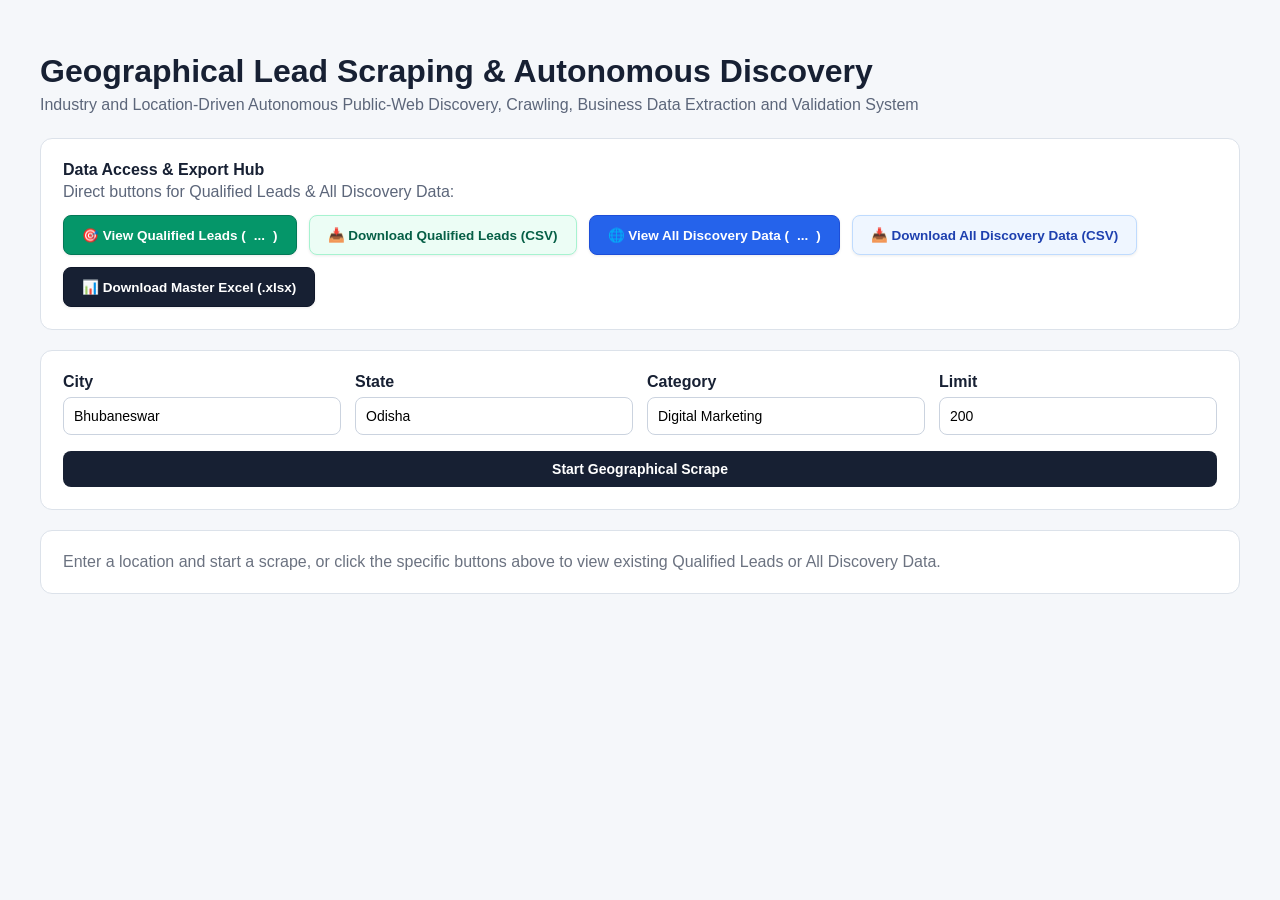
==== app/static/index.html @ 3cfa4105 "Getting the discovery data and qualified leads" ====
<!doctype html>
<html lang="en">

<head>
  <meta charset="utf-8" />
  <meta name="viewport" content="width=device-width, initial-scale=1" />
  <title>Geographical Lead Scraping POC</title>
  <style>
    body {
      font-family: Arial, sans-serif;
      max-width: 1200px;
      margin: 0 auto;
      padding: 32px;
      background: #f5f7fa;
      color: #172033;
    }

    h1 {
      margin-bottom: 6px;
    }

    .subtitle {
      color: #5c667a;
      margin-bottom: 24px;
    }

    .panel {
      background: white;
      border: 1px solid #dce2ea;
      border-radius: 12px;
      padding: 22px;
      margin-bottom: 20px;
    }

    .grid {
      display: grid;
      grid-template-columns: repeat(4, 1fr);
      gap: 14px;
    }

    label {
      display: block;
      font-weight: 600;
      margin-bottom: 6px;
    }

    input,
    select,
    button {
      width: 100%;
      box-sizing: border-box;
      padding: 10px;
      border: 1px solid #cbd3df;
      border-radius: 8px;
      font-size: 14px;
    }

    button {
      cursor: pointer;
      background: #172033;
      color: white;
      border: none;
      font-weight: 600;
    }

    button:hover {
      opacity: 0.92;
    }

    button:disabled {
      opacity: 0.6;
      cursor: wait;
    }

    /* Specific Action & Switcher Buttons */
    .button-bar {
      display: flex;
      flex-wrap: wrap;
      gap: 12px;
      align-items: center;
    }

    .btn-specific {
      display: inline-flex;
      align-items: center;
      gap: 8px;
      padding: 11px 18px;
      border-radius: 8px;
      font-weight: 600;
      font-size: 13.5px;
      text-decoration: none;
      border: 1px solid transparent;
      cursor: pointer;
      transition: all 0.15s ease-in-out;
      box-shadow: 0 1px 3px rgba(0, 0, 0, 0.08);
      width: auto;
    }

    .btn-specific:hover {
      transform: translateY(-1px);
      box-shadow: 0 3px 6px rgba(0, 0, 0, 0.12);
      opacity: 0.95;
    }

    /* Qualified Leads Style (Emerald Green) */
    .btn-qualified-primary {
      background: #059669;
      color: white;
      border-color: #047857;
    }

    .btn-qualified-outline {
      background: #ecfdf5;
      color: #065f46;
      border-color: #a7f3d0;
    }

    .btn-qualified-outline:hover {
      background: #d1fae5;
    }

    /* All Discovery Data Style (Royal Blue) */
    .btn-discovery-primary {
      background: #2563eb;
      color: white;
      border-color: #1d4ed8;
    }

    .btn-discovery-outline {
      background: #eff6ff;
      color: #1e40af;
      border-color: #bfdbfe;
    }

    .btn-discovery-outline:hover {
      background: #dbeafe;
    }

    /* Master Excel Style (Dark Navy) */
    .btn-excel-primary {
      background: #172033;
      color: white;
      border-color: #0f172a;
    }

    /* Switcher Tabs with Counts */
    .dataset-switcher {
      display: flex;
      gap: 10px;
      margin: 20px 0 16px 0;
      background: #e2e8f0;
      padding: 6px;
      border-radius: 10px;
      width: fit-content;
    }

    .switcher-tab {
      display: inline-flex;
      align-items: center;
      gap: 8px;
      padding: 10px 22px;
      border-radius: 8px;
      border: none;
      background: transparent;
      color: #475569;
      font-weight: 700;
      font-size: 14px;
      cursor: pointer;
      transition: all 0.2s;
      width: auto;
    }

    .switcher-tab.active-qualified {
      background: #059669;
      color: white;
      box-shadow: 0 2px 4px rgba(5, 150, 105, 0.25);
    }

    .switcher-tab.active-discovery {
      background: #2563eb;
      color: white;
      box-shadow: 0 2px 4px rgba(37, 99, 235, 0.25);
    }

    .counter-badge {
      display: inline-block;
      padding: 2px 8px;
      border-radius: 12px;
      font-size: 12px;
      background: rgba(255, 255, 255, 0.25);
      color: inherit;
    }

    .switcher-tab:not(.active-qualified):not(.active-discovery) .counter-badge {
      background: #cbd5e1;
      color: #334155;
    }

    .stats {
      display: grid;
      grid-template-columns: repeat(3, 1fr);
      gap: 14px;
      margin-bottom: 20px;
    }

    .stat {
      background: white;
      padding: 18px;
      border-radius: 10px;
      border: 1px solid #dce2ea;
    }

    .stat strong {
      display: block;
      font-size: 25px;
      margin-top: 5px;
    }

    .table-wrap {
      overflow-x: auto;
      background: white;
      border: 1px solid #dce2ea;
      border-radius: 12px;
    }

    table {
      width: 100%;
      border-collapse: collapse;
      min-width: 1000px;
    }

    th,
    td {
      text-align: left;
      padding: 11px;
      border-bottom: 1px solid #e6eaf0;
      vertical-align: top;
    }

    th {
      background: #f8fafc;
      font-size: 13px;
      color: #334155;
    }

    .score {
      font-weight: 700;
    }

    .muted {
      color: #6b7280;
    }

    .error {
      color: #b42318;
      white-space: pre-wrap;
      overflow-wrap: anywhere;
    }

    .success {
      color: #067647;
    }

    .badge {
      display: inline-block;
      padding: 3px 8px;
      border-radius: 10px;
      font-size: 11px;
      font-weight: 600;
      white-space: nowrap;
    }

    .badge-qualified {
      background: #dcfce7;
      color: #15803d;
    }

    .badge-disqualified {
      background: #fee2e2;
      color: #b91c1c;
    }

    .badge-pending {
      background: #fef3c7;
      color: #b45309;
    }

    @media (max-width: 800px) {

      .grid,
      .stats {
        grid-template-columns: 1fr;
      }

      body {
        padding: 16px;
      }

      .dataset-switcher {
        width: 100%;
        flex-direction: column;
      }
    }
  </style>
</head>

<body>
  <h1>Geographical Lead Scraping & Autonomous Discovery</h1>
  <div class="subtitle">
    Industry and Location-Driven Autonomous Public-Web Discovery, Crawling, Business Data Extraction and Validation System
  </div>

  <!-- Dedicated Specific Buttons Hub -->
  <div class="panel">
    <div style="font-weight: 700; font-size: 16px; margin-bottom: 4px;">Data Access & Export Hub</div>
    <div class="subtitle" style="margin-bottom: 14px;">Direct buttons for Qualified Leads & All Discovery Data:</div>
    <div class="button-bar">
      <!-- Qualified Leads Buttons -->
      <button id="btnViewMasterQualified" class="btn-specific btn-qualified-primary" type="button">
        🎯 View Qualified Leads (<span id="quickQualifiedCount">...</span>)
      </button>
      <a href="/api/export/companies" class="btn-specific btn-qualified-outline" download="dakini_companies_leads.csv">
        📥 Download Qualified Leads (CSV)
      </a>

      <!-- All Discovery Data Buttons -->
      <button id="btnViewMasterDiscovery" class="btn-specific btn-discovery-primary" type="button">
        🌐 View All Discovery Data (<span id="quickDiscoveryCount">...</span>)
      </button>
      <a href="/api/export/discovery" class="btn-specific btn-discovery-outline" download="dakini_all_discovery_data.csv">
        📥 Download All Discovery Data (CSV)
      </a>

      <!-- Master Excel Button -->
      <a href="/api/export/excel" class="btn-specific btn-excel-primary" download="dakini_master_leads_and_discovery.xlsx">
        📊 Download Master Excel (.xlsx)
      </a>
    </div>
  </div>

  <div class="panel">
    <form id="scrapeForm">
      <div class="grid">
        <div>
          <label for="city">City</label><input id="city" value="Bhubaneswar" required />
        </div>
        <div>
          <label for="state">State</label><input id="state" placeholder="Optional" value="Odisha" />
        </div>
        <div>
          <label for="category">Category</label><input id="category" value="Digital Marketing" required />
        </div>
        <div>
          <label for="limit">Limit</label><input id="limit" type="number" min="1" value="200" required />
        </div>
      </div>
      <div style="margin-top: 16px">
        <button id="submitButton" type="submit">
          Start Geographical Scrape
        </button>
      </div>
    </form>
  </div>

  <div id="status" class="panel muted">
    Enter a location and start a scrape, or click the specific buttons above to view existing Qualified Leads or All Discovery Data.
  </div>
  <div id="stats" class="stats" style="display: none"></div>
  
  <!-- Run Download Action Panel -->
  <div id="downloadActionPanel" class="panel" style="display: none">
    <div style="font-weight: 700; margin-bottom: 8px;">Run Export & Download Links:</div>
    <div id="downloadButtons" class="button-bar"></div>
  </div>

  <div id="results"></div>

  <script>
    const form = document.getElementById("scrapeForm");
    const submitButton = document.getElementById("submitButton");
    const statusBox = document.getElementById("status");
    const statsBox = document.getElementById("stats");
    const resultsBox = document.getElementById("results");
    const downloadPanel = document.getElementById("downloadActionPanel");
    const downloadButtons = document.getElementById("downloadButtons");

    let currentLeads = [];
    let currentDiscovery = [];
    let activeTab = "qualified";

    // Refresh database counts on load
    async function refreshCounts() {
      try {
        const [resQ, resD] = await Promise.all([
          fetch("/api/data/qualified"),
          fetch("/api/data/discovery")
        ]);
        if (resQ.ok) {
          const qData = await resQ.json();
          document.getElementById("quickQualifiedCount").textContent = qData.length;
        }
        if (resD.ok) {
          const dData = await resD.json();
          document.getElementById("quickDiscoveryCount").textContent = dData.length;
        }
      } catch (err) {
        console.warn("Could not fetch initial database counts:", err);
      }
    }

    // Button: View Master Qualified Leads
    document.getElementById("btnViewMasterQualified").addEventListener("click", async () => {
      statusBox.className = "panel muted";
      statusBox.textContent = "Loading Qualified Leads from SQLite Master Database...";
      try {
        const res = await fetch("/api/data/qualified");
        if (!res.ok) throw new Error(`HTTP ${res.status}`);
        const data = await res.json();
        currentLeads = data;
        activeTab = "qualified";
        statusBox.className = "panel success";
        statusBox.textContent = `Displaying ${data.length} Qualified Leads loaded from master database.`;
        downloadPanel.style.display = "block";
        downloadButtons.innerHTML = `
          <a href="/api/export/companies" class="btn-specific btn-qualified-primary" download>
            📥 Download Qualified Leads (CSV)
          </a>
          <a href="/api/export/excel" class="btn-specific btn-excel-primary" download>
            📊 Download Master Excel (.xlsx)
          </a>
        `;
        renderSwitcher();
      } catch (err) {
        statusBox.className = "panel error";
        statusBox.textContent = `Failed to load qualified leads: ${err.message}`;
      }
    });

    // Button: View Master All Discovery Data
    document.getElementById("btnViewMasterDiscovery").addEventListener("click", async () => {
      statusBox.className = "panel muted";
      statusBox.textContent = "Loading All Discovery Data from SQLite Master Database...";
      try {
        const res = await fetch("/api/data/discovery");
        if (!res.ok) throw new Error(`HTTP ${res.status}`);
        const data = await res.json();
        currentDiscovery = data;
        activeTab = "discovery";
        statusBox.className = "panel success";
        statusBox.textContent = `Displaying ${data.length} Discovery Candidates loaded from master database.`;
        downloadPanel.style.display = "block";
        downloadButtons.innerHTML = `
          <a href="/api/export/discovery" class="btn-specific btn-discovery-primary" download>
            📥 Download All Discovery Data (CSV)
          </a>
          <a href="/api/export/excel" class="btn-specific btn-excel-primary" download>
            📊 Download Master Excel (.xlsx)
          </a>
        `;
        renderSwitcher();
      } catch (err) {
        statusBox.className = "panel error";
        statusBox.textContent = `Failed to load discovery data: ${err.message}`;
      }
    });

    // Form Submit: Run Live Scrape
    form.addEventListener("submit", async (event) => {
      event.preventDefault();

      statusBox.className = "panel muted";
      statusBox.textContent =
        "Running autonomous discovery and public website enrichment. This may take a few moments...";
      statsBox.style.display = "none";
      statsBox.innerHTML = "";
      resultsBox.innerHTML = "";
      downloadPanel.style.display = "none";
      downloadButtons.innerHTML = "";

      const limit = Number(document.getElementById("limit").value);
      if (!Number.isInteger(limit) || limit < 1) {
        statusBox.className = "panel error";
        statusBox.textContent = "Limit must be a positive integer.";
        return;
      }

      const payload = {
        country: "India",
        state: document.getElementById("state").value.trim(),
        city: document.getElementById("city").value.trim(),
        category: document.getElementById("category").value.trim(),
        limit,
      };

      submitButton.disabled = true;
      submitButton.textContent = "Scraping...";

      try {
        const response = await fetch("/api/scrape", {
          method: "POST",
          headers: {
            "Content-Type": "application/json",
            Accept: "application/json",
          },
          body: JSON.stringify(payload),
        });

        const responseText = await response.text();
        let data;
        try {
          data = responseText ? JSON.parse(responseText) : {};
        } catch {
          throw new Error(
            `API returned non-JSON output (HTTP ${response.status}). First response characters: ${responseText.slice(0, 250) || "<empty response>"}`,
          );
        }

        if (!response.ok) {
          const detail =
            typeof data.detail === "string"
              ? data.detail
              : JSON.stringify(data.detail ?? data);
          throw new Error(
            `API request failed (HTTP ${response.status}): ${detail || "No error details returned."}`,
          );
        }

        currentLeads = Array.isArray(data.leads) ? data.leads : [];
        currentDiscovery = Array.isArray(data.discovery_data) ? data.discovery_data : [];

        // If leads are empty but discovery candidates exist, default tab to discovery
        activeTab = (currentLeads.length === 0 && currentDiscovery.length > 0) ? "discovery" : "qualified";

        statusBox.className = "panel success";
        statusBox.textContent = `Scraping completed: ${data.discovered ?? currentDiscovery.length} candidates discovered, ${currentLeads.length} qualified lead(s) returned.`;

        statsBox.style.display = "grid";
        statsBox.innerHTML = `
          <div class="stat">Discovered Candidates<strong>${escapeHtml(data.discovered ?? currentDiscovery.length ?? "—")}</strong></div>
          <div class="stat">Qualified Leads<strong>${escapeHtml(data.qualified ?? currentLeads.length)}</strong></div>
          <div class="stat">Category<strong>${escapeHtml(data.requested_category ?? payload.category)}</strong></div>
        `;

        // Render download panel with specific buttons
        downloadPanel.style.display = "block";
        downloadButtons.innerHTML = "";

        if (data.csv_file) {
          const qName = String(data.csv_file).replaceAll("\\", "/").split("/").pop();
          const btnQ = document.createElement("a");
          btnQ.className = "btn-specific btn-qualified-primary";
          btnQ.href = `/api/download?path=${encodeURIComponent(data.csv_file)}`;
          btnQ.textContent = `🎯 Download Qualified Leads (${qName})`;
          downloadButtons.appendChild(btnQ);
        }

        if (data.discovery_csv_file) {
          const dName = String(data.discovery_csv_file).replaceAll("\\", "/").split("/").pop();
          const btnD = document.createElement("a");
          btnD.className = "btn-specific btn-discovery-primary";
          btnD.href = `/api/download?path=${encodeURIComponent(data.discovery_csv_file)}`;
          btnD.textContent = `🌐 Download All Discovery Data (${dName})`;
          downloadButtons.appendChild(btnD);
        }

        const btnMasterXlsx = document.createElement("a");
        btnMasterXlsx.className = "btn-specific btn-excel-primary";
        btnMasterXlsx.href = `/api/export/excel`;
        btnMasterXlsx.textContent = `📊 Download Complete Master Excel (.xlsx)`;
        downloadButtons.appendChild(btnMasterXlsx);

        renderSwitcher();
        refreshCounts();
      } catch (error) {
        console.error("Scrape request failed:", error);
        statusBox.className = "panel error";
        statusBox.textContent = error.message || String(error);
      } finally {
        submitButton.disabled = false;
        submitButton.textContent = "Start Geographical Scrape";
      }
    });

    // Render Tab Switcher with Specific Buttons
    function renderSwitcher() {
      resultsBox.innerHTML = `
        <div class="dataset-switcher">
          <button 
            type="button" 
            class="switcher-tab ${activeTab === 'qualified' ? 'active-qualified' : ''}" 
            id="tabQualifiedBtn">
            🎯 Qualified Leads <span class="counter-badge">${currentLeads.length}</span>
          </button>
          <button 
            type="button" 
            class="switcher-tab ${activeTab === 'discovery' ? 'active-discovery' : ''}" 
            id="tabDiscoveryBtn">
            🌐 All Discovery Data <span class="counter-badge">${currentDiscovery.length}</span>
          </button>
        </div>
        <div id="tableContent"></div>
      `;

      document.getElementById("tabQualifiedBtn").addEventListener("click", () => {
        activeTab = "qualified";
        renderSwitcher();
      });

      document.getElementById("tabDiscoveryBtn").addEventListener("click", () => {
        activeTab = "discovery";
        renderSwitcher();
      });

      const container = document.getElementById("tableContent");
      if (activeTab === "qualified") {
        renderQualifiedTable(currentLeads, container);
      } else {
        renderDiscoveryTable(currentDiscovery, container);
      }
    }

    function renderQualifiedTable(leads, container) {
      if (!leads.length) {
        container.innerHTML =
          '<div class="panel muted">No qualified leads in this view. Click "🌐 All Discovery Data" above to inspect all discovered candidate websites.</div>';
        return;
      }

      const rows = leads
        .map(
          (lead) => `
        <tr>
          <td><strong>${escapeHtml(lead.company_name)}</strong></td>
          <td>${escapeHtml(lead.city || '—')}</td>
          <td>${escapeHtml(lead.state || '—')}</td>
          <td><a href="${escapeHtml(lead.website)}" target="_blank" rel="noopener">${escapeHtml(lead.website || '—')}</a></td>
          <td>${escapeHtml(lead.phone || '—')}</td>
          <td>${escapeHtml(lead.email || '—')}</td>
          <td><span class="badge badge-qualified">Qualified</span></td>
          <td>${escapeHtml(lead.location_type || lead.contact_validation || 'verified')}</td>
        </tr>
      `,
        )
        .join("");

      container.innerHTML = `
        <div class="table-wrap"><table>
          <thead>
            <tr>
              <th>Company</th>
              <th>City</th>
              <th>State</th>
              <th>Website</th>
              <th>Phone</th>
              <th>Email</th>
              <th>Status</th>
              <th>Location Type</th>
            </tr>
          </thead>
          <tbody>${rows}</tbody>
        </table></div>`;
    }

    function renderDiscoveryTable(discoveryData, container) {
      if (!discoveryData.length) {
        container.innerHTML =
          '<div class="panel muted">No discovery candidates in this view. Click "Start Geographical Scrape" or "View All Discovery Data" above.</div>';
        return;
      }

      const rows = discoveryData
        .map((item) => {
          const status = String(item.pipeline_status || "discovery_candidate");
          let badgeClass = "badge-pending";
          if (status.toLowerCase().includes("qualified")) {
            badgeClass = "badge-qualified";
          } else if (status.toLowerCase().includes("disqualified") || status.toLowerCase().includes("failed") || status.toLowerCase().includes("blocked")) {
            badgeClass = "badge-disqualified";
          }

          const url = item.url || item.normalized_url || "";
          const domain = item.domain || url.replace(/^https?:\/\//, '').split('/')[0];
          const query = item.query || item.discovery_query || "—";
          const method = item.method || item.discovery_method || "public_web";
          const title = item.title || item.qualified_company_name || item.company_name || "—";
          const crawl = item.crawl_status || "pending";
          const diag = item.reason || item.last_error || item.block_reason || "Candidate discovered from public gateway";

          return `
        <tr>
          <td><a href="${escapeHtml(url)}" target="_blank" rel="noopener">${escapeHtml(domain || url)}</a></td>
          <td>${escapeHtml(title)}</td>
          <td>${escapeHtml(query)}</td>
          <td>${escapeHtml(method)}</td>
          <td>${escapeHtml(crawl)}</td>
          <td><span class="badge ${badgeClass}">${escapeHtml(status)}</span></td>
          <td class="muted">${escapeHtml(diag)}</td>
        </tr>
      `;
        })
        .join("");

      container.innerHTML = `
        <div class="table-wrap"><table>
          <thead>
            <tr>
              <th>Discovered Domain / URL</th>
              <th>Entity / Title</th>
              <th>Discovery Query</th>
              <th>Method</th>
              <th>Crawl Status</th>
              <th>Pipeline Status</th>
              <th>Diagnostics / Reason</th>
            </tr>
          </thead>
          <tbody>${rows}</tbody>
        </table></div>`;
    }

    function escapeHtml(value) {
      return String(value ?? "")
        .replaceAll("&", "&amp;")
        .replaceAll("<", "&lt;")
        .replaceAll(">", "&gt;")
        .replaceAll('"', "&quot;")
        .replaceAll("'", "&#039;");
    }

    // Initialize counts on page load
    refreshCounts();
  </script>
</body>

</html>
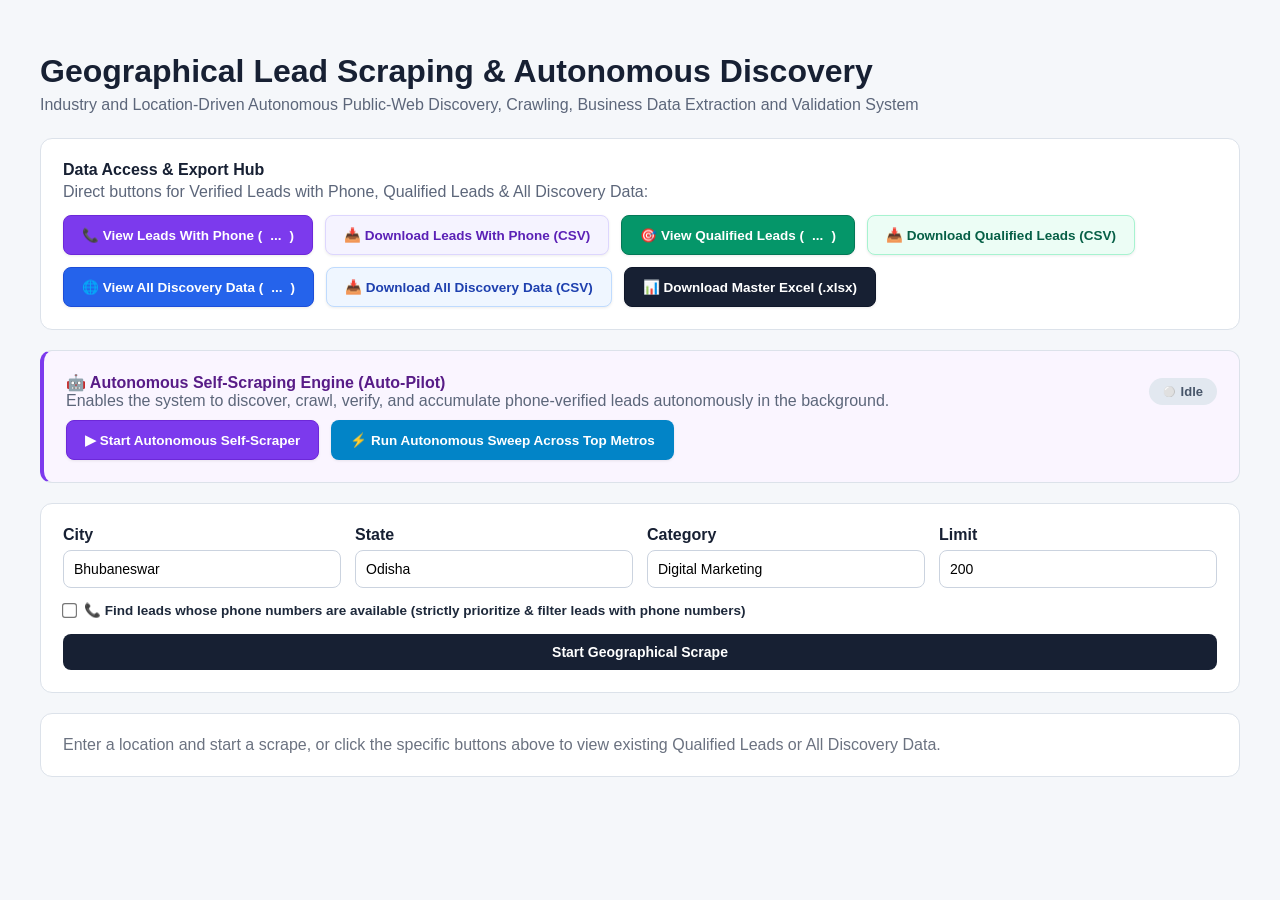
==== commit 9fcc5c39: "Added the files which required to make the system autonomous" ====
--- a/app/static/index.html
+++ b/app/static/index.html
@@ -136,6 +136,56 @@
       background: #dbeafe;
     }
 
+    /* Leads With Phone Style (Vibrant Purple / Indigo) */
+    .btn-phone-primary {
+      background: #7c3aed;
+      color: white;
+      border-color: #6d28d9;
+    }
+
+    .btn-phone-outline {
+      background: #f5f3ff;
+      color: #5b21b6;
+      border-color: #ddd6fe;
+    }
+
+    .btn-phone-outline:hover {
+      background: #ede9fe;
+    }
+
+    .switcher-tab.active-phone {
+      background: #7c3aed;
+      color: white;
+      box-shadow: 0 2px 4px rgba(124, 58, 237, 0.25);
+    }
+
+    .badge-phone {
+      background: #ecfdf5;
+      color: #047857;
+      font-weight: 700;
+      border: 1px solid #a7f3d0;
+      padding: 3px 8px;
+      border-radius: 6px;
+      display: inline-flex;
+      align-items: center;
+      gap: 4px;
+      text-decoration: none;
+      white-space: nowrap;
+    }
+
+    .badge-phone:hover {
+      background: #d1fae5;
+    }
+
+    .badge-no-phone {
+      background: #f1f5f9;
+      color: #94a3b8;
+      font-size: 11px;
+      padding: 2px 6px;
+      border-radius: 4px;
+      white-space: nowrap;
+    }
+
     /* Master Excel Style (Dark Navy) */
     .btn-excel-primary {
       background: #172033;
@@ -307,14 +357,24 @@
 <body>
   <h1>Geographical Lead Scraping & Autonomous Discovery</h1>
   <div class="subtitle">
-    Industry and Location-Driven Autonomous Public-Web Discovery, Crawling, Business Data Extraction and Validation System
+    Industry and Location-Driven Autonomous Public-Web Discovery, Crawling, Business Data Extraction and Validation
+    System
   </div>
 
   <!-- Dedicated Specific Buttons Hub -->
   <div class="panel">
     <div style="font-weight: 700; font-size: 16px; margin-bottom: 4px;">Data Access & Export Hub</div>
-    <div class="subtitle" style="margin-bottom: 14px;">Direct buttons for Qualified Leads & All Discovery Data:</div>
+    <div class="subtitle" style="margin-bottom: 14px;">Direct buttons for Verified Leads with Phone, Qualified Leads &
+      All Discovery Data:</div>
     <div class="button-bar">
+      <!-- Phone Leads Buttons -->
+      <button id="btnViewMasterPhone" class="btn-specific btn-phone-primary" type="button">
+        📞 View Leads With Phone (<span id="quickPhoneCount">...</span>)
+      </button>
+      <a href="/api/export/phone-leads" class="btn-specific btn-phone-outline" download="dakini_leads_with_phone.csv">
+        📥 Download Leads With Phone (CSV)
+      </a>
+
       <!-- Qualified Leads Buttons -->
       <button id="btnViewMasterQualified" class="btn-specific btn-qualified-primary" type="button">
         🎯 View Qualified Leads (<span id="quickQualifiedCount">...</span>)
@@ -327,14 +387,43 @@
       <button id="btnViewMasterDiscovery" class="btn-specific btn-discovery-primary" type="button">
         🌐 View All Discovery Data (<span id="quickDiscoveryCount">...</span>)
       </button>
-      <a href="/api/export/discovery" class="btn-specific btn-discovery-outline" download="dakini_all_discovery_data.csv">
+      <a href="/api/export/discovery" class="btn-specific btn-discovery-outline"
+        download="dakini_all_discovery_data.csv">
         📥 Download All Discovery Data (CSV)
       </a>
 
       <!-- Master Excel Button -->
-      <a href="/api/export/excel" class="btn-specific btn-excel-primary" download="dakini_master_leads_and_discovery.xlsx">
+      <a href="/api/export/excel" class="btn-specific btn-excel-primary"
+        download="dakini_master_leads_and_discovery.xlsx">
         📊 Download Master Excel (.xlsx)
       </a>
+    </div>
+  </div>
+
+  <!-- Autonomous Self-Scraping Control Hub -->
+  <div class="panel" style="border-left: 4px solid #7c3aed; background: #faf5ff;">
+    <div
+      style="display: flex; justify-content: space-between; align-items: center; flex-wrap: wrap; gap: 10px; margin-bottom: 8px;">
+      <div>
+        <div style="font-weight: 700; font-size: 16px; color: #581c87;">🤖 Autonomous Self-Scraping Engine (Auto-Pilot)
+        </div>
+        <div class="subtitle" style="margin-bottom: 0;">Enables the system to discover, crawl, verify, and accumulate
+          phone-verified leads autonomously in the background.</div>
+      </div>
+      <div id="autonomousStatusPill"
+        style="display: inline-flex; align-items: center; gap: 6px; padding: 6px 14px; border-radius: 20px; font-weight: 700; font-size: 13px; background: #e2e8f0; color: #475569;">
+        <span id="autonomousIndicatorDot" style="font-size: 10px;">⚪</span> <span id="autonomousStatusText">Idle</span>
+      </div>
+    </div>
+    <div class="button-bar" style="margin-top: 10px;">
+      <button id="btnToggleAutonomous" class="btn-specific btn-phone-primary" type="button">
+        ▶ Start Autonomous Self-Scraper
+      </button>
+      <button id="btnRunSweep" class="btn-specific" style="background: #0284c7; color: white;" type="button">
+        ⚡ Run Autonomous Sweep Across Top Metros
+      </button>
+      <div id="autonomousActivityTicker"
+        style="font-size: 12.5px; color: #6b21a8; font-style: italic; display: flex; align-items: center;"></div>
     </div>
   </div>
 
@@ -354,6 +443,14 @@
           <label for="limit">Limit</label><input id="limit" type="number" min="1" value="200" required />
         </div>
       </div>
+      <div style="margin-top: 14px; display: flex; align-items: center; gap: 8px;">
+        <input type="checkbox" id="phoneRequired"
+          style="width: auto; margin: 0; cursor: pointer; transform: scale(1.15);" />
+        <label for="phoneRequired"
+          style="margin: 0; cursor: pointer; font-weight: 600; color: #1e293b; font-size: 13.5px;">
+          📞 Find leads whose phone numbers are available (strictly prioritize & filter leads with phone numbers)
+        </label>
+      </div>
       <div style="margin-top: 16px">
         <button id="submitButton" type="submit">
           Start Geographical Scrape
@@ -363,10 +460,11 @@
   </div>
 
   <div id="status" class="panel muted">
-    Enter a location and start a scrape, or click the specific buttons above to view existing Qualified Leads or All Discovery Data.
+    Enter a location and start a scrape, or click the specific buttons above to view existing Qualified Leads or All
+    Discovery Data.
   </div>
   <div id="stats" class="stats" style="display: none"></div>
-  
+
   <!-- Run Download Action Panel -->
   <div id="downloadActionPanel" class="panel" style="display: none">
     <div style="font-weight: 700; margin-bottom: 8px;">Run Export & Download Links:</div>
@@ -391,9 +489,10 @@
     // Refresh database counts on load
     async function refreshCounts() {
       try {
-        const [resQ, resD] = await Promise.all([
+        const [resQ, resD, resP] = await Promise.all([
           fetch("/api/data/qualified"),
-          fetch("/api/data/discovery")
+          fetch("/api/data/discovery"),
+          fetch("/api/stats/phone")
         ]);
         if (resQ.ok) {
           const qData = await resQ.json();
@@ -403,10 +502,139 @@
           const dData = await resD.json();
           document.getElementById("quickDiscoveryCount").textContent = dData.length;
         }
+        if (resP.ok) {
+          const pStats = await resP.json();
+          document.getElementById("quickPhoneCount").textContent = pStats.with_phone;
+        }
       } catch (err) {
         console.warn("Could not fetch initial database counts:", err);
       }
     }
+
+    // Autonomous Engine Status and Controls
+    async function checkAutonomousStatus() {
+      try {
+        const res = await fetch("/api/autonomous/status");
+        if (!res.ok) return;
+        const status = await res.json();
+
+        const pill = document.getElementById("autonomousStatusPill");
+        const dot = document.getElementById("autonomousIndicatorDot");
+        const text = document.getElementById("autonomousStatusText");
+        const btnToggle = document.getElementById("btnToggleAutonomous");
+        const ticker = document.getElementById("autonomousActivityTicker");
+
+        if (status.is_running) {
+          pill.style.background = "#dcfce7";
+          pill.style.color = "#15803d";
+          dot.textContent = "🟢";
+          if (status.current_target) {
+            text.textContent = `Auto-Scraping: ${status.current_target.category} in ${status.current_target.city}`;
+          } else {
+            text.textContent = `Autonomous Active (${status.total_leads_accumulated} leads collected)`;
+          }
+          btnToggle.textContent = "⏹ Stop Autonomous Scraper";
+          btnToggle.className = "btn-specific";
+          btnToggle.style.background = "#dc2626";
+          btnToggle.style.color = "white";
+        } else {
+          pill.style.background = "#e2e8f0";
+          pill.style.color = "#475569";
+          dot.textContent = "⚪";
+          text.textContent = "Autonomous Mode Idle";
+          btnToggle.textContent = "▶ Start Autonomous Self-Scraper";
+          btnToggle.className = "btn-specific btn-phone-primary";
+          btnToggle.style.background = "";
+          btnToggle.style.color = "";
+        }
+
+        if (status.recent_activity && status.recent_activity.length > 0) {
+          const last = status.recent_activity[status.recent_activity.length - 1];
+          ticker.textContent = `Last activity [${last.timestamp}]: ${last.message}`;
+        }
+      } catch (err) {
+        console.warn("Could not check autonomous status:", err);
+      }
+    }
+
+    // Toggle Autonomous Worker
+    document.getElementById("btnToggleAutonomous").addEventListener("click", async () => {
+      try {
+        const statusRes = await fetch("/api/autonomous/status");
+        const statusData = await statusRes.json();
+        if (statusData.is_running) {
+          await fetch("/api/autonomous/stop", { method: "POST" });
+          statusBox.className = "panel muted";
+          statusBox.textContent = "Autonomous self-scraping engine paused.";
+        } else {
+          await fetch("/api/autonomous/start?interval_seconds=30&default_limit=25", { method: "POST" });
+          statusBox.className = "panel success";
+          statusBox.textContent = "Autonomous self-scraping engine started! It is now discovering and verifying leads on its own in the background.";
+        }
+        await checkAutonomousStatus();
+        refreshCounts();
+      } catch (err) {
+        statusBox.className = "panel error";
+        statusBox.textContent = `Autonomous engine toggle failed: ${err.message}`;
+      }
+    });
+
+    // Run Autonomous Multi-City Sweep
+    document.getElementById("btnRunSweep").addEventListener("click", async () => {
+      const btn = document.getElementById("btnRunSweep");
+      btn.disabled = true;
+      btn.textContent = "⚡ Starting Autonomous Sweep...";
+      statusBox.className = "panel muted";
+      statusBox.textContent = "Launching autonomous multi-metro sweep across top Indian business centers. The background engine will discover, crawl, and verify leads continuously...";
+      try {
+        const res = await fetch("/api/autonomous/sweep?limit=25&background=true", { method: "POST" });
+        if (!res.ok) throw new Error(`HTTP ${res.status}`);
+        const sweepData = await res.json();
+        statusBox.className = "panel success";
+        statusBox.textContent = `Autonomous Multi-Metro Sweep initiated in background! Live activity is displayed above. All verified leads with phone numbers will automatically accumulate in the master database.`;
+        refreshCounts();
+        checkAutonomousStatus();
+      } catch (err) {
+        statusBox.className = "panel error";
+        statusBox.textContent = `Autonomous sweep request failed: ${err.message}`;
+      } finally {
+        setTimeout(() => {
+          btn.disabled = false;
+          btn.textContent = "⚡ Run Autonomous Sweep Across Top Metros";
+        }, 1500);
+      }
+    });
+
+    // Button: View Master Leads With Phone
+    document.getElementById("btnViewMasterPhone").addEventListener("click", async () => {
+      statusBox.className = "panel muted";
+      statusBox.textContent = "Loading Verified Leads With Phone from SQLite Master Database...";
+      try {
+        const res = await fetch("/api/data/phone-leads");
+        if (!res.ok) throw new Error(`HTTP ${res.status}`);
+        const data = await res.json();
+        currentLeads = data;
+        activeTab = "phone";
+        statusBox.className = "panel success";
+        statusBox.textContent = `Displaying ${data.length} Verified Leads With Available Phone Numbers loaded from master database.`;
+        downloadPanel.style.display = "block";
+        downloadButtons.innerHTML = `
+          <a href="/api/export/phone-leads" class="btn-specific btn-phone-primary" download="dakini_leads_with_phone.csv">
+            📞 Download Leads With Phone (CSV)
+          </a>
+          <a href="/api/export/companies" class="btn-specific btn-qualified-outline" download>
+            📥 Download All Qualified Leads (CSV)
+          </a>
+          <a href="/api/export/excel" class="btn-specific btn-excel-primary" download>
+            📊 Download Master Excel (.xlsx)
+          </a>
+        `;
+        renderSwitcher();
+      } catch (err) {
+        statusBox.className = "panel error";
+        statusBox.textContent = `Failed to load phone leads: ${err.message}`;
+      }
+    });
 
     // Button: View Master Qualified Leads
     document.getElementById("btnViewMasterQualified").addEventListener("click", async () => {
@@ -484,12 +712,14 @@
         return;
       }
 
+      const phoneRequired = document.getElementById("phoneRequired").checked;
       const payload = {
         country: "India",
         state: document.getElementById("state").value.trim(),
         city: document.getElementById("city").value.trim(),
         category: document.getElementById("category").value.trim(),
         limit,
+        phone_required: phoneRequired,
       };
 
       submitButton.disabled = true;
@@ -528,29 +758,46 @@
         currentLeads = Array.isArray(data.leads) ? data.leads : [];
         currentDiscovery = Array.isArray(data.discovery_data) ? data.discovery_data : [];
 
-        // If leads are empty but discovery candidates exist, default tab to discovery
-        activeTab = (currentLeads.length === 0 && currentDiscovery.length > 0) ? "discovery" : "qualified";
-
+        // If phone required or leads have phone, prioritize phone view
+        if (phoneRequired) {
+          activeTab = "phone";
+        } else if (currentLeads.length === 0 && currentDiscovery.length > 0) {
+          activeTab = "discovery";
+        } else {
+          activeTab = "qualified";
+        }
+
+        const phoneLeadsCount = data.leads_with_phone ?? currentLeads.filter(l => Boolean(l.phone)).length;
         statusBox.className = "panel success";
-        statusBox.textContent = `Scraping completed: ${data.discovered ?? currentDiscovery.length} candidates discovered, ${currentLeads.length} qualified lead(s) returned.`;
+        statusBox.textContent = `Scraping completed: ${data.discovered ?? currentDiscovery.length} candidates discovered, ${currentLeads.length} qualified lead(s) returned (${phoneLeadsCount} with available phone numbers).`;
 
         statsBox.style.display = "grid";
         statsBox.innerHTML = `
           <div class="stat">Discovered Candidates<strong>${escapeHtml(data.discovered ?? currentDiscovery.length ?? "—")}</strong></div>
           <div class="stat">Qualified Leads<strong>${escapeHtml(data.qualified ?? currentLeads.length)}</strong></div>
+          <div class="stat">With Verified Phone<strong>${escapeHtml(phoneLeadsCount)}</strong></div>
           <div class="stat">Category<strong>${escapeHtml(data.requested_category ?? payload.category)}</strong></div>
         `;
 
         // Render download panel with specific buttons
         downloadPanel.style.display = "block";
         downloadButtons.innerHTML = "";
+
+        if (data.phone_leads_csv_file) {
+          const pName = String(data.phone_leads_csv_file).replaceAll("\\", "/").split("/").pop();
+          const btnP = document.createElement("a");
+          btnP.className = "btn-specific btn-phone-primary";
+          btnP.href = `/api/download?path=${encodeURIComponent(data.phone_leads_csv_file)}`;
+          btnP.textContent = `📞 Download Leads With Phone (${pName})`;
+          downloadButtons.appendChild(btnP);
+        }
 
         if (data.csv_file) {
           const qName = String(data.csv_file).replaceAll("\\", "/").split("/").pop();
           const btnQ = document.createElement("a");
           btnQ.className = "btn-specific btn-qualified-primary";
           btnQ.href = `/api/download?path=${encodeURIComponent(data.csv_file)}`;
-          btnQ.textContent = `🎯 Download Qualified Leads (${qName})`;
+          btnQ.textContent = `🎯 Download All Qualified Leads (${qName})`;
           downloadButtons.appendChild(btnQ);
         }
 
@@ -583,13 +830,20 @@
 
     // Render Tab Switcher with Specific Buttons
     function renderSwitcher() {
+      const phoneLeadsCount = currentLeads.filter(l => Boolean(l.phone)).length;
       resultsBox.innerHTML = `
         <div class="dataset-switcher">
           <button 
             type="button" 
+            class="switcher-tab ${activeTab === 'phone' ? 'active-phone' : ''}" 
+            id="tabPhoneBtn">
+            📞 Leads With Phone <span class="counter-badge">${phoneLeadsCount}</span>
+          </button>
+          <button 
+            type="button" 
             class="switcher-tab ${activeTab === 'qualified' ? 'active-qualified' : ''}" 
             id="tabQualifiedBtn">
-            🎯 Qualified Leads <span class="counter-badge">${currentLeads.length}</span>
+            🎯 All Qualified Leads <span class="counter-badge">${currentLeads.length}</span>
           </button>
           <button 
             type="button" 
@@ -601,6 +855,11 @@
         <div id="tableContent"></div>
       `;
 
+      document.getElementById("tabPhoneBtn").addEventListener("click", () => {
+        activeTab = "phone";
+        renderSwitcher();
+      });
+
       document.getElementById("tabQualifiedBtn").addEventListener("click", () => {
         activeTab = "qualified";
         renderSwitcher();
@@ -612,7 +871,9 @@
       });
 
       const container = document.getElementById("tableContent");
-      if (activeTab === "qualified") {
+      if (activeTab === "phone") {
+        renderQualifiedTable(currentLeads.filter(l => Boolean(l.phone)), container);
+      } else if (activeTab === "qualified") {
         renderQualifiedTable(currentLeads, container);
       } else {
         renderDiscoveryTable(currentDiscovery, container);
@@ -622,7 +883,7 @@
     function renderQualifiedTable(leads, container) {
       if (!leads.length) {
         container.innerHTML =
-          '<div class="panel muted">No qualified leads in this view. Click "🌐 All Discovery Data" above to inspect all discovered candidate websites.</div>';
+          '<div class="panel muted">No leads found in this view. Click "🎯 All Qualified Leads" or "🌐 All Discovery Data" above.</div>';
         return;
       }
 
@@ -634,12 +895,18 @@
           <td>${escapeHtml(lead.city || '—')}</td>
           <td>${escapeHtml(lead.state || '—')}</td>
           <td><a href="${escapeHtml(lead.website)}" target="_blank" rel="noopener">${escapeHtml(lead.website || '—')}</a></td>
-          <td>${escapeHtml(lead.phone || '—')}</td>
+          <td>
+            ${lead.phone ? `
+              <a href="tel:${escapeHtml(lead.phone)}" class="badge-phone" title="Call ${escapeHtml(lead.phone)}">
+                📞 ${escapeHtml(lead.phone)}
+              </a>
+            ` : '<span class="badge-no-phone">No Phone</span>'}
+          </td>
           <td>${escapeHtml(lead.email || '—')}</td>
           <td><span class="badge badge-qualified">Qualified</span></td>
           <td>${escapeHtml(lead.location_type || lead.contact_validation || 'verified')}</td>
         </tr>
-      `,
+          `,
         )
         .join("");
 
@@ -651,7 +918,7 @@
               <th>City</th>
               <th>State</th>
               <th>Website</th>
-              <th>Phone</th>
+              <th>Verified Phone</th>
               <th>Email</th>
               <th>Status</th>
               <th>Location Type</th>
@@ -726,9 +993,11 @@
         .replaceAll("'", "&#039;");
     }
 
-    // Initialize counts on page load
+    // Initialize counts and autonomous monitoring on page load
     refreshCounts();
+    checkAutonomousStatus();
+    setInterval(checkAutonomousStatus, 4000);
   </script>
 </body>
 
-</html>
+</html>
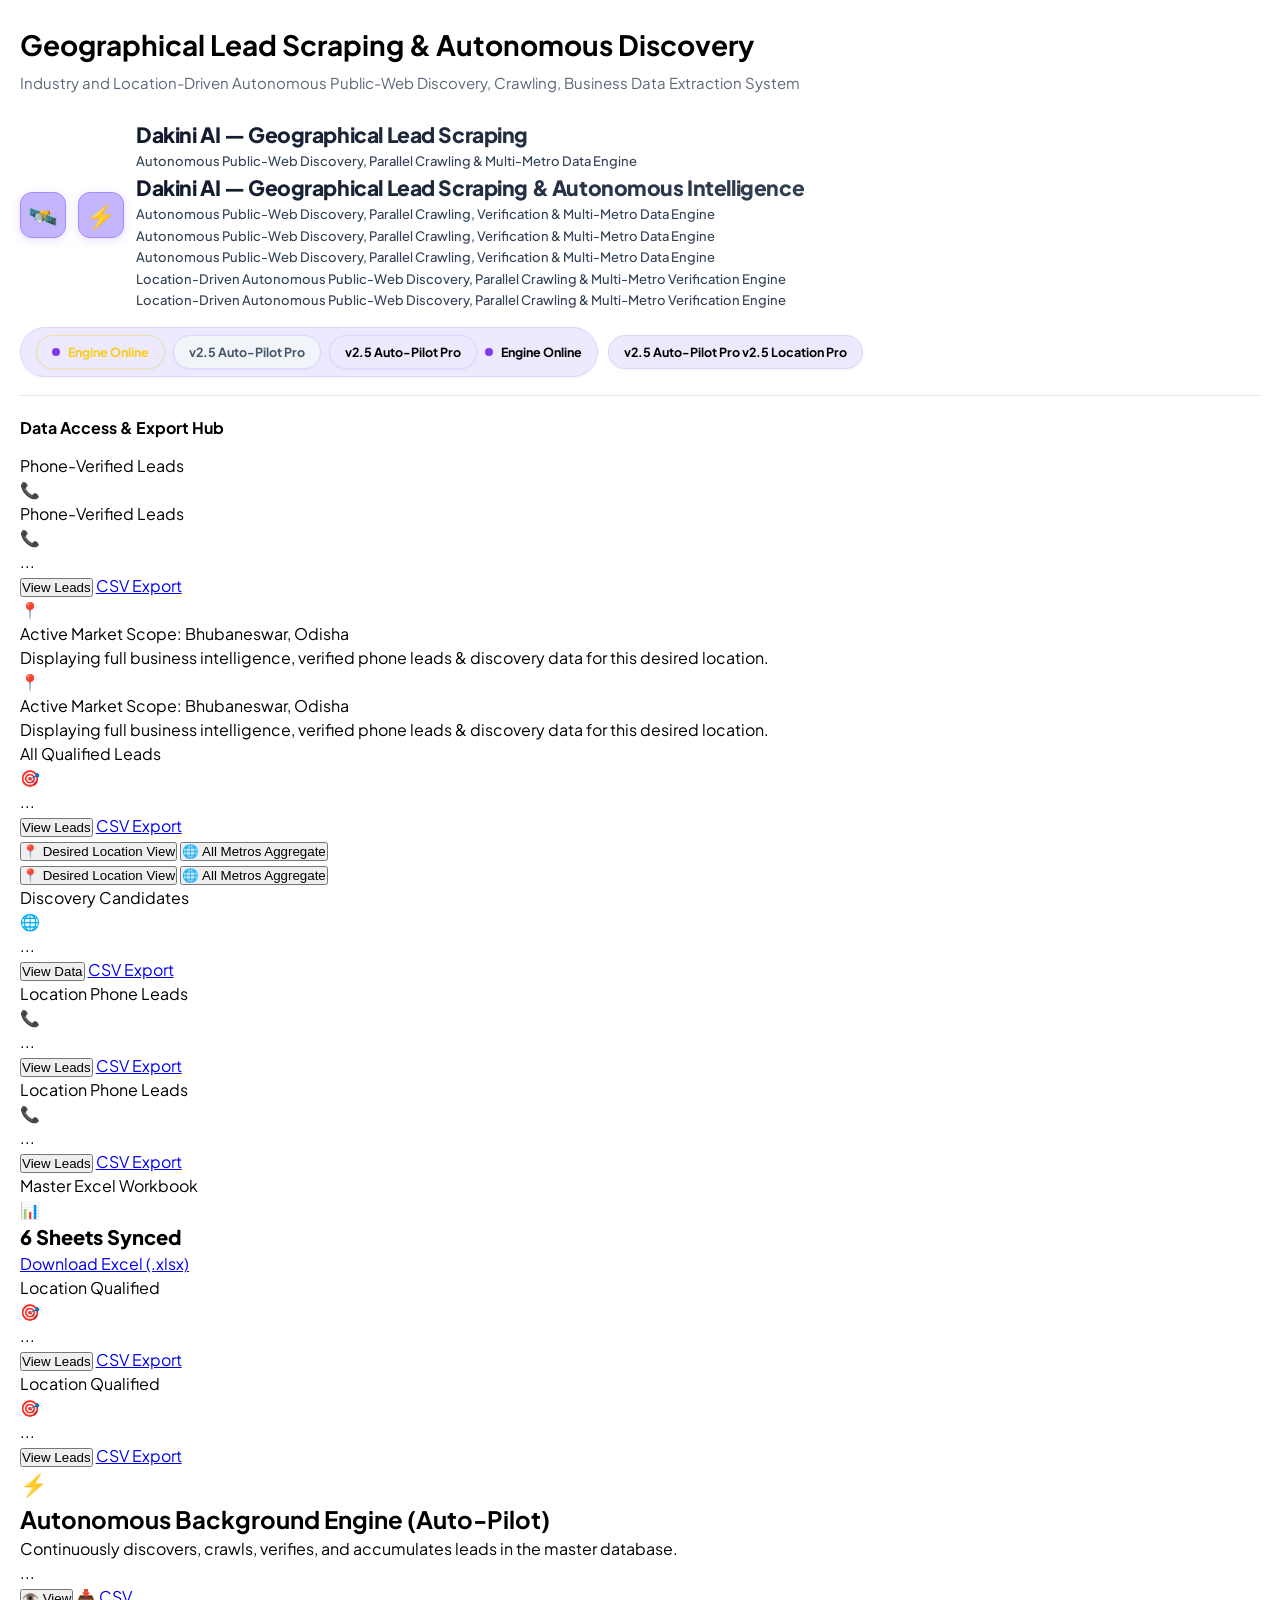
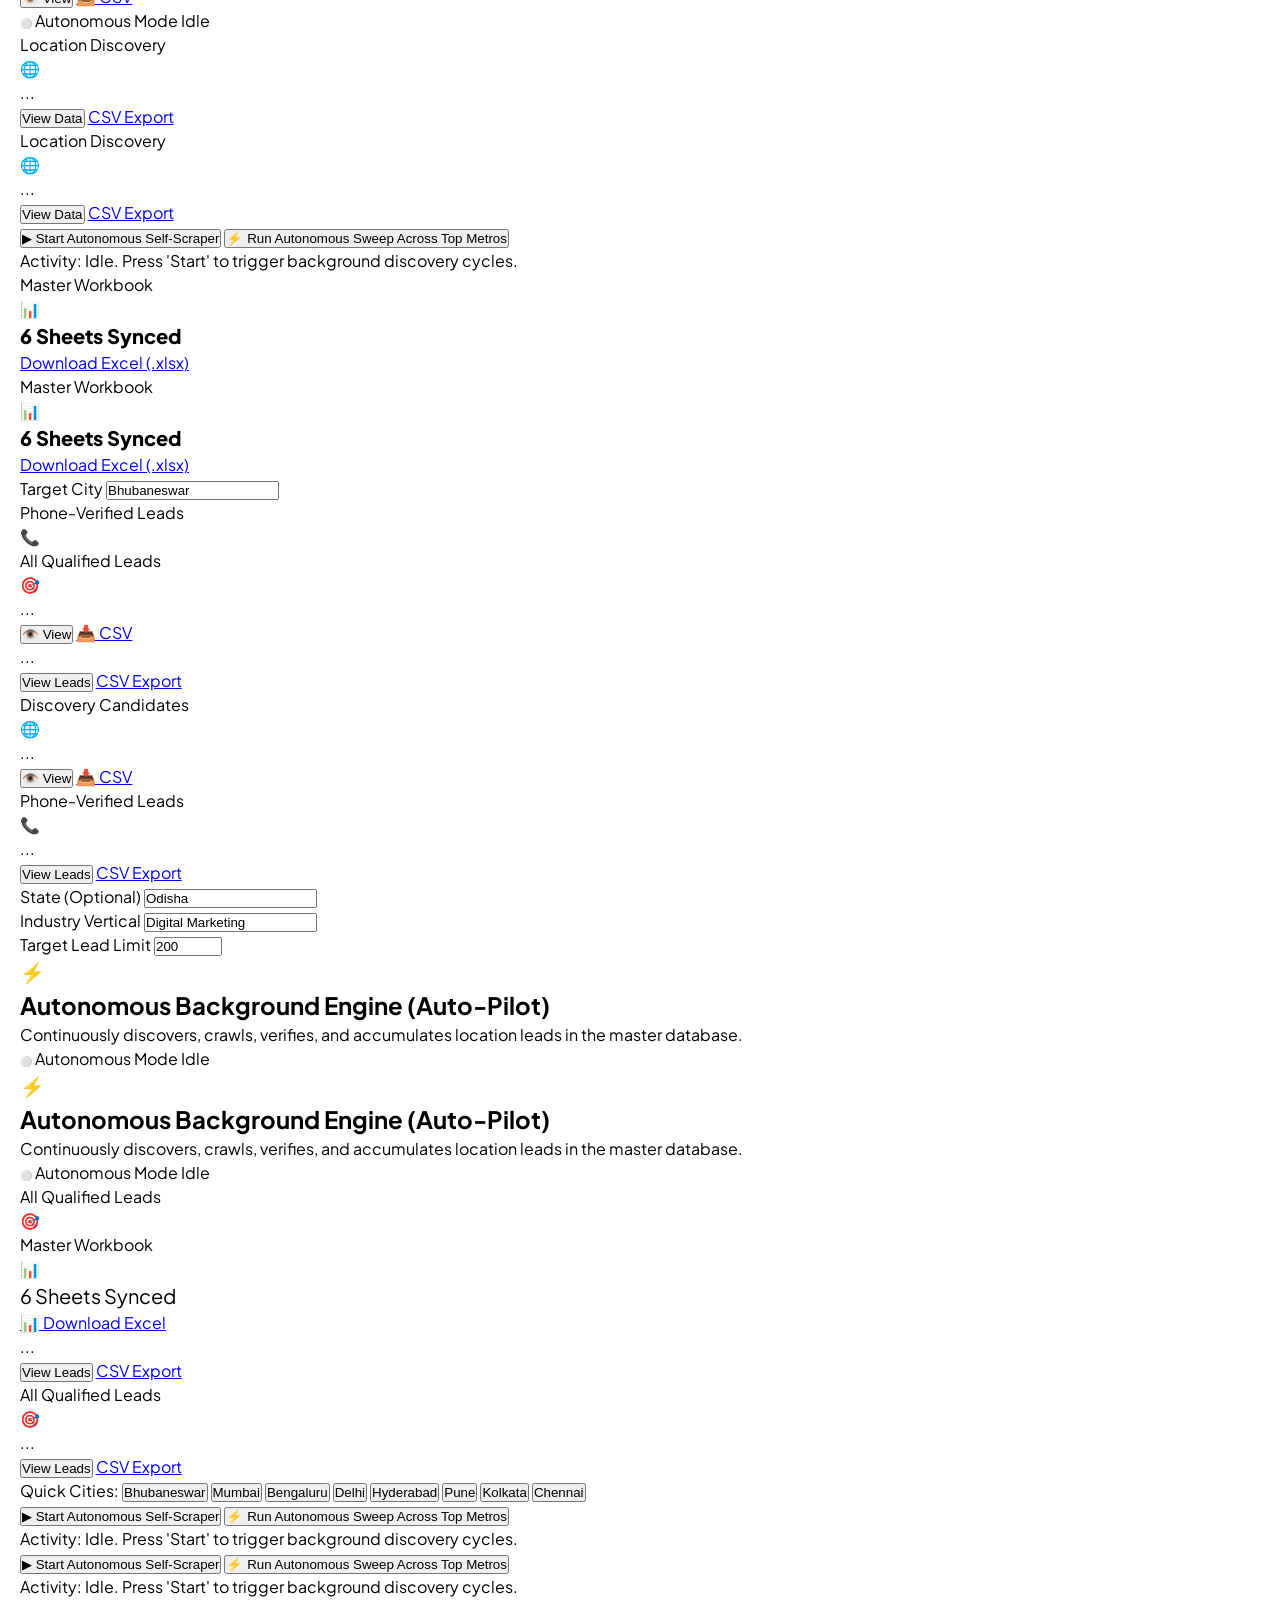
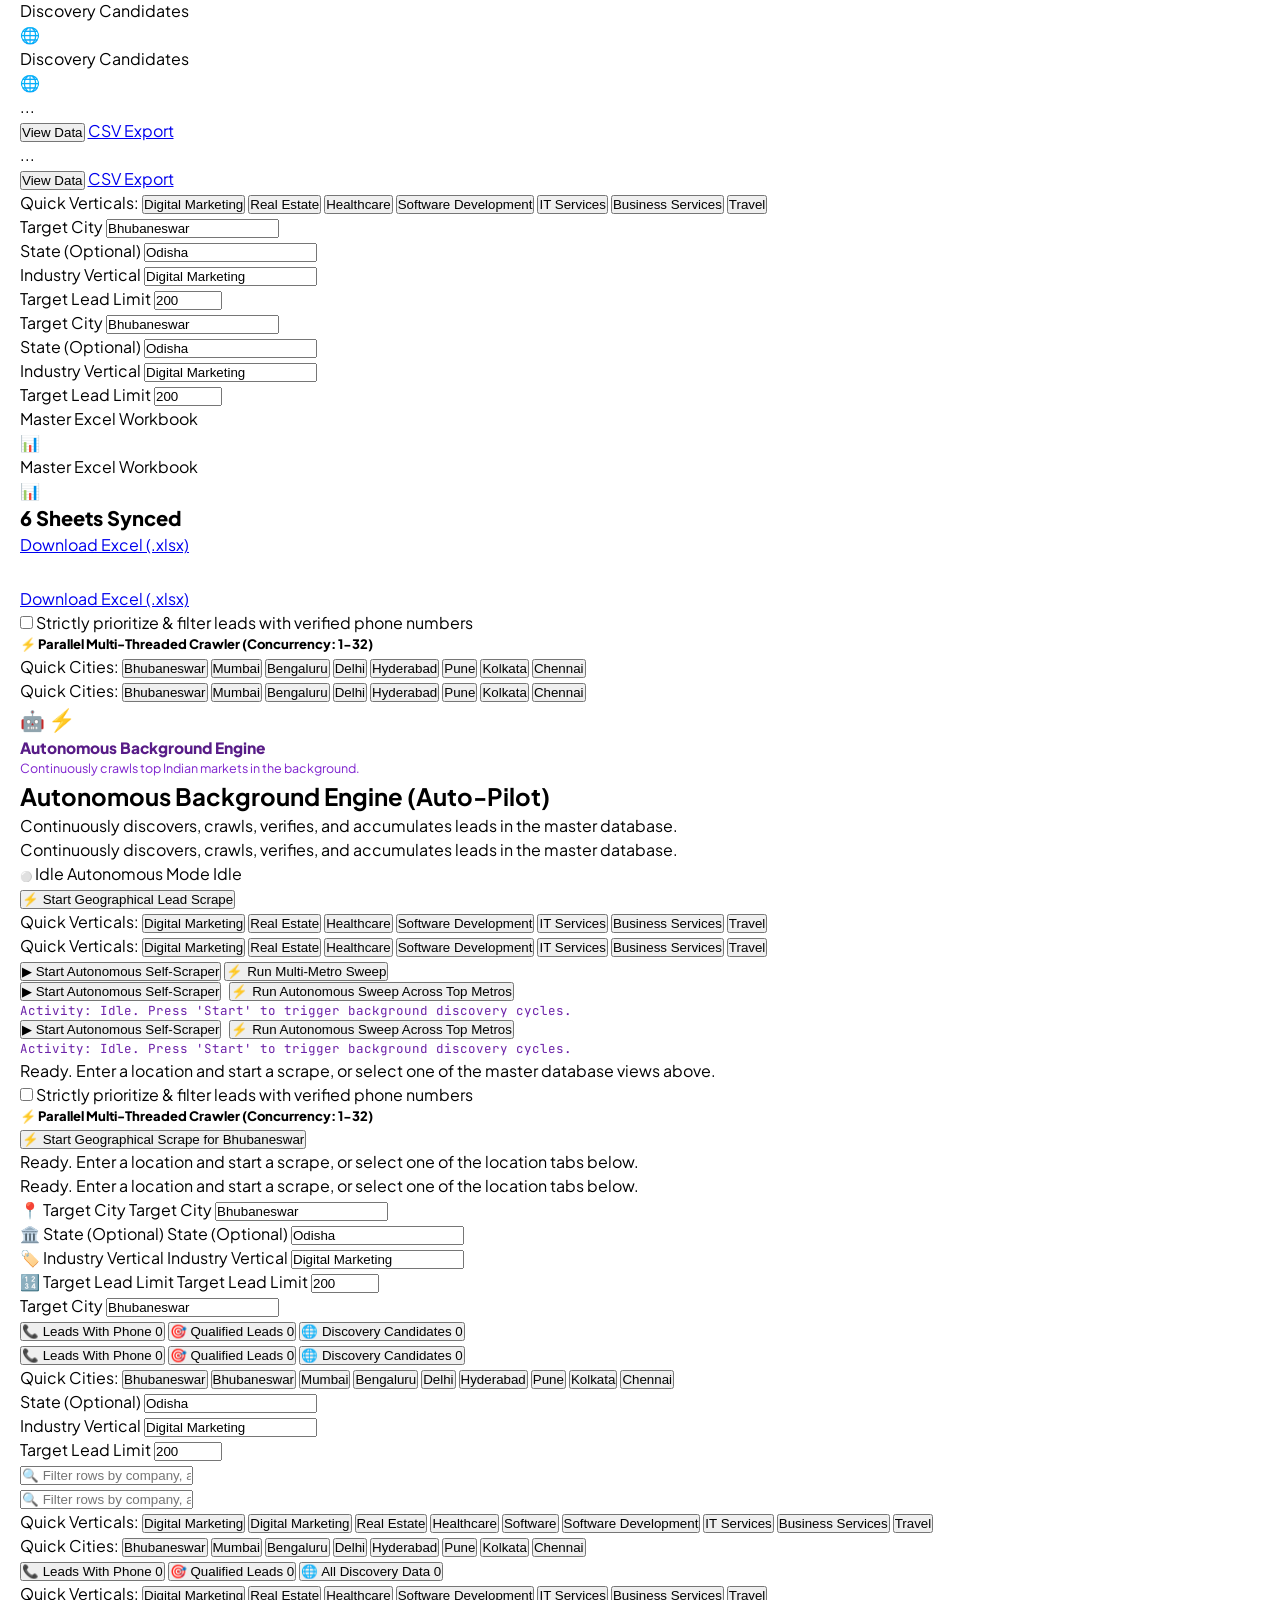
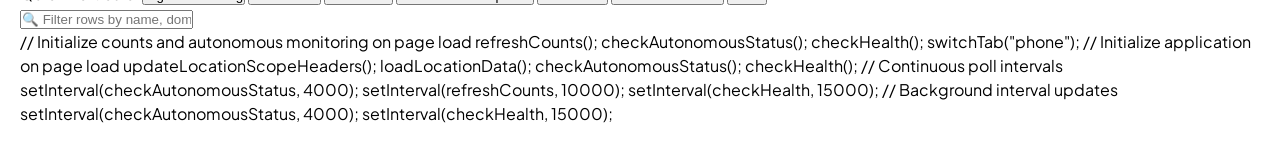
==== commit f356c3a3: "Worked upon the UI" ====
--- a/app/static/index.html
+++ b/app/static/index.html
@@ -5,999 +5,6832 @@
   <meta charset="utf-8" />
   <meta name="viewport" content="width=device-width, initial-scale=1" />
   <title>Geographical Lead Scraping POC</title>
+
+  <!-- Modern Font Stack -->
+  <!-- Modern Typography Stack -->
+  <!-- Google Fonts: Plus Jakarta Sans & JetBrains Mono -->
+  <link rel="preconnect" href="https://fonts.googleapis.com">
+  <link rel="preconnect" href="https://fonts.gstatic.com" crossorigin>
+  <link
+    href="https://fonts.googleapis.com/css2?family=Plus+Jakarta+Sans:wght@400;500;600;700;800&family=JetBrains+Mono:wght@400;500;600&display=swap"
+    rel="stylesheet">
+
   <style>
+    :root {
+      --font-main: 'Plus Jakarta Sans', -apple-system, BlinkMacSystemFont, 'Segoe UI', Roboto, sans-serif;
+      --font-mono: 'JetBrains Mono', monospace;
+
+      --color-bg: #f8fafc;
+      --color-surface: #ffffff;
+      --color-border: #e2e8f0;
+      --color-border-hover: #cbd5e1;
+      /* STRICT COLOR PALETTE: Midnight Black, Pure White, Vibrant Golden Yellow */
+      --midnight-black: #000000;
+      --midnight-surface: #0a0a0c;
+      --midnight-card: #121215;
+      --midnight-card-hover: #18181d;
+      --midnight-border: #27272a;
+      --midnight-border-light: #3f3f46;
+      /* THEME: Background White, Buttons Light Violet, Text Black */
+      --bg-white: #ffffff;
+      --surface-white: #ffffff;
+      /* Pure White & Clean Surfaces */
+      --bg-page: #ffffff;
+      --surface-card: #ffffff;
+      --surface-subtle: #f8fafc;
+      --border-gray: #e2e8f0;
+      --border-hover: #cbd5e1;
+      --border-light: #e2e8f0;
+      --border-focus: #a78bfa;
+
+      --color-text-main: #0f172a;
+      --color-text-muted: #64748b;
+      --color-text-light: #94a3b8;
+      --pure-white: #ffffff;
+      --white-muted: #e4e4e7;
+      --white-subtle: #a1a1aa;
+      --white-dim: #71717a;
+      /* High-Contrast Black Typography */
+      --text-black: #000000;
+      --text-slate: #0f172a;
+      --text-body: #0f172a;
+      --text-muted: #334155;
+      --text-subtle: #64748b;
+
+      --primary: #4f46e5;
+      --primary-hover: #4338ca;
+      --primary-light: #eef2ff;
+      --vibrant-gold: #facc15;
+      --vibrant-gold-hover: #eab308;
+      --gold-dark: #ca8a04;
+      --gold-glow: rgba(250, 204, 21, 0.25);
+      --gold-glow-strong: rgba(250, 204, 21, 0.45);
+      --gold-subtle: rgba(250, 204, 21, 0.12);
+      --gold-border: rgba(250, 204, 21, 0.35);
+      /* Light Violet Accents & Buttons */
+      --violet-lightest: #f5f3ff;
+      --violet-subtle: #ede9fe;
+      /* Light Violet Palette for Buttons & Badges */
+      /* Light Violet Palette for Buttons, Badges & Accents */
+      --violet-bg: #ede9fe;
+      --violet-border: #ddd6fe;
+      --violet-btn: #c4b5fd;
+      --violet-btn-hover: #a78bfa;
+      --violet-btn-active: #8b5cf6;
+      --violet-glow: rgba(196, 181, 253, 0.35);
+      --violet-glow: rgba(196, 181, 253, 0.45);
+
+      --emerald: #10b981;
+      --emerald-dark: #047857;
+      --emerald-light: #ecfdf5;
+
+      --blue: #2563eb;
+      --blue-dark: #1d4ed8;
+      --blue-light: #eff6ff;
+
+      --purple: #8b5cf6;
+      --purple-dark: #6d28d9;
+      --purple-light: #f5f3ff;
+
+      --amber: #f59e0b;
+      --amber-light: #fef3c7;
+
+      --rose: #f43f5e;
+      --rose-light: #fff1f2;
+
+      /* Layout & Spacing */
+      --radius-sm: 8px;
+      --radius-md: 12px;
+      --radius-lg: 16px;
+      --shadow-sm: 0 1px 2px 0 rgba(0, 0, 0, 0.05);
+      --shadow-md: 0 4px 6px -1px rgba(0, 0, 0, 0.07), 0 2px 4px -2px rgba(0, 0, 0, 0.05);
+      --radius-xl: 20px;
+
+      --shadow-sm: 0 1px 2px 0 rgba(0, 0, 0, 0.6);
+      --shadow-md: 0 4px 12px -2px rgba(0, 0, 0, 0.8);
+      --shadow-gold: 0 0 25px rgba(250, 204, 21, 0.2);
+      --shadow-sm: 0 1px 3px rgba(0, 0, 0, 0.05);
+      --shadow-md: 0 4px 6px -1px rgba(0, 0, 0, 0.06), 0 2px 4px -2px rgba(0, 0, 0, 0.04);
+      --shadow-lg: 0 10px 15px -3px rgba(0, 0, 0, 0.07);
+      --shadow-md: 0 4px 10px rgba(0, 0, 0, 0.06);
+    }
+
+    * {
+      box-sizing: border-box;
+      margin: 0;
+      padding: 0;
+    }
+
     body {
-      font-family: Arial, sans-serif;
-      max-width: 1200px;
+      font-family: var(--font-main);
+      background: radial-gradient(circle at 10% 0%, #f1f5f9 0%, #f8fafc 40%, #edf2f7 100%);
+      color: var(--color-text-main);
+      background: radial-gradient(circle at 50% 0%, #151408 0%, #08080a 45%, #000000 100%);
+      color: var(--pure-white);
+      background: var(--bg-white);
+      background-color: var(--bg-page);
+      color: var(--text-black);
+      min-height: 100vh;
+      line-height: 1.5;
+      padding: 32px 24px;
+      padding: 28px 24px;
+      padding: 24px 20px;
+      -webkit-font-smoothing: antialiased;
+    }
+
+    .container {
+      max-width: 1360px;
+      max-width: 1320px;
       margin: 0 auto;
-      padding: 32px;
-      background: #f5f7fa;
-      color: #172033;
     }
 
     h1 {
       margin-bottom: 6px;
+      font-size: 28px;
     }
 
     .subtitle {
       color: #5c667a;
       margin-bottom: 24px;
+      font-size: 15px;
     }
 
-    .panel {
-      background: white;
-      border: 1px solid #dce2ea;
-      border-radius: 12px;
-      padding: 22px;
+    /* Top Navigation Header */
+    /* ========================================================
+       TOP NAVIGATION BAR
+    ======================================================== */
+    .top-bar {
+      display: flex;
+      justify-content: space-between;
+      align-items: center;
+      flex-wrap: wrap;
+      gap: 16px;
+      margin-bottom: 28px;
+      padding-bottom: 20px;
+      border-bottom: 1px solid var(--color-border);
+      border-bottom: 1px solid var(--midnight-border);
+      border-bottom: 1px solid var(--border-gray);
+      margin-bottom: 24px;
+      padding-bottom: 18px;
       margin-bottom: 20px;
+      border-bottom: 1px solid var(--border-light);
     }
 
-    .grid {
-      display: grid;
-      grid-template-columns: repeat(4, 1fr);
+    .brand-group {
+      display: flex;
+      align-items: center;
       gap: 14px;
+      gap: 12px;
     }
 
-    label {
-      display: block;
-      font-weight: 600;
-      margin-bottom: 6px;
+    .brand-icon {
+      width: 44px;
+      height: 44px;
+      width: 46px;
+      height: 46px;
+      border-radius: var(--radius-md);
+      background: linear-gradient(135deg, #4f46e5 0%, #7c3aed 100%);
+      background: var(--vibrant-gold);
+      color: var(--midnight-black);
+      background: var(--violet-btn);
+      border: 1px solid var(--violet-btn-hover);
+      color: var(--text-black);
+      display: flex;
+      align-items: center;
+      justify-content: center;
+      font-size: 22px;
+      box-shadow: 0 4px 12px rgba(79, 70, 229, 0.3);
+      color: white;
+      font-size: 24px;
+      box-shadow: 0 0 20px rgba(250, 204, 21, 0.4);
+      box-shadow: 0 2px 8px var(--violet-glow);
+      font-weight: 800;
+      flex-shrink: 0;
     }
 
-    input,
-    select,
-    button {
-      width: 100%;
-      box-sizing: border-box;
-      padding: 10px;
-      border: 1px solid #cbd3df;
-      border-radius: 8px;
-      font-size: 14px;
+    .brand-title {
+      font-size: 22px;
+      font-size: 21px;
+      font-weight: 800;
+      letter-spacing: -0.02em;
+      background: linear-gradient(135deg, #0f172a 0%, #334155 100%);
+      -webkit-background-clip: text;
+      -webkit-text-fill-color: transparent;
+      color: var(--pure-white);
+      color: var(--text-black);
     }
 
-    button {
-      cursor: pointer;
-      background: #172033;
-      color: white;
-      border: none;
-      font-weight: 600;
+    .brand-title span {
+      color: var(--vibrant-gold);
+      color: #7c3aed;
+      color: #6d28d9;
     }
 
-    button:hover {
-      opacity: 0.92;
+    .brand-subtitle {
+      font-size: 13px;
+      color: var(--color-text-muted);
+      color: var(--white-subtle);
+      color: var(--text-muted);
+      font-weight: 500;
+      margin-top: 2px;
     }
 
-    button:disabled {
-      opacity: 0.6;
-      cursor: wait;
+    .top-meta {
+      display: flex;
+      align-items: center;
+      gap: 12px;
+      gap: 10px;
     }
 
-    /* Specific Action & Switcher Buttons */
-    .button-bar {
-      display: flex;
-      flex-wrap: wrap;
-      gap: 12px;
-      align-items: center;
-    }
-
-    .btn-specific {
+    .status-badge {
       display: inline-flex;
       align-items: center;
       gap: 8px;
-      padding: 11px 18px;
-      border-radius: 8px;
+      padding: 6px 14px;
+      padding: 7px 15px;
+      border-radius: 9999px;
+      font-size: 12.5px;
       font-weight: 600;
-      font-size: 13.5px;
-      text-decoration: none;
-      border: 1px solid transparent;
-      cursor: pointer;
-      transition: all 0.15s ease-in-out;
-      box-shadow: 0 1px 3px rgba(0, 0, 0, 0.08);
-      width: auto;
+      background: var(--color-surface);
+      border: 1px solid var(--color-border);
+      font-weight: 700;
+      background: var(--midnight-card);
+      border: 1px solid var(--midnight-border);
+      color: var(--pure-white);
+      background: var(--violet-lightest);
+      background: var(--violet-bg);
+      border: 1px solid var(--violet-border);
+      color: var(--text-black);
+      box-shadow: var(--shadow-sm);
     }
 
-    .btn-specific:hover {
-      transform: translateY(-1px);
-      box-shadow: 0 3px 6px rgba(0, 0, 0, 0.12);
-      opacity: 0.95;
+    .status-badge.highlight {
+      border-color: var(--gold-border);
+      color: var(--vibrant-gold);
     }
 
-    /* Qualified Leads Style (Emerald Green) */
-    .btn-qualified-primary {
-      background: #059669;
-      color: white;
-      border-color: #047857;
+    .pulse-dot {
+      width: 8px;
+      height: 8px;
+      border-radius: 50%;
+      background: var(--emerald);
+      box-shadow: 0 0 0 0 rgba(16, 185, 129, 0.7);
+      animation: pulse-green 2s infinite;
+      background: var(--vibrant-gold);
+      box-shadow: 0 0 0 0 rgba(250, 204, 21, 0.7);
+      animation: pulse-gold 1.8s infinite;
+      background: #7c3aed;
+      box-shadow: 0 0 0 0 rgba(124, 58, 237, 0.7);
+      animation: pulse-violet 1.8s infinite;
+      animation: pulse-dot 1.8s infinite;
     }
 
-    .btn-qualified-outline {
-      background: #ecfdf5;
-      color: #065f46;
-      border-color: #a7f3d0;
+    .pulse-dot.idle {
+      background: var(--color-text-light);
+      background: var(--white-subtle);
+      background: var(--text-subtle);
+      animation: none;
     }
 
-    .btn-qualified-outline:hover {
-      background: #d1fae5;
-    }
-
-    /* All Discovery Data Style (Royal Blue) */
-    .btn-discovery-primary {
-      background: #2563eb;
-      color: white;
-      border-color: #1d4ed8;
-    }
-
-    .btn-discovery-outline {
-      background: #eff6ff;
-      color: #1e40af;
-      border-color: #bfdbfe;
-    }
-
-    .btn-discovery-outline:hover {
-      background: #dbeafe;
-    }
-
-    /* Leads With Phone Style (Vibrant Purple / Indigo) */
-    .btn-phone-primary {
-      background: #7c3aed;
-      color: white;
-      border-color: #6d28d9;
-    }
-
-    .btn-phone-outline {
-      background: #f5f3ff;
-      color: #5b21b6;
-      border-color: #ddd6fe;
-    }
-
-    .btn-phone-outline:hover {
-      background: #ede9fe;
-    }
-
-    .switcher-tab.active-phone {
-      background: #7c3aed;
-      color: white;
-      box-shadow: 0 2px 4px rgba(124, 58, 237, 0.25);
-    }
-
-    .badge-phone {
-      background: #ecfdf5;
-      color: #047857;
-      font-weight: 700;
-      border: 1px solid #a7f3d0;
-      padding: 3px 8px;
-      border-radius: 6px;
-      display: inline-flex;
-      align-items: center;
-      gap: 4px;
-      text-decoration: none;
-      white-space: nowrap;
-    }
-
-    .badge-phone:hover {
-      background: #d1fae5;
-    }
-
-    .badge-no-phone {
-      background: #f1f5f9;
-      color: #94a3b8;
-      font-size: 11px;
-      padding: 2px 6px;
-      border-radius: 4px;
-      white-space: nowrap;
-    }
-
-    /* Master Excel Style (Dark Navy) */
-    .btn-excel-primary {
-      background: #172033;
-      color: white;
-      border-color: #0f172a;
-    }
-
-    /* Switcher Tabs with Counts */
-    .dataset-switcher {
-      display: flex;
-      gap: 10px;
-      margin: 20px 0 16px 0;
-      background: #e2e8f0;
-      padding: 6px;
-      border-radius: 10px;
-      width: fit-content;
-    }
-
-    .switcher-tab {
-      display: inline-flex;
-      align-items: center;
-      gap: 8px;
-      padding: 10px 22px;
-      border-radius: 8px;
-      border: none;
-      background: transparent;
-      color: #475569;
-      font-weight: 700;
-      font-size: 14px;
-      cursor: pointer;
-      transition: all 0.2s;
-      width: auto;
-    }
-
-    .switcher-tab.active-qualified {
-      background: #059669;
-      color: white;
-      box-shadow: 0 2px 4px rgba(5, 150, 105, 0.25);
-    }
-
-    .switcher-tab.active-discovery {
-      background: #2563eb;
-      color: white;
-      box-shadow: 0 2px 4px rgba(37, 99, 235, 0.25);
-    }
-
-    .counter-badge {
-      display: inline-block;
-      padding: 2px 8px;
-      border-radius: 12px;
-      font-size: 12px;
-      background: rgba(255, 255, 255, 0.25);
-      color: inherit;
-    }
-
-    .switcher-tab:not(.active-qualified):not(.active-discovery) .counter-badge {
-      background: #cbd5e1;
-      color: #334155;
-    }
-
-    .stats {
-      display: grid;
-      grid-template-columns: repeat(3, 1fr);
-      gap: 14px;
-      margin-bottom: 20px;
-    }
-
-    .stat {
-      background: white;
-      padding: 18px;
-      border-radius: 10px;
-      border: 1px solid #dce2ea;
-    }
-
-    .stat strong {
-      display: block;
-      font-size: 25px;
-      margin-top: 5px;
-    }
-
-    .table-wrap {
-      overflow-x: auto;
-      background: white;
-      border: 1px solid #dce2ea;
-      border-radius: 12px;
-    }
-
-    table {
-      width: 100%;
-      border-collapse: collapse;
-      min-width: 1000px;
-    }
-
-    th,
-    td {
-      text-align: left;
-      padding: 11px;
-      border-bottom: 1px solid #e6eaf0;
-      vertical-align: top;
-    }
-
-    th {
-      background: #f8fafc;
-      font-size: 13px;
-      color: #334155;
-    }
-
-    .score {
-      font-weight: 700;
-    }
-
-    .muted {
-      color: #6b7280;
-    }
-
-    .error {
-      color: #b42318;
-      white-space: pre-wrap;
-      overflow-wrap: anywhere;
-    }
-
-    .success {
-      color: #067647;
-    }
-
-    .badge {
-      display: inline-block;
-      padding: 3px 8px;
-      border-radius: 10px;
-      font-size: 11px;
-      font-weight: 600;
-      white-space: nowrap;
-    }
-
-    .badge-qualified {
-      background: #dcfce7;
-      color: #15803d;
-    }
-
-    .badge-disqualified {
-      background: #fee2e2;
-      color: #b91c1c;
-    }
-
-    .badge-pending {
-      background: #fef3c7;
-      color: #b45309;
-    }
-
-    @media (max-width: 800px) {
-
-      .grid,
-      .stats {
-        grid-template-columns: 1fr;
-      }
-
-      body {
-        padding: 16px;
-      }
-
-      .dataset-switcher {
-        width: 100%;
-        flex-direction: column;
-      }
-    }
+    @keyframes pulse-green {
+      @keyframes pulse-gold {
+        0% {
+          transform: scale(0.95);
+          box-shadow: 0 0 0 0 rgba(16, 185, 129, 0.7);
+          box-shadow: 0 0 0 0 rgba(250, 204, 21, 0.7);
+        }
+
+        @keyframes pulse-dot {
+          0% {
+            transform: scale(0.95);
+            box-shadow: 0 0 0 0 rgba(124, 58, 237, 0.7);
+          }
+
+          70% {
+            transform: scale(1);
+            box-shadow: 0 0 0 8px rgba(124, 58, 237, 0);
+          }
+
+          100% {
+            transform: scale(0.95);
+            box-shadow: 0 0 0 0 rgba(124, 58, 237, 0);
+          }
+        }
+
+        @keyframes pulse-dot {
+          0% {
+            transform: scale(0.95);
+            box-shadow: 0 0 0 0 rgba(124, 58, 237, 0.7);
+          }
+
+          70% {
+            transform: scale(1);
+            box-shadow: 0 0 0 8px rgba(124, 58, 237, 0);
+          }
+
+          100% {
+            transform: scale(0.95);
+            box-shadow: 0 0 0 0 rgba(124, 58, 237, 0);
+          }
+        }
+
+        70% {
+          transform: scale(1);
+          box-shadow: 0 0 0 8px rgba(16, 185, 129, 0);
+          box-shadow: 0 0 0 8px rgba(250, 204, 21, 0);
+        }
+
+        /* ========================================================
+       MASTER METRIC CARDS (4-Column Grid)
+    /* ========================================================
+       LOCATION SCOPE CONTROL BAR (Location-First Filtering)
+    ======================================================== */
+        .metric-grid {
+          display: grid;
+          grid-template-columns: repeat(4, 1fr);
+          gap: 16px;
+          margin-bottom: 22px;
+        }
+
+        .location-scope-panel {
+          background: #faf8ff;
+          border: 1px solid var(--violet-border);
+          border-radius: var(--radius-md);
+          padding: 14px 20px;
+          margin-bottom: 20px;
+          display: flex;
+          justify-content: space-between;
+          align-items: center;
+          flex-wrap: wrap;
+          gap: 12px;
+          box-shadow: var(--shadow-sm);
+        }
+
+        100% {
+          transform: scale(0.95);
+          box-shadow: 0 0 0 0 rgba(16, 185, 129, 0);
+          box-shadow: 0 0 0 0 rgba(250, 204, 21, 0);
+        }
+
+        .location-scope-info {
+          display: flex;
+          align-items: center;
+          gap: 10px;
+        }
+
+        .metric-card {
+          background: var(--surface-card);
+          border: 1px solid var(--border-light);
+          border-radius: var(--radius-lg);
+          padding: 20px;
+          display: flex;
+          flex-direction: column;
+          box-shadow: var(--shadow-sm);
+          position: relative;
+          overflow: hidden;
+          transition: transform 0.15s ease, border-color 0.15s ease, box-shadow 0.15s ease;
+        }
+
+        .location-pin-icon {
+          font-size: 22px;
+        }
+
+        @keyframes pulse-violet {
+          0% {
+            transform: scale(0.95);
+            box-shadow: 0 0 0 0 rgba(124, 58, 237, 0.7);
+          }
+
+          .location-title {
+            font-size: 15px;
+            font-weight: 800;
+            color: var(--text-black);
+          }
+
+          .metric-card:hover {
+            transform: translateY(-2px);
+            border-color: var(--violet-btn);
+            box-shadow: var(--shadow-md);
+          }
+
+          .location-title span {
+            background: var(--violet-btn);
+            padding: 3px 10px;
+            border-radius: 6px;
+            border: 1px solid var(--violet-btn-hover);
+          }
+
+          70% {
+            transform: scale(1);
+            box-shadow: 0 0 0 8px rgba(124, 58, 237, 0);
+          }
+
+          .location-subtext {
+            font-size: 12.5px;
+            color: var(--text-muted);
+            margin-top: 1px;
+          }
+
+          .metric-card::before {
+            content: '';
+            position: absolute;
+            top: 0;
+            left: 0;
+            right: 0;
+            height: 3px;
+            background: var(--violet-btn);
+          }
+
+          .location-mode-selector {
+            display: inline-flex;
+            background: #ffffff;
+            border: 1px solid var(--violet-border);
+            padding: 3px;
+            border-radius: var(--radius-sm);
+            gap: 4px;
+          }
+
+          100% {
+            transform: scale(0.95);
+            box-shadow: 0 0 0 0 rgba(124, 58, 237, 0);
+          }
+        }
+
+        .scope-toggle-btn {
+          padding: 6px 14px;
+          border-radius: 6px;
+          font-size: 12.5px;
+          font-weight: 700;
+          font-family: var(--font-main);
+          border: none;
+          cursor: pointer;
+          background: transparent;
+          color: var(--text-black);
+          transition: all 0.15s ease;
+        }
+
+        .metric-header {
+          display: flex;
+          justify-content: space-between;
+          align-items: center;
+          margin-bottom: 12px;
+        }
+
+        .scope-toggle-btn.active {
+          background: var(--violet-btn);
+          border: 1px solid var(--violet-btn-hover);
+          box-shadow: 0 1px 4px var(--violet-glow);
+        }
+
+        .panel {
+          background: white;
+          border: 1px solid #dce2ea;
+          border-radius: 12px;
+          padding: 22px;
+          margin-bottom: 20px;
+
+          /* ========================================================
+       4-COLUMN METRIC CARDS (Context-Aware to Location)
+    ======================================================== */
+          .metric-grid {
+            display: grid;
+            grid-template-columns: repeat(4, 1fr);
+            gap: 16px;
+            margin-bottom: 22px;
+          }
+
+          .metric-label {
+            font-size: 13px;
+            font-weight: 700;
+            color: var(--text-black);
+            text-transform: uppercase;
+            letter-spacing: 0.04em;
+          }
+
+          .metric-card {
+            background: var(--surface-card);
+            border: 1px solid var(--border-light);
+            border-radius: var(--radius-lg);
+            padding: 18px 20px;
+            display: flex;
+            flex-direction: column;
+            box-shadow: var(--shadow-sm);
+            position: relative;
+            overflow: hidden;
+            transition: transform 0.15s ease, border-color 0.15s ease;
+          }
+
+          /* Cards & Containers */
+          .card {
+            background: var(--surface-white);
+            border: 1px solid var(--border-gray);
+            border-radius: var(--radius-lg);
+            padding: 24px;
+            margin-bottom: 22px;
+            box-shadow: var(--shadow-sm);
+            transition: all 0.2s ease;
+          }
+
+          .metric-card:hover {
+            transform: translateY(-2px);
+            border-color: var(--violet-btn);
+            box-shadow: var(--shadow-md);
+          }
+
+          .metric-icon-wrap {
+            width: 34px;
+            height: 34px;
+            border-radius: var(--radius-sm);
+            display: flex;
+            align-items: center;
+            justify-content: center;
+            font-size: 17px;
+            background: var(--violet-bg);
+            border: 1px solid var(--violet-border);
+            flex-shrink: 0;
+          }
+
+          .metric-card::before {
+            content: '';
+            position: absolute;
+            top: 0;
+            left: 0;
+            right: 0;
+            height: 3px;
+            background: var(--violet-btn);
+          }
+
+          /* Cards & Containers */
+          .card {
+            background: var(--midnight-card);
+            border: 1px solid var(--midnight-border);
+            border-radius: var(--radius-lg);
+            padding: 24px;
+            margin-bottom: 22px;
+            box-shadow: var(--shadow-md);
+            transition: all 0.2s ease;
+          }
+
+          .metric-header {
+            display: flex;
+            justify-content: space-between;
+            align-items: center;
+            margin-bottom: 10px;
+          }
+
+          .metric-value {
+            font-size: 32px;
+            font-weight: 800;
+            letter-spacing: -0.02em;
+            color: var(--text-black);
+            margin-bottom: 14px;
+          }
+
+          .metric-label {
+            font-size: 12.5px;
+            font-weight: 800;
+            color: var(--text-black);
+            text-transform: uppercase;
+            letter-spacing: 0.04em;
+          }
+
+          .card:hover {
+            border-color: var(--violet-border);
+            box-shadow: var(--shadow-md);
+          }
+
+          .metric-icon-wrap {
+            width: 32px;
+            height: 32px;
+            border-radius: var(--radius-sm);
+            display: flex;
+            align-items: center;
+            justify-content: center;
+            font-size: 16px;
+            background: var(--violet-bg);
+            border: 1px solid var(--violet-border);
+            flex-shrink: 0;
+          }
+
+          .metric-actions {
+            display: flex;
+            gap: 8px;
+            margin-top: auto;
+          }
+
+          .metric-value {
+            font-size: 32px;
+            font-weight: 800;
+            letter-spacing: -0.02em;
+            color: var(--text-black);
+            margin-bottom: 12px;
+          }
+
+          .card:hover {
+            border-color: var(--midnight-border-light);
+          }
+
+          .metric-actions {
+            display: flex;
+            gap: 8px;
+            margin-top: auto;
+          }
+
+          /* ========================================================
+       BUTTONS (Light Violet Background, Solid Black Text)
+    ======================================================== */
+          .btn-action-sm {
+            flex: 1;
+            padding: 9px 12px;
+            border-radius: var(--radius-sm);
+            font-size: 13px;
+            font-weight: 800;
+            text-align: center;
+            text-decoration: none;
+            cursor: pointer;
+            display: inline-flex;
+            align-items: center;
+            justify-content: center;
+            gap: 6px;
+            white-space: nowrap;
+            transition: all 0.15s ease;
+            font-family: var(--font-main);
+          }
+
+          /* Buttons (Light Violet, High-Contrast Black Text) */
+          .btn-action-sm {
+            flex: 1;
+            padding: 8px 12px;
+            border-radius: var(--radius-sm);
+            font-size: 12.5px;
+            font-weight: 800;
+            text-align: center;
+            text-decoration: none;
+            cursor: pointer;
+            display: inline-flex;
+            align-items: center;
+            justify-content: center;
+            gap: 6px;
+            white-space: nowrap;
+            transition: all 0.15s ease;
+            font-family: var(--font-main);
+          }
+
+          /* Metric Cards Grid */
+          .metric-grid {
+            display: grid;
+            grid-template-columns: repeat(4, 1fr);
+            gap: 16px;
+            margin-bottom: 22px;
+          }
+
+          .btn-violet-solid {
+            background: var(--violet-btn);
+            color: var(--text-black);
+            border: 1px solid var(--violet-btn-hover);
+          }
+
+          .btn-violet-solid {
+            background: var(--violet-btn);
+            color: var(--text-black);
+            border: 1px solid var(--violet-btn-hover);
+          }
+
+          .btn-violet-solid:hover {
+            background: var(--violet-btn-hover);
+            color: var(--text-black);
+            box-shadow: 0 2px 8px var(--violet-glow);
+          }
+
+          /* Metric Cards Grid */
+          .metric-grid {
+            display: grid;
+            grid-template-columns: repeat(4, 1fr);
+            gap: 16px;
+            margin-bottom: 22px;
+          }
+
+          .btn-violet-outline {
+            background: var(--violet-bg);
+            color: var(--text-black);
+            border: 1px solid var(--violet-border);
+          }
+
+          .btn-violet-solid:hover {
+            background: var(--violet-btn-hover);
+            color: var(--text-black);
+            box-shadow: 0 2px 8px var(--violet-glow);
+          }
+
+          .btn-violet-outline:hover {
+            background: var(--violet-btn);
+            color: var(--text-black);
+            border-color: var(--violet-btn-hover);
+          }
+
+          .metric-card {
+            background: var(--surface-white);
+            border: 1px solid var(--border-gray);
+            border-radius: var(--radius-lg);
+            padding: 20px;
+            box-shadow: var(--shadow-sm);
+            transition: all 0.2s ease;
+            display: flex;
+            flex-direction: column;
+            position: relative;
+            overflow: hidden;
+          }
+
+          .btn-violet-outline {
+            background: var(--violet-bg);
+            color: var(--text-black);
+            border: 1px solid var(--violet-border);
+          }
+
+          .metric-card {
+            background: var(--color-surface);
+            border: 1px solid var(--color-border);
+            background: var(--midnight-card);
+            border: 1px solid var(--midnight-border);
+            border-radius: var(--radius-lg);
+            padding: 20px;
+            box-shadow: var(--shadow-sm);
+            box-shadow: var(--shadow-md);
+            transition: all 0.2s ease;
+            display: flex;
+            flex-direction: column;
+            position: relative;
+            overflow: hidden;
+          }
+
+          .btn-violet-outline:hover {
+            background: var(--violet-btn);
+            color: var(--text-black);
+            border-color: var(--violet-btn-hover);
+          }
+
+          .metric-card:hover {
+            transform: translateY(-2px);
+            border-color: var(--violet-btn-hover);
+            box-shadow: var(--shadow-md);
+          }
+
+          /* ========================================================
+       AUTONOMOUS ENGINE COMMAND PANEL
+    /* ========================================================
+       AUTONOMOUS ENGINE PANEL
+    ======================================================== */
+          .auto-command-panel {
+            background: #faf8ff;
+            border: 1px solid var(--violet-border);
+            border-left: 5px solid var(--violet-btn-hover);
+            border-radius: var(--radius-lg);
+            padding: 20px 24px;
+            margin-bottom: 22px;
+            box-shadow: var(--shadow-sm);
+          }
+
+          .auto-command-panel {
+            background: #ffffff;
+            border: 1px solid var(--border-light);
+            border-left: 5px solid var(--violet-btn-hover);
+            border-radius: var(--radius-lg);
+            padding: 18px 22px;
+            margin-bottom: 22px;
+            box-shadow: var(--shadow-sm);
+          }
+
+          .metric-card:hover {
+            transform: translateY(-2px);
+            box-shadow: var(--shadow-md);
+            border-color: var(--vibrant-gold);
+            box-shadow: var(--shadow-gold);
+          }
+
+          .auto-command-header {
+            display: flex;
+            justify-content: space-between;
+            align-items: center;
+            flex-wrap: wrap;
+            gap: 12px;
+            margin-bottom: 12px;
+          }
+
+          .auto-command-header {
+            display: flex;
+            justify-content: space-between;
+            align-items: center;
+            flex-wrap: wrap;
+            gap: 12px;
+            margin-bottom: 14px;
+          }
+
+          .auto-title-group {
+            display: flex;
+            align-items: center;
+            gap: 10px;
+          }
+
+          .metric-card::before {
+            content: '';
+            position: absolute;
+            top: 0;
+            left: 0;
+            right: 0;
+            height: 3px;
+            background: var(--violet-btn);
+          }
+
+          .auto-title-group h2 {
+            font-size: 15px;
+            font-weight: 800;
+            color: var(--text-black);
+          }
+
+          .auto-title-group {
+            display: flex;
+            align-items: center;
+            gap: 10px;
+          }
+
+          .auto-title-group .sub {
+            font-size: 12.5px;
+            color: var(--text-muted);
+          }
+
+          .metric-card::before {
+            content: '';
+            position: absolute;
+            top: 0;
+            left: 0;
+            right: 0;
+            height: 3px;
+            background: var(--vibrant-gold);
+          }
+
+          .auto-pill {
+            display: inline-flex;
+            align-items: center;
+            gap: 8px;
+            padding: 5px 12px;
+            border-radius: 9999px;
+            font-weight: 700;
+            font-size: 12.5px;
+            background: #ffffff;
+            color: var(--text-black);
+            border: 1px solid var(--violet-border);
+          }
+
+          .auto-title-group h2 {
+            font-size: 16px;
+            font-weight: 800;
+            color: var(--text-black);
+          }
+
+          .auto-pill.active {
+            background: var(--violet-bg);
+            border-color: var(--violet-btn);
+            box-shadow: 0 0 10px var(--violet-glow);
+          }
+
+          .metric-header {
+            display: flex;
+            justify-content: space-between;
+            align-items: flex-start;
+            margin-bottom: 12px;
+          }
+
+          .auto-btn-bar {
+            display: flex;
+            flex-wrap: wrap;
+            gap: 10px;
+            align-items: center;
+          }
+
+          .auto-title-group .sub {
+            font-size: 13px;
+            color: var(--text-muted);
+            margin-top: 1px;
+          }
+
+          .btn-auto-toggle {
+            background: var(--violet-btn);
+            color: var(--text-black);
+            border: 1px solid var(--violet-btn-hover);
+            padding: 9px 18px;
+            border-radius: var(--radius-sm);
+            font-weight: 800;
+            font-size: 13px;
+            cursor: pointer;
+            display: inline-flex;
+            align-items: center;
+            gap: 8px;
+            font-family: var(--font-main);
+            box-shadow: 0 2px 6px var(--violet-glow);
+            transition: all 0.15s ease;
+          }
+
+          .metric-card.phone::before {
+            background: linear-gradient(90deg, #7c3aed, #a855f7);
+          }
+
+          .btn-auto-toggle:hover {
+            background: var(--violet-btn-hover);
+            color: var(--text-black);
+          }
+
+          .auto-pill {
+            display: inline-flex;
+            align-items: center;
+            gap: 8px;
+            padding: 6px 14px;
+            border-radius: 9999px;
+            font-weight: 700;
+            font-size: 13px;
+            background: #ffffff;
+            color: var(--text-black);
+            border: 1px solid var(--violet-border);
+          }
+
+          .btn-auto-sweep {
+            background: #ffffff;
+            color: var(--text-black);
+            border: 1px solid var(--violet-btn);
+            padding: 9px 18px;
+            border-radius: var(--radius-sm);
+            font-weight: 800;
+            font-size: 13px;
+            cursor: pointer;
+            display: inline-flex;
+            align-items: center;
+            gap: 8px;
+            font-family: var(--font-main);
+            transition: all 0.15s ease;
+          }
+
+          .metric-label {
+            font-size: 13px;
+            font-weight: 700;
+            color: var(--text-black);
+            text-transform: uppercase;
+            letter-spacing: 0.04em;
+          }
+
+          .btn-auto-sweep:hover {
+            background: var(--violet-bg);
+          }
+
+          .auto-pill.active {
+            background: var(--violet-bg);
+            border-color: var(--violet-btn);
+            box-shadow: 0 0 10px var(--violet-glow);
+          }
+
+          .auto-ticker {
+            font-family: var(--font-mono);
+            font-size: 12px;
+            color: var(--text-black);
+            background: var(--surface-subtle);
+            border: 1px solid var(--border-light);
+            border-radius: var(--radius-sm);
+            padding: 8px 14px;
+            display: inline-flex;
+            align-items: center;
+            gap: 8px;
+            flex: 1;
+            min-width: 250px;
+            white-space: nowrap;
+            overflow: hidden;
+            text-overflow: ellipsis;
+          }
+
+          .metric-card.qualified::before {
+            background: linear-gradient(90deg, #059669, #10b981);
+          }
+
+          .auto-btn-bar {
+            display: flex;
+            flex-wrap: wrap;
+            gap: 12px;
+            align-items: center;
+          }
+
+          .metric-icon-wrap {
+            width: 36px;
+            height: 36px;
+            border-radius: var(--radius-sm);
+            display: flex;
+            align-items: center;
+            justify-content: center;
+            font-size: 18px;
+            background: var(--violet-lightest);
+            border: 1px solid var(--violet-border);
+            color: var(--text-black);
+          }
+
+          .btn-auto-toggle {
+            background: var(--violet-btn);
+            color: var(--text-black);
+            border: 1px solid var(--violet-btn-hover);
+            padding: 10px 20px;
+            border-radius: var(--radius-sm);
+            font-weight: 800;
+            font-size: 13.5px;
+            cursor: pointer;
+            display: inline-flex;
+            align-items: center;
+            gap: 8px;
+            font-family: var(--font-main);
+            box-shadow: 0 2px 6px var(--violet-glow);
+            transition: all 0.15s ease;
+          }
+
+          .metric-card.discovery::before {
+            background: linear-gradient(90deg, #2563eb, #38bdf8);
+          }
+
+          .btn-auto-toggle:hover {
+            background: var(--violet-btn-hover);
+            color: var(--text-black);
+            box-shadow: 0 4px 12px var(--violet-glow);
+          }
+
+          .metric-value {
+            font-size: 32px;
+            font-weight: 800;
+            letter-spacing: -0.02em;
+            margin-bottom: 14px;
+            color: var(--text-black);
+          }
+
+          .btn-auto-sweep {
+            background: #ffffff;
+            color: var(--text-black);
+            border: 1px solid var(--violet-btn);
+            padding: 10px 20px;
+            border-radius: var(--radius-sm);
+            font-weight: 800;
+            font-size: 13.5px;
+            cursor: pointer;
+            display: inline-flex;
+            align-items: center;
+            gap: 8px;
+            font-family: var(--font-main);
+            transition: all 0.15s ease;
+          }
+
+          .metric-card.excel::before {
+            background: linear-gradient(90deg, #0f172a, #475569);
+          }
+
+          .btn-auto-sweep:hover {
+            background: var(--violet-bg);
+            color: var(--text-black);
+            border-color: var(--violet-btn-hover);
+          }
+
+          .metric-actions {
+            display: flex;
+            gap: 8px;
+            margin-top: auto;
+          }
+
+          .auto-ticker {
+            font-family: var(--font-mono);
+            font-size: 12.5px;
+            color: var(--text-black);
+            background: #ffffff;
+            border: 1px solid var(--violet-border);
+            border-radius: var(--radius-sm);
+            padding: 9px 15px;
+            display: inline-flex;
+            align-items: center;
+            gap: 8px;
+            flex: 1;
+            min-width: 260px;
+            white-space: nowrap;
+            overflow: hidden;
+            text-overflow: ellipsis;
+          }
+
+          .metric-header {
+            display: flex;
+            justify-content: space-between;
+            align-items: flex-start;
+            margin-bottom: 12px;
+          }
+
+          /* ========================================================
+       FORM WORKSPACE (Perfect 4-Column Grid)
+    /* ========================================================
+       TARGETED SCRAPE FORM WORKSPACE
+    ======================================================== */
+          .card {
+            background: var(--surface-card);
+            border: 1px solid var(--border-light);
+            border-radius: var(--radius-lg);
+            padding: 24px;
+            margin-bottom: 22px;
+            box-shadow: var(--shadow-sm);
+          }
+
+          .card {
+            background: var(--surface-card);
+            border: 1px solid var(--border-light);
+            border-radius: var(--radius-lg);
+            padding: 22px;
+            margin-bottom: 22px;
+            box-shadow: var(--shadow-sm);
+          }
+
+          /* Light Violet Buttons with Black Text */
+          .btn-action-sm {
+            flex: 1;
+            padding: 8px 12px;
+            border-radius: var(--radius-sm);
+            font-size: 12.5px;
+            font-weight: 700;
+            text-align: center;
+            text-decoration: none;
+            cursor: pointer;
+            display: inline-flex;
+            align-items: center;
+            justify-content: center;
+            gap: 5px;
+            white-space: nowrap;
+            transition: all 0.15s ease;
+          }
+
+          .form-grid {
+            display: grid;
+            grid-template-columns: repeat(4, 1fr);
+            gap: 16px;
+            margin-bottom: 14px;
+          }
+
+          .form-grid {
+            display: grid;
+            grid-template-columns: repeat(4, 1fr);
+            gap: 16px;
+            margin-bottom: 16px;
+          }
+
+          .form-group {
+            display: flex;
+            flex-direction: column;
+            gap: 6px;
+          }
+
+          .metric-label {
+            font-size: 13px;
+            font-weight: 600;
+            color: var(--color-text-muted);
+            font-weight: 700;
+            color: var(--pure-white);
+            text-transform: uppercase;
+            letter-spacing: 0.04em;
+          }
+
+          .form-label {
+            font-size: 13px;
+            font-weight: 800;
+            color: var(--text-black);
+            display: flex;
+            align-items: center;
+            gap: 6px;
+          }
+
+          .form-group {
+            display: flex;
+            flex-direction: column;
+            gap: 6px;
+          }
+
+          .form-input {
+            padding: 10px 14px;
+            border: 1px solid var(--border-light);
+            border-radius: var(--radius-sm);
+            font-size: 14px;
+            font-family: var(--font-main);
+            color: var(--text-black);
+            background: #ffffff;
+            transition: all 0.15s ease;
+            width: 100%;
+          }
+
+          .btn-violet-solid {
+            background: var(--violet-btn);
+            color: var(--text-black);
+            border: 1px solid var(--violet-btn-hover);
+          }
+
+          .form-input:focus {
+            outline: none;
+            border-color: var(--violet-btn-hover);
+            box-shadow: 0 0 0 3px var(--violet-glow);
+          }
+
+          .form-label {
+            font-size: 13px;
+            font-weight: 700;
+            color: var(--text-black);
+            display: flex;
+            align-items: center;
+            gap: 6px;
+          }
+
+          /* Preset Buttons */
+          .preset-container {
+            display: flex;
+            align-items: center;
+            flex-wrap: wrap;
+            gap: 6px;
+            margin-bottom: 10px;
+          }
+
+          .metric-icon-wrap {
+            width: 36px;
+            height: 36px;
+            border-radius: var(--radius-sm);
+            display: flex;
+            align-items: center;
+            justify-content: center;
+            font-size: 18px;
+            background: var(--gold-subtle);
+            border: 1px solid var(--gold-border);
+            color: var(--vibrant-gold);
+          }
+
+          .preset-label {
+            font-size: 11.5px;
+            font-weight: 800;
+            color: var(--text-muted);
+            text-transform: uppercase;
+            letter-spacing: 0.03em;
+            margin-right: 4px;
+          }
+
+          .form-input {
+            padding: 11px 14px;
+            border: 1px solid var(--border-light);
+            border-radius: var(--radius-sm);
+            font-size: 14px;
+            font-family: var(--font-main);
+            color: var(--text-black);
+            background: #ffffff;
+            transition: all 0.15s ease;
+            width: 100%;
+          }
+
+          .preset-pill {
+            font-size: 12px;
+            padding: 4px 11px;
+            border-radius: 9999px;
+            background: var(--violet-bg);
+            color: var(--text-black);
+            border: 1px solid var(--violet-border);
+            cursor: pointer;
+            font-weight: 700;
+            font-family: var(--font-main);
+            transition: all 0.15s ease;
+          }
+
+          .btn-violet-solid:hover {
+            background: var(--violet-btn-hover);
+            color: var(--text-black);
+            box-shadow: 0 2px 8px var(--violet-glow);
+          }
+
+          .preset-pill:hover,
+          .preset-pill.active {
+            background: var(--violet-btn);
+            border-color: var(--violet-btn-hover);
+          }
+
+          .form-input:focus {
+            outline: none;
+            border-color: var(--violet-btn-hover);
+            box-shadow: 0 0 0 3px var(--violet-glow);
+          }
+
+          /* Filter & Submit Row */
+          .filter-toggle-row {
+            display: flex;
+            align-items: center;
+            justify-content: space-between;
+            flex-wrap: wrap;
+            gap: 12px;
+            padding: 11px 16px;
+            background: var(--violet-bg);
+            border: 1px solid var(--violet-border);
+            border-radius: var(--radius-sm);
+            margin-top: 12px;
+            margin-bottom: 16px;
+          }
+
+          .metric-card.phone .metric-icon-wrap {
+            background: var(--purple-light);
+            color: var(--purple-dark);
+          }
+
+          .checkbox-wrap {
+            display: inline-flex;
+            align-items: center;
+            gap: 10px;
+            cursor: pointer;
+          }
+
+          /* Preset Buttons */
+          .preset-container {
+            display: flex;
+            align-items: center;
+            flex-wrap: wrap;
+            gap: 6px;
+            margin-bottom: 12px;
+          }
+
+          .checkbox-wrap input[type="checkbox"] {
+            width: 18px;
+            height: 18px;
+            accent-color: #7c3aed;
+            cursor: pointer;
+          }
+
+          .btn-violet-outline {
+            background: var(--violet-lightest);
+            color: var(--text-black);
+            border: 1px solid var(--violet-border);
+          }
+
+          .checkbox-text {
+            font-size: 13.5px;
+            font-weight: 800;
+            color: var(--text-black);
+          }
+
+          .preset-label {
+            font-size: 12px;
+            font-weight: 700;
+            color: var(--text-muted);
+            text-transform: uppercase;
+            letter-spacing: 0.03em;
+            margin-right: 4px;
+          }
+
+          .btn-submit-scrape {
+            width: 100%;
+            padding: 13px 24px;
+            border-radius: var(--radius-sm);
+            border: 1px solid var(--violet-btn-hover);
+            background: var(--violet-btn);
+            color: var(--text-black);
+            font-size: 15px;
+            font-weight: 800;
+            font-family: var(--font-main);
+            cursor: pointer;
+            display: inline-flex;
+            align-items: center;
+            justify-content: center;
+            gap: 10px;
+            box-shadow: 0 3px 12px var(--violet-glow);
+            transition: all 0.15s ease;
+          }
+
+          .metric-card.qualified .metric-icon-wrap {
+            background: var(--emerald-light);
+            color: var(--emerald-dark);
+          }
+
+          .btn-submit-scrape:hover {
+            background: var(--violet-btn-hover);
+            color: var(--text-black);
+            box-shadow: 0 5px 16px rgba(139, 92, 246, 0.4);
+            transform: translateY(-1px);
+          }
+
+          .preset-pill {
+            font-size: 12px;
+            padding: 5px 12px;
+            border-radius: 9999px;
+            background: var(--violet-bg);
+            color: var(--text-black);
+            border: 1px solid var(--violet-border);
+            cursor: pointer;
+            font-weight: 700;
+            font-family: var(--font-main);
+            transition: all 0.15s ease;
+          }
+
+          .btn-submit-scrape:disabled {
+            opacity: 0.6;
+            cursor: wait;
+            transform: none;
+          }
+
+          .btn-violet-outline:hover {
+            background: var(--violet-subtle);
+            color: var(--text-black);
+            border-color: var(--violet-btn);
+          }
+
+          /* Status Banner & Location Run Stats */
+          .status-banner {
+            padding: 13px 18px;
+            border-radius: var(--radius-md);
+            font-size: 13.5px;
+            font-weight: 600;
+            margin-bottom: 18px;
+            display: flex;
+            align-items: center;
+            gap: 10px;
+            border: 1px solid var(--border-light);
+            background: var(--surface-subtle);
+            color: var(--text-black);
+          }
+
+          .preset-pill:hover {
+            background: var(--violet-btn);
+            border-color: var(--violet-btn-hover);
+          }
+
+          .status-banner.success {
+            background: var(--violet-bg);
+            color: var(--text-black);
+            border-color: var(--violet-btn);
+            box-shadow: 0 0 10px var(--violet-glow);
+          }
+
+          .metric-card.discovery .metric-icon-wrap {
+            background: var(--blue-light);
+            color: var(--blue-dark);
+          }
+
+          .status-banner.error {
+            background: #fef2f2;
+            color: #991b1b;
+            border-color: #fecdd3;
+            white-space: pre-wrap;
+          }
+
+          /* Filter & Submit Row */
+          .filter-toggle-row {
+            display: flex;
+            align-items: center;
+            justify-content: space-between;
+            flex-wrap: wrap;
+            gap: 12px;
+            padding: 12px 16px;
+            background: var(--violet-bg);
+            border: 1px solid var(--violet-border);
+            border-radius: var(--radius-sm);
+            margin-top: 14px;
+            margin-bottom: 16px;
+          }
+
+          .stat-cards-row {
+            display: grid;
+            grid-template-columns: repeat(4, 1fr);
+            gap: 14px;
+            margin-bottom: 18px;
+          }
+
+          /* Autonomous Self-Scraping Command Center */
+          .auto-command-panel {
+            background: var(--violet-lightest);
+            border: 1px solid var(--violet-border);
+            border-left: 5px solid var(--violet-btn-hover);
+            border-radius: var(--radius-lg);
+            padding: 22px;
+            margin-bottom: 22px;
+            box-shadow: var(--shadow-sm);
+          }
+
+          .stat-pill-card {
+            background: #ffffff;
+            border: 1px solid var(--border-light);
+            border-radius: var(--radius-md);
+            padding: 12px 16px;
+            box-shadow: var(--shadow-sm);
+          }
+
+          .checkbox-wrap {
+            display: inline-flex;
+            align-items: center;
+            gap: 10px;
+            cursor: pointer;
+          }
+
+          .stat-pill-card .label {
+            font-size: 11.5px;
+            color: var(--text-muted);
+            font-weight: 800;
+            text-transform: uppercase;
+          }
+
+          .metric-card.excel .metric-icon-wrap {
+            background: #f1f5f9;
+            color: #1e293b;
+          }
+
+          .stat-pill-card .val {
+            font-size: 24px;
+            font-weight: 800;
+            margin-top: 2px;
+            color: var(--text-black);
+          }
+
+          .checkbox-wrap input[type="checkbox"] {
+            width: 18px;
+            height: 18px;
+            accent-color: #7c3aed;
+            cursor: pointer;
+          }
+
+          /* Dedicated Location Download Bar */
+          .run-download-panel {
+            background: #faf8ff;
+            border: 1px solid var(--violet-border);
+            border-radius: var(--radius-md);
+            padding: 14px 18px;
+            margin-bottom: 20px;
+          }
+
+          .auto-command-header {
+            display: flex;
+            justify-content: space-between;
+            align-items: center;
+            flex-wrap: wrap;
+            gap: 12px;
+            margin-bottom: 14px;
+          }
+
+          .run-download-header {
+            font-size: 13px;
+            font-weight: 800;
+            color: var(--text-black);
+            text-transform: uppercase;
+            letter-spacing: 0.03em;
+            margin-bottom: 10px;
+          }
+
+          .checkbox-text {
+            font-size: 13.5px;
+            font-weight: 700;
+            color: var(--text-black);
+          }
+
+          .run-download-bar {
+            display: flex;
+            flex-wrap: wrap;
+            gap: 10px;
+          }
+
+          .metric-value {
+            font-size: 30px;
+            font-size: 32px;
+            font-weight: 800;
+            letter-spacing: -0.02em;
+            margin-bottom: 14px;
+            color: var(--color-text-main);
+            color: var(--vibrant-gold);
+          }
+
+          .btn-submit-scrape {
+            width: 100%;
+            padding: 14px 24px;
+            border-radius: var(--radius-sm);
+            border: 1px solid var(--violet-btn-hover);
+            background: var(--violet-btn);
+            color: var(--text-black);
+            font-size: 15px;
+            font-weight: 800;
+            font-family: var(--font-main);
+            cursor: pointer;
+            display: inline-flex;
+            align-items: center;
+            justify-content: center;
+            gap: 10px;
+            box-shadow: 0 4px 14px var(--violet-glow);
+            transition: all 0.2s ease;
+          }
+
+          .auto-title-group {
+            display: flex;
+            align-items: center;
+            gap: 10px;
+          }
+
+          .btn-submit-scrape:hover {
+            background: var(--violet-btn-hover);
+            color: var(--text-black);
+            box-shadow: 0 6px 18px rgba(139, 92, 246, 0.4);
+            transform: translateY(-1px);
+          }
+
+          .metric-actions {
+            display: flex;
+            gap: 8px;
+            margin-top: auto;
+          }
+
+          .btn-submit-scrape:disabled {
+            opacity: 0.6;
+            cursor: wait;
+            transform: none;
+          }
+
+          .auto-title-group h2 {
+            font-size: 16px;
+            font-weight: 800;
+            color: var(--text-black);
+          }
+
+          /* ========================================================
+       STATUS BANNER & RUN STATS
+    /* ========================================================
+       DATASET SWITCHER TABS & SEARCH
+    ======================================================== */
+          .status-banner {
+            padding: 14px 18px;
+            border-radius: var(--radius-md);
+            font-size: 13.5px;
+            font-weight: 600;
+            margin-bottom: 20px;
+            display: flex;
+            align-items: center;
+            gap: 10px;
+            border: 1px solid var(--border-light);
+            background: var(--surface-subtle);
+            color: var(--text-black);
+          }
+
+          .dataset-switcher-bar {
+            display: flex;
+            justify-content: space-between;
+            align-items: center;
+            flex-wrap: wrap;
+            gap: 12px;
+            margin-bottom: 14px;
+          }
+
+          .btn-action-sm {
+            flex: 1;
+            padding: 7px 10px;
+            padding: 8px 12px;
+            border-radius: var(--radius-sm);
+            font-size: 12px;
+            font-weight: 600;
+            font-weight: 700;
+            text-align: center;
+            text-decoration: none;
+            cursor: pointer;
+            border: 1px solid transparent;
+            display: inline-flex;
+            align-items: center;
+            justify-content: center;
+            gap: 5px;
+            white-space: nowrap;
+            transition: all 0.15s ease;
+          }
+
+          .switcher-pill-group {
+            display: inline-flex;
+            background: var(--violet-bg);
+            border: 1px solid var(--violet-border);
+            padding: 4px;
+            border-radius: var(--radius-md);
+            gap: 4px;
+          }
+
+          .status-banner.success {
+            background: var(--violet-bg);
+            color: var(--text-black);
+            border-color: var(--violet-btn);
+            box-shadow: 0 0 10px var(--violet-glow);
+          }
+
+          .tab-pill {
+            border: none;
+            background: transparent;
+            padding: 7px 16px;
+            border-radius: 8px;
+            font-size: 13px;
+            font-weight: 800;
+            font-family: var(--font-main);
+            color: var(--text-black);
+            cursor: pointer;
+            transition: all 0.15s ease;
+            display: inline-flex;
+            align-items: center;
+            gap: 8px;
+          }
+
+          .auto-title-group .sub {
+            font-size: 12.5px;
+            color: var(--text-muted);
+          }
+
+          .tab-pill:hover {
+            background: rgba(255, 255, 255, 0.7);
+          }
+
+          .status-banner.error {
+            background: #fef2f2;
+            color: #991b1b;
+            border-color: #fecdd3;
+            white-space: pre-wrap;
+          }
+
+          .tab-pill.active-phone,
+          .tab-pill.active-qualified,
+          .tab-pill.active-discovery {
+            background: var(--violet-btn);
+            color: var(--text-black);
+            border: 1px solid var(--violet-btn-hover);
+            box-shadow: 0 2px 6px var(--violet-glow);
+          }
+
+          .view-phone {
+            background: var(--purple-light);
+            color: var(--purple-dark);
+            border-color: #ddd6fe;
+
+            .counter-badge {
+              padding: 2px 8px;
+              border-radius: 9999px;
+              font-size: 11.5px;
+              background: rgba(0, 0, 0, 0.08);
+              color: var(--text-black);
+              font-weight: 800;
+            }
+
+            .stat-cards-row {
+              display: grid;
+              grid-template-columns: repeat(4, 1fr);
+              gap: 14px;
+              margin-bottom: 20px;
+            }
+
+            .table-search-input {
+              padding: 9px 14px;
+              border: 1px solid var(--border-light);
+              border-radius: var(--radius-sm);
+              font-size: 13.5px;
+              font-family: var(--font-main);
+              width: 300px;
+              background: #ffffff;
+              color: var(--text-black);
+            }
+
+            .auto-pill {
+              display: inline-flex;
+              align-items: center;
+              gap: 7px;
+              padding: 6px 14px;
+              border-radius: 9999px;
+              font-weight: 700;
+              font-size: 13px;
+              background: var(--surface-white);
+              color: var(--text-black);
+              border: 1px solid var(--violet-border);
+            }
+
+            .table-search-input:focus {
+              outline: none;
+              border-color: var(--violet-btn-hover);
+              box-shadow: 0 0 0 3px var(--violet-glow);
+            }
+
+            .stat-pill-card {
+              background: #ffffff;
+              border: 1px solid var(--border-light);
+              border-radius: var(--radius-md);
+              padding: 14px 18px;
+              box-shadow: var(--shadow-sm);
+            }
+
+            .btn-gold-solid {
+              background: var(--vibrant-gold);
+              color: var(--midnight-black);
+              border: none;
+            }
+
+            .stat-pill-card .label {
+              font-size: 12px;
+              color: var(--text-muted);
+              font-weight: 700;
+              text-transform: uppercase;
+            }
+
+            .auto-pill.active {
+              background: var(--violet-subtle);
+              color: var(--text-black);
+              border-color: var(--violet-btn);
+              box-shadow: 0 0 10px var(--violet-glow);
+            }
+
+            .stat-pill-card .val {
+              font-size: 26px;
+              font-weight: 800;
+              margin-top: 3px;
+              color: var(--text-black);
+            }
+
+            .view-phone:hover {
+              background: #ede9fe;
+
+              .run-download-panel {
+                background: var(--surface-subtle);
+                border: 1px solid var(--border-light);
+                border-radius: var(--radius-md);
+                padding: 16px 20px;
+                margin-bottom: 20px;
+              }
+
+              .auto-btn-bar {
+                display: flex;
+                flex-wrap: wrap;
+                gap: 12px;
+                align-items: center;
+              }
+
+              .run-download-header {
+                font-size: 13px;
+                font-weight: 700;
+                color: var(--text-black);
+                text-transform: uppercase;
+                letter-spacing: 0.03em;
+                margin-bottom: 10px;
+              }
+
+              .btn-gold-solid:hover {
+                background: var(--vibrant-gold-hover);
+                box-shadow: 0 0 14px rgba(250, 204, 21, 0.4);
+              }
+
+              .run-download-bar {
+                display: flex;
+                flex-wrap: wrap;
+                gap: 10px;
+              }
+
+              .btn-auto-toggle {
+                background: var(--violet-btn);
+                color: var(--text-black);
+                border: 1px solid var(--violet-btn-hover);
+                padding: 10px 20px;
+                border-radius: var(--radius-sm);
+                font-weight: 800;
+                font-size: 13.5px;
+                cursor: pointer;
+                display: inline-flex;
+                align-items: center;
+                gap: 8px;
+                box-shadow: 0 2px 6px var(--violet-glow);
+                transition: all 0.2s ease;
+              }
+
+              /* ========================================================
+       DATASET SWITCHER TABS & TABLE (Crisp Alignment)
+    /* ========================================================
+       RICH DETAILED LOCATION TABLE
+    ======================================================== */
+              .dataset-switcher-bar {
+                display: flex;
+                justify-content: space-between;
+                align-items: center;
+                flex-wrap: wrap;
+                gap: 14px;
+                margin-bottom: 16px;
+              }
+
+              .table-wrap {
+                overflow-x: auto;
+                background: #ffffff;
+                border: 1px solid var(--border-light);
+                border-radius: var(--radius-md);
+                box-shadow: var(--shadow-sm);
+              }
+
+              .dl-phone {
+                background: var(--purple-dark);
+                color: white;
+
+                table {
+                  width: 100%;
+                  border-collapse: collapse;
+                  min-width: 1100px;
+                  font-size: 13px;
+                }
+
+                .switcher-pill-group {
+                  display: inline-flex;
+                  background: var(--violet-bg);
+                  border: 1px solid var(--violet-border);
+                  padding: 4px;
+                  border-radius: var(--radius-md);
+                  gap: 4px;
+                }
+
+                th {
+                  background: var(--surface-subtle);
+                  padding: 12px 14px;
+                  text-align: left;
+                  font-weight: 800;
+                  color: var(--text-black);
+                  border-bottom: 1px solid var(--border-light);
+                  white-space: nowrap;
+                  font-size: 12.5px;
+                  text-transform: uppercase;
+                  letter-spacing: 0.02em;
+                }
+
+                .btn-auto-toggle:hover {
+                  background: var(--violet-btn-hover);
+                  color: var(--text-black);
+                  box-shadow: 0 4px 12px var(--violet-glow);
+                }
+
+                td {
+                  padding: 12px 14px;
+                  border-bottom: 1px solid var(--border-light);
+                  vertical-align: top;
+                  color: var(--text-black);
+                }
+
+                .tab-pill {
+                  border: none;
+                  background: transparent;
+                  padding: 8px 18px;
+                  border-radius: 8px;
+                  font-size: 13.5px;
+                  font-weight: 800;
+                  font-family: var(--font-main);
+                  color: var(--text-black);
+                  cursor: pointer;
+                  transition: all 0.15s ease;
+                  display: inline-flex;
+                  align-items: center;
+                  gap: 8px;
+                }
+
+                tr:last-child td {
+                  border-bottom: none;
+                }
+
+                .btn-white-outline {
+                  background: transparent;
+                  color: var(--pure-white);
+                  border: 1px solid var(--pure-white);
+                }
+
+                tr:hover td {
+                  background: #faf8ff;
+                }
+
+                .tab-pill:hover {
+                  background: rgba(255, 255, 255, 0.7);
+                }
+
+                /* Badges & Snippets */
+                .badge {
+                  display: inline-flex;
+                  align-items: center;
+                  gap: 4px;
+                  padding: 3px 8px;
+                  border-radius: 5px;
+                  font-size: 11.5px;
+                  font-weight: 800;
+                  white-space: nowrap;
+                }
+
+                .btn-auto-toggle.running {
+                  background: var(--violet-lightest);
+                  color: var(--text-black);
+                  border-color: var(--violet-btn);
+                }
+
+                .badge-phone {
+                  background: var(--violet-bg);
+                  color: var(--text-black);
+                  border: 1px solid var(--violet-border);
+                  text-decoration: none;
+                }
+
+                .tab-pill.active-phone,
+                .tab-pill.active-qualified,
+                .tab-pill.active-discovery {
+                  background: var(--violet-btn);
+                  color: var(--text-black);
+                  border: 1px solid var(--violet-btn-hover);
+                  box-shadow: 0 2px 6px var(--violet-glow);
+                }
+
+                .badge-phone:hover {
+                  background: var(--violet-btn);
+                }
+
+                .view-qual {
+                  background: var(--emerald-light);
+                  color: var(--emerald-dark);
+                  border-color: #a7f3d0;
+
+                  .badge-no-phone {
+                    background: var(--surface-subtle);
+                    color: var(--text-subtle);
+                    border: 1px solid var(--border-light);
+                    font-size: 11px;
+                  }
+
+                  .counter-badge {
+                    padding: 2px 8px;
+                    border-radius: 9999px;
+                    font-size: 11.5px;
+                    background: rgba(0, 0, 0, 0.08);
+                    color: var(--text-black);
+                    font-weight: 800;
+                  }
+
+                  .badge-qualified {
+                    background: var(--violet-btn);
+                    color: var(--text-black);
+                    border: 1px solid var(--violet-btn-hover);
+                  }
+
+                  .btn-auto-sweep {
+                    background: var(--surface-white);
+                    color: var(--text-black);
+                    border: 1px solid var(--violet-btn);
+                    padding: 10px 20px;
+                    border-radius: var(--radius-sm);
+                    font-weight: 800;
+                    font-size: 13.5px;
+                    cursor: pointer;
+                    display: inline-flex;
+                    align-items: center;
+                    gap: 8px;
+                    transition: all 0.2s ease;
+                  }
+
+                  .badge-location-type {
+                    background: #ffffff;
+                    color: var(--text-black);
+                    border: 1px solid var(--violet-border);
+                    font-size: 11px;
+                    font-weight: 700;
+                    text-transform: capitalize;
+                  }
+
+                  .table-search-input {
+                    padding: 10px 14px;
+                    border: 1px solid var(--border-light);
+                    border-radius: var(--radius-sm);
+                    font-size: 13.5px;
+                    font-family: var(--font-main);
+                    width: 280px;
+                    background: #ffffff;
+                    color: var(--text-black);
+                  }
+
+                  .evidence-box {
+                    font-size: 11.5px;
+                    color: var(--text-muted);
+                    line-height: 1.4;
+                    background: #f8fafc;
+                    padding: 6px 8px;
+                    border-radius: 4px;
+                    border-left: 3px solid var(--violet-btn);
+                    max-width: 320px;
+                    word-break: break-word;
+                  }
+
+                  .btn-white-outline:hover {
+                    background: var(--pure-white);
+                    color: var(--midnight-black);
+                  }
+
+                  .services-tag {
+                    display: inline-block;
+                    font-size: 11px;
+                    background: var(--violet-bg);
+                    color: var(--text-black);
+                    padding: 2px 6px;
+                    border-radius: 4px;
+                    margin-top: 3px;
+                    margin-right: 3px;
+                    font-weight: 600;
+                  }
+
+                  .table-search-input:focus {
+                    outline: none;
+                    border-color: var(--violet-btn-hover);
+                    box-shadow: 0 0 0 3px var(--violet-glow);
+                  }
+
+                  .copy-btn {
+                    background: var(--violet-bg);
+                    border: 1px solid var(--violet-border);
+                    color: var(--text-black);
+                    cursor: pointer;
+                    padding: 2px 5px;
+                    border-radius: 4px;
+                    margin-left: 4px;
+                    font-size: 11px;
+                    transition: background 0.15s;
+                  }
+
+                  .btn-auto-sweep:hover {
+                    background: var(--violet-subtle);
+                    color: var(--text-black);
+                  }
+
+                  .copy-btn:hover {
+                    background: var(--violet-btn);
+                  }
+
+                  .table-wrap {
+                    overflow-x: auto;
+                    background: #ffffff;
+                    border: 1px solid var(--border-light);
+                    border-radius: var(--radius-md);
+                    box-shadow: var(--shadow-sm);
+                  }
+
+                  @media (max-width: 1024px) {
+
+                    .metric-grid,
+                    .form-grid,
+                    .stat-cards-row {
+                      grid-template-columns: repeat(2, 1fr);
+                    }
+                  }
+
+                  .view-qual:hover {
+                    background: #d1fae5;
+                  }
+
+                  table {
+                    width: 100%;
+                    border-collapse: collapse;
+                    min-width: 1000px;
+                    font-size: 13.5px;
+                  }
+
+                  .auto-ticker {
+                    font-family: var(--font-mono);
+                    font-size: 12px;
+                    color: var(--text-black);
+                    background: var(--surface-white);
+                    border: 1px solid var(--violet-border);
+                    border-radius: var(--radius-sm);
+                    padding: 8px 14px;
+                    display: inline-flex;
+                    align-items: center;
+                    gap: 8px;
+                    max-width: 600px;
+                    white-space: nowrap;
+                    overflow: hidden;
+                    text-overflow: ellipsis;
+                  }
+
+                  th {
+                    background: var(--surface-subtle);
+                    padding: 13px 16px;
+                    text-align: left;
+                    font-weight: 800;
+                    color: var(--text-black);
+                    border-bottom: 1px solid var(--border-light);
+                    white-space: nowrap;
+                  }
+
+                  .dl-qual {
+                    background: var(--emerald-dark);
+                    color: white;
+                  }
+
+                  td {
+                    padding: 13px 16px;
+                    border-bottom: 1px solid var(--border-light);
+                    vertical-align: middle;
+                    color: var(--text-black);
+                  }
+
+                  /* Form & Input Workspace */
+                  .form-grid {
+                    display: grid;
+                    grid-template-columns: repeat(4, 1fr);
+                    gap: 16px;
+                    margin-bottom: 16px;
+                  }
+
+                  tr:last-child td {
+                    border-bottom: none;
+                  }
+
+                  .view-disc {
+                    background: var(--blue-light);
+                    color: var(--blue-dark);
+                    border-color: #bfdbfe;
+                  }
+
+                  tr:hover td {
+                    background: #faf8ff;
+                  }
+
+                  .form-group {
+                    display: flex;
+                    flex-direction: column;
+                    gap: 6px;
+                  }
+
+                  /* Badges */
+                  .badge {
+                    display: inline-flex;
+                    align-items: center;
+                    gap: 4px;
+                    padding: 4px 10px;
+                    border-radius: 6px;
+                    font-size: 12px;
+                    font-weight: 800;
+                    white-space: nowrap;
+                  }
+
+                  .view-disc:hover {
+                    background: #dbeafe;
+                  }
+
+                  .badge-phone {
+                    background: var(--violet-bg);
+                    color: var(--text-black);
+                    border: 1px solid var(--violet-border);
+                    text-decoration: none;
+                  }
+
+                  .form-label {
+                    font-size: 13px;
+                    font-weight: 700;
+                    color: var(--text-black);
+                    display: flex;
+                    align-items: center;
+                    gap: 6px;
+                  }
+
+                  .badge-phone:hover {
+                    background: var(--violet-btn);
+                  }
+
+                  .dl-disc {
+                    background: var(--blue-dark);
+                    color: white;
+                  }
+
+                  .badge-no-phone {
+                    background: var(--surface-subtle);
+                    color: var(--text-subtle);
+                    border: 1px solid var(--border-light);
+                    font-size: 11.5px;
+                  }
+
+                  .form-input {
+                    padding: 11px 14px;
+                    border: 1px solid var(--border-gray);
+                    border-radius: var(--radius-sm);
+                    font-size: 14px;
+                    font-family: var(--font-main);
+                    color: var(--text-black);
+                    background: var(--surface-white);
+                    transition: all 0.2s ease;
+                    width: 100%;
+                  }
+
+                  .badge-qualified {
+                    background: var(--violet-btn);
+                    color: var(--text-black);
+                    border: 1px solid var(--violet-btn-hover);
+                  }
+
+                  .dl-excel {
+                    background: #0f172a;
+                    color: white;
+                  }
+
+                  .badge-pending {
+                    background: var(--violet-bg);
+                    color: var(--text-black);
+                    border: 1px solid var(--violet-border);
+                  }
+
+                  .form-input:focus {
+                    outline: none;
+                    border-color: var(--violet-btn-hover);
+                    box-shadow: 0 0 0 3px var(--violet-glow);
+                  }
+
+                  .badge-disqualified {
+                    background: var(--surface-subtle);
+                    color: var(--text-black);
+                    border: 1px solid var(--border-light);
+                  }
+
+                  .dl-excel:hover {
+                    background: #1e293b;
+                  }
+
+                  .copy-btn {
+                    background: var(--violet-bg);
+                    border: 1px solid var(--violet-border);
+                    color: var(--text-black);
+                    cursor: pointer;
+                    padding: 3px 6px;
+                    border-radius: 4px;
+                    margin-left: 5px;
+                    font-size: 11px;
+                    transition: background 0.15s;
+                  }
+
+                  /* Quick Preset Tags */
+                  .preset-container {
+                    display: flex;
+                    align-items: center;
+                    flex-wrap: wrap;
+                    gap: 6px;
+                    margin-top: 6px;
+                    margin-bottom: 14px;
+                  }
+
+                  .copy-btn:hover {
+                    background: var(--violet-btn);
+                  }
+
+                  /* Form & Input Styles */
+                  .form-grid {
+                    display: grid;
+                    grid-template-columns: repeat(4, 1fr);
+                    gap: 16px;
+                    margin-bottom: 16px;
+                  }
+
+                  /* Responsive */
+                  @media (max-width: 1024px) {
+
+                    .metric-grid,
+                    .form-grid,
+                    .stat-cards-row {
+                      grid-template-columns: repeat(2, 1fr);
+                    }
+                  }
+
+                  .preset-label {
+                    font-size: 11.5px;
+                    font-weight: 700;
+                    color: var(--text-muted);
+                    text-transform: uppercase;
+                    letter-spacing: 0.03em;
+                    margin-right: 4px;
+                  }
+
+                  .form-group {
+                    display: flex;
+                    flex-direction: column;
+                    gap: 6px;
+                  }
+
+                  .preset-pill {
+                    font-size: 11.5px;
+                    padding: 4px 10px;
+                    border-radius: 9999px;
+                    background: var(--violet-lightest);
+                    color: var(--text-black);
+                    border: 1px solid var(--violet-border);
+                    cursor: pointer;
+                    transition: all 0.15s ease;
+                    font-weight: 600;
+                  }
+
+                  .form-label {
+                    font-size: 13px;
+                    font-weight: 700;
+                    color: var(--color-text-main);
+                    display: flex;
+                    align-items: center;
+                    gap: 6px;
+                  }
+
+                  .preset-pill:hover {
+                    background: var(--violet-btn);
+                    color: var(--text-black);
+                    border-color: var(--violet-btn-hover);
+                  }
+
+                  .form-input {
+                    padding: 11px 14px;
+                    border: 1px solid var(--color-border);
+                    border-radius: var(--radius-sm);
+                    font-size: 14px;
+                    font-family: var(--font-main);
+                    color: var(--color-text-main);
+                    background: #fafafa;
+                    transition: all 0.2s ease;
+                    width: 100%;
+                  }
+
+                  /* Checkbox & Accelerator Row */
+                  .filter-toggle-row {
+                    display: flex;
+                    align-items: center;
+                    justify-content: space-between;
+                    flex-wrap: wrap;
+                    gap: 12px;
+                    padding: 12px 16px;
+                    background: var(--violet-lightest);
+                    border: 1px solid var(--violet-border);
+                    border-radius: var(--radius-sm);
+                    margin-bottom: 18px;
+                  }
+
+                  .form-input:focus {
+                    outline: none;
+                    border-color: var(--primary);
+                    background: white;
+                    box-shadow: 0 0 0 3px rgba(79, 70, 229, 0.12);
+                  }
+
+                  .checkbox-wrap {
+                    display: inline-flex;
+                    align-items: center;
+                    gap: 10px;
+                    cursor: pointer;
+                  }
+
+                  .btn-submit-scrape {
+                    width: 100%;
+                    padding: 13px 24px;
+                    border-radius: var(--radius-sm);
+                    border: none;
+                    background: linear-gradient(135deg, #1e293b 0%, #0f172a 100%);
+                    color: white;
+                    font-size: 15px;
+                    font-weight: 700;
+                    cursor: pointer;
+                    display: inline-flex;
+                    align-items: center;
+                    justify-content: center;
+                    gap: 10px;
+                    box-shadow: 0 4px 12px rgba(15, 23, 42, 0.2);
+                    transition: all 0.2s ease;
+                  }
+
+                  .checkbox-wrap input[type="checkbox"] {
+                    width: 18px;
+                    height: 18px;
+                    accent-color: #7c3aed;
+                    cursor: pointer;
+                  }
+
+                  .btn-submit-scrape:hover {
+                    transform: translateY(-1px);
+                    box-shadow: 0 6px 16px rgba(15, 23, 42, 0.3);
+                  }
+
+                  .checkbox-text {
+                    font-size: 13.5px;
+                    font-weight: 700;
+                    color: var(--text-black);
+                  }
+
+                  .btn-submit-scrape:disabled {
+                    opacity: 0.7;
+                    cursor: wait;
+                    transform: none;
+                  }
+
+                  /* Primary Light Violet Submit Button with Black Text */
+                  .btn-submit-scrape {
+                    width: 100%;
+                    padding: 14px 24px;
+                    border-radius: var(--radius-sm);
+                    border: 1px solid var(--violet-btn-hover);
+                    background: linear-gradient(135deg, var(--violet-btn) 0%, var(--violet-btn-hover) 100%);
+                    color: var(--text-black);
+                    font-size: 15px;
+                    font-weight: 800;
+                    letter-spacing: 0.01em;
+                    cursor: pointer;
+                    display: inline-flex;
+                    align-items: center;
+                    justify-content: center;
+                    gap: 10px;
+                    box-shadow: 0 4px 14px var(--violet-glow);
+                    transition: all 0.2s ease;
+                  }
+
+                  /* Autonomous Panel */
+                  /* Autonomous Self-Scraping Command Center */
+                  .auto-command-panel {
+                    background: linear-gradient(135deg, #faf5ff 0%, #ffffff 50%, #f5f3ff 100%);
+                    border: 1px solid #e9d5ff;
+                    border-left: 5px solid #7c3aed;
+                    background: linear-gradient(135deg, #121215 0%, #1a1910 50%, #121215 100%);
+                    border: 1px solid var(--vibrant-gold);
+                    border-left: 5px solid var(--vibrant-gold);
+                    border-radius: var(--radius-lg);
+                    padding: 22px;
+                    margin-bottom: 22px;
+                    box-shadow: var(--shadow-sm);
+                    box-shadow: var(--shadow-gold);
+                  }
+
+                  .btn-submit-scrape:hover {
+                    background: linear-gradient(135deg, var(--violet-btn-hover) 0%, #8b5cf6 100%);
+                    color: var(--text-black);
+                    box-shadow: 0 6px 18px rgba(139, 92, 246, 0.35);
+                    transform: translateY(-1px);
+                  }
+
+                  .auto-command-header {
+                    display: flex;
+                    justify-content: space-between;
+                    align-items: center;
+                    flex-wrap: wrap;
+                    gap: 12px;
+                    margin-bottom: 14px;
+                  }
+
+                  .btn-submit-scrape:disabled {
+                    opacity: 0.6;
+                    cursor: wait;
+                    transform: none;
+                  }
+
+                  .auto-title-group {
+                    display: flex;
+                    align-items: center;
+                    gap: 10px;
+                  }
+
+                  /* Status Banner */
+                  .status-banner {
+                    padding: 14px 18px;
+                    border-radius: var(--radius-md);
+                    font-size: 13.5px;
+                    margin-bottom: 20px;
+                    display: flex;
+                    align-items: center;
+                    gap: 10px;
+                    border: 1px solid var(--border-gray);
+                    background: var(--surface-subtle);
+                    color: var(--text-black);
+                  }
+
+                  .auto-title-group h2 {
+                    font-size: 16px;
+                    font-weight: 800;
+                    color: var(--pure-white);
+                  }
+
+                  .status-banner.success {
+                    background: var(--violet-lightest);
+                    color: var(--text-black);
+                    border-color: var(--violet-btn);
+                    font-weight: 600;
+                    box-shadow: 0 0 12px var(--violet-glow);
+                  }
+
+                  .auto-title-group .sub {
+                    font-size: 12.5px;
+                    color: var(--vibrant-gold);
+                  }
+
+                  .status-banner.error {
+                    background: #fff1f2;
+                    color: #991b1b;
+                    border-color: #fecdd3;
+                    white-space: pre-wrap;
+                  }
+
+                  .auto-pill {
+                    display: inline-flex;
+                    align-items: center;
+                    gap: 7px;
+                    padding: 6px 14px;
+                    border-radius: 9999px;
+                    font-weight: 700;
+                    font-size: 13px;
+                    background: #f1f5f9;
+                    color: #475569;
+                    border: 1px solid rgba(0, 0, 0, 0.06);
+                    background: var(--midnight-black);
+                    color: var(--pure-white);
+                    border: 1px solid var(--midnight-border);
+                  }
+
+                  /* Live Yield Statistics Cards */
+                  .stat-cards-row {
+                    display: grid;
+                    grid-template-columns: repeat(4, 1fr);
+                    gap: 14px;
+                    margin-bottom: 20px;
+                  }
+
+                  .auto-pill.active {
+                    background: #dcfce7;
+                    color: #15803d;
+                    border-color: #bbf7d0;
+                    background: var(--midnight-black);
+                    color: var(--vibrant-gold);
+                    border-color: var(--vibrant-gold);
+                    box-shadow: 0 0 10px rgba(250, 204, 21, 0.3);
+                  }
+
+                  .stat-pill-card {
+                    background: var(--surface-white);
+                    border: 1px solid var(--border-gray);
+                    border-radius: var(--radius-md);
+                    padding: 14px 16px;
+                    box-shadow: var(--shadow-sm);
+                  }
+
+                  .auto-btn-bar {
+                    display: flex;
+                    flex-wrap: wrap;
+                    gap: 12px;
+                    align-items: center;
+                  }
+
+                  .stat-pill-card .label {
+                    font-size: 12px;
+                    color: var(--text-muted);
+                    font-weight: 700;
+                    text-transform: uppercase;
+                  }
+
+                  .btn-auto-toggle {
+                    background: linear-gradient(135deg, #7c3aed 0%, #6d28d9 100%);
+                    color: white;
+                    background: var(--vibrant-gold);
+                    color: var(--midnight-black);
+                    border: none;
+                    padding: 11px 18px;
+                    border-radius: 8px;
+                    font-weight: 600;
+                    padding: 10px 20px;
+                    border-radius: var(--radius-sm);
+                    font-weight: 800;
+                    font-size: 13.5px;
+                    cursor: pointer;
+                    display: inline-flex;
+                    align-items: center;
+                    gap: 8px;
+                    box-shadow: 0 2px 6px rgba(124, 58, 237, 0.3);
+                    box-shadow: 0 2px 8px rgba(250, 204, 21, 0.3);
+                    transition: all 0.2s ease;
+                  }
+
+                  .stat-pill-card .val {
+                    font-size: 26px;
+                    font-weight: 800;
+                    margin-top: 2px;
+                    color: var(--text-black);
+                  }
+
+                  .btn-auto-toggle:hover {
+                    background: var(--vibrant-gold-hover);
+                    box-shadow: 0 4px 14px rgba(250, 204, 21, 0.45);
+                  }
+
+                  /* Specific Run Export Links */
+                  .run-download-panel {
+                    background: var(--surface-subtle);
+                    border: 1px solid var(--border-gray);
+                    border-radius: var(--radius-md);
+                    padding: 16px 20px;
+                    margin-bottom: 20px;
+                  }
+
+                  .btn-auto-toggle.running {
+                    background: linear-gradient(135deg, #dc2626 0%, #b91c1c 100%);
+                    box-shadow: 0 2px 6px rgba(220, 38, 38, 0.3);
+                    background: var(--pure-white);
+                    color: var(--midnight-black);
+                    box-shadow: 0 2px 8px rgba(255, 255, 255, 0.4);
+                  }
+
+                  .run-download-header {
+                    font-size: 13px;
+                    font-weight: 700;
+                    color: var(--text-black);
+                    text-transform: uppercase;
+                    letter-spacing: 0.03em;
+                    margin-bottom: 10px;
+                  }
+
+                  .btn-auto-sweep {
+                    background: linear-gradient(135deg, #0284c7 0%, #0369a1 100%);
+                    color: white;
+                    border: none;
+                    padding: 11px 18px;
+                    border-radius: 8px;
+                    font-weight: 600;
+                    background: transparent;
+                    color: var(--pure-white);
+                    border: 1px solid var(--pure-white);
+                    padding: 10px 20px;
+                    border-radius: var(--radius-sm);
+                    font-weight: 800;
+                    font-size: 13.5px;
+                    cursor: pointer;
+                    display: inline-flex;
+                    align-items: center;
+                    gap: 8px;
+                    box-shadow: 0 2px 6px rgba(2, 132, 199, 0.3);
+                    transition: all 0.2s ease;
+                  }
+
+                  .run-download-bar {
+                    display: flex;
+                    flex-wrap: wrap;
+                    gap: 10px;
+                  }
+
+                  .btn-auto-sweep:hover {
+                    background: var(--pure-white);
+                    color: var(--midnight-black);
+                  }
+
+                  /* Dataset Switcher Tabs */
+                  .dataset-switcher-bar {
+                    display: flex;
+                    justify-content: space-between;
+                    align-items: center;
+                    flex-wrap: wrap;
+                    gap: 12px;
+                    margin-bottom: 16px;
+                  }
+
+                  .auto-ticker {
+                    font-family: var(--font-mono);
+                    font-size: 12px;
+                    color: var(--vibrant-gold);
+                    background: var(--midnight-black);
+                    border: 1px solid var(--midnight-border);
+                    border-radius: var(--radius-sm);
+                    padding: 8px 14px;
+                    display: inline-flex;
+                    align-items: center;
+                    gap: 8px;
+                    max-width: 600px;
+                    white-space: nowrap;
+                    overflow: hidden;
+                    text-overflow: ellipsis;
+                  }
+
+                  .switcher-pill-group {
+                    display: inline-flex;
+                    background: var(--violet-lightest);
+                    border: 1px solid var(--violet-border);
+                    padding: 4px;
+                    border-radius: var(--radius-md);
+                    gap: 4px;
+                  }
+
+                  /* Form & Input Workspace */
+                  .form-grid {
+                    display: grid;
+                    grid-template-columns: repeat(4, 1fr);
+                    gap: 16px;
+                    margin-bottom: 16px;
+                  }
+
+                  .tab-pill {
+                    border: none;
+                    background: transparent;
+                    padding: 8px 18px;
+                    border-radius: 8px;
+                    font-size: 13.5px;
+                    font-weight: 700;
+                    color: var(--text-black);
+                    cursor: pointer;
+                    transition: all 0.15s ease;
+                    display: inline-flex;
+                    align-items: center;
+                    gap: 8px;
+                  }
+
+                  .form-group {
+                    display: flex;
+                    flex-direction: column;
+                    gap: 6px;
+                  }
+
+                  .tab-pill:hover {
+                    background: var(--violet-subtle);
+                    color: var(--text-black);
+                  }
+
+                  .form-label {
+                    font-size: 13px;
+                    font-weight: 700;
+                    color: var(--pure-white);
+                    display: flex;
+                    align-items: center;
+                    gap: 6px;
+                  }
+
+                  .tab-pill.active-phone,
+                  .tab-pill.active-qualified,
+                  .tab-pill.active-discovery {
+                    background: var(--violet-btn);
+                    color: var(--text-black);
+                    border: 1px solid var(--violet-btn-hover);
+                    box-shadow: 0 2px 6px var(--violet-glow);
+                  }
+
+                  .form-input {
+                    padding: 11px 14px;
+                    border: 1px solid var(--midnight-border);
+                    border-radius: var(--radius-sm);
+                    font-size: 14px;
+                    font-family: var(--font-main);
+                    color: var(--pure-white);
+                    background: var(--midnight-surface);
+                    transition: all 0.2s ease;
+                    width: 100%;
+                  }
+
+                  .counter-badge {
+                    padding: 2px 8px;
+                    border-radius: 9999px;
+                    font-size: 11.5px;
+                    background: rgba(0, 0, 0, 0.1);
+                    color: var(--text-black);
+                  }
+
+                  .form-input:focus {
+                    outline: none;
+                    border-color: var(--vibrant-gold);
+                    background: var(--midnight-card);
+                    box-shadow: 0 0 0 3px rgba(250, 204, 21, 0.25);
+                  }
+
+                  .tab-pill:not(.active-phone):not(.active-qualified):not(.active-discovery) .counter-badge {
+                    background: var(--violet-border);
+                    color: var(--text-black);
+                  }
+
+                  /* Quick Preset Tags */
+                  .preset-container {
+                    display: flex;
+                    align-items: center;
+                    flex-wrap: wrap;
+                    gap: 6px;
+                    margin-top: 6px;
+                    margin-bottom: 14px;
+                  }
+
+                  .table-search-input {
+                    padding: 9px 14px;
+                    border: 1px solid var(--border-gray);
+                    border-radius: var(--radius-sm);
+                    font-size: 13px;
+                    font-family: var(--font-main);
+                    width: 270px;
+                    background: var(--surface-white);
+                    color: var(--text-black);
+                  }
+
+                  .preset-label {
+                    font-size: 11.5px;
+                    font-weight: 700;
+                    color: var(--color-text-muted);
+                    color: var(--vibrant-gold);
+                    text-transform: uppercase;
+                    letter-spacing: 0.03em;
+                    margin-right: 4px;
+                  }
+
+                  .table-search-input:focus {
+                    outline: none;
+                    border-color: var(--violet-btn-hover);
+                    box-shadow: 0 0 0 3px var(--violet-glow);
+                  }
+
+                  .preset-pill {
+                    font-size: 11.5px;
+                    padding: 3px 9px;
+                    padding: 4px 10px;
+                    border-radius: 9999px;
+                    background: #f1f5f9;
+                    color: #334155;
+                    border: 1px solid #e2e8f0;
+                    background: var(--midnight-surface);
+                    color: var(--white-muted);
+                    border: 1px solid var(--midnight-border);
+                    cursor: pointer;
+                    transition: all 0.15s ease;
+                    font-weight: 600;
+                    transition: all 0.15s ease;
+                  }
+
+                  /* Modern Table with White Background and Black Text */
+                  .table-wrap {
+                    overflow-x: auto;
+                    background: var(--surface-white);
+                    border: 1px solid var(--border-gray);
+                    border-radius: var(--radius-md);
+                    box-shadow: var(--shadow-sm);
+                  }
+
+                  .preset-pill:hover {
+                    background: var(--primary-light);
+                    color: var(--primary);
+                    border-color: #c7d2fe;
+                    background: var(--vibrant-gold);
+                    color: var(--midnight-black);
+                    border-color: var(--vibrant-gold);
+                  }
+
+                  table {
+                    width: 100%;
+                    border-collapse: collapse;
+                    min-width: 1000px;
+                    font-size: 13.5px;
+                  }
+
+                  /* Stats & Status */
+                  /* Checkbox & Accelerator Row */
+                  .filter-toggle-row {
+                    display: flex;
+                    align-items: center;
+                    justify-content: space-between;
+                    flex-wrap: wrap;
+                    gap: 12px;
+                    padding: 12px 16px;
+                    background: var(--midnight-surface);
+                    border: 1px solid var(--midnight-border);
+                    border-radius: var(--radius-sm);
+                    margin-bottom: 18px;
+                  }
+
+                  th {
+                    background: var(--surface-subtle);
+                    padding: 13px 15px;
+                    text-align: left;
+                    font-weight: 700;
+                    color: var(--text-black);
+                    border-bottom: 1px solid var(--border-gray);
+                    white-space: nowrap;
+                  }
+
+                  .checkbox-wrap {
+                    display: inline-flex;
+                    align-items: center;
+                    gap: 10px;
+                    cursor: pointer;
+                  }
+
+                  td {
+                    padding: 13px 15px;
+                    border-bottom: 1px solid var(--border-gray);
+                    vertical-align: middle;
+                    color: var(--text-black);
+                  }
+
+                  .checkbox-wrap input[type="checkbox"] {
+                    width: 18px;
+                    height: 18px;
+                    accent-color: var(--vibrant-gold);
+                    cursor: pointer;
+                  }
+
+                  tr:hover td {
+                    background: var(--violet-lightest);
+                  }
+
+                  .checkbox-text {
+                    font-size: 13.5px;
+                    font-weight: 700;
+                    color: var(--pure-white);
+                  }
+
+                  /* Badges */
+                  .badge {
+                    display: inline-flex;
+                    align-items: center;
+                    gap: 4px;
+                    padding: 4px 10px;
+                    border-radius: 6px;
+                    font-size: 12px;
+                    font-weight: 700;
+                    white-space: nowrap;
+                  }
+
+                  .btn-submit-scrape {
+                    width: 100%;
+                    padding: 14px 24px;
+                    border-radius: var(--radius-sm);
+                    border: none;
+                    background: linear-gradient(135deg, #facc15 0%, #eab308 100%);
+                    color: var(--midnight-black);
+                    font-size: 15px;
+                    font-weight: 800;
+                    letter-spacing: 0.02em;
+                    cursor: pointer;
+                    display: inline-flex;
+                    align-items: center;
+                    justify-content: center;
+                    gap: 10px;
+                    box-shadow: 0 4px 18px rgba(250, 204, 21, 0.35);
+                    transition: all 0.2s ease;
+                  }
+
+                  .badge-phone {
+                    background: var(--violet-subtle);
+                    color: var(--text-black);
+                    border: 1px solid var(--violet-border);
+                    text-decoration: none;
+                    font-weight: 700;
+                  }
+
+                  .btn-submit-scrape:hover {
+                    background: linear-gradient(135deg, #eab308 0%, #ca8a04 100%);
+                    box-shadow: 0 6px 22px rgba(250, 204, 21, 0.5);
+                    transform: translateY(-1px);
+                  }
+
+                  .badge-phone:hover {
+                    background: var(--violet-btn);
+                    color: var(--text-black);
+                  }
+
+                  .btn-submit-scrape:disabled {
+                    opacity: 0.6;
+                    cursor: wait;
+                    transform: none;
+                  }
+
+                  .badge-no-phone {
+                    background: var(--surface-subtle);
+                    color: var(--text-subtle);
+                    border: 1px solid var(--border-gray);
+                    font-size: 11px;
+                  }
+
+                  /* Status Banner */
+                  .status-banner {
+                    padding: 14px 18px;
+                    border-radius: var(--radius-md);
+                    font-size: 13.5px;
+                    margin-bottom: 20px;
+                    display: flex;
+                    align-items: center;
+                    gap: 10px;
+                    border: 1px solid transparent;
+                    border: 1px solid var(--midnight-border);
+                    background: var(--midnight-card);
+                    color: var(--pure-white);
+                  }
+
+                  .badge-qualified {
+                    background: var(--violet-btn);
+                    color: var(--text-black);
+                    border: 1px solid var(--violet-btn-hover);
+                  }
+
+                  .status-banner.muted {
+                    background: #f8fafc;
+                    color: var(--color-text-muted);
+                    border-color: var(--color-border);
+                  }
+
+                  .badge-pending {
+                    background: var(--violet-lightest);
+                    color: var(--text-black);
+                    border: 1px solid var(--violet-border);
+                  }
+
+                  .status-banner.success {
+                    background: #ecfdf5;
+                    color: #065f46;
+                    border-color: #a7f3d0;
+                    background: var(--midnight-surface);
+                    color: var(--vibrant-gold);
+                    border-color: var(--vibrant-gold);
+                    font-weight: 600;
+                    box-shadow: 0 0 15px rgba(250, 204, 21, 0.15);
+                  }
+
+                  .badge-disqualified {
+                    background: var(--surface-subtle);
+                    color: var(--text-black);
+                    border: 1px solid var(--border-gray);
+                  }
+
+                  .status-banner.error {
+                    background: #fff1f2;
+                    color: #be123c;
+                    border-color: #fecdd3;
+                    background: var(--midnight-surface);
+                    color: var(--pure-white);
+                    border-color: var(--pure-white);
+                    white-space: pre-wrap;
+                  }
+
+                  .copy-btn {
+                    background: var(--violet-lightest);
+                    border: 1px solid var(--violet-border);
+                    color: var(--text-black);
+                    cursor: pointer;
+                    padding: 3px 6px;
+                    border-radius: 4px;
+                    margin-left: 5px;
+                    font-size: 11px;
+                    transition: background 0.15s;
+                  }
+
+                  /* Live Yield Statistics Cards */
+                  .stat-cards-row {
+                    display: grid;
+                    grid-template-columns: repeat(4, 1fr);
+                    gap: 14px;
+                    margin-bottom: 20px;
+                  }
+
+                  .copy-btn:hover {
+                    background: var(--violet-btn);
+                  }
+
+                  .stat-pill-card {
+                    background: white;
+                    border: 1px solid var(--color-border);
+                    background: var(--midnight-card);
+                    border: 1px solid var(--midnight-border);
+                    border-radius: var(--radius-md);
+                    padding: 14px 16px;
+                    box-shadow: var(--shadow-sm);
+                  }
+
+                  @media (max-width: 900px) {
+
+                    .metric-grid,
+                    .form-grid,
+                    .stat-cards-row {
+                      grid-template-columns: 1fr;
+                    }
+
+                    .stat-pill-card .label {
+                      font-size: 12px;
+                      color: var(--color-text-muted);
+                      font-weight: 600;
+                      color: var(--white-subtle);
+                      font-weight: 700;
+                      text-transform: uppercase;
+                    }
+
+                    .stat-pill-card .val {
+                      font-size: 24px;
+                      font-size: 26px;
+                      font-weight: 800;
+                      margin-top: 2px;
+                      color: var(--color-text-main);
+                      color: var(--vibrant-gold);
+                    }
+
+                    /* Tables & Switcher */
+                    /* Specific Run Export Links */
+                    .run-download-panel {
+                      background: var(--midnight-card);
+                      border: 1px solid var(--midnight-border);
+                      border-radius: var(--radius-md);
+                      padding: 16px 20px;
+                      margin-bottom: 20px;
+                    }
+
+                    .run-download-header {
+                      font-size: 13px;
+                      font-weight: 700;
+                      color: var(--vibrant-gold);
+                      text-transform: uppercase;
+                      letter-spacing: 0.03em;
+                      margin-bottom: 10px;
+                    }
+
+                    .run-download-bar {
+                      display: flex;
+                      flex-wrap: wrap;
+                      gap: 10px;
+                    }
+
+                    /* Dataset Switcher Tabs */
+                    .dataset-switcher-bar {
+                      display: flex;
+                      justify-content: space-between;
+                      align-items: center;
+                      flex-wrap: wrap;
+                      gap: 12px;
+                      margin-bottom: 16px;
+                    }
+
+                    .switcher-pill-group {
+                      display: inline-flex;
+                      background: #e2e8f0;
+                      background: var(--midnight-surface);
+                      border: 1px solid var(--midnight-border);
+                      padding: 4px;
+                      border-radius: var(--radius-md);
+                      width: fit-content;
+                      gap: 4px;
+                    }
+
+                    .tab-pill {
+                      border: none;
+                      background: transparent;
+                      padding: 8px 18px;
+                      border-radius: 8px;
+                      font-size: 14px;
+                      font-size: 13.5px;
+                      font-weight: 700;
+                      color: #475569;
+                      color: var(--pure-white);
+                      cursor: pointer;
+                      transition: all 0.15s ease;
+                      display: inline-flex;
+                      align-items: center;
+                      gap: 8px;
+                    }
+
+                    .tab-pill.active-phone {
+                      background: #7c3aed;
+                      color: white;
+                      box-shadow: 0 2px 4px rgba(124, 58, 237, 0.25);
+
+                      .tab-pill:hover {
+                        color: var(--vibrant-gold);
+                      }
+
+                      .tab-pill.active-qualified {
+                        background: #059669;
+                        color: white;
+                        box-shadow: 0 2px 4px rgba(5, 150, 105, 0.25);
+                      }
+
+                      .tab-pill.active-phone,
+                      .tab-pill.active-qualified,
+                      .tab-pill.active-discovery {
+                        background: #2563eb;
+                        color: white;
+                        box-shadow: 0 2px 4px rgba(37, 99, 235, 0.25);
+                        background: var(--vibrant-gold);
+                        color: var(--midnight-black);
+                        box-shadow: 0 2px 8px rgba(250, 204, 21, 0.4);
+                      }
+
+                      .counter-badge {
+                        display: inline-block;
+                        padding: 2px 7px;
+                        padding: 2px 8px;
+                        border-radius: 9999px;
+                        font-size: 11.5px;
+                        background: rgba(255, 255, 255, 0.25);
+                        background: rgba(0, 0, 0, 0.25);
+                        color: inherit;
+                      }
+
+                      .tab-pill:not(.active-phone):not(.active-qualified):not(.active-discovery) .counter-badge {
+                        background: #cbd5e1;
+                        color: #334155;
+                        background: var(--midnight-border);
+                        color: var(--pure-white);
+                      }
+
+                      .table-search-input {
+                        padding: 11px 14px;
+                        border: 1px solid var(--color-border);
+                        padding: 9px 14px;
+                        border: 1px solid var(--midnight-border);
+                        border-radius: var(--radius-sm);
+                        font-size: 13px;
+                        font-family: var(--font-main);
+                        width: 260px;
+                        background: white;
+                        width: 270px;
+                        background: var(--midnight-surface);
+                        color: var(--pure-white);
+                      }
+
+                      .table-search-input:focus {
+                        outline: none;
+                        border-color: var(--primary);
+                        box-shadow: 0 0 0 3px rgba(79, 70, 229, 0.1);
+                        border-color: var(--vibrant-gold);
+                        box-shadow: 0 0 0 3px rgba(250, 204, 21, 0.2);
+                      }
+
+                      /* Luxury Midnight Table */
+                      .table-wrap {
+                        overflow-x: auto;
+                        background: white;
+                        border: 1px solid var(--color-border);
+                        background: var(--midnight-card);
+                        border: 1px solid var(--midnight-border);
+                        border-radius: var(--radius-md);
+                        box-shadow: var(--shadow-sm);
+                      }
+
+                      table {
+                        width: 100%;
+                        border-collapse: collapse;
+                        min-width: 1000px;
+                        font-size: 13.5px;
+                      }
+
+                      th,
+                      td {
+                        padding: 12px 14px;
+
+                        th {
+                          background: var(--midnight-surface);
+                          padding: 13px 15px;
+                          text-align: left;
+                        }
+
+                        th {
+                          background: #f8fafc;
+                          font-weight: 700;
+                          color: #334155;
+                          border-bottom: 1px solid var(--color-border);
+                          color: var(--pure-white);
+                          border-bottom: 1px solid var(--midnight-border);
+                          white-space: nowrap;
+                        }
+
+                        td {
+                          border-bottom: 1px solid #f1f5f9;
+                          padding: 13px 15px;
+                          border-bottom: 1px solid #1a1a20;
+                          vertical-align: middle;
+                          color: #1e293b;
+                          color: var(--pure-white);
+                        }
+
+                        tr:hover td {
+                          background: #f8fafc;
+                          background: var(--midnight-card-hover);
+                        }
+
+                        /* Badges */
+                        .badge {
+                          display: inline-block;
+                          padding: 3px 8px;
+                          border-radius: 10px;
+                          display: inline-flex;
+                          align-items: center;
+                          gap: 4px;
+                          padding: 3px 9px;
+                          border-radius: 6px;
+                          font-size: 11.5px;
+                          font-weight: 700;
+                          font-weight: 800;
+                          white-space: nowrap;
+                        }
+
+                        .badge-phone {
+                          background: #ecfdf5;
+                          color: #047857;
+                          border: 1px solid #a7f3d0;
+                          background: rgba(250, 204, 21, 0.15);
+                          color: var(--vibrant-gold);
+                          border: 1px solid var(--vibrant-gold);
+                          text-decoration: none;
+                          font-weight: 700;
+                        }
+
+                        .badge-phone:hover {
+                          background: var(--vibrant-gold);
+                          color: var(--midnight-black);
+                        }
+
+                        .badge-no-phone {
+                          background: #f1f5f9;
+                          color: #94a3b8;
+                          background: var(--midnight-surface);
+                          color: var(--white-subtle);
+                          border: 1px solid var(--midnight-border);
+                          font-size: 11px;
+                        }
+
+                        .badge-qualified {
+                          background: #dcfce7;
+                          color: #15803d;
+                          background: var(--vibrant-gold);
+                          color: var(--midnight-black);
+                        }
+
+                        .badge-pending {
+                          background: #fef3c7;
+                          color: #b45309;
+                          background: var(--pure-white);
+                          color: var(--midnight-black);
+                        }
+
+                        .badge-disqualified {
+                          background: #fee2e2;
+                          color: #b91c1c;
+                          background: var(--midnight-surface);
+                          color: var(--pure-white);
+                          border: 1px solid var(--midnight-border);
+                        }
+
+                        .copy-btn {
+                          background: none;
+                          border: none;
+                          color: var(--color-text-light);
+                          color: var(--vibrant-gold);
+                          cursor: pointer;
+                          padding: 2px 4px;
+                          border-radius: 4px;
+                          margin-left: 4px;
+                          font-size: 11px;
+                          transition: opacity 0.15s;
+                        }
+
+                        .copy-btn:hover {
+                          color: var(--primary);
+                          opacity: 0.8;
+                        }
+
+                        .run-download-panel {
+                          background: #f8fafc;
+                          border: 1px solid var(--color-border);
+                          border-radius: var(--radius-md);
+                          padding: 16px 20px;
+                          margin-bottom: 20px;
+                        }
+
+                        .run-download-header {
+                          font-size: 13px;
+                          font-weight: 700;
+                          color: var(--color-text-muted);
+                          text-transform: uppercase;
+                          margin-bottom: 10px;
+                        }
+
+                        .run-download-bar {
+                          display: flex;
+                          flex-wrap: wrap;
+                          gap: 10px;
+                        }
+
+                        .btn-specific {
+                          padding: 10px 18px;
+                          border-radius: var(--radius-sm);
+                          font-weight: 700;
+                          font-size: 13.5px;
+                          text-decoration: none;
+                          display: inline-flex;
+                          align-items: center;
+                          gap: 8px;
+                          border: 1px solid transparent;
+                          cursor: pointer;
+                        }
+
+                        .btn-phone-primary {
+                          background: #7c3aed;
+                          color: white;
+                        }
+
+                        .btn-qualified-primary {
+                          background: #059669;
+                          color: white;
+                        }
+
+                        .btn-discovery-primary {
+                          background: #2563eb;
+                          color: white;
+                        }
+
+                        .btn-excel-primary {
+                          background: #172033;
+                          color: white;
+                        }
+
+                        @media (max-width: 900px) {
+
+                          .metric-grid,
+                          .form-grid,
+                          .stat-cards-row {
+                            grid-template-columns: 1fr;
+                          }
+
+                          .dataset-switcher-bar {
+                            flex-direction: column;
+                            width: 100%;
+                            align-items: stretch;
+
+                            body {
+                              padding: 16px;
+                            }
+                          }
+
+                          body {
+                            padding: 16px;
+                          }
+                        }
+
+                        @media (max-width: 640px) {
+
+                          .metric-grid,
+                          .form-grid,
+                          .stat-cards-row {
+                            grid-template-columns: 1fr;
+                          }
+
+                          body {
+                            padding: 16px;
+                          }
+
+                          .table-search-input {
+                            width: 100%;
+                          }
+                        }
+
+                        @media (max-width: 640px) {
+
+                          .metric-grid,
+                          .form-grid,
+                          .stat-cards-row {
+                            grid-template-columns: 1fr;
+                          }
+
+                          body {
+                            padding: 14px;
+                          }
+
+                          .table-search-input {
+                            width: 100%;
+                          }
+                        }
   </style>
+  <!-- Production Modular Stylesheet -->
+  <link rel="stylesheet" href="/static/styles.css?v=2.5.3" />
 </head>
 
 <body>
-  <h1>Geographical Lead Scraping & Autonomous Discovery</h1>
-  <div class="subtitle">
-    Industry and Location-Driven Autonomous Public-Web Discovery, Crawling, Business Data Extraction and Validation
-    System
-  </div>
-
-  <!-- Dedicated Specific Buttons Hub -->
-  <div class="panel">
-    <div style="font-weight: 700; font-size: 16px; margin-bottom: 4px;">Data Access & Export Hub</div>
-    <div class="subtitle" style="margin-bottom: 14px;">Direct buttons for Verified Leads with Phone, Qualified Leads &
-      All Discovery Data:</div>
-    <div class="button-bar">
-      <!-- Phone Leads Buttons -->
-      <button id="btnViewMasterPhone" class="btn-specific btn-phone-primary" type="button">
-        📞 View Leads With Phone (<span id="quickPhoneCount">...</span>)
-      </button>
-      <a href="/api/export/phone-leads" class="btn-specific btn-phone-outline" download="dakini_leads_with_phone.csv">
-        📥 Download Leads With Phone (CSV)
-      </a>
-
-      <!-- Qualified Leads Buttons -->
-      <button id="btnViewMasterQualified" class="btn-specific btn-qualified-primary" type="button">
-        🎯 View Qualified Leads (<span id="quickQualifiedCount">...</span>)
-      </button>
-      <a href="/api/export/companies" class="btn-specific btn-qualified-outline" download="dakini_companies_leads.csv">
-        📥 Download Qualified Leads (CSV)
-      </a>
-
-      <!-- All Discovery Data Buttons -->
-      <button id="btnViewMasterDiscovery" class="btn-specific btn-discovery-primary" type="button">
-        🌐 View All Discovery Data (<span id="quickDiscoveryCount">...</span>)
-      </button>
-      <a href="/api/export/discovery" class="btn-specific btn-discovery-outline"
-        download="dakini_all_discovery_data.csv">
-        📥 Download All Discovery Data (CSV)
-      </a>
-
-      <!-- Master Excel Button -->
-      <a href="/api/export/excel" class="btn-specific btn-excel-primary"
-        download="dakini_master_leads_and_discovery.xlsx">
-        📊 Download Master Excel (.xlsx)
-      </a>
-    </div>
-  </div>
-
-  <!-- Autonomous Self-Scraping Control Hub -->
-  <div class="panel" style="border-left: 4px solid #7c3aed; background: #faf5ff;">
-    <div
-      style="display: flex; justify-content: space-between; align-items: center; flex-wrap: wrap; gap: 10px; margin-bottom: 8px;">
-      <div>
-        <div style="font-weight: 700; font-size: 16px; color: #581c87;">🤖 Autonomous Self-Scraping Engine (Auto-Pilot)
-        </div>
-        <div class="subtitle" style="margin-bottom: 0;">Enables the system to discover, crawl, verify, and accumulate
-          phone-verified leads autonomously in the background.</div>
-      </div>
-      <div id="autonomousStatusPill"
-        style="display: inline-flex; align-items: center; gap: 6px; padding: 6px 14px; border-radius: 20px; font-weight: 700; font-size: 13px; background: #e2e8f0; color: #475569;">
-        <span id="autonomousIndicatorDot" style="font-size: 10px;">⚪</span> <span id="autonomousStatusText">Idle</span>
-      </div>
-    </div>
-    <div class="button-bar" style="margin-top: 10px;">
-      <button id="btnToggleAutonomous" class="btn-specific btn-phone-primary" type="button">
-        ▶ Start Autonomous Self-Scraper
-      </button>
-      <button id="btnRunSweep" class="btn-specific" style="background: #0284c7; color: white;" type="button">
-        ⚡ Run Autonomous Sweep Across Top Metros
-      </button>
-      <div id="autonomousActivityTicker"
-        style="font-size: 12.5px; color: #6b21a8; font-style: italic; display: flex; align-items: center;"></div>
-    </div>
-  </div>
-
-  <div class="panel">
-    <form id="scrapeForm">
-      <div class="grid">
+  <div class="container">
+    <h1>Geographical Lead Scraping & Autonomous Discovery</h1>
+    <div class="subtitle">Industry and Location-Driven Autonomous Public-Web Discovery, Crawling, Business Data
+      Extraction System</div>
+
+    <!-- Top Navigation Header -->
+    <header class="top-bar">
+      <div class="brand-group">
+        <div class="brand-icon">🛰️</div>
+        <div class="brand-icon">⚡</div>
         <div>
-          <label for="city">City</label><input id="city" value="Bhubaneswar" required />
-        </div>
-        <div>
-          <label for="state">State</label><input id="state" placeholder="Optional" value="Odisha" />
-        </div>
-        <div>
-          <label for="category">Category</label><input id="category" value="Digital Marketing" required />
-        </div>
-        <div>
-          <label for="limit">Limit</label><input id="limit" type="number" min="1" value="200" required />
+          <div class="brand-title">Dakini AI — Geographical Lead Scraping</div>
+          <div class="brand-subtitle">Autonomous Public-Web Discovery, Parallel Crawling & Multi-Metro Data Engine</div>
+          <div class="brand-title">Dakini AI — <span>Geographical Lead Scraping & Autonomous Intelligence</span></div>
+          <div class="brand-subtitle">Autonomous Public-Web Discovery, Parallel Crawling, Verification & Multi-Metro
+            Data Engine</div>
+          <div class="brand-subtitle">Autonomous Public-Web Discovery, Parallel Crawling, Verification & Multi-Metro
+            Data Engine</div>
+          <div class="brand-subtitle">Autonomous Public-Web Discovery, Parallel Crawling, Verification & Multi-Metro
+            Data Engine</div>
+          <div class="brand-subtitle">Location-Driven Autonomous Public-Web Discovery, Parallel Crawling & Multi-Metro
+            Verification Engine</div>
+          <div class="brand-subtitle">Location-Driven Autonomous Public-Web Discovery, Parallel Crawling & Multi-Metro
+            Verification Engine</div>
         </div>
       </div>
-      <div style="margin-top: 14px; display: flex; align-items: center; gap: 8px;">
-        <input type="checkbox" id="phoneRequired"
-          style="width: auto; margin: 0; cursor: pointer; transform: scale(1.15);" />
-        <label for="phoneRequired"
-          style="margin: 0; cursor: pointer; font-weight: 600; color: #1e293b; font-size: 13.5px;">
-          📞 Find leads whose phone numbers are available (strictly prioritize & filter leads with phone numbers)
-        </label>
+      <div class="top-meta">
+        <div class="status-badge">
+          <div class="status-badge highlight">
+            <span id="systemLiveDot" class="pulse-dot"></span>
+            <span id="systemLiveText">Engine Online</span>
+          </div>
+          <div class="status-badge" style="background: #f1f5f9; color: #475569;">v2.5 Auto-Pilot Pro</div>
+          <div class="status-badge">
+            v2.5 Auto-Pilot Pro
+          </div>
+          <span id="systemLiveDot" class="pulse-dot"></span>
+          <span id="systemLiveText">Engine Online</span>
+        </div>
+        <div class="status-badge">
+          v2.5 Auto-Pilot Pro
+          v2.5 Location Pro
+        </div>
       </div>
-      <div style="margin-top: 16px">
-        <button id="submitButton" type="submit">
-          Start Geographical Scrape
+    </header>
+
+    <div class="panel">
+      <div style="font-weight: 700; font-size: 16px; margin-bottom: 14px;">Data Access & Export Hub</div>
+      <section class="metric-grid">
+        <div class="metric-card phone">
+          <div class="metric-header">
+            <span class="metric-label">Phone-Verified Leads</span>
+            <div class="metric-icon-wrap">📞</div>
+            <!-- Master Data Access & Export Metric Cards (Aligned 4-Column Grid) -->
+            <section class="metric-grid">
+              <!-- Card 1: Verified Leads With Phone -->
+              <div class="metric-card">
+                <div class="metric-header">
+                  <span class="metric-label">Phone-Verified Leads</span>
+                  <div class="metric-icon-wrap">📞</div>
+                </div>
+                <div id="quickPhoneCount" class="metric-value">...</div>
+                <div class="metric-actions">
+                  <button id="btnViewMasterPhone" class="btn-action-sm btn-violet-solid" type="button">
+                    View Leads
+                  </button>
+                  <a href="/api/export/phone-leads" class="btn-action-sm btn-violet-outline"
+                    download="dakini_leads_with_phone.csv">
+                    CSV Export
+                  </a>
+                </div>
+              </div>
+              <!-- Location Scope Control Bar (Location-First) -->
+              <section class="location-scope-panel">
+                <div class="location-scope-info">
+                  <span class="location-pin-icon">📍</span>
+                  <div>
+                    <div class="location-title">
+                      Active Market Scope: <span id="currentScopeTitle">Bhubaneswar, Odisha</span>
+                    </div>
+                    <div id="currentScopeSubtitle" class="location-subtext">
+                      Displaying full business intelligence, verified phone leads & discovery data for this desired
+                      location.
+                    </div>
+                  </div>
+                </div>
+                <!-- Location Scope Control Bar (Location-First) -->
+                <section class="location-scope-panel">
+                  <div class="location-scope-info">
+                    <span class="location-pin-icon">📍</span>
+                    <div>
+                      <div class="location-title">
+                        Active Market Scope: <span id="currentScopeTitle">Bhubaneswar, Odisha</span>
+                      </div>
+                      <div id="currentScopeSubtitle" class="location-subtext">
+                        Displaying full business intelligence, verified phone leads & discovery data for this desired
+                        location.
+                      </div>
+                    </div>
+                  </div>
+
+                  <!-- Card 2: All Qualified Leads -->
+                  <div class="metric-card">
+                    <div class="metric-header">
+                      <span class="metric-label">All Qualified Leads</span>
+                      <div class="metric-icon-wrap">🎯</div>
+                    </div>
+                    <div id="quickQualifiedCount" class="metric-value">...</div>
+                    <div class="metric-actions">
+                      <button id="btnViewMasterQualified" class="btn-action-sm btn-violet-solid" type="button">
+                        View Leads
+                      </button>
+                      <a href="/api/export/companies" class="btn-action-sm btn-violet-outline"
+                        download="dakini_companies_leads.csv">
+                        CSV Export
+                      </a>
+                    </div>
+                  </div>
+                  <div class="location-mode-selector">
+                    <button id="btnScopeLocationOnly" class="scope-toggle-btn active" type="button"
+                      onclick="setScopeMode('location')">
+                      📍 Desired Location View
+                    </button>
+                    <button id="btnScopeAllMetros" class="scope-toggle-btn" type="button" onclick="setScopeMode('all')">
+                      🌐 All Metros Aggregate
+                    </button>
+                  </div>
+                </section>
+                <div class="location-mode-selector">
+                  <button id="btnScopeLocationOnly" class="scope-toggle-btn active" type="button"
+                    onclick="setScopeMode('location')">
+                    📍 Desired Location View
+                  </button>
+                  <button id="btnScopeAllMetros" class="scope-toggle-btn" type="button" onclick="setScopeMode('all')">
+                    🌐 All Metros Aggregate
+                  </button>
+                </div>
+              </section>
+
+              <!-- Card 3: Discovery Candidates -->
+              <div class="metric-card">
+                <div class="metric-header">
+                  <span class="metric-label">Discovery Candidates</span>
+                  <div class="metric-icon-wrap">🌐</div>
+                </div>
+                <div id="quickDiscoveryCount" class="metric-value">...</div>
+                <div class="metric-actions">
+                  <button id="btnViewMasterDiscovery" class="btn-action-sm btn-violet-solid" type="button">
+                    View Data
+                  </button>
+                  <a href="/api/export/discovery" class="btn-action-sm btn-violet-outline"
+                    download="dakini_all_discovery_data.csv">
+                    CSV Export
+                  </a>
+                </div>
+              </div>
+              <!-- Master Metric Cards (Adapts to Desired Location or All Metros) -->
+              <section class="metric-grid">
+                <!-- Card 1: Phone-Verified Leads in Location -->
+                <div class="metric-card">
+                  <div class="metric-header">
+                    <span id="card1Label" class="metric-label">Location Phone Leads</span>
+                    <div class="metric-icon-wrap">📞</div>
+                  </div>
+                  <div id="quickPhoneCount" class="metric-value">...</div>
+                  <div class="metric-actions">
+                    <button id="btnViewMasterPhone" class="btn-action-sm btn-violet-solid" type="button">
+                      View Leads
+                    </button>
+                    <a id="linkExportPhoneCsv" href="/api/export/phone-leads?city=Bhubaneswar"
+                      class="btn-action-sm btn-violet-outline" download="bhubaneswar_leads_with_phone.csv">
+                      CSV Export
+                    </a>
+                  </div>
+                </div>
+                <!-- Master Metric Cards (Adapts to Desired Location or All Metros) -->
+                <section class="metric-grid">
+                  <!-- Card 1: Phone-Verified Leads in Location -->
+                  <div class="metric-card">
+                    <div class="metric-header">
+                      <span id="card1Label" class="metric-label">Location Phone Leads</span>
+                      <div class="metric-icon-wrap">📞</div>
+                    </div>
+                    <div id="quickPhoneCount" class="metric-value">...</div>
+                    <div class="metric-actions">
+                      <button id="btnViewMasterPhone" class="btn-action-sm btn-violet-solid" type="button">
+                        View Leads
+                      </button>
+                      <a id="linkExportPhoneCsv" href="/api/export/phone-leads?city=Bhubaneswar"
+                        class="btn-action-sm btn-violet-outline" download="bhubaneswar_leads_with_phone.csv">
+                        CSV Export
+                      </a>
+                    </div>
+                  </div>
+
+                  <!-- Card 4: Master Excel Workbook -->
+                  <div class="metric-card">
+                    <div class="metric-header">
+                      <span class="metric-label">Master Excel Workbook</span>
+                      <div class="metric-icon-wrap">📊</div>
+                    </div>
+                    <div class="metric-value"
+                      style="font-size: 20px; line-height: 1.5; color: var(--text-black); font-weight: 800;">
+                      6 Sheets Synced
+                    </div>
+                    <div class="metric-actions">
+                      <a href="/api/export/excel" class="btn-action-sm btn-violet-solid" style="width: 100%;"
+                        download="dakini_master_leads_and_discovery.xlsx">
+                        Download Excel (.xlsx)
+                      </a>
+                    </div>
+                  </div>
+                </section>
+                <!-- Card 2: Qualified Leads in Location -->
+                <div class="metric-card">
+                  <div class="metric-header">
+                    <span id="card2Label" class="metric-label">Location Qualified</span>
+                    <div class="metric-icon-wrap">🎯</div>
+                  </div>
+                  <div id="quickQualifiedCount" class="metric-value">...</div>
+                  <div class="metric-actions">
+                    <button id="btnViewMasterQualified" class="btn-action-sm btn-violet-solid" type="button">
+                      View Leads
+                    </button>
+                    <a id="linkExportQualifiedCsv" href="/api/export/companies?city=Bhubaneswar"
+                      class="btn-action-sm btn-violet-outline" download="bhubaneswar_companies_leads.csv">
+                      CSV Export
+                    </a>
+                  </div>
+                </div>
+                <!-- Card 2: Qualified Leads in Location -->
+                <div class="metric-card">
+                  <div class="metric-header">
+                    <span id="card2Label" class="metric-label">Location Qualified</span>
+                    <div class="metric-icon-wrap">🎯</div>
+                  </div>
+                  <div id="quickQualifiedCount" class="metric-value">...</div>
+                  <div class="metric-actions">
+                    <button id="btnViewMasterQualified" class="btn-action-sm btn-violet-solid" type="button">
+                      View Leads
+                    </button>
+                    <a id="linkExportQualifiedCsv" href="/api/export/companies?city=Bhubaneswar"
+                      class="btn-action-sm btn-violet-outline" download="bhubaneswar_companies_leads.csv">
+                      CSV Export
+                    </a>
+                  </div>
+                </div>
+
+                <!-- Autonomous Self-Scraping Command Center -->
+                <section class="auto-command-panel">
+                  <div class="auto-command-header">
+                    <div class="auto-title-group">
+                      <span style="font-size: 22px;">⚡</span>
+                      <div>
+                        <h2>Autonomous Background Engine (Auto-Pilot)</h2>
+                        <div class="sub">Continuously discovers, crawls, verifies, and accumulates leads in the master
+                          database.</div>
+                      </div>
+                      <div id="quickPhoneCount" class="metric-value">...</div>
+                      <div class="metric-actions">
+                        <button id="btnViewMasterPhone" class="btn-action-sm view-phone" type="button">👁️ View</button>
+                        <a href="/api/export/phone-leads" class="btn-action-sm dl-phone" download>📥 CSV</a>
+                      </div>
+                      <div id="autonomousStatusPill" class="auto-pill">
+                        <span id="autonomousIndicatorDot" style="font-size: 10px;">⚪</span>
+                        <span id="autonomousStatusText">Autonomous Mode Idle</span>
+                      </div>
+                    </div>
+                    <!-- Card 3: Discovery Candidates in Location -->
+                    <div class="metric-card">
+                      <div class="metric-header">
+                        <span id="card3Label" class="metric-label">Location Discovery</span>
+                        <div class="metric-icon-wrap">🌐</div>
+                      </div>
+                      <div id="quickDiscoveryCount" class="metric-value">...</div>
+                      <div class="metric-actions">
+                        <button id="btnViewMasterDiscovery" class="btn-action-sm btn-violet-solid" type="button">
+                          View Data
+                        </button>
+                        <a id="linkExportDiscoveryCsv" href="/api/export/discovery"
+                          class="btn-action-sm btn-violet-outline" download="all_discovery_data.csv">
+                          CSV Export
+                        </a>
+                      </div>
+                    </div>
+                    <!-- Card 3: Discovery Candidates in Location -->
+                    <div class="metric-card">
+                      <div class="metric-header">
+                        <span id="card3Label" class="metric-label">Location Discovery</span>
+                        <div class="metric-icon-wrap">🌐</div>
+                      </div>
+                      <div id="quickDiscoveryCount" class="metric-value">...</div>
+                      <div class="metric-actions">
+                        <button id="btnViewMasterDiscovery" class="btn-action-sm btn-violet-solid" type="button">
+                          View Data
+                        </button>
+                        <a id="linkExportDiscoveryCsv" href="/api/export/discovery"
+                          class="btn-action-sm btn-violet-outline" download="all_discovery_data.csv">
+                          CSV Export
+                        </a>
+                      </div>
+                    </div>
+
+                    <div class="auto-btn-bar">
+                      <button id="btnToggleAutonomous" class="btn-auto-toggle" type="button">
+                        ▶ Start Autonomous Self-Scraper
+                      </button>
+                      <button id="btnRunSweep" class="btn-auto-sweep" type="button">
+                        ⚡ Run Autonomous Sweep Across Top Metros
+                      </button>
+                      <div id="autonomousActivityTicker" class="auto-ticker">
+                        Activity: Idle. Press 'Start' to trigger background discovery cycles.
+                      </div>
+                    </div>
+                </section>
+                <!-- Card 4: Master Multi-Sheet Excel -->
+                <div class="metric-card">
+                  <div class="metric-header">
+                    <span class="metric-label">Master Workbook</span>
+                    <div class="metric-icon-wrap">📊</div>
+                  </div>
+                  <div class="metric-value"
+                    style="font-size: 20px; line-height: 1.5; color: var(--text-black); font-weight: 800;">
+                    6 Sheets Synced
+                  </div>
+                  <div class="metric-actions">
+                    <a href="/api/export/excel" class="btn-action-sm btn-violet-solid" style="width: 100%;"
+                      download="dakini_master_leads_and_discovery.xlsx">
+                      Download Excel (.xlsx)
+                    </a>
+                  </div>
+                </div>
+              </section>
+              <!-- Card 4: Master Multi-Sheet Excel -->
+              <div class="metric-card">
+                <div class="metric-header">
+                  <span class="metric-label">Master Workbook</span>
+                  <div class="metric-icon-wrap">📊</div>
+                </div>
+                <div class="metric-value"
+                  style="font-size: 20px; line-height: 1.5; color: var(--text-black); font-weight: 800;">
+                  6 Sheets Synced
+                </div>
+                <div class="metric-actions">
+                  <a href="/api/export/excel" class="btn-action-sm btn-violet-solid" style="width: 100%;"
+                    download="dakini_master_leads_and_discovery.xlsx">
+                    Download Excel (.xlsx)
+                  </a>
+                </div>
+              </div>
+            </section>
+
+            <!-- Targeted Scrape Form Workspace -->
+            <section class="card">
+              <form id="scrapeForm">
+                <div class="form-grid">
+                  <div class="form-group">
+                    <label class="form-label" for="city">Target City</label>
+                    <input id="city" class="form-input" value="Bhubaneswar" required />
+                  </div>
+                  <!-- Master Data Access & Export Metric Cards -->
+                  <section class="metric-grid">
+                    <!-- Card 1: Verified Leads With Phone -->
+                    <div class="metric-card">
+                      <div class="metric-header">
+                        <span class="metric-label">Phone-Verified Leads</span>
+                        <div class="metric-icon-wrap">📞</div>
+                      </div>
+                      <div class="metric-card qualified">
+                        <div class="metric-header">
+                          <span class="metric-label">All Qualified Leads</span>
+                          <div class="metric-icon-wrap">🎯</div>
+                        </div>
+                        <div id="quickQualifiedCount" class="metric-value">...</div>
+                        <div class="metric-actions">
+                          <button id="btnViewMasterQualified" class="btn-action-sm view-qual" type="button">👁️
+                            View</button>
+                          <a href="/api/export/companies" class="btn-action-sm dl-qual" download>📥 CSV</a>
+                        </div>
+                        <div id="quickPhoneCount" class="metric-value">...</div>
+                        <div class="metric-actions">
+                          <button id="btnViewMasterPhone" class="btn-action-sm btn-gold-solid" type="button">
+                            View Leads
+                          </button>
+                          <a href="/api/export/phone-leads" class="btn-action-sm btn-white-outline"
+                            download="dakini_leads_with_phone.csv">
+                            CSV Export
+                          </a>
+                        </div>
+                        <div class="metric-card discovery">
+                          <div class="metric-header">
+                            <span class="metric-label">Discovery Candidates</span>
+                            <div class="metric-icon-wrap">🌐</div>
+                          </div>
+                          <div id="quickDiscoveryCount" class="metric-value">...</div>
+                          <div class="metric-actions">
+                            <button id="btnViewMasterDiscovery" class="btn-action-sm view-disc" type="button">👁️
+                              View</button>
+                            <a href="/api/export/discovery" class="btn-action-sm dl-disc" download>📥 CSV</a>
+                          </div>
+                        </div>
+                        <!-- Master Data Access & Export Metric Cards -->
+                        <section class="metric-grid">
+                          <!-- Card 1: Verified Leads With Phone -->
+                          <div class="metric-card">
+                            <div class="metric-header">
+                              <span class="metric-label">Phone-Verified Leads</span>
+                              <div class="metric-icon-wrap">📞</div>
+                            </div>
+                            <div id="quickPhoneCount" class="metric-value">...</div>
+                            <div class="metric-actions">
+                              <button id="btnViewMasterPhone" class="btn-action-sm btn-violet-solid" type="button">
+                                View Leads
+                              </button>
+                              <a href="/api/export/phone-leads" class="btn-action-sm btn-violet-outline"
+                                download="dakini_leads_with_phone.csv">
+                                CSV Export
+                              </a>
+                            </div>
+                          </div>
+                          <div class="form-group">
+                            <label class="form-label" for="state">State (Optional)</label>
+                            <input id="state" class="form-input" placeholder="e.g. Odisha" value="Odisha" />
+                          </div>
+                          <div class="form-group">
+                            <label class="form-label" for="category">Industry Vertical</label>
+                            <input id="category" class="form-input" value="Digital Marketing" required />
+                          </div>
+                          <div class="form-group">
+                            <label class="form-label" for="limit">Target Lead Limit</label>
+                            <input id="limit" class="form-input" type="number" min="1" max="10000" value="200"
+                              required />
+                          </div>
+                      </div>
+                      <!-- Autonomous Background Self-Scraper Command Center -->
+                      <section class="auto-command-panel">
+                        <div class="auto-command-header">
+                          <div class="auto-title-group">
+                            <span style="font-size: 20px;">⚡</span>
+                            <div>
+                              <h2>Autonomous Background Engine (Auto-Pilot)</h2>
+                              <div class="sub">Continuously discovers, crawls, verifies, and accumulates location leads
+                                in the master database.</div>
+                            </div>
+                          </div>
+                          <div id="autonomousStatusPill" class="auto-pill">
+                            <span id="autonomousIndicatorDot" style="font-size: 10px;">⚪</span>
+                            <span id="autonomousStatusText">Autonomous Mode Idle</span>
+                          </div>
+                        </div>
+                        <!-- Autonomous Background Self-Scraper Command Center -->
+                        <section class="auto-command-panel">
+                          <div class="auto-command-header">
+                            <div class="auto-title-group">
+                              <span style="font-size: 20px;">⚡</span>
+                              <div>
+                                <h2>Autonomous Background Engine (Auto-Pilot)</h2>
+                                <div class="sub">Continuously discovers, crawls, verifies, and accumulates location
+                                  leads in the master database.</div>
+                              </div>
+                            </div>
+                            <div id="autonomousStatusPill" class="auto-pill">
+                              <span id="autonomousIndicatorDot" style="font-size: 10px;">⚪</span>
+                              <span id="autonomousStatusText">Autonomous Mode Idle</span>
+                            </div>
+                          </div>
+
+                          <!-- Card 2: All Qualified Leads -->
+                          <div class="metric-card">
+                            <div class="metric-header">
+                              <span class="metric-label">All Qualified Leads</span>
+                              <div class="metric-icon-wrap">🎯</div>
+                            </div>
+                            <div class="metric-card excel">
+                              <div class="metric-header">
+                                <span class="metric-label">Master Workbook</span>
+                                <div class="metric-icon-wrap">📊</div>
+                              </div>
+                              <div class="metric-value" style="font-size: 20px;">6 Sheets Synced</div>
+                              <div class="metric-actions">
+                                <a href="/api/export/excel" class="btn-action-sm dl-excel" style="width: 100%;"
+                                  download>📊
+                                  Download
+                                  Excel</a>
+                              </div>
+                              <div id="quickQualifiedCount" class="metric-value">...</div>
+                              <div class="metric-actions">
+                                <button id="btnViewMasterQualified" class="btn-action-sm btn-gold-solid" type="button">
+                                  View Leads
+                                </button>
+                                <a href="/api/export/companies" class="btn-action-sm btn-white-outline"
+                                  download="dakini_companies_leads.csv">
+                                  CSV Export
+                                </a>
+                              </div>
+                        </section>
+                        <!-- Card 2: All Qualified Leads -->
+                        <div class="metric-card">
+                          <div class="metric-header">
+                            <span class="metric-label">All Qualified Leads</span>
+                            <div class="metric-icon-wrap">🎯</div>
+                          </div>
+                        </div>
+                        <div id="quickQualifiedCount" class="metric-value">...</div>
+                        <div class="metric-actions">
+                          <button id="btnViewMasterQualified" class="btn-action-sm btn-violet-solid" type="button">
+                            View Leads
+                          </button>
+                          <a href="/api/export/companies" class="btn-action-sm btn-violet-outline"
+                            download="dakini_companies_leads.csv">
+                            CSV Export
+                          </a>
+                        </div>
+                    </div>
+                    <!-- Quick Pick Presets -->
+                    <div class="preset-container">
+                      <span class="preset-label">Quick Cities:</span>
+                      <button type="button" class="preset-pill"
+                        onclick="setPresetCity('Bhubaneswar', 'Odisha')">Bhubaneswar</button>
+                      <button type="button" class="preset-pill"
+                        onclick="setPresetCity('Mumbai', 'Maharashtra')">Mumbai</button>
+                      <button type="button" class="preset-pill"
+                        onclick="setPresetCity('Bengaluru', 'Karnataka')">Bengaluru</button>
+                      <button type="button" class="preset-pill" onclick="setPresetCity('Delhi', 'Delhi')">Delhi</button>
+                      <button type="button" class="preset-pill"
+                        onclick="setPresetCity('Hyderabad', 'Telangana')">Hyderabad</button>
+                      <button type="button" class="preset-pill"
+                        onclick="setPresetCity('Pune', 'Maharashtra')">Pune</button>
+                      <button type="button" class="preset-pill"
+                        onclick="setPresetCity('Kolkata', 'West Bengal')">Kolkata</button>
+                      <button type="button" class="preset-pill"
+                        onclick="setPresetCity('Chennai', 'Tamil Nadu')">Chennai</button>
+                    </div>
+                    <div class="auto-btn-bar">
+                      <button id="btnToggleAutonomous" class="btn-auto-toggle" type="button">
+                        ▶ Start Autonomous Self-Scraper
+                      </button>
+                      <button id="btnRunSweep" class="btn-auto-sweep" type="button">
+                        ⚡ Run Autonomous Sweep Across Top Metros
+                      </button>
+                      <div id="autonomousActivityTicker" class="auto-ticker">
+                        Activity: Idle. Press 'Start' to trigger background discovery cycles.
+                      </div>
+                    </div>
+                  </section>
+                  <div class="auto-btn-bar">
+                    <button id="btnToggleAutonomous" class="btn-auto-toggle" type="button">
+                      ▶ Start Autonomous Self-Scraper
+                    </button>
+                    <button id="btnRunSweep" class="btn-auto-sweep" type="button">
+                      ⚡ Run Autonomous Sweep Across Top Metros
+                    </button>
+                    <div id="autonomousActivityTicker" class="auto-ticker">
+                      Activity: Idle. Press 'Start' to trigger background discovery cycles.
+                    </div>
+                  </div>
+            </section>
+
+            <!-- Card 3: Discovery Candidates -->
+            <div class="metric-card">
+              <div class="metric-header">
+                <span class="metric-label">Discovery Candidates</span>
+                <div class="metric-icon-wrap">🌐</div>
+                <!-- Card 3: Discovery Candidates -->
+                <div class="metric-card">
+                  <div class="metric-header">
+                    <span class="metric-label">Discovery Candidates</span>
+                    <div class="metric-icon-wrap">🌐</div>
+                  </div>
+                  <div id="quickDiscoveryCount" class="metric-value">...</div>
+                  <div class="metric-actions">
+                    <button id="btnViewMasterDiscovery" class="btn-action-sm btn-violet-solid" type="button">
+                      View Data
+                    </button>
+                    <a href="/api/export/discovery" class="btn-action-sm btn-violet-outline"
+                      download="dakini_all_discovery_data.csv">
+                      CSV Export
+                    </a>
+                  </div>
+                </div>
+                <div id="quickDiscoveryCount" class="metric-value">...</div>
+                <div class="metric-actions">
+                  <button id="btnViewMasterDiscovery" class="btn-action-sm btn-gold-solid" type="button">
+                    View Data
+                  </button>
+                  <a href="/api/export/discovery" class="btn-action-sm btn-white-outline"
+                    download="dakini_all_discovery_data.csv">
+                    CSV Export
+                  </a>
+                </div>
+              </div>
+              <div class="preset-container">
+                <span class="preset-label">Quick Verticals:</span>
+                <button type="button" class="preset-pill" onclick="setPresetCategory('Digital Marketing')">Digital
+                  Marketing</button>
+                <button type="button" class="preset-pill" onclick="setPresetCategory('Real Estate')">Real
+                  Estate</button>
+                <button type="button" class="preset-pill" onclick="setPresetCategory('Healthcare')">Healthcare</button>
+                <button type="button" class="preset-pill" onclick="setPresetCategory('Software Development')">Software
+                  Development</button>
+                <button type="button" class="preset-pill" onclick="setPresetCategory('IT Services')">IT
+                  Services</button>
+                <button type="button" class="preset-pill" onclick="setPresetCategory('Business Services')">Business
+                  Services</button>
+                <button type="button" class="preset-pill" onclick="setPresetCategory('Travel')">Travel</button>
+              </div>
+              <!-- Targeted Scrape Form Workspace -->
+              <section class="card">
+                <form id="scrapeForm">
+                  <div class="form-grid">
+                    <div class="form-group">
+                      <label class="form-label" for="city">Target City</label>
+                      <input id="city" class="form-input" value="Bhubaneswar" required />
+                    </div>
+                    <div class="form-group">
+                      <label class="form-label" for="state">State (Optional)</label>
+                      <input id="state" class="form-input" placeholder="e.g. Odisha" value="Odisha" />
+                    </div>
+                    <div class="form-group">
+                      <label class="form-label" for="category">Industry Vertical</label>
+                      <input id="category" class="form-input" value="Digital Marketing" required />
+                    </div>
+                    <div class="form-group">
+                      <label class="form-label" for="limit">Target Lead Limit</label>
+                      <input id="limit" class="form-input" type="number" min="1" max="10000" value="200" required />
+                    </div>
+                  </div>
+                  <!-- Targeted Scrape Form Workspace -->
+                  <section class="card">
+                    <form id="scrapeForm">
+                      <div class="form-grid">
+                        <div class="form-group">
+                          <label class="form-label" for="city">Target City</label>
+                          <input id="city" class="form-input" value="Bhubaneswar" required />
+                        </div>
+                        <div class="form-group">
+                          <label class="form-label" for="state">State (Optional)</label>
+                          <input id="state" class="form-input" placeholder="e.g. Odisha" value="Odisha" />
+                        </div>
+                        <div class="form-group">
+                          <label class="form-label" for="category">Industry Vertical</label>
+                          <input id="category" class="form-input" value="Digital Marketing" required />
+                        </div>
+                        <div class="form-group">
+                          <label class="form-label" for="limit">Target Lead Limit</label>
+                          <input id="limit" class="form-input" type="number" min="1" max="10000" value="200" required />
+                        </div>
+                      </div>
+
+                      <!-- Card 4: Master Multi-Sheet Excel -->
+                      <div class="metric-card">
+                        <div class="metric-header">
+                          <span class="metric-label">Master Excel Workbook</span>
+                          <div class="metric-icon-wrap">📊</div>
+                          <!-- Card 4: Master Multi-Sheet Excel -->
+                          <div class="metric-card">
+                            <div class="metric-header">
+                              <span class="metric-label">Master Excel Workbook</span>
+                              <div class="metric-icon-wrap">📊</div>
+                            </div>
+                            <div class="metric-value"
+                              style="font-size: 20px; line-height: 1.5; color: var(--text-black); font-weight: 800;">
+                              6 Sheets Synced
+                            </div>
+                            <div class="metric-actions">
+                              <a href="/api/export/excel" class="btn-action-sm btn-violet-solid" style="width: 100%;"
+                                download="dakini_master_leads_and_discovery.xlsx">
+                                Download Excel (.xlsx)
+                              </a>
+                            </div>
+                          </div>
+                          <div class="metric-value"
+                            style="font-size: 20px; line-height: 1.5; color: var(--pure-white); font-weight: 700;">
+                            6 Sheets Synced
+                          </div>
+                          <div class="metric-actions">
+                            <a href="/api/export/excel" class="btn-action-sm btn-gold-solid" style="width: 100%;"
+                              download="dakini_master_leads_and_discovery.xlsx">
+                              Download Excel (.xlsx)
+                            </a>
+                          </div>
+                        </div>
+                  </section>
+                  <!-- Filter Row -->
+                  <div class="filter-toggle-row">
+                    <label class="checkbox-wrap">
+                      <input type="checkbox" id="phoneRequired" />
+                      <span class="checkbox-text">Strictly prioritize & filter leads with verified phone
+                        numbers</span>
+                    </label>
+                    <div style="font-size: 13px; color: var(--text-black); font-weight: 800;">
+                      ⚡ Parallel Multi-Threaded Crawler (Concurrency: 1-32)
+                    </div>
+                  </div>
+                  <!-- Quick Pick Presets -->
+                  <div class="preset-container">
+                    <span class="preset-label">Quick Cities:</span>
+                    <button type="button" class="preset-pill active"
+                      onclick="selectPresetCity('Bhubaneswar', 'Odisha', this)">Bhubaneswar</button>
+                    <button type="button" class="preset-pill"
+                      onclick="selectPresetCity('Mumbai', 'Maharashtra', this)">Mumbai</button>
+                    <button type="button" class="preset-pill"
+                      onclick="selectPresetCity('Bengaluru', 'Karnataka', this)">Bengaluru</button>
+                    <button type="button" class="preset-pill"
+                      onclick="selectPresetCity('Delhi', 'Delhi', this)">Delhi</button>
+                    <button type="button" class="preset-pill"
+                      onclick="selectPresetCity('Hyderabad', 'Telangana', this)">Hyderabad</button>
+                    <button type="button" class="preset-pill"
+                      onclick="selectPresetCity('Pune', 'Maharashtra', this)">Pune</button>
+                    <button type="button" class="preset-pill"
+                      onclick="selectPresetCity('Kolkata', 'West Bengal', this)">Kolkata</button>
+                    <button type="button" class="preset-pill"
+                      onclick="selectPresetCity('Chennai', 'Tamil Nadu', this)">Chennai</button>
+                  </div>
+                  <!-- Quick Pick Presets -->
+                  <div class="preset-container">
+                    <span class="preset-label">Quick Cities:</span>
+                    <button type="button" class="preset-pill active"
+                      onclick="selectPresetCity('Bhubaneswar', 'Odisha', this)">Bhubaneswar</button>
+                    <button type="button" class="preset-pill"
+                      onclick="selectPresetCity('Mumbai', 'Maharashtra', this)">Mumbai</button>
+                    <button type="button" class="preset-pill"
+                      onclick="selectPresetCity('Bengaluru', 'Karnataka', this)">Bengaluru</button>
+                    <button type="button" class="preset-pill"
+                      onclick="selectPresetCity('Delhi', 'Delhi', this)">Delhi</button>
+                    <button type="button" class="preset-pill"
+                      onclick="selectPresetCity('Hyderabad', 'Telangana', this)">Hyderabad</button>
+                    <button type="button" class="preset-pill"
+                      onclick="selectPresetCity('Pune', 'Maharashtra', this)">Pune</button>
+                    <button type="button" class="preset-pill"
+                      onclick="selectPresetCity('Kolkata', 'West Bengal', this)">Kolkata</button>
+                    <button type="button" class="preset-pill"
+                      onclick="selectPresetCity('Chennai', 'Tamil Nadu', this)">Chennai</button>
+                  </div>
+
+                  <!-- Autonomous Self-Scraping Command Center -->
+                  <section class="auto-command-panel">
+                    <div class="auto-command-header">
+                      <div class="auto-title-group">
+                        <span style="font-size: 20px;">🤖</span>
+                        <span style="font-size: 22px;">⚡</span>
+                        <div>
+                          <div style="font-weight: 800; font-size: 15.5px; color: #581c87;">Autonomous Background
+                            Engine</div>
+                          <div style="font-size: 12.5px; color: #7e22ce;">Continuously crawls top Indian markets in
+                            the
+                            background.
+                          </div>
+                          <h2>Autonomous Background Engine (Auto-Pilot)</h2>
+                          <div class="sub">Continuously discovers, crawls, verifies, and accumulates leads in the
+                            master
+                            database.
+                          </div>
+                          <div class="sub">Continuously discovers, crawls, verifies, and accumulates leads in the
+                            master
+                            database.</div>
+                        </div>
+                      </div>
+                      <div id="autonomousStatusPill" class="auto-pill">
+                        <span id="autonomousIndicatorDot" style="font-size: 10px;">⚪</span>
+                        <span id="autonomousStatusText">Idle</span>
+                        <span id="autonomousStatusText">Autonomous Mode Idle</span>
+                      </div>
+                    </div>
+                    <button id="submitButton" class="btn-submit-scrape" type="submit">
+                      ⚡ Start Geographical Lead Scrape
+                    </button>
+                </form>
+              </section>
+              <div class="preset-container">
+                <span class="preset-label">Quick Verticals:</span>
+                <button type="button" class="preset-pill active"
+                  onclick="setPresetCategory('Digital Marketing', this)">Digital Marketing</button>
+                <button type="button" class="preset-pill" onclick="setPresetCategory('Real Estate', this)">Real
+                  Estate</button>
+                <button type="button" class="preset-pill"
+                  onclick="setPresetCategory('Healthcare', this)">Healthcare</button>
+                <button type="button" class="preset-pill"
+                  onclick="setPresetCategory('Software Development', this)">Software Development</button>
+                <button type="button" class="preset-pill" onclick="setPresetCategory('IT Services', this)">IT
+                  Services</button>
+                <button type="button" class="preset-pill"
+                  onclick="setPresetCategory('Business Services', this)">Business
+                  Services</button>
+                <button type="button" class="preset-pill" onclick="setPresetCategory('Travel', this)">Travel</button>
+              </div>
+              <div class="preset-container">
+                <span class="preset-label">Quick Verticals:</span>
+                <button type="button" class="preset-pill active"
+                  onclick="setPresetCategory('Digital Marketing', this)">Digital Marketing</button>
+                <button type="button" class="preset-pill" onclick="setPresetCategory('Real Estate', this)">Real
+                  Estate</button>
+                <button type="button" class="preset-pill"
+                  onclick="setPresetCategory('Healthcare', this)">Healthcare</button>
+                <button type="button" class="preset-pill"
+                  onclick="setPresetCategory('Software Development', this)">Software Development</button>
+                <button type="button" class="preset-pill" onclick="setPresetCategory('IT Services', this)">IT
+                  Services</button>
+                <button type="button" class="preset-pill"
+                  onclick="setPresetCategory('Business Services', this)">Business Services</button>
+                <button type="button" class="preset-pill" onclick="setPresetCategory('Travel', this)">Travel</button>
+              </div>
+
+              <div class="auto-btn-bar">
+                <button id="btnToggleAutonomous" class="btn-auto-toggle" type="button">▶ Start Autonomous
+                  Self-Scraper</button>
+                <button id="btnRunSweep" class="btn-auto-sweep" type="button">⚡ Run Multi-Metro Sweep</button>
+                <div id="autonomousActivityTicker"
+                  style="font-size: 12.5px; color: #6b21a8; font-family: var(--font-mono);">
+                  <button id="btnToggleAutonomous" class="btn-auto-toggle" type="button">
+                    ▶ Start Autonomous Self-Scraper
+                  </button>
+                  <button id="btnRunSweep" class="btn-auto-sweep" type="button">
+                    ⚡ Run Autonomous Sweep Across Top Metros
+                  </button>
+                  <div id="autonomousActivityTicker" class="auto-ticker">
+                    Activity: Idle. Press 'Start' to trigger background discovery cycles.
+                  </div>
+                  <button id="btnToggleAutonomous" class="btn-auto-toggle" type="button">
+                    ▶ Start Autonomous Self-Scraper
+                  </button>
+                  <button id="btnRunSweep" class="btn-auto-sweep" type="button">
+                    ⚡ Run Autonomous Sweep Across Top Metros
+                  </button>
+                  <div id="autonomousActivityTicker" class="auto-ticker">
+                    Activity: Idle. Press 'Start' to trigger background discovery cycles.
+                  </div>
+                </div>
+      </section>
+      <!-- Status Banner -->
+      <div id="status" class="status-banner">
+        Ready. Enter a location and start a scrape, or select one of the master database views above.
+        <!-- Filter Row -->
+        <div class="filter-toggle-row">
+          <label class="checkbox-wrap">
+            <input type="checkbox" id="phoneRequired" />
+            <span class="checkbox-text">Strictly prioritize & filter leads with verified phone numbers</span>
+          </label>
+          <div style="font-size: 13px; color: var(--text-black); font-weight: 800;">
+            ⚡ Parallel Multi-Threaded Crawler (Concurrency: 1-32)
+          </div>
+        </div>
+
+        <button id="submitButton" class="btn-submit-scrape" type="submit">
+          ⚡ Start Geographical Scrape for <span id="submitCityName">Bhubaneswar</span>
         </button>
-      </div>
-    </form>
-  </div>
-
-  <div id="status" class="panel muted">
-    Enter a location and start a scrape, or click the specific buttons above to view existing Qualified Leads or All
-    Discovery Data.
-  </div>
-  <div id="stats" class="stats" style="display: none"></div>
-
-  <!-- Run Download Action Panel -->
-  <div id="downloadActionPanel" class="panel" style="display: none">
-    <div style="font-weight: 700; margin-bottom: 8px;">Run Export & Download Links:</div>
-    <div id="downloadButtons" class="button-bar"></div>
-  </div>
-
-  <div id="results"></div>
-
-  <script>
-    const form = document.getElementById("scrapeForm");
-    const submitButton = document.getElementById("submitButton");
-    const statusBox = document.getElementById("status");
-    const statsBox = document.getElementById("stats");
-    const resultsBox = document.getElementById("results");
-    const downloadPanel = document.getElementById("downloadActionPanel");
-    const downloadButtons = document.getElementById("downloadButtons");
-
-    let currentLeads = [];
-    let currentDiscovery = [];
-    let activeTab = "qualified";
-
-    // Refresh database counts on load
-    async function refreshCounts() {
+        </form>
+        </section>
+        </form>
+        </section>
+
+        <!-- Status Banner -->
+        <div id="status" class="status-banner">
+          Ready. Enter a location and start a scrape, or select one of the location tabs below.
+        </div>
+        <!-- Status Banner -->
+        <div id="status" class="status-banner">
+          Ready. Enter a location and start a scrape, or select one of the location tabs below.
+        </div>
+
+        <!-- Live Scrape Metric Yield Stats -->
+        <div id="stats" class="stat-cards-row" style="display: none;"></div>
+        <!-- Live Scrape Metric Yield Stats -->
+        <div id="stats" class="stat-cards-row" style="display: none;"></div>
+
+        <!-- Dedicated Direct CSV Downloads for Scraped Location -->
+        <div id="runExportContainer" class="run-download-panel" style="display: none;">
+          <div class="run-download-header">Direct CSV Exports from this Run:</div>
+          <div class="run-download-bar">
+            <a id="runPhoneCsvLink" class="btn-action-sm btn-violet-solid" style="display: none;" download>
+              📞 Download Run Phone Leads (CSV)
+            </a>
+            <a id="runQualifiedCsvLink" class="btn-action-sm btn-violet-solid" style="display: none;" download>
+              🎯 Download Run Qualified Leads (CSV)
+            </a>
+            <a id="runDiscoveryCsvLink" class="btn-action-sm btn-violet-outline" style="display: none;" download>
+              🌐 Download Run Discovery All (CSV)
+            </a>
+          </div>
+        </div>
+        <!-- Dedicated Direct CSV Downloads for Scraped Location -->
+        <div id="runExportContainer" class="run-download-panel" style="display: none;">
+          <div class="run-download-header">Direct CSV Exports from this Run:</div>
+          <div class="run-download-bar">
+            <a id="runPhoneCsvLink" class="btn-action-sm btn-violet-solid" style="display: none;" download>
+              📞 Download Run Phone Leads (CSV)
+            </a>
+            <a id="runQualifiedCsvLink" class="btn-action-sm btn-violet-solid" style="display: none;" download>
+              🎯 Download Run Qualified Leads (CSV)
+            </a>
+            <a id="runDiscoveryCsvLink" class="btn-action-sm btn-violet-outline" style="display: none;" download>
+              🌐 Download Run Discovery All (CSV)
+            </a>
+          </div>
+        </div>
+
+        <div class="panel">
+          <!-- Targeted Scrape Form Workspace -->
+          <section class="card">
+            <form id="scrapeForm">
+              <div class="form-grid">
+                <div class="form-group">
+                  <label class="form-label" for="city">📍 Target City</label>
+                  <label class="form-label" for="city">Target City</label>
+                  <input id="city" class="form-input" value="Bhubaneswar" required />
+                </div>
+                <div class="form-group">
+                  <label class="form-label" for="state">🏛️ State (Optional)</label>
+                  <label class="form-label" for="state">State (Optional)</label>
+                  <input id="state" class="form-input" placeholder="e.g. Odisha" value="Odisha" />
+                </div>
+                <div class="form-group">
+                  <label class="form-label" for="category">🏷️ Industry Vertical</label>
+                  <label class="form-label" for="category">Industry Vertical</label>
+                  <input id="category" class="form-input" value="Digital Marketing" required />
+                </div>
+                <div class="form-group">
+                  <label class="form-label" for="limit">🔢 Target Lead Limit</label>
+                  <label class="form-label" for="limit">Target Lead Limit</label>
+                  <input id="limit" class="form-input" type="number" min="1" max="10000" value="200" required />
+                </div>
+                <!-- Targeted Scrape Form Workspace -->
+                <section class="card">
+                  <form id="scrapeForm">
+                    <div class="form-grid">
+                      <div class="form-group">
+                        <label class="form-label" for="city">Target City</label>
+                        <input id="city" class="form-input" value="Bhubaneswar" required />
+                      </div>
+                      <!-- Live Scrape Metric Yield Stats -->
+                      <div id="stats" class="stat-cards-row" style="display: none;"></div>
+                      <!-- Dataset Switcher Bar -->
+                      <div class="dataset-switcher-bar">
+                        <div class="switcher-pill-group">
+                          <button id="tabPhoneLeads" class="tab-pill active-phone" type="button">
+                            📞 Leads With Phone
+                            <span id="phoneCountBadge" class="counter-badge">0</span>
+                          </button>
+                          <button id="tabQualifiedLeads" class="tab-pill" type="button">
+                            🎯 Qualified Leads
+                            <span id="qualifiedCountBadge" class="counter-badge">0</span>
+                          </button>
+                          <button id="tabAllDiscovery" class="tab-pill" type="button">
+                            🌐 Discovery Candidates
+                            <span id="discoveryCountBadge" class="counter-badge">0</span>
+                          </button>
+                        </div>
+                        <!-- Dataset Switcher Bar -->
+                        <div class="dataset-switcher-bar">
+                          <div class="switcher-pill-group">
+                            <button id="tabPhoneLeads" class="tab-pill active-phone" type="button">
+                              📞 Leads With Phone
+                              <span id="phoneCountBadge" class="counter-badge">0</span>
+                            </button>
+                            <button id="tabQualifiedLeads" class="tab-pill" type="button">
+                              🎯 Qualified Leads
+                              <span id="qualifiedCountBadge" class="counter-badge">0</span>
+                            </button>
+                            <button id="tabAllDiscovery" class="tab-pill" type="button">
+                              🌐 Discovery Candidates
+                              <span id="discoveryCountBadge" class="counter-badge">0</span>
+                            </button>
+                          </div>
+
+                          <!-- Quick Pick Presets -->
+                          <div class="preset-container">
+                            <span class="preset-label">Quick Cities:</span>
+                            <button type="button" class="preset-pill"
+                              onclick="setPresetCity('Bhubaneswar', 'Odisha')">Bhubaneswar</button>
+                            <button type="button" class="preset-pill"
+                              onclick="setPresetCity('Bhubaneswar', 'Odisha')">Bhubaneswar</button>
+                            <button type="button" class="preset-pill"
+                              onclick="setPresetCity('Mumbai', 'Maharashtra')">Mumbai</button>
+                            <button type="button" class="preset-pill"
+                              onclick="setPresetCity('Bengaluru', 'Karnataka')">Bengaluru</button>
+                            <button type="button" class="preset-pill"
+                              onclick="setPresetCity('Delhi', 'Delhi')">Delhi</button>
+                            <button type="button" class="preset-pill"
+                              onclick="setPresetCity('Hyderabad', 'Telangana')">Hyderabad</button>
+                            <button type="button" class="preset-pill"
+                              onclick="setPresetCity('Pune', 'Maharashtra')">Pune</button>
+                            <button type="button" class="preset-pill"
+                              onclick="setPresetCity('Kolkata', 'West Bengal')">Kolkata</button>
+                            <button type="button" class="preset-pill"
+                              onclick="setPresetCity('Chennai', 'Tamil Nadu')">Chennai</button>
+                            <div class="form-group">
+                              <label class="form-label" for="state">State (Optional)</label>
+                              <input id="state" class="form-input" placeholder="e.g. Odisha" value="Odisha" />
+                            </div>
+                            <div class="form-group">
+                              <label class="form-label" for="category">Industry Vertical</label>
+                              <input id="category" class="form-input" value="Digital Marketing" required />
+                            </div>
+                            <div class="form-group">
+                              <label class="form-label" for="limit">Target Lead Limit</label>
+                              <input id="limit" class="form-input" type="number" min="1" max="10000" value="200"
+                                required />
+                            </div>
+                          </div>
+                          <!-- Targeted Run Direct CSV Downloads -->
+                          <div id="runExportContainer" class="run-download-panel" style="display: none;">
+                            <div class="run-download-header">Direct CSV Exports from this Run:</div>
+                            <div class="run-download-bar">
+                              <a id="runPhoneCsvLink" class="btn-action-sm btn-violet-solid" style="display: none;"
+                                download>
+                                📞 Download Run Phone Leads (CSV)
+                              </a>
+                              <a id="runQualifiedCsvLink" class="btn-action-sm btn-violet-solid" style="display: none;"
+                                download>
+                                🎯 Download Run Qualified Leads (CSV)
+                              </a>
+                              <a id="runDiscoveryCsvLink" class="btn-action-sm btn-violet-outline"
+                                style="display: none;" download>
+                                🌐 Download Run Discovery All (CSV)
+                              </a>
+                            </div>
+                          </div>
+                          <input id="tableSearchInput" class="table-search-input" type="text"
+                            placeholder="🔍 Filter rows by company, address, phone..." />
+                        </div>
+                        <input id="tableSearchInput" class="table-search-input" type="text"
+                          placeholder="🔍 Filter rows by company, address, phone..." />
+                      </div>
+
+                      <div class="preset-container">
+                        <span class="preset-label">Quick Verticals:</span>
+                        <button type="button" class="preset-pill"
+                          onclick="setPresetCategory('Digital Marketing')">Digital
+                          Marketing</button>
+                        <button type="button" class="preset-pill"
+                          onclick="setPresetCategory('Digital Marketing')">Digital
+                          Marketing</button>
+                        <button type="button" class="preset-pill" onclick="setPresetCategory('Real Estate')">Real
+                          Estate</button>
+                        <button type="button" class="preset-pill"
+                          onclick="setPresetCategory('Healthcare')">Healthcare</button>
+                        <button type="button" class="preset-pill"
+                          onclick="setPresetCategory('Software Development')">Software</button>
+                        <button type="button" class="preset-pill"
+                          onclick="setPresetCategory('Software Development')">Software
+                          Development</button>
+                        <button type="button" class="preset-pill" onclick="setPresetCategory('IT Services')">IT
+                          Services</button>
+                        <button type="button" class="preset-pill"
+                          onclick="setPresetCategory('Business Services')">Business
+                          Services</button>
+                        <button type="button" class="preset-pill" onclick="setPresetCategory('Travel')">Travel</button>
+                        <!-- Quick Pick Presets -->
+                        <div class="preset-container">
+                          <span class="preset-label">Quick Cities:</span>
+                          <button type="button" class="preset-pill"
+                            onclick="setPresetCity('Bhubaneswar', 'Odisha')">Bhubaneswar</button>
+                          <button type="button" class="preset-pill"
+                            onclick="setPresetCity('Mumbai', 'Maharashtra')">Mumbai</button>
+                          <button type="button" class="preset-pill"
+                            onclick="setPresetCity('Bengaluru', 'Karnataka')">Bengaluru</button>
+                          <button type="button" class="preset-pill"
+                            onclick="setPresetCity('Delhi', 'Delhi')">Delhi</button>
+                          <button type="button" class="preset-pill"
+                            onclick="setPresetCity('Hyderabad', 'Telangana')">Hyderabad</button>
+                          <button type="button" class="preset-pill"
+                            onclick="setPresetCity('Pune', 'Maharashtra')">Pune</button>
+                          <button type="button" class="preset-pill"
+                            onclick="setPresetCity('Kolkata', 'West Bengal')">Kolkata</button>
+                          <button type="button" class="preset-pill"
+                            onclick="setPresetCity('Chennai', 'Tamil Nadu')">Chennai</button>
+                        </div>
+                        <!-- Dataset Switcher Bar -->
+                        <div class="dataset-switcher-bar">
+                          <div class="switcher-pill-group">
+                            <button id="tabPhoneLeads" class="tab-pill active-phone" type="button">
+                              📞 Leads With Phone
+                              <span id="phoneCountBadge" class="counter-badge">0</span>
+                            </button>
+                            <button id="tabQualifiedLeads" class="tab-pill" type="button">
+                              🎯 Qualified Leads
+                              <span id="qualifiedCountBadge" class="counter-badge">0</span>
+                            </button>
+                            <button id="tabAllDiscovery" class="tab-pill" type="button">
+                              🌐 All Discovery Data
+                              <span id="discoveryCountBadge" class="counter-badge">0</span>
+                            </button>
+                          </div>
+                          <!-- Master Results Table Container -->
+                          <div id="resultsContainer"></div>
+                        </div>
+                        <!-- Master Results Table Container -->
+                        <div id="resultsContainer"></div>
+                      </div>
+
+                      <div class="preset-container">
+                        <span class="preset-label">Quick Verticals:</span>
+                        <button type="button" class="preset-pill"
+                          onclick="setPresetCategory('Digital Marketing')">Digital Marketing</button>
+                        <button type="button" class="preset-pill" onclick="setPresetCategory('Real Estate')">Real
+                          Estate</button>
+                        <button type="button" class="preset-pill"
+                          onclick="setPresetCategory('Healthcare')">Healthcare</button>
+                        <button type="button" class="preset-pill"
+                          onclick="setPresetCategory('Software Development')">Software Development</button>
+                        <button type="button" class="preset-pill" onclick="setPresetCategory('IT Services')">IT
+                          Services</button>
+                        <button type="button" class="preset-pill"
+                          onclick="setPresetCategory('Business Services')">Business Services</button>
+                        <button type="button" class="preset-pill" onclick="setPresetCategory('Travel')">Travel</button>
+                      </div>
+                      <input id="tableSearchInput" class="table-search-input" type="text"
+                        placeholder="🔍 Filter rows by name, domain, city..." />
+                    </div>
+                    <!-- Application Logic & API Bindings -->
+                    <script>
+                      const form = document.getElementById("scrapeForm");
+                      const submitButton = document.getElementById("submitButton");
+                      const statusBox = document.getElementById("status");
+                      const statsBox = document.getElementById("stats");
+                      const resultsContainer = document.getElementById("resultsContainer");
+                      const phoneRequiredCheckbox = document.getElementById("phoneRequired");
+
+                      <!-- Filter Row -->
+                      <div class="filter-toggle-row">
+                        <label class="checkbox-wrap">
+                          <input type="checkbox" id="phoneRequired" />
+                          <span class="checkbox-text">Strictly prioritize & filter leads with verified phone
+                            numbers</span>
+                        </label>
+                        <div style="font-size: 12.5px; color: var(--text-black); font-weight: 700;">
+                          ⚡ Parallel Multi-Threaded Crawler (Concurrency: 1-32)
+                        </div>
+                      </div>
+                      <!--Master Results Table Container-- >
+                        <div id="resultsContainer"></div>
+                    </div >
+    const cityInput = document.getElementById("city");
+                      const stateInput = document.getElementById("state");
+                      const categoryInput = document.getElementById("category");
+                      const limitInput = document.getElementById("limit");
+                      const submitCityName = document.getElementById("submitCityName");
+
+                    <div style="margin-top: 14px; display: flex; align-items: center; gap: 8px;">
+                      <input type="checkbox" id="phoneRequired"
+                        style="width: auto; margin: 0; cursor: pointer; transform: scale(1.15);" />
+                      <label for="phoneRequired"
+                        style="margin: 0; cursor: pointer; font-weight: 600; font-size: 13.5px;">
+                        📞 Strictly prioritize & filter leads with verified phone numbers
+                        <!-- Filter Row -->
+                        <div class="filter-toggle-row">
+                          <label class="checkbox-wrap">
+                            <input type="checkbox" id="phoneRequired" />
+                            <span class="checkbox-text">Strictly prioritize & filter leads with verified phone
+                              numbers</span>
+                          </label>
+                          <div style="font-size: 12.5px; color: var(--vibrant-gold); font-weight: 600;">
+                            ⚡ Parallel Multi-Threaded Crawler (Concurrency: 1-32)
+                          </div>
+                        </div>
+                        <button id="submitButton" class="btn-submit-scrape" type="submit">
+                          ⚡ Start Geographical Lead Scrape
+                        </button>
+                </form>
+              </section>
+              <!--Application Logic & API Bindings-- >
+              <script>
+                const form = document.getElementById("scrapeForm");
+                const submitButton = document.getElementById("submitButton");
+                const statusBox = document.getElementById("status");
+                const statsBox = document.getElementById("stats");
+                const resultsContainer = document.getElementById("resultsContainer");
+                const phoneRequiredCheckbox = document.getElementById("phoneRequired");
+    const currentScopeTitle = document.getElementById("currentScopeTitle");
+    const currentScopeSubtitle = document.getElementById("currentScopeSubtitle");
+    const btnScopeLocationOnly = document.getElementById("btnScopeLocationOnly");
+    const btnScopeAllMetros = document.getElementById("btnScopeAllMetros");
+
+                  <div style="margin-top: 16px">
+                    <button id="submitButton" class="btn-submit-scrape" type="submit">
+                      ⚡ Start Geographical Lead Scrape
+                    </button>
+                  </div>
+                  <button id="submitButton" class="btn-submit-scrape" type="submit">
+                    ⚡ Start Geographical Lead Scrape
+                  </button>
+              </form >
+                  <!--Status Banner-- >
+                        <div id="status" class="status-banner">
+                          Ready. Enter a location and start a scrape, or select one of the master database views above.
+                        </div>
+            </section >
+    const quickPhoneCount = document.getElementById("quickPhoneCount");
+                      const quickQualifiedCount = document.getElementById("quickQualifiedCount");
+                      const quickDiscoveryCount = document.getElementById("quickDiscoveryCount");
+                      const quickQualifiedCount = document.getElementById("quickQualifiedCount");
+                      const quickDiscoveryCount = document.getElementById("quickDiscoveryCount");
+
+                      <div id="statusBox" class="status-banner muted">
+                        <!-- Status Banner -->
+                        <div id="status" class="status-banner">
+                          Ready. Enter a location and start a scrape, or select one of the master database views above.
+                        </div>
+                        <!-- Live Scrape Metric Yield Stats -->
+                        <div id="stats" class="stat-cards-row" style="display: none;"></div>
+                        const tabPhoneLeads = document.getElementById("tabPhoneLeads");
+                        const tabQualifiedLeads = document.getElementById("tabQualifiedLeads");
+                        const tabAllDiscovery = document.getElementById("tabAllDiscovery");
+                        const card1Label = document.getElementById("card1Label");
+                        const card2Label = document.getElementById("card2Label");
+                        const card3Label = document.getElementById("card3Label");
+
+                        <div id="statsBox" class="stat-cards-row" style="display: none;"></div>
+                        <!-- Live Scrape Metric Yield Stats -->
+                        <div id="stats" class="stat-cards-row" style="display: none;"></div>
+                        <!-- Specific Run Export & Download Links -->
+                        <div id="downloadActionPanel" class="run-download-panel" style="display: none;">
+                          <div class="run-download-header">Run Export & Download Links:</div>
+                          <div id="downloadButtons" class="run-download-bar"></div>
+                        </div>
+                        const phoneCountBadge = document.getElementById("phoneCountBadge");
+                        const qualifiedCountBadge = document.getElementById("qualifiedCountBadge");
+                        const discoveryCountBadge = document.getElementById("discoveryCountBadge");
+                        const linkExportPhoneCsv = document.getElementById("linkExportPhoneCsv");
+                        const linkExportQualifiedCsv = document.getElementById("linkExportQualifiedCsv");
+                        const linkExportDiscoveryCsv = document.getElementById("linkExportDiscoveryCsv");
+
+                        <!-- Specific Run Export & Download Links -->
+                        <div id="downloadActionPanel" class="run-download-panel" style="display: none;">
+                          <div class="run-download-header">Run Export & Download Links:</div>
+                          <div id="downloadButtons" class="run-download-bar"></div>
+                        </div>
+                        <!-- Results Workspace & Table -->
+                        <section id="results" class="card" style="padding: 20px;"></section>
+                      </div>
+                      const tableSearchInput = document.getElementById("tableSearchInput");
+                      const runExportContainer = document.getElementById("runExportContainer");
+                      const runPhoneCsvLink = document.getElementById("runPhoneCsvLink");
+                      const runQualifiedCsvLink = document.getElementById("runQualifiedCsvLink");
+                      const runDiscoveryCsvLink = document.getElementById("runDiscoveryCsvLink");
+                      const tabPhoneLeads = document.getElementById("tabPhoneLeads");
+                      const tabQualifiedLeads = document.getElementById("tabQualifiedLeads");
+                      const tabAllDiscovery = document.getElementById("tabAllDiscovery");
+
+            <div id="resultsBox"></div>
+            <!--Results Workspace & Table-- >
+                        <section id="results" class="card" style="padding: 20px;"></section>
+          </div >
+                        <script>
+                          const form = document.getElementById("scrapeForm");
+                          const submitButton = document.getElementById("submitButton");
+                          const statusBox = document.getElementById("status");
+                          const statsBox = document.getElementById("stats");
+                          const resultsBox = document.getElementById("results");
+                          const downloadPanel = document.getElementById("downloadActionPanel");
+                          const downloadButtons = document.getElementById("downloadButtons");
+                          const btnToggleAutonomous = document.getElementById("btnToggleAutonomous");
+                          const btnRunSweep = document.getElementById("btnRunSweep");
+                          const autonomousStatusPill = document.getElementById("autonomousStatusPill");
+                          const autonomousIndicatorDot = document.getElementById("autonomousIndicatorDot");
+                          const autonomousStatusText = document.getElementById("autonomousStatusText");
+                          const autonomousActivityTicker = document.getElementById("autonomousActivityTicker");
+                          const phoneCountBadge = document.getElementById("phoneCountBadge");
+                          const qualifiedCountBadge = document.getElementById("qualifiedCountBadge");
+                          const discoveryCountBadge = document.getElementById("discoveryCountBadge");
+
+                          <script>
+                            const form = document.getElementById("scrapeForm");
+                            const submitButton = document.getElementById("submitButton");
+                            const statusBox = document.getElementById("statusBox");
+                            const statsBox = document.getElementById("statsBox");
+                            const resultsBox = document.getElementById("resultsBox");
+                            const statusBox = document.getElementById("status");
+                            const statsBox = document.getElementById("stats");
+                            const resultsBox = document.getElementById("results");
+                            const downloadPanel = document.getElementById("downloadActionPanel");
+                            const downloadButtons = document.getElementById("downloadButtons");
+                            let currentLeads = [];
+                            let currentDiscovery = [];
+                            let activeTab = "qualified";
+                            let searchFilterQuery = "";
+                            // Local data caches
+                            let cachedPhoneLeads = [];
+                            let cachedQualifiedLeads = [];
+                            let cachedDiscoveryData = [];
+                            let currentActiveTab = "phone";
+                            let searchFilterQuery = "";
+                            const tableSearchInput = document.getElementById("tableSearchInput");
+                            const runExportContainer = document.getElementById("runExportContainer");
+                            const runPhoneCsvLink = document.getElementById("runPhoneCsvLink");
+                            const runQualifiedCsvLink = document.getElementById("runQualifiedCsvLink");
+                            const runDiscoveryCsvLink = document.getElementById("runDiscoveryCsvLink");
+
+                            let currentLeads = [];
+                            let currentDiscovery = [];
+                            let activeTab = "qualified";
+                            let searchFilterQuery = "";
+                            // Preset helper functions
+                            function setPresetCity(city, state) {
+                              document.getElementById("city").value = city;
+                            document.getElementById("state").value = state;
+                            function setPresetCity(city, state) {
+                              document.getElementById("city").value = city;
+                            document.getElementById("state").value = state;
+                            const btnToggleAutonomous = document.getElementById("btnToggleAutonomous");
+                            const btnRunSweep = document.getElementById("btnRunSweep");
+                            const autonomousStatusPill = document.getElementById("autonomousStatusPill");
+                            const autonomousIndicatorDot = document.getElementById("autonomousIndicatorDot");
+                            const autonomousStatusText = document.getElementById("autonomousStatusText");
+                            const autonomousActivityTicker = document.getElementById("autonomousActivityTicker");
+
+                            // Local application state
+                            let activeCity = "Bhubaneswar";
+                            let activeState = "Odisha";
+                            let scopeMode = "location"; // "location" or "all"
+                            let currentActiveTab = "phone";
+                            let searchFilterQuery = "";
+
+                            // Data caches
+                            let cachedPhoneLeads = [];
+                            let cachedQualifiedLeads = [];
+                            let cachedDiscoveryData = [];
+
+    // Sync input changes to UI
+    cityInput.addEventListener("input", (e) => {
+                              activeCity = (e.target.value || "").trim();
+                            submitCityName.textContent = activeCity || "Desired Location";
+                            updateLocationScopeHeaders();
+    });
+
+    stateInput.addEventListener("input", (e) => {
+                              activeState = (e.target.value || "").trim();
+                            updateLocationScopeHeaders();
+    });
+
+                            function selectPresetCity(city, state, btn) {
+                              document.querySelectorAll(".preset-pill").forEach(p => {
+                                if (p.textContent === city) p.classList.add("active");
+                                else if (["Bhubaneswar", "Mumbai", "Bengaluru", "Delhi", "Hyderabad", "Pune", "Kolkata", "Chennai"].includes(p.textContent)) {
+                                  p.classList.remove("active");
+                                }
+                              });
+                            cityInput.value = city;
+                            stateInput.value = state;
+                            activeCity = city;
+                            activeState = state;
+                            submitCityName.textContent = city;
+                            updateLocationScopeHeaders();
+                            loadLocationData();
+    }
+
+                            // Preset helper functions
+                            function setPresetCity(city, state) {
+                              document.getElementById("city").value = city;
+                            document.getElementById("state").value = state;
+                            function setPresetCategory(cat, btn) {
+                              categoryInput.value = cat;
+      document.querySelectorAll(".preset-pill").forEach(p => {
+        if (p.textContent === cat) p.classList.add("active");
+                            else if (!["Bhubaneswar", "Mumbai", "Bengaluru", "Delhi", "Hyderabad", "Pune", "Kolkata", "Chennai"].includes(p.textContent)) {
+                              p.classList.remove("active");
+        }
+      });
+    }
+
+                            function setScopeMode(mode) {
+                              scopeMode = mode;
+                            if (mode === "location") {
+                              btnScopeLocationOnly.classList.add("active");
+                            btnScopeAllMetros.classList.remove("active");
+      } else {
+                              btnScopeLocationOnly.classList.remove("active");
+                            btnScopeAllMetros.classList.add("active");
+      }
+                            function setPresetCategory(category) {
+                              document.getElementById("category").value = category;
+                            function setPresetCategory(cat) {
+                              document.getElementById("category").value = cat;
+                            updateLocationScopeHeaders();
+                            loadLocationData();
+    }
+
+                            function setPresetCategory(category) {
+                              document.getElementById("category").value = category;
+                            function updateLocationScopeHeaders() {
+      const citySlug = activeCity.toLowerCase().replace(/\s+/g, '_');
+                            if (scopeMode === "location") {
+                              currentScopeTitle.textContent = `${activeCity || 'Desired Location'}${activeState ? ', ' + activeState : ''}`;
+                            currentScopeSubtitle.textContent = `Displaying full business intelligence, verified phone leads & discovery data for ${activeCity}.`;
+
+                            card1Label.textContent = `${activeCity} Phone Leads`;
+                            card2Label.textContent = `${activeCity} Qualified`;
+                            card3Label.textContent = `${activeCity} Discovery`;
+
+                            linkExportPhoneCsv.href = `/api/export/phone-leads?city=${encodeURIComponent(activeCity)}`;
+                            linkExportPhoneCsv.download = `${citySlug}_leads_with_phone.csv`;
+
+                            linkExportQualifiedCsv.href = `/api/export/companies?city=${encodeURIComponent(activeCity)}`;
+                            linkExportQualifiedCsv.download = `${citySlug}_companies_leads.csv`;
+      } else {
+                              currentScopeTitle.textContent = "All Metros Aggregate";
+                            currentScopeSubtitle.textContent = "Displaying cumulative database records across all Indian geographical markets.";
+
+                            card1Label.textContent = "Total Phone Leads";
+                            card2Label.textContent = "Total Qualified Leads";
+                            card3Label.textContent = "Total Discovery Data";
+
+                            linkExportPhoneCsv.href = "/api/export/phone-leads";
+                            linkExportPhoneCsv.download = "dakini_leads_with_phone.csv";
+
+                            linkExportQualifiedCsv.href = "/api/export/companies";
+                            linkExportQualifiedCsv.download = "dakini_companies_leads.csv";
+      }
+                            // Refresh count metrics across DB
+                            async function refreshCounts() {
+                            }
+
+    // Load counts and table data for the active scope
+                            async function loadLocationData() {
+      const targetCity = scopeMode === "location" ? activeCity : "";
+                            try {
+        const res = await fetch("/api/data/counts");
+                            if (res.ok) {
+        const countUrl = targetCity ? `/api/data/counts?city=${encodeURIComponent(targetCity)}` : `/api/data/counts`;
+                            const res = await fetch(countUrl);
+                            if (res.ok) {
+          const data = await res.json();
+                            quickPhoneCount.textContent = (data.phone_leads || 0).toLocaleString();
+                            quickQualifiedCount.textContent = (data.qualified_companies || 0).toLocaleString();
+                            quickDiscoveryCount.textContent = (data.discovery_records || 0).toLocaleString();
+                            quickPhoneCount.textContent = (data.phone_leads || 0).toLocaleString();
+                            quickQualifiedCount.textContent = (data.qualified_companies || 0).toLocaleString();
+                            quickDiscoveryCount.textContent = (data.discovery_records || 0).toLocaleString();
+
+                            // Refresh database counts on load
+                            async function refreshCounts() {
+        try {
+          const [resQ, resD, resP] = await Promise.all([
+                            fetch("/api/data/qualified"),
+                            fetch("/api/data/discovery"),
+                            fetch("/api/stats/phone")
+                            ]);
+                            if (resQ.ok) {
+            const qData = await resQ.json();
+                            document.getElementById("quickQualifiedCount").textContent = Number(qData.length).toLocaleString();
+          }
+                            if (resD.ok) {
+            const dData = await resD.json();
+                            document.getElementById("quickDiscoveryCount").textContent = Number(dData.length).toLocaleString();
+          }
+                            if (resP.ok) {
+            const pStats = await resP.json();
+                            document.getElementById("quickPhoneCount").textContent = Number(pStats.with_phone).toLocaleString();
+          }
+        } catch (err) {
+                              console.warn("Could not fetch initial database counts:", err);
+                            // Refresh database counts on load
+                            async function refreshCounts() {
       try {
         const [resQ, resD, resP] = await Promise.all([
-          fetch("/api/data/qualified"),
-          fetch("/api/data/discovery"),
-          fetch("/api/stats/phone")
-        ]);
-        if (resQ.ok) {
+                            fetch("/api/data/qualified"),
+                            fetch("/api/data/discovery"),
+                            fetch("/api/stats/phone")
+                            ]);
+                            if (resQ.ok) {
           const qData = await resQ.json();
-          document.getElementById("quickQualifiedCount").textContent = qData.length;
+                            document.getElementById("quickQualifiedCount").textContent = Number(qData.length).toLocaleString();
+                            phoneCountBadge.textContent = (data.phone_leads || 0).toLocaleString();
+                            qualifiedCountBadge.textContent = (data.qualified_companies || 0).toLocaleString();
+                            discoveryCountBadge.textContent = (data.discovery_records || 0).toLocaleString();
+                            phoneCountBadge.textContent = (data.phone_leads || 0).toLocaleString();
+                            qualifiedCountBadge.textContent = (data.qualified_companies || 0).toLocaleString();
+                            discoveryCountBadge.textContent = (data.discovery_records || 0).toLocaleString();
         }
-        if (resD.ok) {
+                            if (resD.ok) {
           const dData = await resD.json();
-          document.getElementById("quickDiscoveryCount").textContent = dData.length;
+                            document.getElementById("quickDiscoveryCount").textContent = Number(dData.length).toLocaleString();
         }
-        if (resP.ok) {
+                            if (resP.ok) {
           const pStats = await resP.json();
-          document.getElementById("quickPhoneCount").textContent = pStats.with_phone;
+                            document.getElementById("quickPhoneCount").textContent = Number(pStats.with_phone).toLocaleString();
         }
       } catch (err) {
-        console.warn("Could not fetch initial database counts:", err);
+                              console.warn("Could not fetch initial database counts:", err);
+      } catch (e) {
+                              console.warn("Could not load counts", e);
+                            console.warn("Could not load counts", e);
       }
+
+                            // Fetch fresh dataset for active tab
+                            await fetchTabDataset(currentActiveTab);
     }
 
-    // Autonomous Engine Status and Controls
-    async function checkAutonomousStatus() {
-      try {
-        const res = await fetch("/api/autonomous/status");
-        if (!res.ok) return;
-        const status = await res.json();
-
-        const pill = document.getElementById("autonomousStatusPill");
-        const dot = document.getElementById("autonomousIndicatorDot");
-        const text = document.getElementById("autonomousStatusText");
-        const btnToggle = document.getElementById("btnToggleAutonomous");
-        const ticker = document.getElementById("autonomousActivityTicker");
-
-        if (status.is_running) {
-          pill.style.background = "#dcfce7";
-          pill.style.color = "#15803d";
-          dot.textContent = "🟢";
-          if (status.current_target) {
-            text.textContent = `Auto-Scraping: ${status.current_target.category} in ${status.current_target.city}`;
-          } else {
-            text.textContent = `Autonomous Active (${status.total_leads_accumulated} leads collected)`;
-          }
-          btnToggle.textContent = "⏹ Stop Autonomous Scraper";
-          btnToggle.className = "btn-specific";
-          btnToggle.style.background = "#dc2626";
-          btnToggle.style.color = "white";
-        } else {
-          pill.style.background = "#e2e8f0";
-          pill.style.color = "#475569";
-          dot.textContent = "⚪";
-          text.textContent = "Autonomous Mode Idle";
-          btnToggle.textContent = "▶ Start Autonomous Self-Scraper";
-          btnToggle.className = "btn-specific btn-phone-primary";
-          btnToggle.style.background = "";
-          btnToggle.style.color = "";
-        }
-
-        if (status.recent_activity && status.recent_activity.length > 0) {
-          const last = status.recent_activity[status.recent_activity.length - 1];
-          ticker.textContent = `Last activity [${last.timestamp}]: ${last.message}`;
-        }
-      } catch (err) {
-        console.warn("Could not check autonomous status:", err);
-      }
-    }
-
-    // Toggle Autonomous Worker
-    document.getElementById("btnToggleAutonomous").addEventListener("click", async () => {
-      try {
-        const statusRes = await fetch("/api/autonomous/status");
-        const statusData = await statusRes.json();
-        if (statusData.is_running) {
-          await fetch("/api/autonomous/stop", { method: "POST" });
-          statusBox.className = "panel muted";
-          statusBox.textContent = "Autonomous self-scraping engine paused.";
-        } else {
-          await fetch("/api/autonomous/start?interval_seconds=30&default_limit=25", { method: "POST" });
-          statusBox.className = "panel success";
-          statusBox.textContent = "Autonomous self-scraping engine started! It is now discovering and verifying leads on its own in the background.";
-        }
-        await checkAutonomousStatus();
-        refreshCounts();
-      } catch (err) {
-        statusBox.className = "panel error";
-        statusBox.textContent = `Autonomous engine toggle failed: ${err.message}`;
-      }
-    });
-
+                            // Autonomous Engine Status and Controls
+                            async function checkAutonomousStatus() {
+        try {
+          const res = await fetch("/api/autonomous/status");
+                            if (!res.ok) return;
+                            const status = await res.json();
+                            // Autonomous Engine Status and Controls
+                            async function checkAutonomousStatus() {
+                              // Health check polling
+                              async function checkHealth() {
+                                try {
+                                  const res = await fetch("/api/autonomous/status");
+                                  if (!res.ok) return;
+                                  const status = await res.json();
+                                  async function fetchTabDataset(tab) {
+                                    resultsContainer.innerHTML = '<div class="status-banner" style="margin-top: 10px;">Loading records for ' + (scopeMode === 'location' ? activeCity : 'all locations') + '...</div>';
+                                    const targetCity = scopeMode === "location" ? activeCity : "";
+
+                                    const pill = document.getElementById("autonomousStatusPill");
+                                    const dot = document.getElementById("autonomousIndicatorDot");
+                                    const text = document.getElementById("autonomousStatusText");
+                                    const btnToggle = document.getElementById("btnToggleAutonomous");
+                                    const ticker = document.getElementById("autonomousActivityTicker");
+                                    const pill = document.getElementById("autonomousStatusPill");
+                                    const dot = document.getElementById("autonomousIndicatorDot");
+                                    const text = document.getElementById("autonomousStatusText");
+                                    const btnToggle = document.getElementById("btnToggleAutonomous");
+                                    const ticker = document.getElementById("autonomousActivityTicker");
+                                    try {
+                                      if (tab === "phone") {
+                                        const url = targetCity
+                                          ? `/api/data/phone-leads?city=${encodeURIComponent(targetCity)}&limit=500`
+                                          : `/api/data/phone-leads?limit=500`;
+                                        const res = await fetch(url);
+                                        cachedPhoneLeads = await res.json();
+                                      } else if (tab === "qualified") {
+                                        const url = targetCity
+                                          ? `/api/data/qualified?city=${encodeURIComponent(targetCity)}&limit=500`
+                                          : `/api/data/qualified?limit=500`;
+                                        const res = await fetch(url);
+                                        cachedQualifiedLeads = await res.json();
+                                      } else if (tab === "discovery") {
+                                        const url = targetCity
+                                          ? `/api/data/discovery?city=${encodeURIComponent(targetCity)}&limit=500`
+                                          : `/api/data/discovery?limit=500`;
+                                        const res = await fetch(url);
+                                        cachedDiscoveryData = await res.json();
+                                      }
+                                      filterAndRender();
+                                    } catch (e) {
+                                      resultsContainer.innerHTML = '<div class="status-banner error" style="margin-top: 10px;">Failed to load data: ' + e.message + '</div>';
+                                    }
+                                  }
+
+                                  if (status.is_running) {
+                                    pill.className = "auto-pill active";
+                                    dot.textContent = "🟢";
+                                    text.textContent = status.current_target ? `Auto-Scraping: ${status.current_target.category}` : `Autonomous Active`;
+                                    dot.textContent = "⚡";
+                                    if (status.current_target) {
+                                      text.textContent = `Auto-Scraping: ${status.current_target.category} in ${status.current_target.city}`;
+                                    } else {
+                                      text.textContent = `Autonomous Active (${status.total_leads_accumulated} leads collected)`;
+                                    }
+                                    btnToggle.textContent = "⏹ Stop Autonomous Scraper";
+                                    btnToggle.className = "btn-auto-toggle running";
+                                    if (status.is_running) {
+                                      pill.className = "auto-pill active";
+                                      dot.textContent = "⚡";
+                                      if (status.current_target) {
+                                        text.textContent = `Auto-Scraping: ${status.current_target.category} in ${status.current_target.city}`;
+                                      } else {
+                                        pill.className = "auto-pill";
+                                        dot.textContent = "⚪";
+                                        text.textContent = "Idle";
+                                        text.textContent = "Autonomous Mode Idle";
+                                        btnToggle.textContent = "▶ Start Autonomous Self-Scraper";
+                                        btnToggle.className = "btn-auto-toggle";
+                                        text.textContent = `Autonomous Active (${status.total_leads_accumulated} leads collected)`;
+                                      }
+                                      btnToggle.textContent = "⏹ Stop Autonomous Scraper";
+                                      btnToggle.className = "btn-auto-toggle running";
+                                      const res = await fetch("/api/health");
+                                      const dot = document.getElementById("systemLiveDot");
+                                      const text = document.getElementById("systemLiveText");
+                                      if (res.ok) {
+                                        dot.className = "pulse-dot";
+                                        text.textContent = "Engine Online";
+                                      } else {
+                                        pill.className = "auto-pill";
+                                        dot.textContent = "⚪";
+                                        text.textContent = "Autonomous Mode Idle";
+                                        btnToggle.textContent = "▶ Start Autonomous Self-Scraper";
+                                        btnToggle.className = "btn-auto-toggle";
+                                        dot.className = "pulse-dot idle";
+                                        text.textContent = "Engine Paused";
+                                      }
+                                      // Health check polling
+                                      async function checkHealth() {
+                                        try {
+                                          const res = await fetch("/api/health");
+                                          const dot = document.getElementById("systemLiveDot");
+                                          const text = document.getElementById("systemLiveText");
+                                          if (res.ok) {
+                                            dot.className = "pulse-dot";
+                                            text.textContent = "Engine Online";
+                                          } else {
+                                            dot.className = "pulse-dot idle";
+                                            text.textContent = "Engine Paused";
+                                          }
+                                        } catch (e) {
+                                          const dot = document.getElementById("systemLiveDot");
+                                          const text = document.getElementById("systemLiveText");
+                                          if (dot) dot.className = "pulse-dot idle";
+                                          if (text) text.textContent = "Offline";
+                                        }
+                                      }
+
+                                      if (status.recent_activity && status.recent_activity.length > 0) {
+                                        const last = status.recent_activity[status.recent_activity.length - 1];
+                                        ticker.textContent = `[${last.timestamp}] ${last.message}`;
+                                      }
+                                    } catch (err) {
+                                      console.warn("Could not check autonomous status:", err);
+                                      if (status.recent_activity && status.recent_activity.length > 0) {
+                                        const last = status.recent_activity[status.recent_activity.length - 1];
+                                        ticker.textContent = `[${last.timestamp}] ${last.message}`;
+                                      }
+                                    } catch (err) {
+                                      console.warn("Could not check autonomous status:", err);
+                                    } catch (e) {
+                                      const dot = document.getElementById("systemLiveDot");
+                                      const text = document.getElementById("systemLiveText");
+                                      if (dot) dot.className = "pulse-dot idle";
+                                      if (text) text.textContent = "Offline";
+                                    }
+                                  }
+                                  // Autonomous Mode Controller
+                                  async function checkAutonomousStatus() {
+                                    try {
+                                      const res = await fetch("/api/autonomous/status");
+                                      if (res.ok) {
+                                        const state = await res.json();
+                                        updateAutonomousUI(state);
+                                      }
+                                    } catch (e) {
+                                      console.warn("Could not load autonomous status", e);
+                                    }
+                                  }
+
+                                  // Toggle Autonomous Worker
+                                  document.getElementById("btnToggleAutonomous").addEventListener("click", async () => {
+                                    try {
+                                      const statusRes = await fetch("/api/autonomous/status");
+                                      const statusData = await statusRes.json();
+                                      if (statusData.is_running) {
+                                        await fetch("/api/autonomous/stop", { method: "POST" });
+                                        statusBox.className = "status-banner muted";
+                                        statusBox.textContent = "Autonomous engine paused.";
+                                        statusBox.className = "status-banner";
+                                        statusBox.textContent = "Autonomous self-scraping engine paused.";
+                                      } else {
+                                        await fetch("/api/autonomous/start?interval_seconds=30&default_limit=25", { method: "POST" });
+                                        statusBox.className = "status-banner success";
+                                        statusBox.textContent = "Autonomous engine started! Discovering in the background.";
+                                        statusBox.textContent = "Autonomous self-scraping engine started! It is now discovering and verifying leads on its own in the background.";
+                                      }
+                                      await checkAutonomousStatus();
+                                      refreshCounts();
+                                    } catch (err) {
+                                      statusBox.className = "status-banner error";
+                                      statusBox.textContent = `Toggle failed: ${err.message}`;
+                                      statusBox.textContent = `Autonomous engine toggle failed: ${err.message}`;
+                                    }
+                                  });
+
+                                  // Run Autonomous Multi-City Sweep
+                                  document.getElementById("btnRunSweep").addEventListener("click", async () => {
+                                    const btn = document.getElementById("btnRunSweep");
+                                    btn.disabled = true;
+                                    statusBox.className = "status-banner muted";
+                                    statusBox.textContent = "Launching autonomous multi-metro sweep in background...";
+                                    btn.textContent = "⚡ Starting Sweep...";
+                                    statusBox.className = "status-banner";
+                                    statusBox.textContent = "Launching autonomous multi-metro sweep across top Indian business centers in background...";
+                                    try {
+                                      const res = await fetch("/api/autonomous/sweep?limit=25&background=true", { method: "POST" });
+                                      if (!res.ok) throw new Error(`HTTP ${res.status}`);
+                                      const sweepData = await res.json();
+                                      // Toggle Autonomous Worker
+                                      document.getElementById("btnToggleAutonomous").addEventListener("click", async () => {
+                                        // Autonomous Mode Controller
+                                        async function checkAutonomousStatus() {
+                                          try {
+                                            const statusRes = await fetch("/api/autonomous/status");
+                                            const statusData = await statusRes.json();
+                                            if (statusData.is_running) {
+                                              await fetch("/api/autonomous/stop", { method: "POST" });
+                                              statusBox.className = "status-banner";
+                                              statusBox.textContent = "Autonomous self-scraping engine paused.";
+                                            } else {
+                                              await fetch("/api/autonomous/start?interval_seconds=30&default_limit=25", { method: "POST" });
+                                              statusBox.className = "status-banner success";
+                                              statusBox.textContent = `Sweep initiated in background! Live activity displayed above.`;
+                                              statusBox.textContent = `Autonomous Multi-Metro Sweep initiated in background! Live activity is displayed above. All verified leads will accumulate in SQLite.`;
+                                              refreshCounts();
+                                              checkAutonomousStatus();
+                                            } catch (err) {
+                                              statusBox.className = "status-banner error";
+                                              statusBox.textContent = `Sweep request failed: ${err.message}`;
+                                              statusBox.textContent = `Autonomous sweep request failed: ${err.message}`;
+                                            } finally {
+                                              setTimeout(() => { btn.disabled = false; }, 1500);
+                                              setTimeout(() => {
+                                                btn.disabled = false;
+                                                btn.textContent = "⚡ Run Autonomous Sweep Across Top Metros";
+                                              }, 1500);
+                                              statusBox.textContent = "Autonomous self-scraping engine started! It is now discovering and verifying leads on its own in the background.";
+                                              const res = await fetch("/api/autonomous/status");
+                                              if (res.ok) {
+                                                const state = await res.json();
+                                                updateAutonomousUI(state);
+                                              }
+                                            });
+                                      await checkAutonomousStatus();
+                                      refreshCounts();
+                                    } catch (err) {
+                                      statusBox.className = "status-banner error";
+                                      statusBox.textContent = `Autonomous engine toggle failed: ${err.message}`;
+                                    } catch (e) {
+                                      console.warn("Could not load autonomous status", e);
+                                    }
+                                  });
+                                }
+
+      // Button: View Master Leads With Phone
+      document.getElementById("btnViewMasterPhone").addEventListener("click", async () => {
+                                  loadMasterData("/api/data/phone-leads", "phone", "Verified Leads With Phone");
+                                  statusBox.className = "status-banner";
+                                  statusBox.textContent = "Loading Verified Leads With Phone from SQLite Master Database...";
+                                  try {
+                                    const res = await fetch("/api/data/phone-leads");
+                                    if (!res.ok) throw new Error(`HTTP ${res.status}`);
+                                    const data = await res.json();
+                                    currentLeads = data;
+                                    activeTab = "phone";
+                                    searchFilterQuery = "";
+                                    statusBox.className = "status-banner success";
+                                    statusBox.textContent = `Displaying ${data.length} Verified Leads With Available Phone Numbers from master database.`;
+                                    downloadPanel.style.display = "block";
+                                    downloadButtons.innerHTML = `
+              <a href="/api/export/phone-leads" class="btn-action-sm btn-gold-solid" download="dakini_leads_with_phone.csv">
     // Run Autonomous Multi-City Sweep
     document.getElementById("btnRunSweep").addEventListener("click", async () => {
       const btn = document.getElementById("btnRunSweep");
-      btn.disabled = true;
-      btn.textContent = "⚡ Starting Autonomous Sweep...";
-      statusBox.className = "panel muted";
-      statusBox.textContent = "Launching autonomous multi-metro sweep across top Indian business centers. The background engine will discover, crawl, and verify leads continuously...";
-      try {
-        const res = await fetch("/api/autonomous/sweep?limit=25&background=true", { method: "POST" });
-        if (!res.ok) throw new Error(`HTTP ${res.status}`);
-        const sweepData = await res.json();
-        statusBox.className = "panel success";
-        statusBox.textContent = `Autonomous Multi-Metro Sweep initiated in background! Live activity is displayed above. All verified leads with phone numbers will automatically accumulate in the master database.`;
-        refreshCounts();
-        checkAutonomousStatus();
+                btn.disabled = true;
+                btn.textContent = "⚡ Starting Sweep...";
+                statusBox.className = "status-banner";
+                statusBox.textContent = "Launching autonomous multi-metro sweep across top Indian business centers in background...";
+                try {
+        const res = await fetch("/api/autonomous/sweep?limit=25&background=true", {method: "POST" });
+                if (!res.ok) throw new Error(`HTTP ${ res.status } `);
+                const sweepData = await res.json();
+                statusBox.className = "status-banner success";
+                statusBox.textContent = `Autonomous Multi - Metro Sweep initiated in background! Live activity is displayed above.All verified leads will accumulate in SQLite.`;
+                refreshCounts();
+                checkAutonomousStatus();
       } catch (err) {
-        statusBox.className = "panel error";
-        statusBox.textContent = `Autonomous sweep request failed: ${err.message}`;
+                  statusBox.className = "status-banner error";
+                statusBox.textContent = `Autonomous sweep request failed: ${ err.message } `;
       } finally {
-        setTimeout(() => {
-          btn.disabled = false;
-          btn.textContent = "⚡ Run Autonomous Sweep Across Top Metros";
-        }, 1500);
+                  setTimeout(() => {
+                    btn.disabled = false;
+                    btn.textContent = "⚡ Run Autonomous Sweep Across Top Metros";
+                  }, 1500);
+    function updateAutonomousUI(state) {
+      if (state.running) {
+        autonomousStatusPill.className = "auto-pill active";
+        autonomousIndicatorDot.textContent = "🟢";
+        autonomousStatusText.textContent = `Auto - Pilot Running(${ state.cycles_completed || 0 } cycles)`;
+        autonomousStatusText.textContent = `Auto - Pilot Running(${ state.cycles_completed || 0 } cycles)`;
+        btnToggleAutonomous.innerHTML = "⏸ Pause Autonomous Self-Scraper";
+        btnToggleAutonomous.className = "btn-auto-toggle running";
+      } else {
+        autonomousStatusPill.className = "auto-pill";
+        autonomousIndicatorDot.textContent = "⚪";
+        autonomousStatusText.textContent = "Autonomous Mode Idle";
+        btnToggleAutonomous.innerHTML = "▶ Start Autonomous Self-Scraper";
+        btnToggleAutonomous.className = "btn-auto-toggle";
       }
     });
 
     // Button: View Master Leads With Phone
     document.getElementById("btnViewMasterPhone").addEventListener("click", async () => {
-      statusBox.className = "panel muted";
-      statusBox.textContent = "Loading Verified Leads With Phone from SQLite Master Database...";
-      try {
+                  statusBox.className = "status-banner";
+                statusBox.textContent = "Loading Verified Leads With Phone from SQLite Master Database...";
+                try {
         const res = await fetch("/api/data/phone-leads");
-        if (!res.ok) throw new Error(`HTTP ${res.status}`);
-        const data = await res.json();
-        currentLeads = data;
-        activeTab = "phone";
-        statusBox.className = "panel success";
-        statusBox.textContent = `Displaying ${data.length} Verified Leads With Available Phone Numbers loaded from master database.`;
-        downloadPanel.style.display = "block";
-        downloadButtons.innerHTML = `
-          <a href="/api/export/phone-leads" class="btn-specific btn-phone-primary" download="dakini_leads_with_phone.csv">
-            📞 Download Leads With Phone (CSV)
-          </a>
-          <a href="/api/export/companies" class="btn-specific btn-qualified-outline" download>
-            📥 Download All Qualified Leads (CSV)
-          </a>
-          <a href="/api/export/excel" class="btn-specific btn-excel-primary" download>
-            📊 Download Master Excel (.xlsx)
-          </a>
-        `;
-        renderSwitcher();
+                if (!res.ok) throw new Error(`HTTP ${ res.status } `);
+                const data = await res.json();
+                currentLeads = data;
+                activeTab = "phone";
+                searchFilterQuery = "";
+                statusBox.className = "status-banner success";
+                statusBox.textContent = `Displaying ${ data.length } Verified Leads With Available Phone Numbers from master database.`;
+                downloadPanel.style.display = "block";
+                downloadButtons.innerHTML = `
+                                      < a href = "/api/export/phone-leads" class="btn-action-sm btn-violet-solid" download = "dakini_leads_with_phone.csv" >
+                  📞 Download Leads With Phone (CSV)
+                          </a>
+                          <a href="/api/export/companies" class="btn-action-sm btn-white-outline" download="dakini_companies_leads.csv">
+                            <a href="/api/export/companies" class="btn-action-sm btn-violet-outline" download="dakini_companies_leads.csv">
+                              📥 Download Qualified Leads (CSV)
+                            </a>
+                            <a href="/api/export/excel" class="btn-action-sm btn-white-outline" download="dakini_master_leads.xlsx">
+                              <a href="/api/export/excel" class="btn-action-sm btn-violet-outline" download="dakini_master_leads.xlsx">
+                                📊 Download Master Excel (.xlsx)
+                              </a>
+                              `;
+                              renderSwitcher();
+        } catch (err) {
+                                statusBox.className = "status-banner error";
+                              statusBox.textContent = `Failed to load phone leads: ${err.message}`;
+        }
+      });
+                              renderSwitcher();
       } catch (err) {
-        statusBox.className = "panel error";
-        statusBox.textContent = `Failed to load phone leads: ${err.message}`;
+                                statusBox.className = "status-banner error";
+                              statusBox.textContent = `Failed to load phone leads: ${err.message}`;
+                              if (state.current_target) {
+                                autonomousActivityTicker.textContent = `⚡ Active: Scraping ${state.current_target.category} in ${state.current_target.city}, ${state.current_target.state || ''} [Concurrency: ${state.concurrency || 6}]`;
+                              if (state.current_target) {
+                                autonomousActivityTicker.textContent = `⚡ Active: Scraping ${state.current_target.category} in ${state.current_target.city}, ${state.current_target.state || ''} [Concurrency: ${state.concurrency || 6}]`;
+      } else if (state.running) {
+                                autonomousActivityTicker.textContent = `⚡ Auto-Pilot searching for next high-yield metro target...`;
+                              autonomousActivityTicker.textContent = `⚡ Auto-Pilot searching for next high-yield metro target...`;
+      } else {
+                                autonomousActivityTicker.textContent = `Activity: Idle. Press 'Start' to trigger background discovery cycles.`;
+                              autonomousActivityTicker.textContent = `Activity: Idle. Press 'Start' to trigger background discovery cycles.`;
       }
     });
-
+    }
+
+      // Button: View Master Qualified Leads
+      document.getElementById("btnViewMasterQualified").addEventListener("click", async () => {
+                                loadMasterData("/api/data/qualified", "qualified", "Qualified Leads");
+                              statusBox.className = "status-banner";
+                              statusBox.textContent = "Loading Qualified Leads from SQLite Master Database...";
+                              try {
+          const res = await fetch("/api/data/qualified");
+                              if (!res.ok) throw new Error(`HTTP ${res.status}`);
+                              const data = await res.json();
+                              currentLeads = data;
+                              activeTab = "qualified";
+                              searchFilterQuery = "";
+                              statusBox.className = "status-banner success";
+                              statusBox.textContent = `Displaying ${data.length} Qualified Leads loaded from master database.`;
+                              downloadPanel.style.display = "block";
+                              downloadButtons.innerHTML = `
+                              <a href="/api/export/companies" class="btn-action-sm btn-gold-solid" download="dakini_companies_leads.csv">
     // Button: View Master Qualified Leads
     document.getElementById("btnViewMasterQualified").addEventListener("click", async () => {
-      statusBox.className = "panel muted";
-      statusBox.textContent = "Loading Qualified Leads from SQLite Master Database...";
+                                  statusBox.className = "status-banner";
+                                statusBox.textContent = "Loading Qualified Leads from SQLite Master Database...";
+                                try {
+        const res = await fetch("/api/data/qualified");
+                                if (!res.ok) throw new Error(`HTTP ${res.status}`);
+                                const data = await res.json();
+                                currentLeads = data;
+                                activeTab = "qualified";
+                                searchFilterQuery = "";
+                                statusBox.className = "status-banner success";
+                                statusBox.textContent = `Displaying ${data.length} Qualified Leads loaded from master database.`;
+                                downloadPanel.style.display = "block";
+                                downloadButtons.innerHTML = `
+                                <a href="/api/export/companies" class="btn-action-sm btn-violet-solid" download="dakini_companies_leads.csv">
+                                  📥 Download Qualified Leads (CSV)
+                                </a>
+                                <a href="/api/export/excel" class="btn-action-sm btn-white-outline" download="dakini_master_leads.xlsx">
+                                  <a href="/api/export/excel" class="btn-action-sm btn-violet-outline" download="dakini_master_leads.xlsx">
+                                    📊 Download Master Excel (.xlsx)
+                                  </a>
+                                  `;
+                                  renderSwitcher();
+        } catch (err) {
+                                    statusBox.className = "status-banner error";
+                                  statusBox.textContent = `Failed to load qualified leads: ${err.message}`;
+    btnToggleAutonomous.addEventListener("click", async () => {
       try {
-        const res = await fetch("/api/data/qualified");
-        if (!res.ok) throw new Error(`HTTP ${res.status}`);
-        const data = await res.json();
-        currentLeads = data;
-        activeTab = "qualified";
-        statusBox.className = "panel success";
-        statusBox.textContent = `Displaying ${data.length} Qualified Leads loaded from master database.`;
-        downloadPanel.style.display = "block";
-        downloadButtons.innerHTML = `
-          <a href="/api/export/companies" class="btn-specific btn-qualified-primary" download>
-            📥 Download Qualified Leads (CSV)
-          </a>
-          <a href="/api/export/excel" class="btn-specific btn-excel-primary" download>
-            📊 Download Master Excel (.xlsx)
-          </a>
-        `;
-        renderSwitcher();
+        const isRunning = btnToggleAutonomous.classList.contains("running");
+                                  const endpoint = isRunning ? "/api/autonomous/stop" : "/api/autonomous/start";
+                                  const res = await fetch(endpoint, {method: "POST" });
+                                  if (res.ok) {
+        const isRunning = btnToggleAutonomous.textContent.includes("Pause");
+                                  const endpoint = isRunning ? "/api/autonomous/stop" : "/api/autonomous/start";
+                                  const res = await fetch(endpoint, {method: "POST" });
+                                  if (res.ok) {
+          const state = await res.json();
+                                  updateAutonomousUI(state);
+                                  refreshCounts();
+                                  updateAutonomousUI(state);
+                                  loadLocationData();
+        }
+      });
+                                  renderSwitcher();
       } catch (err) {
-        statusBox.className = "panel error";
-        statusBox.textContent = `Failed to load qualified leads: ${err.message}`;
+                                    statusBox.className = "status-banner error";
+                                  statusBox.textContent = `Failed to load qualified leads: ${err.message}`;
+                                  alert("Failed to toggle autonomous engine: " + err.message);
+                                  alert("Failed to toggle autonomous engine: " + err.message);
       }
     });
 
+      // Button: View Master All Discovery Data
+      document.getElementById("btnViewMasterDiscovery").addEventListener("click", async () => {
+                                    loadMasterData("/api/data/discovery", "discovery", "Discovery Candidates");
+      });
+
+                                  async function loadMasterData(url, tab, title) {
+                                    statusBox.className = "status-banner muted";
+                                  statusBox.textContent = `Loading ${title} from Master Database...`;
+                                  statusBox.className = "status-banner";
+                                  statusBox.textContent = "Loading All Discovery Data from SQLite Master Database...";
+                                  try {
+          const res = await fetch(url);
+                                  const res = await fetch("/api/data/discovery");
+                                  if (!res.ok) throw new Error(`HTTP ${res.status}`);
+                                  const data = await res.json();
+                                  if (tab === 'discovery') currentDiscovery = data;
+                                  else currentLeads = data;
+
+                                  activeTab = tab;
+                                  currentDiscovery = data;
+                                  activeTab = "discovery";
+                                  searchFilterQuery = "";
+                                  statusBox.className = "status-banner success";
+                                  statusBox.textContent = `Displaying ${data.length} ${title} from master database.`;
+                                  downloadPanel.style.display = "none";
+                                  statusBox.textContent = `Displaying ${data.length} Discovery Candidates loaded from master database.`;
+                                  downloadPanel.style.display = "block";
+                                  downloadButtons.innerHTML = `
+                                  <a href="/api/export/discovery" class="btn-action-sm btn-gold-solid" download="dakini_all_discovery_data.csv">
     // Button: View Master All Discovery Data
     document.getElementById("btnViewMasterDiscovery").addEventListener("click", async () => {
-      statusBox.className = "panel muted";
-      statusBox.textContent = "Loading All Discovery Data from SQLite Master Database...";
+                                      statusBox.className = "status-banner";
+                                    statusBox.textContent = "Loading All Discovery Data from SQLite Master Database...";
+                                    try {
+        const res = await fetch("/api/data/discovery");
+                                    if (!res.ok) throw new Error(`HTTP ${res.status}`);
+                                    const data = await res.json();
+                                    currentDiscovery = data;
+                                    activeTab = "discovery";
+                                    searchFilterQuery = "";
+                                    statusBox.className = "status-banner success";
+                                    statusBox.textContent = `Displaying ${data.length} Discovery Candidates loaded from master database.`;
+                                    downloadPanel.style.display = "block";
+                                    downloadButtons.innerHTML = `
+                                    <a href="/api/export/discovery" class="btn-action-sm btn-violet-solid" download="dakini_all_discovery_data.csv">
+                                      📥 Download All Discovery Data (CSV)
+                                    </a>
+                                    <a href="/api/export/excel" class="btn-action-sm btn-white-outline" download="dakini_master_leads.xlsx">
+                                      <a href="/api/export/excel" class="btn-action-sm btn-violet-outline" download="dakini_master_leads.xlsx">
+                                        📊 Download Master Excel (.xlsx)
+                                      </a>
+                                      `;
+                                      renderSwitcher();
+        } catch (err) {
+                                        statusBox.className = "status-banner error";
+                                      statusBox.textContent = `Failed to load data: ${err.message}`;
+                                      statusBox.textContent = `Failed to load discovery data: ${err.message}`;
+    btnRunSweep.addEventListener("click", async () => {
+      if (!confirm("Run an immediate multi-metro autonomous sweep across top Indian business hubs?")) return;
+                                      try {
+                                        autonomousActivityTicker.textContent = "⚡ Triggering multi-metro sweep across top cities...";
+                                      const res = await fetch("/api/autonomous/sweep", {method: "POST" });
+                                      if (res.ok) {
       try {
-        const res = await fetch("/api/data/discovery");
-        if (!res.ok) throw new Error(`HTTP ${res.status}`);
-        const data = await res.json();
-        currentDiscovery = data;
-        activeTab = "discovery";
-        statusBox.className = "panel success";
-        statusBox.textContent = `Displaying ${data.length} Discovery Candidates loaded from master database.`;
-        downloadPanel.style.display = "block";
-        downloadButtons.innerHTML = `
-          <a href="/api/export/discovery" class="btn-specific btn-discovery-primary" download>
-            📥 Download All Discovery Data (CSV)
-          </a>
-          <a href="/api/export/excel" class="btn-specific btn-excel-primary" download>
-            📊 Download Master Excel (.xlsx)
-          </a>
-        `;
-        renderSwitcher();
+                                        autonomousActivityTicker.textContent = "⚡ Triggering multi-metro sweep across top cities...";
+                                      const res = await fetch("/api/autonomous/sweep", {method: "POST" });
+                                      if (res.ok) {
+          const data = await res.json();
+                                      statusBox.className = "status-banner success";
+                                      statusBox.textContent = `Autonomous sweep initiated: ${data.message || 'Queued top metros for background discovery'}.`;
+                                      statusBox.className = "status-banner success";
+                                      statusBox.textContent = `Autonomous sweep initiated: ${data.message || 'Queued top metros for background discovery'}.`;
+          setTimeout(() => {
+                                        checkAutonomousStatus();
+                                      refreshCounts();
+                                      checkAutonomousStatus();
+                                      loadLocationData();
+          }, 1500);
+        }
+                                      renderSwitcher();
       } catch (err) {
-        statusBox.className = "panel error";
-        statusBox.textContent = `Failed to load discovery data: ${err.message}`;
+                                        statusBox.className = "status-banner error";
+                                      statusBox.textContent = `Failed to load discovery data: ${err.message}`;
+                                      alert("Failed to start sweep: " + err.message);
+                                      alert("Failed to start sweep: " + err.message);
       }
     });
 
+      // Form Submit: Run Live Scrape
+      form.addEventListener("submit", async (event) => {
+                                        event.preventDefault();
+                                      statusBox.className = "status-banner muted";
+                                      statusBox.textContent = "Running discovery, parallel crawling, and contact verification...";
     // Form Submit: Run Live Scrape
     form.addEventListener("submit", async (event) => {
-      event.preventDefault();
-
-      statusBox.className = "panel muted";
-      statusBox.textContent =
-        "Running autonomous discovery and public website enrichment. This may take a few moments...";
-      statsBox.style.display = "none";
-      statsBox.innerHTML = "";
-      resultsBox.innerHTML = "";
-      downloadPanel.style.display = "none";
-      downloadButtons.innerHTML = "";
-
-      const limit = Number(document.getElementById("limit").value);
-      if (!Number.isInteger(limit) || limit < 1) {
-        statusBox.className = "panel error";
-        statusBox.textContent = "Limit must be a positive integer.";
-        return;
+                                        event.preventDefault();
+    // Master View Loaders
+    document.getElementById("btnViewMasterPhone").addEventListener("click", () => switchTab("phone"));
+    document.getElementById("btnViewMasterQualified").addEventListener("click", () => switchTab("qualified"));
+    document.getElementById("btnViewMasterDiscovery").addEventListener("click", () => switchTab("discovery"));
+
+                                      statusBox.className = "status-banner";
+                                      statusBox.textContent = "Running autonomous discovery, parallel crawling, and contact verification...";
+                                      statsBox.style.display = "none";
+                                      statsBox.innerHTML = "";
+                                      resultsBox.innerHTML = "";
+                                      downloadPanel.style.display = "none";
+                                      downloadButtons.innerHTML = "";
+                                      statusBox.className = "status-banner";
+                                      statusBox.textContent = "Running autonomous discovery, parallel crawling, and contact verification...";
+                                      statsBox.style.display = "none";
+                                      statsBox.innerHTML = "";
+                                      resultsBox.innerHTML = "";
+                                      downloadPanel.style.display = "none";
+                                      downloadButtons.innerHTML = "";
+    tabPhoneLeads.addEventListener("click", () => switchTab("phone"));
+    tabQualifiedLeads.addEventListener("click", () => switchTab("qualified"));
+    tabAllDiscovery.addEventListener("click", () => switchTab("discovery"));
+
+                                      const limit = Number(document.getElementById("limit").value);
+                                      if (!Number.isInteger(limit) || limit < 1) {
+                                        statusBox.className = "status-banner error";
+                                      statusBox.textContent = "Limit must be a positive integer.";
+                                      return;
+        }
+                                      const limit = Number(document.getElementById("limit").value);
+                                      if (!Number.isInteger(limit) || limit < 1) {
+                                        statusBox.className = "status-banner error";
+                                      statusBox.textContent = "Limit must be a positive integer.";
+                                      return;
       }
-
-      const phoneRequired = document.getElementById("phoneRequired").checked;
-      const payload = {
-        country: "India",
-        state: document.getElementById("state").value.trim(),
-        city: document.getElementById("city").value.trim(),
-        category: document.getElementById("category").value.trim(),
-        limit,
-        phone_required: phoneRequired,
+                                      async function switchTab(tab) {
+                                        currentActiveTab = tab;
+                                      async function switchTab(tab) {
+                                        currentActiveTab = tab;
+
+                                      const phoneRequired = document.getElementById("phoneRequired").checked;
+                                      const payload = {
+                                        country: "India",
+                                      state: document.getElementById("state").value.trim(),
+                                      city: document.getElementById("city").value.trim(),
+                                      category: document.getElementById("category").value.trim(),
+                                      limit,
+                                      phone_required: phoneRequired,
+        };
+                                      const phoneRequired = document.getElementById("phoneRequired").checked;
+                                      const payload = {
+                                        country: "India",
+                                      state: document.getElementById("state").value.trim(),
+                                      city: document.getElementById("city").value.trim(),
+                                      category: document.getElementById("category").value.trim(),
+                                      limit,
+                                      phone_required: phoneRequired,
       };
-
-      submitButton.disabled = true;
-      submitButton.textContent = "Scraping...";
-
+                                      tabPhoneLeads.className = "tab-pill" + (tab === "phone" ? " active-phone" : "");
+                                      tabQualifiedLeads.className = "tab-pill" + (tab === "qualified" ? " active-qualified" : "");
+                                      tabAllDiscovery.className = "tab-pill" + (tab === "discovery" ? " active-discovery" : "");
+                                      tabPhoneLeads.className = "tab-pill" + (tab === "phone" ? " active-phone" : "");
+                                      tabQualifiedLeads.className = "tab-pill" + (tab === "qualified" ? " active-qualified" : "");
+                                      tabAllDiscovery.className = "tab-pill" + (tab === "discovery" ? " active-discovery" : "");
+
+                                      submitButton.disabled = true;
+                                      submitButton.textContent = "⚡ Scraping & Verifying...";
+                                      submitButton.textContent = "Scraping & Verifying...";
+                                      submitButton.disabled = true;
+                                      submitButton.textContent = "Scraping & Verifying...";
+                                      resultsContainer.innerHTML = '<div class="status-banner" style="margin-top: 10px;">Loading dataset...</div>';
+
+                                      try {
+        const response = await fetch("/api/scrape", {
+                                        method: "POST",
+                                      headers: {
+                                        "Content-Type": "application/json",
+                                      Accept: "application/json",
+          },
+                                      body: JSON.stringify(payload),
+        });
+
+                                      const responseText = await response.text();
+                                      let data;
+                                      try {
+          const response = await fetch("/api/scrape", {
+                                        method: "POST",
+                                      headers: {"Content-Type": "application/json", Accept: "application/json" },
+                                      headers: {
+                                        "Content-Type": "application/json",
+                                      Accept: "application/json",
+            },
+                                      body: JSON.stringify(payload),
+          });
+                                      data = responseText ? JSON.parse(responseText) : { };
+        } catch {
+          throw new Error(
+                                      `API returned non-JSON output (HTTP ${response.status}). Response: ${responseText.slice(0, 250)}`,
+                                      );
+                                      if (tab === "phone") {
+        if (!cachedPhoneLeads.length) {
+          const res = await fetch("/api/data/phone-leads?limit=300");
+                                      cachedPhoneLeads = await res.json();
+        }
+
+                                      const responseText = await response.text();
+                                      let data;
+                                      try {
+                                        data = responseText ? JSON.parse(responseText) : {};
+          } catch {
+            throw new Error(`API returned non-JSON output (HTTP ${response.status}). Response: ${responseText.slice(0, 250)}`);
+                                      throw new Error(
+                                      `API returned non-JSON output (HTTP ${response.status}). Response: ${responseText.slice(0, 250)}`,
+                                      );
+          }
+                                      if (!response.ok) {
+          const detail = typeof data.detail === "string" ? data.detail : JSON.stringify(data.detail ?? data);
+                                      throw new Error(`API request failed (HTTP ${response.status}): ${detail || "No error details returned."}`);
+                                      filterAndRender();
+      } else if (tab === "qualified") {
+        if (!cachedQualifiedLeads.length) {
+          const res = await fetch("/api/data/qualified-companies?limit=300");
+                                      cachedQualifiedLeads = await res.json();
+        }
+
+                                      if (!response.ok) {
+            const detail = typeof data.detail === "string" ? data.detail : JSON.stringify(data.detail ?? data);
+                                      throw new Error(`API request failed (HTTP ${response.status}): ${detail || "No error details returned."}`);
+          }
+                                      currentLeads = Array.isArray(data.leads) ? data.leads : [];
+                                      currentDiscovery = Array.isArray(data.discovery_data) ? data.discovery_data : [];
+
+                                      currentLeads = Array.isArray(data.leads) ? data.leads : [];
+                                      currentDiscovery = Array.isArray(data.discovery_data) ? data.discovery_data : [];
+                                      if (phoneRequired) {
+                                        activeTab = "phone";
+        } else if (currentLeads.length === 0 && currentDiscovery.length > 0) {
+                                        activeTab = "discovery";
+        } else {
+                                        activeTab = "qualified";
+                                      filterAndRender();
+      } else if (tab === "discovery") {
+        if (!cachedDiscoveryData.length) {
+          const res = await fetch("/api/data/discovery-candidates?limit=300");
+                                      cachedDiscoveryData = await res.json();
+        }
+
+                                      if (phoneRequired) activeTab = "phone";
+          else if (currentLeads.length === 0 && currentDiscovery.length > 0) activeTab = "discovery";
+                                      else activeTab = "qualified";
+                                      if (phoneRequired) {
+                                        activeTab = "phone";
+          } else if (currentLeads.length === 0 && currentDiscovery.length > 0) {
+                                        activeTab = "discovery";
+          } else {
+                                        activeTab = "qualified";
+          }
+        const phoneLeadsCount = data.leads_with_phone ?? currentLeads.filter(l => Boolean(l.phone)).length;
+                                      statusBox.className = "status-banner success";
+                                      statusBox.textContent = `Scraping completed: ${data.discovered ?? currentDiscovery.length} candidates discovered, ${currentLeads.length} qualified lead(s) returned (${phoneLeadsCount} with phone numbers).`;
+
+          const phoneLeadsCount = data.leads_with_phone ?? currentLeads.filter(l => Boolean(l.phone)).length;
+                                      statusBox.className = "status-banner success";
+                                      statusBox.textContent = `Scraping completed: ${data.discovered ?? currentDiscovery.length} candidates discovered, ${currentLeads.length} qualified lead(s) returned.`;
+                                      statusBox.textContent = `Scraping completed: ${data.discovered ?? currentDiscovery.length} candidates discovered, ${currentLeads.length} qualified lead(s) returned (${phoneLeadsCount} with phone numbers).`;
+
+                                      statsBox.style.display = "grid";
+                                      statsBox.innerHTML = `
+                                      statsBox.style.display = "grid";
+                                      statsBox.innerHTML = `
+                                      <div class="stat-pill-card">
+                                        <div class="label">Discovered</div>
+                                        <div class="val" style="color: var(--blue-dark);">${escapeHtml(data.discovered ?? currentDiscovery.length ?? "—")}</div>
+                                        <div class="val">${escapeHtml(data.discovered ?? currentDiscovery.length ?? "—")}</div>
+                                      </div>
+                                      <div class="stat-pill-card">
+                                        <div class="label">Qualified</div>
+                                        <div class="val" style="color: var(--emerald-dark);">${escapeHtml(data.qualified ?? currentLeads.length)}</div>
+                                        <div class="val">${escapeHtml(data.qualified ?? currentLeads.length)}</div>
+                                      </div>
+                                      <div class="stat-pill-card">
+                                        <div class="label">With Phone</div>
+                                        <div class="val" style="color: var(--purple-dark);">${escapeHtml(phoneLeadsCount)}</div>
+                                        <div class="val">${escapeHtml(phoneLeadsCount)}</div>
+                                      </div>
+                                      <div class="stat-pill-card">
+                                        <div class="label">Target Market</div>
+                                        <div class="val" style="font-size: 17px; overflow: hidden; text-overflow: ellipsis; white-space: nowrap;">${escapeHtml(data.requested_category)} in ${escapeHtml(data.requested_city)}</div>
+                                        <div class="val" style="font-size: 16px; overflow: hidden; text-overflow: ellipsis; white-space: nowrap; color: var(--pure-white);">${escapeHtml(data.requested_category)} in ${escapeHtml(data.requested_city)}</div>
+                                        <div class="val" style="font-size: 16px; overflow: hidden; text-overflow: ellipsis; white-space: nowrap; color: var(--text-black);">${escapeHtml(data.requested_category)} in ${escapeHtml(data.requested_city)}</div>
+                                      </div>
+                                      `;
+
+                                      downloadPanel.style.display = "block";
+                                      downloadButtons.innerHTML = "";
+                                      downloadPanel.style.display = "block";
+                                      downloadButtons.innerHTML = "";
+
+                                      if (data.phone_leads_csv_file) {
+                                        downloadButtons.innerHTML += `<a href="/api/download?path=${encodeURIComponent(data.phone_leads_csv_file)}" class="btn-specific btn-phone-primary">📞 Leads With Phone</a>`;
+                                      const pName = String(data.phone_leads_csv_file).replaceAll("\\", "/").split("/").pop();
+                                      const btnP = document.createElement("a");
+                                      btnP.className = "btn-action-sm btn-gold-solid";
+                                      btnP.href = `/api/download?path=${encodeURIComponent(data.phone_leads_csv_file)}`;
+                                      btnP.textContent = `📞 Leads With Phone (${pName})`;
+                                      downloadButtons.appendChild(btnP);
+          }
+                                      if (data.phone_leads_csv_file) {
+          const pName = String(data.phone_leads_csv_file).replaceAll("\\", "/").split("/").pop();
+                                      const btnP = document.createElement("a");
+                                      btnP.className = "btn-action-sm btn-violet-solid";
+                                      btnP.href = `/api/download?path=${encodeURIComponent(data.phone_leads_csv_file)}`;
+                                      btnP.textContent = `📞 Leads With Phone (${pName})`;
+                                      downloadButtons.appendChild(btnP);
+        }
+
+                                      if (data.csv_file) {
+                                        downloadButtons.innerHTML += `<a href="/api/download?path=${encodeURIComponent(data.csv_file)}" class="btn-specific btn-qualified-primary">🎯 Qualified Leads</a>`;
+                                      const qName = String(data.csv_file).replaceAll("\\", "/").split("/").pop();
+                                      const btnQ = document.createElement("a");
+                                      btnQ.className = "btn-action-sm btn-white-outline";
+                                      btnQ.href = `/api/download?path=${encodeURIComponent(data.csv_file)}`;
+                                      btnQ.textContent = `🎯 Qualified Leads (${qName})`;
+                                      downloadButtons.appendChild(btnQ);
+          }
+                                      if (data.csv_file) {
+          const qName = String(data.csv_file).replaceAll("\\", "/").split("/").pop();
+                                      const btnQ = document.createElement("a");
+                                      btnQ.className = "btn-action-sm btn-violet-outline";
+                                      btnQ.href = `/api/download?path=${encodeURIComponent(data.csv_file)}`;
+                                      btnQ.textContent = `🎯 Qualified Leads (${qName})`;
+                                      downloadButtons.appendChild(btnQ);
+        }
+
+                                      if (data.discovery_csv_file) {
+                                        downloadButtons.innerHTML += `<a href="/api/download?path=${encodeURIComponent(data.discovery_csv_file)}" class="btn-specific btn-discovery-primary">🌐 All Discovery</a>`;
+                                      const dName = String(data.discovery_csv_file).replaceAll("\\", "/").split("/").pop();
+                                      const btnD = document.createElement("a");
+                                      btnD.className = "btn-action-sm btn-white-outline";
+                                      btnD.href = `/api/download?path=${encodeURIComponent(data.discovery_csv_file)}`;
+                                      btnD.textContent = `🌐 All Discovery (${dName})`;
+                                      downloadButtons.appendChild(btnD);
+          }
+                                      downloadButtons.innerHTML += `<a href="/api/export/excel" class="btn-specific btn-excel-primary">📊 Full Master Excel (.xlsx)</a>`;
+                                      if (data.discovery_csv_file) {
+          const dName = String(data.discovery_csv_file).replaceAll("\\", "/").split("/").pop();
+                                      const btnD = document.createElement("a");
+                                      btnD.className = "btn-action-sm btn-violet-outline";
+                                      btnD.href = `/api/download?path=${encodeURIComponent(data.discovery_csv_file)}`;
+                                      btnD.textContent = `🌐 All Discovery (${dName})`;
+                                      downloadButtons.appendChild(btnD);
+        }
+
+                                      const btnMasterXlsx = document.createElement("a");
+                                      btnMasterXlsx.className = "btn-action-sm btn-gold-solid";
+                                      btnMasterXlsx.href = `/api/export/excel`;
+                                      btnMasterXlsx.textContent = `📊 Full Master Excel (.xlsx)`;
+                                      downloadButtons.appendChild(btnMasterXlsx);
+                                      const btnMasterXlsx = document.createElement("a");
+                                      btnMasterXlsx.className = "btn-action-sm btn-violet-solid";
+                                      btnMasterXlsx.href = `/api/export/excel`;
+                                      btnMasterXlsx.textContent = `📊 Full Master Excel (.xlsx)`;
+                                      downloadButtons.appendChild(btnMasterXlsx);
+
+                                      searchFilterQuery = "";
+                                      renderSwitcher();
+                                      refreshCounts();
+        } catch (error) {
+                                        console.error("Scrape request failed:", error);
+                                      statusBox.className = "status-banner error";
+                                      statusBox.textContent = error.message || String(error);
+        } finally {
+                                        submitButton.disabled = false;
+                                      submitButton.textContent = "⚡ Start Geographical Lead Scrape";
+        }
+      });
+                                      searchFilterQuery = "";
+                                      renderSwitcher();
+                                      refreshCounts();
+      } catch (error) {
+                                        console.error("Scrape request failed:", error);
+                                      statusBox.className = "status-banner error";
+                                      statusBox.textContent = error.message || String(error);
+      } finally {
+                                        submitButton.disabled = false;
+                                      submitButton.textContent = "⚡ Start Geographical Lead Scrape";
+                                      filterAndRender();
+      }
+    });
+
+                                      // Render Tab Switcher with Specific Buttons
+                                      function renderSwitcher() {
+        const phoneLeadsCount = currentLeads.filter(l => Boolean(l.phone)).length;
+                                      resultsBox.innerHTML = `
+                                      // Render Tab Switcher with Specific Buttons
+                                      function renderSwitcher() {
+      const phoneLeadsCount = currentLeads.filter(l => Boolean(l.phone)).length;
+                                      resultsBox.innerHTML = `
+                                      <div class="dataset-switcher-bar">
+                                        <div class="switcher-pill-group">
+                                          <button type="button" class="tab-pill ${activeTab === 'phone' ? 'active-phone' : ''}" id="tabPhoneBtn">
+                                            <button
+                                              type="button"
+                                              class="tab-pill ${activeTab === 'phone' ? 'active-phone' : ''}"
+                                              id="tabPhoneBtn">
+                                              📞 Leads With Phone <span class="counter-badge">${phoneLeadsCount}</span>
+                                            </button>
+                                            <button type="button" class="tab-pill ${activeTab === 'qualified' ? 'active-qualified' : ''}" id="tabQualifiedBtn">
+                                              🎯 Qualified Leads <span class="counter-badge">${currentLeads.length}</span>
+                                              <button
+                                                type="button"
+                                                class="tab-pill ${activeTab === 'qualified' ? 'active-qualified' : ''}"
+                                                id="tabQualifiedBtn">
+                                                🎯 All Qualified Leads <span class="counter-badge">${currentLeads.length}</span>
+                                              </button>
+                                              <button type="button" class="tab-pill ${activeTab === 'discovery' ? 'active-discovery' : ''}" id="tabDiscoveryBtn">
+                                                🌐 Discovery Candidates <span class="counter-badge">${currentDiscovery.length}</span>
+                                                <button
+                                                  type="button"
+                                                  class="tab-pill ${activeTab === 'discovery' ? 'active-discovery' : ''}"
+                                                  id="tabDiscoveryBtn">
+                                                  🌐 All Discovery Candidates <span class="counter-badge">${currentDiscovery.length}</span>
+                                                </button>
+                                              </div>
+                                              <div>
+                                                <input type="text" class="table-search-input" id="tableSearchBox" placeholder="🔍 Filter current table..." value="${escapeHtml(searchFilterQuery)}" />
+                                                <input
+                                                  type="text"
+                                                  class="table-search-input"
+                                                  id="tableSearchBox"
+                                                  placeholder="🔍 Filter current table..."
+                                                  value="${escapeHtml(searchFilterQuery)}" />
+                                              </div>
+                                            </div>
+                                            <div id="tableContent"></div>
+                                            `;
+
+        document.getElementById("tabPhoneBtn").addEventListener("click", () => {activeTab = "phone"; renderSwitcher(); });
+        document.getElementById("tabQualifiedBtn").addEventListener("click", () => {activeTab = "qualified"; renderSwitcher(); });
+        document.getElementById("tabDiscoveryBtn").addEventListener("click", () => {activeTab = "discovery"; renderSwitcher(); });
+        document.getElementById("tabPhoneBtn").addEventListener("click", () => {
+                                              activeTab = "phone";
+                                            renderSwitcher();
+        });
+      document.getElementById("tabPhoneBtn").addEventListener("click", () => {
+                                              activeTab = "phone";
+                                            renderSwitcher();
+      });
+
+        document.getElementById("tableSearchBox").addEventListener("input", (e) => {
+                                              document.getElementById("tabQualifiedBtn").addEventListener("click", () => {
+                                                activeTab = "qualified";
+                                                renderSwitcher();
+                                              });
+      document.getElementById("tabQualifiedBtn").addEventListener("click", () => {
+                                              activeTab = "qualified";
+                                            renderSwitcher();
+      });
+
+          document.getElementById("tabDiscoveryBtn").addEventListener("click", () => {
+                                              activeTab = "discovery";
+                                            renderSwitcher();
+          });
+      document.getElementById("tabDiscoveryBtn").addEventListener("click", () => {
+                                              activeTab = "discovery";
+                                            renderSwitcher();
+      });
+
+                                            const searchBox = document.getElementById("tableSearchBox");
+          searchBox.addEventListener("input", (e) => {
+                                              searchFilterQuery = e.target.value.toLowerCase();
+                                            renderActiveTableContent();
+          });
+                                            const searchBox = document.getElementById("tableSearchBox");
+      searchBox.addEventListener("input", (e) => {
+                                              searchFilterQuery = e.target.value.toLowerCase();
+                                            renderActiveTableContent();
+      });
+
+                                            renderActiveTableContent();
+        }
+                                            renderActiveTableContent();
+                                            await fetchTabDataset(tab);
+    }
+
+                                            function renderActiveTableContent() {
+            const container = document.getElementById("tableContent");
+                                            if (!container) return;
+                                            const container = document.getElementById("tableContent");
+                                            if (!container) return;
+    tableSearchInput.addEventListener("input", (e) => {
+                                              searchFilterQuery = (e.target.value || "").trim().toLowerCase();
+                                            filterAndRender();
+                                            searchFilterQuery = (e.target.value || "").trim().toLowerCase();
+                                            filterAndRender();
+    });
+
+                                            if (activeTab === "phone") {
+                                              let list = currentLeads.filter(l => Boolean(l.phone));
+                                            if (searchFilterQuery) {
+                                              list = list.filter(l => [l.company_name, l.city, l.phone, l.email, l.website].some(val => (val || "").toLowerCase().includes(searchFilterQuery)));
+                list = list.filter(l =>
+                                            (l.company_name || "").toLowerCase().includes(searchFilterQuery) ||
+                                            (l.city || "").toLowerCase().includes(searchFilterQuery) ||
+                                            (l.phone || "").toLowerCase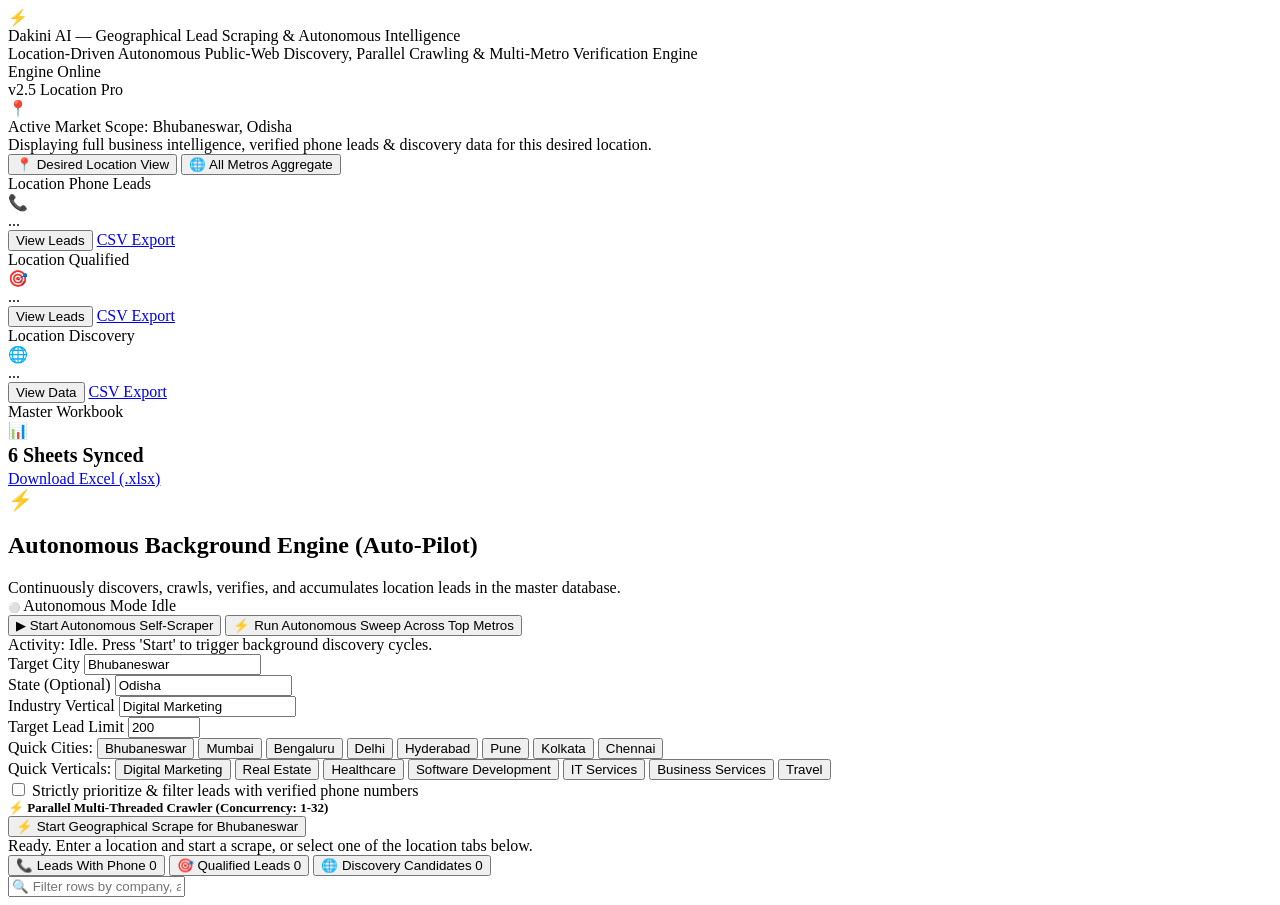
==== commit ee058cfe: "fixing the UI" ====
--- a/app/static/index.html
+++ b/app/static/index.html
@@ -6,8 +6,6 @@
   <meta name="viewport" content="width=device-width, initial-scale=1" />
   <title>Geographical Lead Scraping POC</title>
 
-  <!-- Modern Font Stack -->
-  <!-- Modern Typography Stack -->
   <!-- Google Fonts: Plus Jakarta Sans & JetBrains Mono -->
   <link rel="preconnect" href="https://fonts.googleapis.com">
   <link rel="preconnect" href="https://fonts.gstatic.com" crossorigin>
@@ -15,4398 +13,221 @@
     href="https://fonts.googleapis.com/css2?family=Plus+Jakarta+Sans:wght@400;500;600;700;800&family=JetBrains+Mono:wght@400;500;600&display=swap"
     rel="stylesheet">
 
-  <style>
-    :root {
-      --font-main: 'Plus Jakarta Sans', -apple-system, BlinkMacSystemFont, 'Segoe UI', Roboto, sans-serif;
-      --font-mono: 'JetBrains Mono', monospace;
-
-      --color-bg: #f8fafc;
-      --color-surface: #ffffff;
-      --color-border: #e2e8f0;
-      --color-border-hover: #cbd5e1;
-      /* STRICT COLOR PALETTE: Midnight Black, Pure White, Vibrant Golden Yellow */
-      --midnight-black: #000000;
-      --midnight-surface: #0a0a0c;
-      --midnight-card: #121215;
-      --midnight-card-hover: #18181d;
-      --midnight-border: #27272a;
-      --midnight-border-light: #3f3f46;
-      /* THEME: Background White, Buttons Light Violet, Text Black */
-      --bg-white: #ffffff;
-      --surface-white: #ffffff;
-      /* Pure White & Clean Surfaces */
-      --bg-page: #ffffff;
-      --surface-card: #ffffff;
-      --surface-subtle: #f8fafc;
-      --border-gray: #e2e8f0;
-      --border-hover: #cbd5e1;
-      --border-light: #e2e8f0;
-      --border-focus: #a78bfa;
-
-      --color-text-main: #0f172a;
-      --color-text-muted: #64748b;
-      --color-text-light: #94a3b8;
-      --pure-white: #ffffff;
-      --white-muted: #e4e4e7;
-      --white-subtle: #a1a1aa;
-      --white-dim: #71717a;
-      /* High-Contrast Black Typography */
-      --text-black: #000000;
-      --text-slate: #0f172a;
-      --text-body: #0f172a;
-      --text-muted: #334155;
-      --text-subtle: #64748b;
-
-      --primary: #4f46e5;
-      --primary-hover: #4338ca;
-      --primary-light: #eef2ff;
-      --vibrant-gold: #facc15;
-      --vibrant-gold-hover: #eab308;
-      --gold-dark: #ca8a04;
-      --gold-glow: rgba(250, 204, 21, 0.25);
-      --gold-glow-strong: rgba(250, 204, 21, 0.45);
-      --gold-subtle: rgba(250, 204, 21, 0.12);
-      --gold-border: rgba(250, 204, 21, 0.35);
-      /* Light Violet Accents & Buttons */
-      --violet-lightest: #f5f3ff;
-      --violet-subtle: #ede9fe;
-      /* Light Violet Palette for Buttons & Badges */
-      /* Light Violet Palette for Buttons, Badges & Accents */
-      --violet-bg: #ede9fe;
-      --violet-border: #ddd6fe;
-      --violet-btn: #c4b5fd;
-      --violet-btn-hover: #a78bfa;
-      --violet-btn-active: #8b5cf6;
-      --violet-glow: rgba(196, 181, 253, 0.35);
-      --violet-glow: rgba(196, 181, 253, 0.45);
-
-      --emerald: #10b981;
-      --emerald-dark: #047857;
-      --emerald-light: #ecfdf5;
-
-      --blue: #2563eb;
-      --blue-dark: #1d4ed8;
-      --blue-light: #eff6ff;
-
-      --purple: #8b5cf6;
-      --purple-dark: #6d28d9;
-      --purple-light: #f5f3ff;
-
-      --amber: #f59e0b;
-      --amber-light: #fef3c7;
-
-      --rose: #f43f5e;
-      --rose-light: #fff1f2;
-
-      /* Layout & Spacing */
-      --radius-sm: 8px;
-      --radius-md: 12px;
-      --radius-lg: 16px;
-      --shadow-sm: 0 1px 2px 0 rgba(0, 0, 0, 0.05);
-      --shadow-md: 0 4px 6px -1px rgba(0, 0, 0, 0.07), 0 2px 4px -2px rgba(0, 0, 0, 0.05);
-      --radius-xl: 20px;
-
-      --shadow-sm: 0 1px 2px 0 rgba(0, 0, 0, 0.6);
-      --shadow-md: 0 4px 12px -2px rgba(0, 0, 0, 0.8);
-      --shadow-gold: 0 0 25px rgba(250, 204, 21, 0.2);
-      --shadow-sm: 0 1px 3px rgba(0, 0, 0, 0.05);
-      --shadow-md: 0 4px 6px -1px rgba(0, 0, 0, 0.06), 0 2px 4px -2px rgba(0, 0, 0, 0.04);
-      --shadow-lg: 0 10px 15px -3px rgba(0, 0, 0, 0.07);
-      --shadow-md: 0 4px 10px rgba(0, 0, 0, 0.06);
-    }
-
-    * {
-      box-sizing: border-box;
-      margin: 0;
-      padding: 0;
-    }
-
-    body {
-      font-family: var(--font-main);
-      background: radial-gradient(circle at 10% 0%, #f1f5f9 0%, #f8fafc 40%, #edf2f7 100%);
-      color: var(--color-text-main);
-      background: radial-gradient(circle at 50% 0%, #151408 0%, #08080a 45%, #000000 100%);
-      color: var(--pure-white);
-      background: var(--bg-white);
-      background-color: var(--bg-page);
-      color: var(--text-black);
-      min-height: 100vh;
-      line-height: 1.5;
-      padding: 32px 24px;
-      padding: 28px 24px;
-      padding: 24px 20px;
-      -webkit-font-smoothing: antialiased;
-    }
-
-    .container {
-      max-width: 1360px;
-      max-width: 1320px;
-      margin: 0 auto;
-    }
-
-    h1 {
-      margin-bottom: 6px;
-      font-size: 28px;
-    }
-
-    .subtitle {
-      color: #5c667a;
-      margin-bottom: 24px;
-      font-size: 15px;
-    }
-
-    /* Top Navigation Header */
-    /* ========================================================
-       TOP NAVIGATION BAR
-    ======================================================== */
-    .top-bar {
-      display: flex;
-      justify-content: space-between;
-      align-items: center;
-      flex-wrap: wrap;
-      gap: 16px;
-      margin-bottom: 28px;
-      padding-bottom: 20px;
-      border-bottom: 1px solid var(--color-border);
-      border-bottom: 1px solid var(--midnight-border);
-      border-bottom: 1px solid var(--border-gray);
-      margin-bottom: 24px;
-      padding-bottom: 18px;
-      margin-bottom: 20px;
-      border-bottom: 1px solid var(--border-light);
-    }
-
-    .brand-group {
-      display: flex;
-      align-items: center;
-      gap: 14px;
-      gap: 12px;
-    }
-
-    .brand-icon {
-      width: 44px;
-      height: 44px;
-      width: 46px;
-      height: 46px;
-      border-radius: var(--radius-md);
-      background: linear-gradient(135deg, #4f46e5 0%, #7c3aed 100%);
-      background: var(--vibrant-gold);
-      color: var(--midnight-black);
-      background: var(--violet-btn);
-      border: 1px solid var(--violet-btn-hover);
-      color: var(--text-black);
-      display: flex;
-      align-items: center;
-      justify-content: center;
-      font-size: 22px;
-      box-shadow: 0 4px 12px rgba(79, 70, 229, 0.3);
-      color: white;
-      font-size: 24px;
-      box-shadow: 0 0 20px rgba(250, 204, 21, 0.4);
-      box-shadow: 0 2px 8px var(--violet-glow);
-      font-weight: 800;
-      flex-shrink: 0;
-    }
-
-    .brand-title {
-      font-size: 22px;
-      font-size: 21px;
-      font-weight: 800;
-      letter-spacing: -0.02em;
-      background: linear-gradient(135deg, #0f172a 0%, #334155 100%);
-      -webkit-background-clip: text;
-      -webkit-text-fill-color: transparent;
-      color: var(--pure-white);
-      color: var(--text-black);
-    }
-
-    .brand-title span {
-      color: var(--vibrant-gold);
-      color: #7c3aed;
-      color: #6d28d9;
-    }
-
-    .brand-subtitle {
-      font-size: 13px;
-      color: var(--color-text-muted);
-      color: var(--white-subtle);
-      color: var(--text-muted);
-      font-weight: 500;
-      margin-top: 2px;
-    }
-
-    .top-meta {
-      display: flex;
-      align-items: center;
-      gap: 12px;
-      gap: 10px;
-    }
-
-    .status-badge {
-      display: inline-flex;
-      align-items: center;
-      gap: 8px;
-      padding: 6px 14px;
-      padding: 7px 15px;
-      border-radius: 9999px;
-      font-size: 12.5px;
-      font-weight: 600;
-      background: var(--color-surface);
-      border: 1px solid var(--color-border);
-      font-weight: 700;
-      background: var(--midnight-card);
-      border: 1px solid var(--midnight-border);
-      color: var(--pure-white);
-      background: var(--violet-lightest);
-      background: var(--violet-bg);
-      border: 1px solid var(--violet-border);
-      color: var(--text-black);
-      box-shadow: var(--shadow-sm);
-    }
-
-    .status-badge.highlight {
-      border-color: var(--gold-border);
-      color: var(--vibrant-gold);
-    }
-
-    .pulse-dot {
-      width: 8px;
-      height: 8px;
-      border-radius: 50%;
-      background: var(--emerald);
-      box-shadow: 0 0 0 0 rgba(16, 185, 129, 0.7);
-      animation: pulse-green 2s infinite;
-      background: var(--vibrant-gold);
-      box-shadow: 0 0 0 0 rgba(250, 204, 21, 0.7);
-      animation: pulse-gold 1.8s infinite;
-      background: #7c3aed;
-      box-shadow: 0 0 0 0 rgba(124, 58, 237, 0.7);
-      animation: pulse-violet 1.8s infinite;
-      animation: pulse-dot 1.8s infinite;
-    }
-
-    .pulse-dot.idle {
-      background: var(--color-text-light);
-      background: var(--white-subtle);
-      background: var(--text-subtle);
-      animation: none;
-    }
-
-    @keyframes pulse-green {
-      @keyframes pulse-gold {
-        0% {
-          transform: scale(0.95);
-          box-shadow: 0 0 0 0 rgba(16, 185, 129, 0.7);
-          box-shadow: 0 0 0 0 rgba(250, 204, 21, 0.7);
-        }
-
-        @keyframes pulse-dot {
-          0% {
-            transform: scale(0.95);
-            box-shadow: 0 0 0 0 rgba(124, 58, 237, 0.7);
-          }
-
-          70% {
-            transform: scale(1);
-            box-shadow: 0 0 0 8px rgba(124, 58, 237, 0);
-          }
-
-          100% {
-            transform: scale(0.95);
-            box-shadow: 0 0 0 0 rgba(124, 58, 237, 0);
-          }
-        }
-
-        @keyframes pulse-dot {
-          0% {
-            transform: scale(0.95);
-            box-shadow: 0 0 0 0 rgba(124, 58, 237, 0.7);
-          }
-
-          70% {
-            transform: scale(1);
-            box-shadow: 0 0 0 8px rgba(124, 58, 237, 0);
-          }
-
-          100% {
-            transform: scale(0.95);
-            box-shadow: 0 0 0 0 rgba(124, 58, 237, 0);
-          }
-        }
-
-        70% {
-          transform: scale(1);
-          box-shadow: 0 0 0 8px rgba(16, 185, 129, 0);
-          box-shadow: 0 0 0 8px rgba(250, 204, 21, 0);
-        }
-
-        /* ========================================================
-       MASTER METRIC CARDS (4-Column Grid)
-    /* ========================================================
-       LOCATION SCOPE CONTROL BAR (Location-First Filtering)
-    ======================================================== */
-        .metric-grid {
-          display: grid;
-          grid-template-columns: repeat(4, 1fr);
-          gap: 16px;
-          margin-bottom: 22px;
-        }
-
-        .location-scope-panel {
-          background: #faf8ff;
-          border: 1px solid var(--violet-border);
-          border-radius: var(--radius-md);
-          padding: 14px 20px;
-          margin-bottom: 20px;
-          display: flex;
-          justify-content: space-between;
-          align-items: center;
-          flex-wrap: wrap;
-          gap: 12px;
-          box-shadow: var(--shadow-sm);
-        }
-
-        100% {
-          transform: scale(0.95);
-          box-shadow: 0 0 0 0 rgba(16, 185, 129, 0);
-          box-shadow: 0 0 0 0 rgba(250, 204, 21, 0);
-        }
-
-        .location-scope-info {
-          display: flex;
-          align-items: center;
-          gap: 10px;
-        }
-
-        .metric-card {
-          background: var(--surface-card);
-          border: 1px solid var(--border-light);
-          border-radius: var(--radius-lg);
-          padding: 20px;
-          display: flex;
-          flex-direction: column;
-          box-shadow: var(--shadow-sm);
-          position: relative;
-          overflow: hidden;
-          transition: transform 0.15s ease, border-color 0.15s ease, box-shadow 0.15s ease;
-        }
-
-        .location-pin-icon {
-          font-size: 22px;
-        }
-
-        @keyframes pulse-violet {
-          0% {
-            transform: scale(0.95);
-            box-shadow: 0 0 0 0 rgba(124, 58, 237, 0.7);
-          }
-
-          .location-title {
-            font-size: 15px;
-            font-weight: 800;
-            color: var(--text-black);
-          }
-
-          .metric-card:hover {
-            transform: translateY(-2px);
-            border-color: var(--violet-btn);
-            box-shadow: var(--shadow-md);
-          }
-
-          .location-title span {
-            background: var(--violet-btn);
-            padding: 3px 10px;
-            border-radius: 6px;
-            border: 1px solid var(--violet-btn-hover);
-          }
-
-          70% {
-            transform: scale(1);
-            box-shadow: 0 0 0 8px rgba(124, 58, 237, 0);
-          }
-
-          .location-subtext {
-            font-size: 12.5px;
-            color: var(--text-muted);
-            margin-top: 1px;
-          }
-
-          .metric-card::before {
-            content: '';
-            position: absolute;
-            top: 0;
-            left: 0;
-            right: 0;
-            height: 3px;
-            background: var(--violet-btn);
-          }
-
-          .location-mode-selector {
-            display: inline-flex;
-            background: #ffffff;
-            border: 1px solid var(--violet-border);
-            padding: 3px;
-            border-radius: var(--radius-sm);
-            gap: 4px;
-          }
-
-          100% {
-            transform: scale(0.95);
-            box-shadow: 0 0 0 0 rgba(124, 58, 237, 0);
-          }
-        }
-
-        .scope-toggle-btn {
-          padding: 6px 14px;
-          border-radius: 6px;
-          font-size: 12.5px;
-          font-weight: 700;
-          font-family: var(--font-main);
-          border: none;
-          cursor: pointer;
-          background: transparent;
-          color: var(--text-black);
-          transition: all 0.15s ease;
-        }
-
-        .metric-header {
-          display: flex;
-          justify-content: space-between;
-          align-items: center;
-          margin-bottom: 12px;
-        }
-
-        .scope-toggle-btn.active {
-          background: var(--violet-btn);
-          border: 1px solid var(--violet-btn-hover);
-          box-shadow: 0 1px 4px var(--violet-glow);
-        }
-
-        .panel {
-          background: white;
-          border: 1px solid #dce2ea;
-          border-radius: 12px;
-          padding: 22px;
-          margin-bottom: 20px;
-
-          /* ========================================================
-       4-COLUMN METRIC CARDS (Context-Aware to Location)
-    ======================================================== */
-          .metric-grid {
-            display: grid;
-            grid-template-columns: repeat(4, 1fr);
-            gap: 16px;
-            margin-bottom: 22px;
-          }
-
-          .metric-label {
-            font-size: 13px;
-            font-weight: 700;
-            color: var(--text-black);
-            text-transform: uppercase;
-            letter-spacing: 0.04em;
-          }
-
-          .metric-card {
-            background: var(--surface-card);
-            border: 1px solid var(--border-light);
-            border-radius: var(--radius-lg);
-            padding: 18px 20px;
-            display: flex;
-            flex-direction: column;
-            box-shadow: var(--shadow-sm);
-            position: relative;
-            overflow: hidden;
-            transition: transform 0.15s ease, border-color 0.15s ease;
-          }
-
-          /* Cards & Containers */
-          .card {
-            background: var(--surface-white);
-            border: 1px solid var(--border-gray);
-            border-radius: var(--radius-lg);
-            padding: 24px;
-            margin-bottom: 22px;
-            box-shadow: var(--shadow-sm);
-            transition: all 0.2s ease;
-          }
-
-          .metric-card:hover {
-            transform: translateY(-2px);
-            border-color: var(--violet-btn);
-            box-shadow: var(--shadow-md);
-          }
-
-          .metric-icon-wrap {
-            width: 34px;
-            height: 34px;
-            border-radius: var(--radius-sm);
-            display: flex;
-            align-items: center;
-            justify-content: center;
-            font-size: 17px;
-            background: var(--violet-bg);
-            border: 1px solid var(--violet-border);
-            flex-shrink: 0;
-          }
-
-          .metric-card::before {
-            content: '';
-            position: absolute;
-            top: 0;
-            left: 0;
-            right: 0;
-            height: 3px;
-            background: var(--violet-btn);
-          }
-
-          /* Cards & Containers */
-          .card {
-            background: var(--midnight-card);
-            border: 1px solid var(--midnight-border);
-            border-radius: var(--radius-lg);
-            padding: 24px;
-            margin-bottom: 22px;
-            box-shadow: var(--shadow-md);
-            transition: all 0.2s ease;
-          }
-
-          .metric-header {
-            display: flex;
-            justify-content: space-between;
-            align-items: center;
-            margin-bottom: 10px;
-          }
-
-          .metric-value {
-            font-size: 32px;
-            font-weight: 800;
-            letter-spacing: -0.02em;
-            color: var(--text-black);
-            margin-bottom: 14px;
-          }
-
-          .metric-label {
-            font-size: 12.5px;
-            font-weight: 800;
-            color: var(--text-black);
-            text-transform: uppercase;
-            letter-spacing: 0.04em;
-          }
-
-          .card:hover {
-            border-color: var(--violet-border);
-            box-shadow: var(--shadow-md);
-          }
-
-          .metric-icon-wrap {
-            width: 32px;
-            height: 32px;
-            border-radius: var(--radius-sm);
-            display: flex;
-            align-items: center;
-            justify-content: center;
-            font-size: 16px;
-            background: var(--violet-bg);
-            border: 1px solid var(--violet-border);
-            flex-shrink: 0;
-          }
-
-          .metric-actions {
-            display: flex;
-            gap: 8px;
-            margin-top: auto;
-          }
-
-          .metric-value {
-            font-size: 32px;
-            font-weight: 800;
-            letter-spacing: -0.02em;
-            color: var(--text-black);
-            margin-bottom: 12px;
-          }
-
-          .card:hover {
-            border-color: var(--midnight-border-light);
-          }
-
-          .metric-actions {
-            display: flex;
-            gap: 8px;
-            margin-top: auto;
-          }
-
-          /* ========================================================
-       BUTTONS (Light Violet Background, Solid Black Text)
-    ======================================================== */
-          .btn-action-sm {
-            flex: 1;
-            padding: 9px 12px;
-            border-radius: var(--radius-sm);
-            font-size: 13px;
-            font-weight: 800;
-            text-align: center;
-            text-decoration: none;
-            cursor: pointer;
-            display: inline-flex;
-            align-items: center;
-            justify-content: center;
-            gap: 6px;
-            white-space: nowrap;
-            transition: all 0.15s ease;
-            font-family: var(--font-main);
-          }
-
-          /* Buttons (Light Violet, High-Contrast Black Text) */
-          .btn-action-sm {
-            flex: 1;
-            padding: 8px 12px;
-            border-radius: var(--radius-sm);
-            font-size: 12.5px;
-            font-weight: 800;
-            text-align: center;
-            text-decoration: none;
-            cursor: pointer;
-            display: inline-flex;
-            align-items: center;
-            justify-content: center;
-            gap: 6px;
-            white-space: nowrap;
-            transition: all 0.15s ease;
-            font-family: var(--font-main);
-          }
-
-          /* Metric Cards Grid */
-          .metric-grid {
-            display: grid;
-            grid-template-columns: repeat(4, 1fr);
-            gap: 16px;
-            margin-bottom: 22px;
-          }
-
-          .btn-violet-solid {
-            background: var(--violet-btn);
-            color: var(--text-black);
-            border: 1px solid var(--violet-btn-hover);
-          }
-
-          .btn-violet-solid {
-            background: var(--violet-btn);
-            color: var(--text-black);
-            border: 1px solid var(--violet-btn-hover);
-          }
-
-          .btn-violet-solid:hover {
-            background: var(--violet-btn-hover);
-            color: var(--text-black);
-            box-shadow: 0 2px 8px var(--violet-glow);
-          }
-
-          /* Metric Cards Grid */
-          .metric-grid {
-            display: grid;
-            grid-template-columns: repeat(4, 1fr);
-            gap: 16px;
-            margin-bottom: 22px;
-          }
-
-          .btn-violet-outline {
-            background: var(--violet-bg);
-            color: var(--text-black);
-            border: 1px solid var(--violet-border);
-          }
-
-          .btn-violet-solid:hover {
-            background: var(--violet-btn-hover);
-            color: var(--text-black);
-            box-shadow: 0 2px 8px var(--violet-glow);
-          }
-
-          .btn-violet-outline:hover {
-            background: var(--violet-btn);
-            color: var(--text-black);
-            border-color: var(--violet-btn-hover);
-          }
-
-          .metric-card {
-            background: var(--surface-white);
-            border: 1px solid var(--border-gray);
-            border-radius: var(--radius-lg);
-            padding: 20px;
-            box-shadow: var(--shadow-sm);
-            transition: all 0.2s ease;
-            display: flex;
-            flex-direction: column;
-            position: relative;
-            overflow: hidden;
-          }
-
-          .btn-violet-outline {
-            background: var(--violet-bg);
-            color: var(--text-black);
-            border: 1px solid var(--violet-border);
-          }
-
-          .metric-card {
-            background: var(--color-surface);
-            border: 1px solid var(--color-border);
-            background: var(--midnight-card);
-            border: 1px solid var(--midnight-border);
-            border-radius: var(--radius-lg);
-            padding: 20px;
-            box-shadow: var(--shadow-sm);
-            box-shadow: var(--shadow-md);
-            transition: all 0.2s ease;
-            display: flex;
-            flex-direction: column;
-            position: relative;
-            overflow: hidden;
-          }
-
-          .btn-violet-outline:hover {
-            background: var(--violet-btn);
-            color: var(--text-black);
-            border-color: var(--violet-btn-hover);
-          }
-
-          .metric-card:hover {
-            transform: translateY(-2px);
-            border-color: var(--violet-btn-hover);
-            box-shadow: var(--shadow-md);
-          }
-
-          /* ========================================================
-       AUTONOMOUS ENGINE COMMAND PANEL
-    /* ========================================================
-       AUTONOMOUS ENGINE PANEL
-    ======================================================== */
-          .auto-command-panel {
-            background: #faf8ff;
-            border: 1px solid var(--violet-border);
-            border-left: 5px solid var(--violet-btn-hover);
-            border-radius: var(--radius-lg);
-            padding: 20px 24px;
-            margin-bottom: 22px;
-            box-shadow: var(--shadow-sm);
-          }
-
-          .auto-command-panel {
-            background: #ffffff;
-            border: 1px solid var(--border-light);
-            border-left: 5px solid var(--violet-btn-hover);
-            border-radius: var(--radius-lg);
-            padding: 18px 22px;
-            margin-bottom: 22px;
-            box-shadow: var(--shadow-sm);
-          }
-
-          .metric-card:hover {
-            transform: translateY(-2px);
-            box-shadow: var(--shadow-md);
-            border-color: var(--vibrant-gold);
-            box-shadow: var(--shadow-gold);
-          }
-
-          .auto-command-header {
-            display: flex;
-            justify-content: space-between;
-            align-items: center;
-            flex-wrap: wrap;
-            gap: 12px;
-            margin-bottom: 12px;
-          }
-
-          .auto-command-header {
-            display: flex;
-            justify-content: space-between;
-            align-items: center;
-            flex-wrap: wrap;
-            gap: 12px;
-            margin-bottom: 14px;
-          }
-
-          .auto-title-group {
-            display: flex;
-            align-items: center;
-            gap: 10px;
-          }
-
-          .metric-card::before {
-            content: '';
-            position: absolute;
-            top: 0;
-            left: 0;
-            right: 0;
-            height: 3px;
-            background: var(--violet-btn);
-          }
-
-          .auto-title-group h2 {
-            font-size: 15px;
-            font-weight: 800;
-            color: var(--text-black);
-          }
-
-          .auto-title-group {
-            display: flex;
-            align-items: center;
-            gap: 10px;
-          }
-
-          .auto-title-group .sub {
-            font-size: 12.5px;
-            color: var(--text-muted);
-          }
-
-          .metric-card::before {
-            content: '';
-            position: absolute;
-            top: 0;
-            left: 0;
-            right: 0;
-            height: 3px;
-            background: var(--vibrant-gold);
-          }
-
-          .auto-pill {
-            display: inline-flex;
-            align-items: center;
-            gap: 8px;
-            padding: 5px 12px;
-            border-radius: 9999px;
-            font-weight: 700;
-            font-size: 12.5px;
-            background: #ffffff;
-            color: var(--text-black);
-            border: 1px solid var(--violet-border);
-          }
-
-          .auto-title-group h2 {
-            font-size: 16px;
-            font-weight: 800;
-            color: var(--text-black);
-          }
-
-          .auto-pill.active {
-            background: var(--violet-bg);
-            border-color: var(--violet-btn);
-            box-shadow: 0 0 10px var(--violet-glow);
-          }
-
-          .metric-header {
-            display: flex;
-            justify-content: space-between;
-            align-items: flex-start;
-            margin-bottom: 12px;
-          }
-
-          .auto-btn-bar {
-            display: flex;
-            flex-wrap: wrap;
-            gap: 10px;
-            align-items: center;
-          }
-
-          .auto-title-group .sub {
-            font-size: 13px;
-            color: var(--text-muted);
-            margin-top: 1px;
-          }
-
-          .btn-auto-toggle {
-            background: var(--violet-btn);
-            color: var(--text-black);
-            border: 1px solid var(--violet-btn-hover);
-            padding: 9px 18px;
-            border-radius: var(--radius-sm);
-            font-weight: 800;
-            font-size: 13px;
-            cursor: pointer;
-            display: inline-flex;
-            align-items: center;
-            gap: 8px;
-            font-family: var(--font-main);
-            box-shadow: 0 2px 6px var(--violet-glow);
-            transition: all 0.15s ease;
-          }
-
-          .metric-card.phone::before {
-            background: linear-gradient(90deg, #7c3aed, #a855f7);
-          }
-
-          .btn-auto-toggle:hover {
-            background: var(--violet-btn-hover);
-            color: var(--text-black);
-          }
-
-          .auto-pill {
-            display: inline-flex;
-            align-items: center;
-            gap: 8px;
-            padding: 6px 14px;
-            border-radius: 9999px;
-            font-weight: 700;
-            font-size: 13px;
-            background: #ffffff;
-            color: var(--text-black);
-            border: 1px solid var(--violet-border);
-          }
-
-          .btn-auto-sweep {
-            background: #ffffff;
-            color: var(--text-black);
-            border: 1px solid var(--violet-btn);
-            padding: 9px 18px;
-            border-radius: var(--radius-sm);
-            font-weight: 800;
-            font-size: 13px;
-            cursor: pointer;
-            display: inline-flex;
-            align-items: center;
-            gap: 8px;
-            font-family: var(--font-main);
-            transition: all 0.15s ease;
-          }
-
-          .metric-label {
-            font-size: 13px;
-            font-weight: 700;
-            color: var(--text-black);
-            text-transform: uppercase;
-            letter-spacing: 0.04em;
-          }
-
-          .btn-auto-sweep:hover {
-            background: var(--violet-bg);
-          }
-
-          .auto-pill.active {
-            background: var(--violet-bg);
-            border-color: var(--violet-btn);
-            box-shadow: 0 0 10px var(--violet-glow);
-          }
-
-          .auto-ticker {
-            font-family: var(--font-mono);
-            font-size: 12px;
-            color: var(--text-black);
-            background: var(--surface-subtle);
-            border: 1px solid var(--border-light);
-            border-radius: var(--radius-sm);
-            padding: 8px 14px;
-            display: inline-flex;
-            align-items: center;
-            gap: 8px;
-            flex: 1;
-            min-width: 250px;
-            white-space: nowrap;
-            overflow: hidden;
-            text-overflow: ellipsis;
-          }
-
-          .metric-card.qualified::before {
-            background: linear-gradient(90deg, #059669, #10b981);
-          }
-
-          .auto-btn-bar {
-            display: flex;
-            flex-wrap: wrap;
-            gap: 12px;
-            align-items: center;
-          }
-
-          .metric-icon-wrap {
-            width: 36px;
-            height: 36px;
-            border-radius: var(--radius-sm);
-            display: flex;
-            align-items: center;
-            justify-content: center;
-            font-size: 18px;
-            background: var(--violet-lightest);
-            border: 1px solid var(--violet-border);
-            color: var(--text-black);
-          }
-
-          .btn-auto-toggle {
-            background: var(--violet-btn);
-            color: var(--text-black);
-            border: 1px solid var(--violet-btn-hover);
-            padding: 10px 20px;
-            border-radius: var(--radius-sm);
-            font-weight: 800;
-            font-size: 13.5px;
-            cursor: pointer;
-            display: inline-flex;
-            align-items: center;
-            gap: 8px;
-            font-family: var(--font-main);
-            box-shadow: 0 2px 6px var(--violet-glow);
-            transition: all 0.15s ease;
-          }
-
-          .metric-card.discovery::before {
-            background: linear-gradient(90deg, #2563eb, #38bdf8);
-          }
-
-          .btn-auto-toggle:hover {
-            background: var(--violet-btn-hover);
-            color: var(--text-black);
-            box-shadow: 0 4px 12px var(--violet-glow);
-          }
-
-          .metric-value {
-            font-size: 32px;
-            font-weight: 800;
-            letter-spacing: -0.02em;
-            margin-bottom: 14px;
-            color: var(--text-black);
-          }
-
-          .btn-auto-sweep {
-            background: #ffffff;
-            color: var(--text-black);
-            border: 1px solid var(--violet-btn);
-            padding: 10px 20px;
-            border-radius: var(--radius-sm);
-            font-weight: 800;
-            font-size: 13.5px;
-            cursor: pointer;
-            display: inline-flex;
-            align-items: center;
-            gap: 8px;
-            font-family: var(--font-main);
-            transition: all 0.15s ease;
-          }
-
-          .metric-card.excel::before {
-            background: linear-gradient(90deg, #0f172a, #475569);
-          }
-
-          .btn-auto-sweep:hover {
-            background: var(--violet-bg);
-            color: var(--text-black);
-            border-color: var(--violet-btn-hover);
-          }
-
-          .metric-actions {
-            display: flex;
-            gap: 8px;
-            margin-top: auto;
-          }
-
-          .auto-ticker {
-            font-family: var(--font-mono);
-            font-size: 12.5px;
-            color: var(--text-black);
-            background: #ffffff;
-            border: 1px solid var(--violet-border);
-            border-radius: var(--radius-sm);
-            padding: 9px 15px;
-            display: inline-flex;
-            align-items: center;
-            gap: 8px;
-            flex: 1;
-            min-width: 260px;
-            white-space: nowrap;
-            overflow: hidden;
-            text-overflow: ellipsis;
-          }
-
-          .metric-header {
-            display: flex;
-            justify-content: space-between;
-            align-items: flex-start;
-            margin-bottom: 12px;
-          }
-
-          /* ========================================================
-       FORM WORKSPACE (Perfect 4-Column Grid)
-    /* ========================================================
-       TARGETED SCRAPE FORM WORKSPACE
-    ======================================================== */
-          .card {
-            background: var(--surface-card);
-            border: 1px solid var(--border-light);
-            border-radius: var(--radius-lg);
-            padding: 24px;
-            margin-bottom: 22px;
-            box-shadow: var(--shadow-sm);
-          }
-
-          .card {
-            background: var(--surface-card);
-            border: 1px solid var(--border-light);
-            border-radius: var(--radius-lg);
-            padding: 22px;
-            margin-bottom: 22px;
-            box-shadow: var(--shadow-sm);
-          }
-
-          /* Light Violet Buttons with Black Text */
-          .btn-action-sm {
-            flex: 1;
-            padding: 8px 12px;
-            border-radius: var(--radius-sm);
-            font-size: 12.5px;
-            font-weight: 700;
-            text-align: center;
-            text-decoration: none;
-            cursor: pointer;
-            display: inline-flex;
-            align-items: center;
-            justify-content: center;
-            gap: 5px;
-            white-space: nowrap;
-            transition: all 0.15s ease;
-          }
-
-          .form-grid {
-            display: grid;
-            grid-template-columns: repeat(4, 1fr);
-            gap: 16px;
-            margin-bottom: 14px;
-          }
-
-          .form-grid {
-            display: grid;
-            grid-template-columns: repeat(4, 1fr);
-            gap: 16px;
-            margin-bottom: 16px;
-          }
-
-          .form-group {
-            display: flex;
-            flex-direction: column;
-            gap: 6px;
-          }
-
-          .metric-label {
-            font-size: 13px;
-            font-weight: 600;
-            color: var(--color-text-muted);
-            font-weight: 700;
-            color: var(--pure-white);
-            text-transform: uppercase;
-            letter-spacing: 0.04em;
-          }
-
-          .form-label {
-            font-size: 13px;
-            font-weight: 800;
-            color: var(--text-black);
-            display: flex;
-            align-items: center;
-            gap: 6px;
-          }
-
-          .form-group {
-            display: flex;
-            flex-direction: column;
-            gap: 6px;
-          }
-
-          .form-input {
-            padding: 10px 14px;
-            border: 1px solid var(--border-light);
-            border-radius: var(--radius-sm);
-            font-size: 14px;
-            font-family: var(--font-main);
-            color: var(--text-black);
-            background: #ffffff;
-            transition: all 0.15s ease;
-            width: 100%;
-          }
-
-          .btn-violet-solid {
-            background: var(--violet-btn);
-            color: var(--text-black);
-            border: 1px solid var(--violet-btn-hover);
-          }
-
-          .form-input:focus {
-            outline: none;
-            border-color: var(--violet-btn-hover);
-            box-shadow: 0 0 0 3px var(--violet-glow);
-          }
-
-          .form-label {
-            font-size: 13px;
-            font-weight: 700;
-            color: var(--text-black);
-            display: flex;
-            align-items: center;
-            gap: 6px;
-          }
-
-          /* Preset Buttons */
-          .preset-container {
-            display: flex;
-            align-items: center;
-            flex-wrap: wrap;
-            gap: 6px;
-            margin-bottom: 10px;
-          }
-
-          .metric-icon-wrap {
-            width: 36px;
-            height: 36px;
-            border-radius: var(--radius-sm);
-            display: flex;
-            align-items: center;
-            justify-content: center;
-            font-size: 18px;
-            background: var(--gold-subtle);
-            border: 1px solid var(--gold-border);
-            color: var(--vibrant-gold);
-          }
-
-          .preset-label {
-            font-size: 11.5px;
-            font-weight: 800;
-            color: var(--text-muted);
-            text-transform: uppercase;
-            letter-spacing: 0.03em;
-            margin-right: 4px;
-          }
-
-          .form-input {
-            padding: 11px 14px;
-            border: 1px solid var(--border-light);
-            border-radius: var(--radius-sm);
-            font-size: 14px;
-            font-family: var(--font-main);
-            color: var(--text-black);
-            background: #ffffff;
-            transition: all 0.15s ease;
-            width: 100%;
-          }
-
-          .preset-pill {
-            font-size: 12px;
-            padding: 4px 11px;
-            border-radius: 9999px;
-            background: var(--violet-bg);
-            color: var(--text-black);
-            border: 1px solid var(--violet-border);
-            cursor: pointer;
-            font-weight: 700;
-            font-family: var(--font-main);
-            transition: all 0.15s ease;
-          }
-
-          .btn-violet-solid:hover {
-            background: var(--violet-btn-hover);
-            color: var(--text-black);
-            box-shadow: 0 2px 8px var(--violet-glow);
-          }
-
-          .preset-pill:hover,
-          .preset-pill.active {
-            background: var(--violet-btn);
-            border-color: var(--violet-btn-hover);
-          }
-
-          .form-input:focus {
-            outline: none;
-            border-color: var(--violet-btn-hover);
-            box-shadow: 0 0 0 3px var(--violet-glow);
-          }
-
-          /* Filter & Submit Row */
-          .filter-toggle-row {
-            display: flex;
-            align-items: center;
-            justify-content: space-between;
-            flex-wrap: wrap;
-            gap: 12px;
-            padding: 11px 16px;
-            background: var(--violet-bg);
-            border: 1px solid var(--violet-border);
-            border-radius: var(--radius-sm);
-            margin-top: 12px;
-            margin-bottom: 16px;
-          }
-
-          .metric-card.phone .metric-icon-wrap {
-            background: var(--purple-light);
-            color: var(--purple-dark);
-          }
-
-          .checkbox-wrap {
-            display: inline-flex;
-            align-items: center;
-            gap: 10px;
-            cursor: pointer;
-          }
-
-          /* Preset Buttons */
-          .preset-container {
-            display: flex;
-            align-items: center;
-            flex-wrap: wrap;
-            gap: 6px;
-            margin-bottom: 12px;
-          }
-
-          .checkbox-wrap input[type="checkbox"] {
-            width: 18px;
-            height: 18px;
-            accent-color: #7c3aed;
-            cursor: pointer;
-          }
-
-          .btn-violet-outline {
-            background: var(--violet-lightest);
-            color: var(--text-black);
-            border: 1px solid var(--violet-border);
-          }
-
-          .checkbox-text {
-            font-size: 13.5px;
-            font-weight: 800;
-            color: var(--text-black);
-          }
-
-          .preset-label {
-            font-size: 12px;
-            font-weight: 700;
-            color: var(--text-muted);
-            text-transform: uppercase;
-            letter-spacing: 0.03em;
-            margin-right: 4px;
-          }
-
-          .btn-submit-scrape {
-            width: 100%;
-            padding: 13px 24px;
-            border-radius: var(--radius-sm);
-            border: 1px solid var(--violet-btn-hover);
-            background: var(--violet-btn);
-            color: var(--text-black);
-            font-size: 15px;
-            font-weight: 800;
-            font-family: var(--font-main);
-            cursor: pointer;
-            display: inline-flex;
-            align-items: center;
-            justify-content: center;
-            gap: 10px;
-            box-shadow: 0 3px 12px var(--violet-glow);
-            transition: all 0.15s ease;
-          }
-
-          .metric-card.qualified .metric-icon-wrap {
-            background: var(--emerald-light);
-            color: var(--emerald-dark);
-          }
-
-          .btn-submit-scrape:hover {
-            background: var(--violet-btn-hover);
-            color: var(--text-black);
-            box-shadow: 0 5px 16px rgba(139, 92, 246, 0.4);
-            transform: translateY(-1px);
-          }
-
-          .preset-pill {
-            font-size: 12px;
-            padding: 5px 12px;
-            border-radius: 9999px;
-            background: var(--violet-bg);
-            color: var(--text-black);
-            border: 1px solid var(--violet-border);
-            cursor: pointer;
-            font-weight: 700;
-            font-family: var(--font-main);
-            transition: all 0.15s ease;
-          }
-
-          .btn-submit-scrape:disabled {
-            opacity: 0.6;
-            cursor: wait;
-            transform: none;
-          }
-
-          .btn-violet-outline:hover {
-            background: var(--violet-subtle);
-            color: var(--text-black);
-            border-color: var(--violet-btn);
-          }
-
-          /* Status Banner & Location Run Stats */
-          .status-banner {
-            padding: 13px 18px;
-            border-radius: var(--radius-md);
-            font-size: 13.5px;
-            font-weight: 600;
-            margin-bottom: 18px;
-            display: flex;
-            align-items: center;
-            gap: 10px;
-            border: 1px solid var(--border-light);
-            background: var(--surface-subtle);
-            color: var(--text-black);
-          }
-
-          .preset-pill:hover {
-            background: var(--violet-btn);
-            border-color: var(--violet-btn-hover);
-          }
-
-          .status-banner.success {
-            background: var(--violet-bg);
-            color: var(--text-black);
-            border-color: var(--violet-btn);
-            box-shadow: 0 0 10px var(--violet-glow);
-          }
-
-          .metric-card.discovery .metric-icon-wrap {
-            background: var(--blue-light);
-            color: var(--blue-dark);
-          }
-
-          .status-banner.error {
-            background: #fef2f2;
-            color: #991b1b;
-            border-color: #fecdd3;
-            white-space: pre-wrap;
-          }
-
-          /* Filter & Submit Row */
-          .filter-toggle-row {
-            display: flex;
-            align-items: center;
-            justify-content: space-between;
-            flex-wrap: wrap;
-            gap: 12px;
-            padding: 12px 16px;
-            background: var(--violet-bg);
-            border: 1px solid var(--violet-border);
-            border-radius: var(--radius-sm);
-            margin-top: 14px;
-            margin-bottom: 16px;
-          }
-
-          .stat-cards-row {
-            display: grid;
-            grid-template-columns: repeat(4, 1fr);
-            gap: 14px;
-            margin-bottom: 18px;
-          }
-
-          /* Autonomous Self-Scraping Command Center */
-          .auto-command-panel {
-            background: var(--violet-lightest);
-            border: 1px solid var(--violet-border);
-            border-left: 5px solid var(--violet-btn-hover);
-            border-radius: var(--radius-lg);
-            padding: 22px;
-            margin-bottom: 22px;
-            box-shadow: var(--shadow-sm);
-          }
-
-          .stat-pill-card {
-            background: #ffffff;
-            border: 1px solid var(--border-light);
-            border-radius: var(--radius-md);
-            padding: 12px 16px;
-            box-shadow: var(--shadow-sm);
-          }
-
-          .checkbox-wrap {
-            display: inline-flex;
-            align-items: center;
-            gap: 10px;
-            cursor: pointer;
-          }
-
-          .stat-pill-card .label {
-            font-size: 11.5px;
-            color: var(--text-muted);
-            font-weight: 800;
-            text-transform: uppercase;
-          }
-
-          .metric-card.excel .metric-icon-wrap {
-            background: #f1f5f9;
-            color: #1e293b;
-          }
-
-          .stat-pill-card .val {
-            font-size: 24px;
-            font-weight: 800;
-            margin-top: 2px;
-            color: var(--text-black);
-          }
-
-          .checkbox-wrap input[type="checkbox"] {
-            width: 18px;
-            height: 18px;
-            accent-color: #7c3aed;
-            cursor: pointer;
-          }
-
-          /* Dedicated Location Download Bar */
-          .run-download-panel {
-            background: #faf8ff;
-            border: 1px solid var(--violet-border);
-            border-radius: var(--radius-md);
-            padding: 14px 18px;
-            margin-bottom: 20px;
-          }
-
-          .auto-command-header {
-            display: flex;
-            justify-content: space-between;
-            align-items: center;
-            flex-wrap: wrap;
-            gap: 12px;
-            margin-bottom: 14px;
-          }
-
-          .run-download-header {
-            font-size: 13px;
-            font-weight: 800;
-            color: var(--text-black);
-            text-transform: uppercase;
-            letter-spacing: 0.03em;
-            margin-bottom: 10px;
-          }
-
-          .checkbox-text {
-            font-size: 13.5px;
-            font-weight: 700;
-            color: var(--text-black);
-          }
-
-          .run-download-bar {
-            display: flex;
-            flex-wrap: wrap;
-            gap: 10px;
-          }
-
-          .metric-value {
-            font-size: 30px;
-            font-size: 32px;
-            font-weight: 800;
-            letter-spacing: -0.02em;
-            margin-bottom: 14px;
-            color: var(--color-text-main);
-            color: var(--vibrant-gold);
-          }
-
-          .btn-submit-scrape {
-            width: 100%;
-            padding: 14px 24px;
-            border-radius: var(--radius-sm);
-            border: 1px solid var(--violet-btn-hover);
-            background: var(--violet-btn);
-            color: var(--text-black);
-            font-size: 15px;
-            font-weight: 800;
-            font-family: var(--font-main);
-            cursor: pointer;
-            display: inline-flex;
-            align-items: center;
-            justify-content: center;
-            gap: 10px;
-            box-shadow: 0 4px 14px var(--violet-glow);
-            transition: all 0.2s ease;
-          }
-
-          .auto-title-group {
-            display: flex;
-            align-items: center;
-            gap: 10px;
-          }
-
-          .btn-submit-scrape:hover {
-            background: var(--violet-btn-hover);
-            color: var(--text-black);
-            box-shadow: 0 6px 18px rgba(139, 92, 246, 0.4);
-            transform: translateY(-1px);
-          }
-
-          .metric-actions {
-            display: flex;
-            gap: 8px;
-            margin-top: auto;
-          }
-
-          .btn-submit-scrape:disabled {
-            opacity: 0.6;
-            cursor: wait;
-            transform: none;
-          }
-
-          .auto-title-group h2 {
-            font-size: 16px;
-            font-weight: 800;
-            color: var(--text-black);
-          }
-
-          /* ========================================================
-       STATUS BANNER & RUN STATS
-    /* ========================================================
-       DATASET SWITCHER TABS & SEARCH
-    ======================================================== */
-          .status-banner {
-            padding: 14px 18px;
-            border-radius: var(--radius-md);
-            font-size: 13.5px;
-            font-weight: 600;
-            margin-bottom: 20px;
-            display: flex;
-            align-items: center;
-            gap: 10px;
-            border: 1px solid var(--border-light);
-            background: var(--surface-subtle);
-            color: var(--text-black);
-          }
-
-          .dataset-switcher-bar {
-            display: flex;
-            justify-content: space-between;
-            align-items: center;
-            flex-wrap: wrap;
-            gap: 12px;
-            margin-bottom: 14px;
-          }
-
-          .btn-action-sm {
-            flex: 1;
-            padding: 7px 10px;
-            padding: 8px 12px;
-            border-radius: var(--radius-sm);
-            font-size: 12px;
-            font-weight: 600;
-            font-weight: 700;
-            text-align: center;
-            text-decoration: none;
-            cursor: pointer;
-            border: 1px solid transparent;
-            display: inline-flex;
-            align-items: center;
-            justify-content: center;
-            gap: 5px;
-            white-space: nowrap;
-            transition: all 0.15s ease;
-          }
-
-          .switcher-pill-group {
-            display: inline-flex;
-            background: var(--violet-bg);
-            border: 1px solid var(--violet-border);
-            padding: 4px;
-            border-radius: var(--radius-md);
-            gap: 4px;
-          }
-
-          .status-banner.success {
-            background: var(--violet-bg);
-            color: var(--text-black);
-            border-color: var(--violet-btn);
-            box-shadow: 0 0 10px var(--violet-glow);
-          }
-
-          .tab-pill {
-            border: none;
-            background: transparent;
-            padding: 7px 16px;
-            border-radius: 8px;
-            font-size: 13px;
-            font-weight: 800;
-            font-family: var(--font-main);
-            color: var(--text-black);
-            cursor: pointer;
-            transition: all 0.15s ease;
-            display: inline-flex;
-            align-items: center;
-            gap: 8px;
-          }
-
-          .auto-title-group .sub {
-            font-size: 12.5px;
-            color: var(--text-muted);
-          }
-
-          .tab-pill:hover {
-            background: rgba(255, 255, 255, 0.7);
-          }
-
-          .status-banner.error {
-            background: #fef2f2;
-            color: #991b1b;
-            border-color: #fecdd3;
-            white-space: pre-wrap;
-          }
-
-          .tab-pill.active-phone,
-          .tab-pill.active-qualified,
-          .tab-pill.active-discovery {
-            background: var(--violet-btn);
-            color: var(--text-black);
-            border: 1px solid var(--violet-btn-hover);
-            box-shadow: 0 2px 6px var(--violet-glow);
-          }
-
-          .view-phone {
-            background: var(--purple-light);
-            color: var(--purple-dark);
-            border-color: #ddd6fe;
-
-            .counter-badge {
-              padding: 2px 8px;
-              border-radius: 9999px;
-              font-size: 11.5px;
-              background: rgba(0, 0, 0, 0.08);
-              color: var(--text-black);
-              font-weight: 800;
-            }
-
-            .stat-cards-row {
-              display: grid;
-              grid-template-columns: repeat(4, 1fr);
-              gap: 14px;
-              margin-bottom: 20px;
-            }
-
-            .table-search-input {
-              padding: 9px 14px;
-              border: 1px solid var(--border-light);
-              border-radius: var(--radius-sm);
-              font-size: 13.5px;
-              font-family: var(--font-main);
-              width: 300px;
-              background: #ffffff;
-              color: var(--text-black);
-            }
-
-            .auto-pill {
-              display: inline-flex;
-              align-items: center;
-              gap: 7px;
-              padding: 6px 14px;
-              border-radius: 9999px;
-              font-weight: 700;
-              font-size: 13px;
-              background: var(--surface-white);
-              color: var(--text-black);
-              border: 1px solid var(--violet-border);
-            }
-
-            .table-search-input:focus {
-              outline: none;
-              border-color: var(--violet-btn-hover);
-              box-shadow: 0 0 0 3px var(--violet-glow);
-            }
-
-            .stat-pill-card {
-              background: #ffffff;
-              border: 1px solid var(--border-light);
-              border-radius: var(--radius-md);
-              padding: 14px 18px;
-              box-shadow: var(--shadow-sm);
-            }
-
-            .btn-gold-solid {
-              background: var(--vibrant-gold);
-              color: var(--midnight-black);
-              border: none;
-            }
-
-            .stat-pill-card .label {
-              font-size: 12px;
-              color: var(--text-muted);
-              font-weight: 700;
-              text-transform: uppercase;
-            }
-
-            .auto-pill.active {
-              background: var(--violet-subtle);
-              color: var(--text-black);
-              border-color: var(--violet-btn);
-              box-shadow: 0 0 10px var(--violet-glow);
-            }
-
-            .stat-pill-card .val {
-              font-size: 26px;
-              font-weight: 800;
-              margin-top: 3px;
-              color: var(--text-black);
-            }
-
-            .view-phone:hover {
-              background: #ede9fe;
-
-              .run-download-panel {
-                background: var(--surface-subtle);
-                border: 1px solid var(--border-light);
-                border-radius: var(--radius-md);
-                padding: 16px 20px;
-                margin-bottom: 20px;
-              }
-
-              .auto-btn-bar {
-                display: flex;
-                flex-wrap: wrap;
-                gap: 12px;
-                align-items: center;
-              }
-
-              .run-download-header {
-                font-size: 13px;
-                font-weight: 700;
-                color: var(--text-black);
-                text-transform: uppercase;
-                letter-spacing: 0.03em;
-                margin-bottom: 10px;
-              }
-
-              .btn-gold-solid:hover {
-                background: var(--vibrant-gold-hover);
-                box-shadow: 0 0 14px rgba(250, 204, 21, 0.4);
-              }
-
-              .run-download-bar {
-                display: flex;
-                flex-wrap: wrap;
-                gap: 10px;
-              }
-
-              .btn-auto-toggle {
-                background: var(--violet-btn);
-                color: var(--text-black);
-                border: 1px solid var(--violet-btn-hover);
-                padding: 10px 20px;
-                border-radius: var(--radius-sm);
-                font-weight: 800;
-                font-size: 13.5px;
-                cursor: pointer;
-                display: inline-flex;
-                align-items: center;
-                gap: 8px;
-                box-shadow: 0 2px 6px var(--violet-glow);
-                transition: all 0.2s ease;
-              }
-
-              /* ========================================================
-       DATASET SWITCHER TABS & TABLE (Crisp Alignment)
-    /* ========================================================
-       RICH DETAILED LOCATION TABLE
-    ======================================================== */
-              .dataset-switcher-bar {
-                display: flex;
-                justify-content: space-between;
-                align-items: center;
-                flex-wrap: wrap;
-                gap: 14px;
-                margin-bottom: 16px;
-              }
-
-              .table-wrap {
-                overflow-x: auto;
-                background: #ffffff;
-                border: 1px solid var(--border-light);
-                border-radius: var(--radius-md);
-                box-shadow: var(--shadow-sm);
-              }
-
-              .dl-phone {
-                background: var(--purple-dark);
-                color: white;
-
-                table {
-                  width: 100%;
-                  border-collapse: collapse;
-                  min-width: 1100px;
-                  font-size: 13px;
-                }
-
-                .switcher-pill-group {
-                  display: inline-flex;
-                  background: var(--violet-bg);
-                  border: 1px solid var(--violet-border);
-                  padding: 4px;
-                  border-radius: var(--radius-md);
-                  gap: 4px;
-                }
-
-                th {
-                  background: var(--surface-subtle);
-                  padding: 12px 14px;
-                  text-align: left;
-                  font-weight: 800;
-                  color: var(--text-black);
-                  border-bottom: 1px solid var(--border-light);
-                  white-space: nowrap;
-                  font-size: 12.5px;
-                  text-transform: uppercase;
-                  letter-spacing: 0.02em;
-                }
-
-                .btn-auto-toggle:hover {
-                  background: var(--violet-btn-hover);
-                  color: var(--text-black);
-                  box-shadow: 0 4px 12px var(--violet-glow);
-                }
-
-                td {
-                  padding: 12px 14px;
-                  border-bottom: 1px solid var(--border-light);
-                  vertical-align: top;
-                  color: var(--text-black);
-                }
-
-                .tab-pill {
-                  border: none;
-                  background: transparent;
-                  padding: 8px 18px;
-                  border-radius: 8px;
-                  font-size: 13.5px;
-                  font-weight: 800;
-                  font-family: var(--font-main);
-                  color: var(--text-black);
-                  cursor: pointer;
-                  transition: all 0.15s ease;
-                  display: inline-flex;
-                  align-items: center;
-                  gap: 8px;
-                }
-
-                tr:last-child td {
-                  border-bottom: none;
-                }
-
-                .btn-white-outline {
-                  background: transparent;
-                  color: var(--pure-white);
-                  border: 1px solid var(--pure-white);
-                }
-
-                tr:hover td {
-                  background: #faf8ff;
-                }
-
-                .tab-pill:hover {
-                  background: rgba(255, 255, 255, 0.7);
-                }
-
-                /* Badges & Snippets */
-                .badge {
-                  display: inline-flex;
-                  align-items: center;
-                  gap: 4px;
-                  padding: 3px 8px;
-                  border-radius: 5px;
-                  font-size: 11.5px;
-                  font-weight: 800;
-                  white-space: nowrap;
-                }
-
-                .btn-auto-toggle.running {
-                  background: var(--violet-lightest);
-                  color: var(--text-black);
-                  border-color: var(--violet-btn);
-                }
-
-                .badge-phone {
-                  background: var(--violet-bg);
-                  color: var(--text-black);
-                  border: 1px solid var(--violet-border);
-                  text-decoration: none;
-                }
-
-                .tab-pill.active-phone,
-                .tab-pill.active-qualified,
-                .tab-pill.active-discovery {
-                  background: var(--violet-btn);
-                  color: var(--text-black);
-                  border: 1px solid var(--violet-btn-hover);
-                  box-shadow: 0 2px 6px var(--violet-glow);
-                }
-
-                .badge-phone:hover {
-                  background: var(--violet-btn);
-                }
-
-                .view-qual {
-                  background: var(--emerald-light);
-                  color: var(--emerald-dark);
-                  border-color: #a7f3d0;
-
-                  .badge-no-phone {
-                    background: var(--surface-subtle);
-                    color: var(--text-subtle);
-                    border: 1px solid var(--border-light);
-                    font-size: 11px;
-                  }
-
-                  .counter-badge {
-                    padding: 2px 8px;
-                    border-radius: 9999px;
-                    font-size: 11.5px;
-                    background: rgba(0, 0, 0, 0.08);
-                    color: var(--text-black);
-                    font-weight: 800;
-                  }
-
-                  .badge-qualified {
-                    background: var(--violet-btn);
-                    color: var(--text-black);
-                    border: 1px solid var(--violet-btn-hover);
-                  }
-
-                  .btn-auto-sweep {
-                    background: var(--surface-white);
-                    color: var(--text-black);
-                    border: 1px solid var(--violet-btn);
-                    padding: 10px 20px;
-                    border-radius: var(--radius-sm);
-                    font-weight: 800;
-                    font-size: 13.5px;
-                    cursor: pointer;
-                    display: inline-flex;
-                    align-items: center;
-                    gap: 8px;
-                    transition: all 0.2s ease;
-                  }
-
-                  .badge-location-type {
-                    background: #ffffff;
-                    color: var(--text-black);
-                    border: 1px solid var(--violet-border);
-                    font-size: 11px;
-                    font-weight: 700;
-                    text-transform: capitalize;
-                  }
-
-                  .table-search-input {
-                    padding: 10px 14px;
-                    border: 1px solid var(--border-light);
-                    border-radius: var(--radius-sm);
-                    font-size: 13.5px;
-                    font-family: var(--font-main);
-                    width: 280px;
-                    background: #ffffff;
-                    color: var(--text-black);
-                  }
-
-                  .evidence-box {
-                    font-size: 11.5px;
-                    color: var(--text-muted);
-                    line-height: 1.4;
-                    background: #f8fafc;
-                    padding: 6px 8px;
-                    border-radius: 4px;
-                    border-left: 3px solid var(--violet-btn);
-                    max-width: 320px;
-                    word-break: break-word;
-                  }
-
-                  .btn-white-outline:hover {
-                    background: var(--pure-white);
-                    color: var(--midnight-black);
-                  }
-
-                  .services-tag {
-                    display: inline-block;
-                    font-size: 11px;
-                    background: var(--violet-bg);
-                    color: var(--text-black);
-                    padding: 2px 6px;
-                    border-radius: 4px;
-                    margin-top: 3px;
-                    margin-right: 3px;
-                    font-weight: 600;
-                  }
-
-                  .table-search-input:focus {
-                    outline: none;
-                    border-color: var(--violet-btn-hover);
-                    box-shadow: 0 0 0 3px var(--violet-glow);
-                  }
-
-                  .copy-btn {
-                    background: var(--violet-bg);
-                    border: 1px solid var(--violet-border);
-                    color: var(--text-black);
-                    cursor: pointer;
-                    padding: 2px 5px;
-                    border-radius: 4px;
-                    margin-left: 4px;
-                    font-size: 11px;
-                    transition: background 0.15s;
-                  }
-
-                  .btn-auto-sweep:hover {
-                    background: var(--violet-subtle);
-                    color: var(--text-black);
-                  }
-
-                  .copy-btn:hover {
-                    background: var(--violet-btn);
-                  }
-
-                  .table-wrap {
-                    overflow-x: auto;
-                    background: #ffffff;
-                    border: 1px solid var(--border-light);
-                    border-radius: var(--radius-md);
-                    box-shadow: var(--shadow-sm);
-                  }
-
-                  @media (max-width: 1024px) {
-
-                    .metric-grid,
-                    .form-grid,
-                    .stat-cards-row {
-                      grid-template-columns: repeat(2, 1fr);
-                    }
-                  }
-
-                  .view-qual:hover {
-                    background: #d1fae5;
-                  }
-
-                  table {
-                    width: 100%;
-                    border-collapse: collapse;
-                    min-width: 1000px;
-                    font-size: 13.5px;
-                  }
-
-                  .auto-ticker {
-                    font-family: var(--font-mono);
-                    font-size: 12px;
-                    color: var(--text-black);
-                    background: var(--surface-white);
-                    border: 1px solid var(--violet-border);
-                    border-radius: var(--radius-sm);
-                    padding: 8px 14px;
-                    display: inline-flex;
-                    align-items: center;
-                    gap: 8px;
-                    max-width: 600px;
-                    white-space: nowrap;
-                    overflow: hidden;
-                    text-overflow: ellipsis;
-                  }
-
-                  th {
-                    background: var(--surface-subtle);
-                    padding: 13px 16px;
-                    text-align: left;
-                    font-weight: 800;
-                    color: var(--text-black);
-                    border-bottom: 1px solid var(--border-light);
-                    white-space: nowrap;
-                  }
-
-                  .dl-qual {
-                    background: var(--emerald-dark);
-                    color: white;
-                  }
-
-                  td {
-                    padding: 13px 16px;
-                    border-bottom: 1px solid var(--border-light);
-                    vertical-align: middle;
-                    color: var(--text-black);
-                  }
-
-                  /* Form & Input Workspace */
-                  .form-grid {
-                    display: grid;
-                    grid-template-columns: repeat(4, 1fr);
-                    gap: 16px;
-                    margin-bottom: 16px;
-                  }
-
-                  tr:last-child td {
-                    border-bottom: none;
-                  }
-
-                  .view-disc {
-                    background: var(--blue-light);
-                    color: var(--blue-dark);
-                    border-color: #bfdbfe;
-                  }
-
-                  tr:hover td {
-                    background: #faf8ff;
-                  }
-
-                  .form-group {
-                    display: flex;
-                    flex-direction: column;
-                    gap: 6px;
-                  }
-
-                  /* Badges */
-                  .badge {
-                    display: inline-flex;
-                    align-items: center;
-                    gap: 4px;
-                    padding: 4px 10px;
-                    border-radius: 6px;
-                    font-size: 12px;
-                    font-weight: 800;
-                    white-space: nowrap;
-                  }
-
-                  .view-disc:hover {
-                    background: #dbeafe;
-                  }
-
-                  .badge-phone {
-                    background: var(--violet-bg);
-                    color: var(--text-black);
-                    border: 1px solid var(--violet-border);
-                    text-decoration: none;
-                  }
-
-                  .form-label {
-                    font-size: 13px;
-                    font-weight: 700;
-                    color: var(--text-black);
-                    display: flex;
-                    align-items: center;
-                    gap: 6px;
-                  }
-
-                  .badge-phone:hover {
-                    background: var(--violet-btn);
-                  }
-
-                  .dl-disc {
-                    background: var(--blue-dark);
-                    color: white;
-                  }
-
-                  .badge-no-phone {
-                    background: var(--surface-subtle);
-                    color: var(--text-subtle);
-                    border: 1px solid var(--border-light);
-                    font-size: 11.5px;
-                  }
-
-                  .form-input {
-                    padding: 11px 14px;
-                    border: 1px solid var(--border-gray);
-                    border-radius: var(--radius-sm);
-                    font-size: 14px;
-                    font-family: var(--font-main);
-                    color: var(--text-black);
-                    background: var(--surface-white);
-                    transition: all 0.2s ease;
-                    width: 100%;
-                  }
-
-                  .badge-qualified {
-                    background: var(--violet-btn);
-                    color: var(--text-black);
-                    border: 1px solid var(--violet-btn-hover);
-                  }
-
-                  .dl-excel {
-                    background: #0f172a;
-                    color: white;
-                  }
-
-                  .badge-pending {
-                    background: var(--violet-bg);
-                    color: var(--text-black);
-                    border: 1px solid var(--violet-border);
-                  }
-
-                  .form-input:focus {
-                    outline: none;
-                    border-color: var(--violet-btn-hover);
-                    box-shadow: 0 0 0 3px var(--violet-glow);
-                  }
-
-                  .badge-disqualified {
-                    background: var(--surface-subtle);
-                    color: var(--text-black);
-                    border: 1px solid var(--border-light);
-                  }
-
-                  .dl-excel:hover {
-                    background: #1e293b;
-                  }
-
-                  .copy-btn {
-                    background: var(--violet-bg);
-                    border: 1px solid var(--violet-border);
-                    color: var(--text-black);
-                    cursor: pointer;
-                    padding: 3px 6px;
-                    border-radius: 4px;
-                    margin-left: 5px;
-                    font-size: 11px;
-                    transition: background 0.15s;
-                  }
-
-                  /* Quick Preset Tags */
-                  .preset-container {
-                    display: flex;
-                    align-items: center;
-                    flex-wrap: wrap;
-                    gap: 6px;
-                    margin-top: 6px;
-                    margin-bottom: 14px;
-                  }
-
-                  .copy-btn:hover {
-                    background: var(--violet-btn);
-                  }
-
-                  /* Form & Input Styles */
-                  .form-grid {
-                    display: grid;
-                    grid-template-columns: repeat(4, 1fr);
-                    gap: 16px;
-                    margin-bottom: 16px;
-                  }
-
-                  /* Responsive */
-                  @media (max-width: 1024px) {
-
-                    .metric-grid,
-                    .form-grid,
-                    .stat-cards-row {
-                      grid-template-columns: repeat(2, 1fr);
-                    }
-                  }
-
-                  .preset-label {
-                    font-size: 11.5px;
-                    font-weight: 700;
-                    color: var(--text-muted);
-                    text-transform: uppercase;
-                    letter-spacing: 0.03em;
-                    margin-right: 4px;
-                  }
-
-                  .form-group {
-                    display: flex;
-                    flex-direction: column;
-                    gap: 6px;
-                  }
-
-                  .preset-pill {
-                    font-size: 11.5px;
-                    padding: 4px 10px;
-                    border-radius: 9999px;
-                    background: var(--violet-lightest);
-                    color: var(--text-black);
-                    border: 1px solid var(--violet-border);
-                    cursor: pointer;
-                    transition: all 0.15s ease;
-                    font-weight: 600;
-                  }
-
-                  .form-label {
-                    font-size: 13px;
-                    font-weight: 700;
-                    color: var(--color-text-main);
-                    display: flex;
-                    align-items: center;
-                    gap: 6px;
-                  }
-
-                  .preset-pill:hover {
-                    background: var(--violet-btn);
-                    color: var(--text-black);
-                    border-color: var(--violet-btn-hover);
-                  }
-
-                  .form-input {
-                    padding: 11px 14px;
-                    border: 1px solid var(--color-border);
-                    border-radius: var(--radius-sm);
-                    font-size: 14px;
-                    font-family: var(--font-main);
-                    color: var(--color-text-main);
-                    background: #fafafa;
-                    transition: all 0.2s ease;
-                    width: 100%;
-                  }
-
-                  /* Checkbox & Accelerator Row */
-                  .filter-toggle-row {
-                    display: flex;
-                    align-items: center;
-                    justify-content: space-between;
-                    flex-wrap: wrap;
-                    gap: 12px;
-                    padding: 12px 16px;
-                    background: var(--violet-lightest);
-                    border: 1px solid var(--violet-border);
-                    border-radius: var(--radius-sm);
-                    margin-bottom: 18px;
-                  }
-
-                  .form-input:focus {
-                    outline: none;
-                    border-color: var(--primary);
-                    background: white;
-                    box-shadow: 0 0 0 3px rgba(79, 70, 229, 0.12);
-                  }
-
-                  .checkbox-wrap {
-                    display: inline-flex;
-                    align-items: center;
-                    gap: 10px;
-                    cursor: pointer;
-                  }
-
-                  .btn-submit-scrape {
-                    width: 100%;
-                    padding: 13px 24px;
-                    border-radius: var(--radius-sm);
-                    border: none;
-                    background: linear-gradient(135deg, #1e293b 0%, #0f172a 100%);
-                    color: white;
-                    font-size: 15px;
-                    font-weight: 700;
-                    cursor: pointer;
-                    display: inline-flex;
-                    align-items: center;
-                    justify-content: center;
-                    gap: 10px;
-                    box-shadow: 0 4px 12px rgba(15, 23, 42, 0.2);
-                    transition: all 0.2s ease;
-                  }
-
-                  .checkbox-wrap input[type="checkbox"] {
-                    width: 18px;
-                    height: 18px;
-                    accent-color: #7c3aed;
-                    cursor: pointer;
-                  }
-
-                  .btn-submit-scrape:hover {
-                    transform: translateY(-1px);
-                    box-shadow: 0 6px 16px rgba(15, 23, 42, 0.3);
-                  }
-
-                  .checkbox-text {
-                    font-size: 13.5px;
-                    font-weight: 700;
-                    color: var(--text-black);
-                  }
-
-                  .btn-submit-scrape:disabled {
-                    opacity: 0.7;
-                    cursor: wait;
-                    transform: none;
-                  }
-
-                  /* Primary Light Violet Submit Button with Black Text */
-                  .btn-submit-scrape {
-                    width: 100%;
-                    padding: 14px 24px;
-                    border-radius: var(--radius-sm);
-                    border: 1px solid var(--violet-btn-hover);
-                    background: linear-gradient(135deg, var(--violet-btn) 0%, var(--violet-btn-hover) 100%);
-                    color: var(--text-black);
-                    font-size: 15px;
-                    font-weight: 800;
-                    letter-spacing: 0.01em;
-                    cursor: pointer;
-                    display: inline-flex;
-                    align-items: center;
-                    justify-content: center;
-                    gap: 10px;
-                    box-shadow: 0 4px 14px var(--violet-glow);
-                    transition: all 0.2s ease;
-                  }
-
-                  /* Autonomous Panel */
-                  /* Autonomous Self-Scraping Command Center */
-                  .auto-command-panel {
-                    background: linear-gradient(135deg, #faf5ff 0%, #ffffff 50%, #f5f3ff 100%);
-                    border: 1px solid #e9d5ff;
-                    border-left: 5px solid #7c3aed;
-                    background: linear-gradient(135deg, #121215 0%, #1a1910 50%, #121215 100%);
-                    border: 1px solid var(--vibrant-gold);
-                    border-left: 5px solid var(--vibrant-gold);
-                    border-radius: var(--radius-lg);
-                    padding: 22px;
-                    margin-bottom: 22px;
-                    box-shadow: var(--shadow-sm);
-                    box-shadow: var(--shadow-gold);
-                  }
-
-                  .btn-submit-scrape:hover {
-                    background: linear-gradient(135deg, var(--violet-btn-hover) 0%, #8b5cf6 100%);
-                    color: var(--text-black);
-                    box-shadow: 0 6px 18px rgba(139, 92, 246, 0.35);
-                    transform: translateY(-1px);
-                  }
-
-                  .auto-command-header {
-                    display: flex;
-                    justify-content: space-between;
-                    align-items: center;
-                    flex-wrap: wrap;
-                    gap: 12px;
-                    margin-bottom: 14px;
-                  }
-
-                  .btn-submit-scrape:disabled {
-                    opacity: 0.6;
-                    cursor: wait;
-                    transform: none;
-                  }
-
-                  .auto-title-group {
-                    display: flex;
-                    align-items: center;
-                    gap: 10px;
-                  }
-
-                  /* Status Banner */
-                  .status-banner {
-                    padding: 14px 18px;
-                    border-radius: var(--radius-md);
-                    font-size: 13.5px;
-                    margin-bottom: 20px;
-                    display: flex;
-                    align-items: center;
-                    gap: 10px;
-                    border: 1px solid var(--border-gray);
-                    background: var(--surface-subtle);
-                    color: var(--text-black);
-                  }
-
-                  .auto-title-group h2 {
-                    font-size: 16px;
-                    font-weight: 800;
-                    color: var(--pure-white);
-                  }
-
-                  .status-banner.success {
-                    background: var(--violet-lightest);
-                    color: var(--text-black);
-                    border-color: var(--violet-btn);
-                    font-weight: 600;
-                    box-shadow: 0 0 12px var(--violet-glow);
-                  }
-
-                  .auto-title-group .sub {
-                    font-size: 12.5px;
-                    color: var(--vibrant-gold);
-                  }
-
-                  .status-banner.error {
-                    background: #fff1f2;
-                    color: #991b1b;
-                    border-color: #fecdd3;
-                    white-space: pre-wrap;
-                  }
-
-                  .auto-pill {
-                    display: inline-flex;
-                    align-items: center;
-                    gap: 7px;
-                    padding: 6px 14px;
-                    border-radius: 9999px;
-                    font-weight: 700;
-                    font-size: 13px;
-                    background: #f1f5f9;
-                    color: #475569;
-                    border: 1px solid rgba(0, 0, 0, 0.06);
-                    background: var(--midnight-black);
-                    color: var(--pure-white);
-                    border: 1px solid var(--midnight-border);
-                  }
-
-                  /* Live Yield Statistics Cards */
-                  .stat-cards-row {
-                    display: grid;
-                    grid-template-columns: repeat(4, 1fr);
-                    gap: 14px;
-                    margin-bottom: 20px;
-                  }
-
-                  .auto-pill.active {
-                    background: #dcfce7;
-                    color: #15803d;
-                    border-color: #bbf7d0;
-                    background: var(--midnight-black);
-                    color: var(--vibrant-gold);
-                    border-color: var(--vibrant-gold);
-                    box-shadow: 0 0 10px rgba(250, 204, 21, 0.3);
-                  }
-
-                  .stat-pill-card {
-                    background: var(--surface-white);
-                    border: 1px solid var(--border-gray);
-                    border-radius: var(--radius-md);
-                    padding: 14px 16px;
-                    box-shadow: var(--shadow-sm);
-                  }
-
-                  .auto-btn-bar {
-                    display: flex;
-                    flex-wrap: wrap;
-                    gap: 12px;
-                    align-items: center;
-                  }
-
-                  .stat-pill-card .label {
-                    font-size: 12px;
-                    color: var(--text-muted);
-                    font-weight: 700;
-                    text-transform: uppercase;
-                  }
-
-                  .btn-auto-toggle {
-                    background: linear-gradient(135deg, #7c3aed 0%, #6d28d9 100%);
-                    color: white;
-                    background: var(--vibrant-gold);
-                    color: var(--midnight-black);
-                    border: none;
-                    padding: 11px 18px;
-                    border-radius: 8px;
-                    font-weight: 600;
-                    padding: 10px 20px;
-                    border-radius: var(--radius-sm);
-                    font-weight: 800;
-                    font-size: 13.5px;
-                    cursor: pointer;
-                    display: inline-flex;
-                    align-items: center;
-                    gap: 8px;
-                    box-shadow: 0 2px 6px rgba(124, 58, 237, 0.3);
-                    box-shadow: 0 2px 8px rgba(250, 204, 21, 0.3);
-                    transition: all 0.2s ease;
-                  }
-
-                  .stat-pill-card .val {
-                    font-size: 26px;
-                    font-weight: 800;
-                    margin-top: 2px;
-                    color: var(--text-black);
-                  }
-
-                  .btn-auto-toggle:hover {
-                    background: var(--vibrant-gold-hover);
-                    box-shadow: 0 4px 14px rgba(250, 204, 21, 0.45);
-                  }
-
-                  /* Specific Run Export Links */
-                  .run-download-panel {
-                    background: var(--surface-subtle);
-                    border: 1px solid var(--border-gray);
-                    border-radius: var(--radius-md);
-                    padding: 16px 20px;
-                    margin-bottom: 20px;
-                  }
-
-                  .btn-auto-toggle.running {
-                    background: linear-gradient(135deg, #dc2626 0%, #b91c1c 100%);
-                    box-shadow: 0 2px 6px rgba(220, 38, 38, 0.3);
-                    background: var(--pure-white);
-                    color: var(--midnight-black);
-                    box-shadow: 0 2px 8px rgba(255, 255, 255, 0.4);
-                  }
-
-                  .run-download-header {
-                    font-size: 13px;
-                    font-weight: 700;
-                    color: var(--text-black);
-                    text-transform: uppercase;
-                    letter-spacing: 0.03em;
-                    margin-bottom: 10px;
-                  }
-
-                  .btn-auto-sweep {
-                    background: linear-gradient(135deg, #0284c7 0%, #0369a1 100%);
-                    color: white;
-                    border: none;
-                    padding: 11px 18px;
-                    border-radius: 8px;
-                    font-weight: 600;
-                    background: transparent;
-                    color: var(--pure-white);
-                    border: 1px solid var(--pure-white);
-                    padding: 10px 20px;
-                    border-radius: var(--radius-sm);
-                    font-weight: 800;
-                    font-size: 13.5px;
-                    cursor: pointer;
-                    display: inline-flex;
-                    align-items: center;
-                    gap: 8px;
-                    box-shadow: 0 2px 6px rgba(2, 132, 199, 0.3);
-                    transition: all 0.2s ease;
-                  }
-
-                  .run-download-bar {
-                    display: flex;
-                    flex-wrap: wrap;
-                    gap: 10px;
-                  }
-
-                  .btn-auto-sweep:hover {
-                    background: var(--pure-white);
-                    color: var(--midnight-black);
-                  }
-
-                  /* Dataset Switcher Tabs */
-                  .dataset-switcher-bar {
-                    display: flex;
-                    justify-content: space-between;
-                    align-items: center;
-                    flex-wrap: wrap;
-                    gap: 12px;
-                    margin-bottom: 16px;
-                  }
-
-                  .auto-ticker {
-                    font-family: var(--font-mono);
-                    font-size: 12px;
-                    color: var(--vibrant-gold);
-                    background: var(--midnight-black);
-                    border: 1px solid var(--midnight-border);
-                    border-radius: var(--radius-sm);
-                    padding: 8px 14px;
-                    display: inline-flex;
-                    align-items: center;
-                    gap: 8px;
-                    max-width: 600px;
-                    white-space: nowrap;
-                    overflow: hidden;
-                    text-overflow: ellipsis;
-                  }
-
-                  .switcher-pill-group {
-                    display: inline-flex;
-                    background: var(--violet-lightest);
-                    border: 1px solid var(--violet-border);
-                    padding: 4px;
-                    border-radius: var(--radius-md);
-                    gap: 4px;
-                  }
-
-                  /* Form & Input Workspace */
-                  .form-grid {
-                    display: grid;
-                    grid-template-columns: repeat(4, 1fr);
-                    gap: 16px;
-                    margin-bottom: 16px;
-                  }
-
-                  .tab-pill {
-                    border: none;
-                    background: transparent;
-                    padding: 8px 18px;
-                    border-radius: 8px;
-                    font-size: 13.5px;
-                    font-weight: 700;
-                    color: var(--text-black);
-                    cursor: pointer;
-                    transition: all 0.15s ease;
-                    display: inline-flex;
-                    align-items: center;
-                    gap: 8px;
-                  }
-
-                  .form-group {
-                    display: flex;
-                    flex-direction: column;
-                    gap: 6px;
-                  }
-
-                  .tab-pill:hover {
-                    background: var(--violet-subtle);
-                    color: var(--text-black);
-                  }
-
-                  .form-label {
-                    font-size: 13px;
-                    font-weight: 700;
-                    color: var(--pure-white);
-                    display: flex;
-                    align-items: center;
-                    gap: 6px;
-                  }
-
-                  .tab-pill.active-phone,
-                  .tab-pill.active-qualified,
-                  .tab-pill.active-discovery {
-                    background: var(--violet-btn);
-                    color: var(--text-black);
-                    border: 1px solid var(--violet-btn-hover);
-                    box-shadow: 0 2px 6px var(--violet-glow);
-                  }
-
-                  .form-input {
-                    padding: 11px 14px;
-                    border: 1px solid var(--midnight-border);
-                    border-radius: var(--radius-sm);
-                    font-size: 14px;
-                    font-family: var(--font-main);
-                    color: var(--pure-white);
-                    background: var(--midnight-surface);
-                    transition: all 0.2s ease;
-                    width: 100%;
-                  }
-
-                  .counter-badge {
-                    padding: 2px 8px;
-                    border-radius: 9999px;
-                    font-size: 11.5px;
-                    background: rgba(0, 0, 0, 0.1);
-                    color: var(--text-black);
-                  }
-
-                  .form-input:focus {
-                    outline: none;
-                    border-color: var(--vibrant-gold);
-                    background: var(--midnight-card);
-                    box-shadow: 0 0 0 3px rgba(250, 204, 21, 0.25);
-                  }
-
-                  .tab-pill:not(.active-phone):not(.active-qualified):not(.active-discovery) .counter-badge {
-                    background: var(--violet-border);
-                    color: var(--text-black);
-                  }
-
-                  /* Quick Preset Tags */
-                  .preset-container {
-                    display: flex;
-                    align-items: center;
-                    flex-wrap: wrap;
-                    gap: 6px;
-                    margin-top: 6px;
-                    margin-bottom: 14px;
-                  }
-
-                  .table-search-input {
-                    padding: 9px 14px;
-                    border: 1px solid var(--border-gray);
-                    border-radius: var(--radius-sm);
-                    font-size: 13px;
-                    font-family: var(--font-main);
-                    width: 270px;
-                    background: var(--surface-white);
-                    color: var(--text-black);
-                  }
-
-                  .preset-label {
-                    font-size: 11.5px;
-                    font-weight: 700;
-                    color: var(--color-text-muted);
-                    color: var(--vibrant-gold);
-                    text-transform: uppercase;
-                    letter-spacing: 0.03em;
-                    margin-right: 4px;
-                  }
-
-                  .table-search-input:focus {
-                    outline: none;
-                    border-color: var(--violet-btn-hover);
-                    box-shadow: 0 0 0 3px var(--violet-glow);
-                  }
-
-                  .preset-pill {
-                    font-size: 11.5px;
-                    padding: 3px 9px;
-                    padding: 4px 10px;
-                    border-radius: 9999px;
-                    background: #f1f5f9;
-                    color: #334155;
-                    border: 1px solid #e2e8f0;
-                    background: var(--midnight-surface);
-                    color: var(--white-muted);
-                    border: 1px solid var(--midnight-border);
-                    cursor: pointer;
-                    transition: all 0.15s ease;
-                    font-weight: 600;
-                    transition: all 0.15s ease;
-                  }
-
-                  /* Modern Table with White Background and Black Text */
-                  .table-wrap {
-                    overflow-x: auto;
-                    background: var(--surface-white);
-                    border: 1px solid var(--border-gray);
-                    border-radius: var(--radius-md);
-                    box-shadow: var(--shadow-sm);
-                  }
-
-                  .preset-pill:hover {
-                    background: var(--primary-light);
-                    color: var(--primary);
-                    border-color: #c7d2fe;
-                    background: var(--vibrant-gold);
-                    color: var(--midnight-black);
-                    border-color: var(--vibrant-gold);
-                  }
-
-                  table {
-                    width: 100%;
-                    border-collapse: collapse;
-                    min-width: 1000px;
-                    font-size: 13.5px;
-                  }
-
-                  /* Stats & Status */
-                  /* Checkbox & Accelerator Row */
-                  .filter-toggle-row {
-                    display: flex;
-                    align-items: center;
-                    justify-content: space-between;
-                    flex-wrap: wrap;
-                    gap: 12px;
-                    padding: 12px 16px;
-                    background: var(--midnight-surface);
-                    border: 1px solid var(--midnight-border);
-                    border-radius: var(--radius-sm);
-                    margin-bottom: 18px;
-                  }
-
-                  th {
-                    background: var(--surface-subtle);
-                    padding: 13px 15px;
-                    text-align: left;
-                    font-weight: 700;
-                    color: var(--text-black);
-                    border-bottom: 1px solid var(--border-gray);
-                    white-space: nowrap;
-                  }
-
-                  .checkbox-wrap {
-                    display: inline-flex;
-                    align-items: center;
-                    gap: 10px;
-                    cursor: pointer;
-                  }
-
-                  td {
-                    padding: 13px 15px;
-                    border-bottom: 1px solid var(--border-gray);
-                    vertical-align: middle;
-                    color: var(--text-black);
-                  }
-
-                  .checkbox-wrap input[type="checkbox"] {
-                    width: 18px;
-                    height: 18px;
-                    accent-color: var(--vibrant-gold);
-                    cursor: pointer;
-                  }
-
-                  tr:hover td {
-                    background: var(--violet-lightest);
-                  }
-
-                  .checkbox-text {
-                    font-size: 13.5px;
-                    font-weight: 700;
-                    color: var(--pure-white);
-                  }
-
-                  /* Badges */
-                  .badge {
-                    display: inline-flex;
-                    align-items: center;
-                    gap: 4px;
-                    padding: 4px 10px;
-                    border-radius: 6px;
-                    font-size: 12px;
-                    font-weight: 700;
-                    white-space: nowrap;
-                  }
-
-                  .btn-submit-scrape {
-                    width: 100%;
-                    padding: 14px 24px;
-                    border-radius: var(--radius-sm);
-                    border: none;
-                    background: linear-gradient(135deg, #facc15 0%, #eab308 100%);
-                    color: var(--midnight-black);
-                    font-size: 15px;
-                    font-weight: 800;
-                    letter-spacing: 0.02em;
-                    cursor: pointer;
-                    display: inline-flex;
-                    align-items: center;
-                    justify-content: center;
-                    gap: 10px;
-                    box-shadow: 0 4px 18px rgba(250, 204, 21, 0.35);
-                    transition: all 0.2s ease;
-                  }
-
-                  .badge-phone {
-                    background: var(--violet-subtle);
-                    color: var(--text-black);
-                    border: 1px solid var(--violet-border);
-                    text-decoration: none;
-                    font-weight: 700;
-                  }
-
-                  .btn-submit-scrape:hover {
-                    background: linear-gradient(135deg, #eab308 0%, #ca8a04 100%);
-                    box-shadow: 0 6px 22px rgba(250, 204, 21, 0.5);
-                    transform: translateY(-1px);
-                  }
-
-                  .badge-phone:hover {
-                    background: var(--violet-btn);
-                    color: var(--text-black);
-                  }
-
-                  .btn-submit-scrape:disabled {
-                    opacity: 0.6;
-                    cursor: wait;
-                    transform: none;
-                  }
-
-                  .badge-no-phone {
-                    background: var(--surface-subtle);
-                    color: var(--text-subtle);
-                    border: 1px solid var(--border-gray);
-                    font-size: 11px;
-                  }
-
-                  /* Status Banner */
-                  .status-banner {
-                    padding: 14px 18px;
-                    border-radius: var(--radius-md);
-                    font-size: 13.5px;
-                    margin-bottom: 20px;
-                    display: flex;
-                    align-items: center;
-                    gap: 10px;
-                    border: 1px solid transparent;
-                    border: 1px solid var(--midnight-border);
-                    background: var(--midnight-card);
-                    color: var(--pure-white);
-                  }
-
-                  .badge-qualified {
-                    background: var(--violet-btn);
-                    color: var(--text-black);
-                    border: 1px solid var(--violet-btn-hover);
-                  }
-
-                  .status-banner.muted {
-                    background: #f8fafc;
-                    color: var(--color-text-muted);
-                    border-color: var(--color-border);
-                  }
-
-                  .badge-pending {
-                    background: var(--violet-lightest);
-                    color: var(--text-black);
-                    border: 1px solid var(--violet-border);
-                  }
-
-                  .status-banner.success {
-                    background: #ecfdf5;
-                    color: #065f46;
-                    border-color: #a7f3d0;
-                    background: var(--midnight-surface);
-                    color: var(--vibrant-gold);
-                    border-color: var(--vibrant-gold);
-                    font-weight: 600;
-                    box-shadow: 0 0 15px rgba(250, 204, 21, 0.15);
-                  }
-
-                  .badge-disqualified {
-                    background: var(--surface-subtle);
-                    color: var(--text-black);
-                    border: 1px solid var(--border-gray);
-                  }
-
-                  .status-banner.error {
-                    background: #fff1f2;
-                    color: #be123c;
-                    border-color: #fecdd3;
-                    background: var(--midnight-surface);
-                    color: var(--pure-white);
-                    border-color: var(--pure-white);
-                    white-space: pre-wrap;
-                  }
-
-                  .copy-btn {
-                    background: var(--violet-lightest);
-                    border: 1px solid var(--violet-border);
-                    color: var(--text-black);
-                    cursor: pointer;
-                    padding: 3px 6px;
-                    border-radius: 4px;
-                    margin-left: 5px;
-                    font-size: 11px;
-                    transition: background 0.15s;
-                  }
-
-                  /* Live Yield Statistics Cards */
-                  .stat-cards-row {
-                    display: grid;
-                    grid-template-columns: repeat(4, 1fr);
-                    gap: 14px;
-                    margin-bottom: 20px;
-                  }
-
-                  .copy-btn:hover {
-                    background: var(--violet-btn);
-                  }
-
-                  .stat-pill-card {
-                    background: white;
-                    border: 1px solid var(--color-border);
-                    background: var(--midnight-card);
-                    border: 1px solid var(--midnight-border);
-                    border-radius: var(--radius-md);
-                    padding: 14px 16px;
-                    box-shadow: var(--shadow-sm);
-                  }
-
-                  @media (max-width: 900px) {
-
-                    .metric-grid,
-                    .form-grid,
-                    .stat-cards-row {
-                      grid-template-columns: 1fr;
-                    }
-
-                    .stat-pill-card .label {
-                      font-size: 12px;
-                      color: var(--color-text-muted);
-                      font-weight: 600;
-                      color: var(--white-subtle);
-                      font-weight: 700;
-                      text-transform: uppercase;
-                    }
-
-                    .stat-pill-card .val {
-                      font-size: 24px;
-                      font-size: 26px;
-                      font-weight: 800;
-                      margin-top: 2px;
-                      color: var(--color-text-main);
-                      color: var(--vibrant-gold);
-                    }
-
-                    /* Tables & Switcher */
-                    /* Specific Run Export Links */
-                    .run-download-panel {
-                      background: var(--midnight-card);
-                      border: 1px solid var(--midnight-border);
-                      border-radius: var(--radius-md);
-                      padding: 16px 20px;
-                      margin-bottom: 20px;
-                    }
-
-                    .run-download-header {
-                      font-size: 13px;
-                      font-weight: 700;
-                      color: var(--vibrant-gold);
-                      text-transform: uppercase;
-                      letter-spacing: 0.03em;
-                      margin-bottom: 10px;
-                    }
-
-                    .run-download-bar {
-                      display: flex;
-                      flex-wrap: wrap;
-                      gap: 10px;
-                    }
-
-                    /* Dataset Switcher Tabs */
-                    .dataset-switcher-bar {
-                      display: flex;
-                      justify-content: space-between;
-                      align-items: center;
-                      flex-wrap: wrap;
-                      gap: 12px;
-                      margin-bottom: 16px;
-                    }
-
-                    .switcher-pill-group {
-                      display: inline-flex;
-                      background: #e2e8f0;
-                      background: var(--midnight-surface);
-                      border: 1px solid var(--midnight-border);
-                      padding: 4px;
-                      border-radius: var(--radius-md);
-                      width: fit-content;
-                      gap: 4px;
-                    }
-
-                    .tab-pill {
-                      border: none;
-                      background: transparent;
-                      padding: 8px 18px;
-                      border-radius: 8px;
-                      font-size: 14px;
-                      font-size: 13.5px;
-                      font-weight: 700;
-                      color: #475569;
-                      color: var(--pure-white);
-                      cursor: pointer;
-                      transition: all 0.15s ease;
-                      display: inline-flex;
-                      align-items: center;
-                      gap: 8px;
-                    }
-
-                    .tab-pill.active-phone {
-                      background: #7c3aed;
-                      color: white;
-                      box-shadow: 0 2px 4px rgba(124, 58, 237, 0.25);
-
-                      .tab-pill:hover {
-                        color: var(--vibrant-gold);
-                      }
-
-                      .tab-pill.active-qualified {
-                        background: #059669;
-                        color: white;
-                        box-shadow: 0 2px 4px rgba(5, 150, 105, 0.25);
-                      }
-
-                      .tab-pill.active-phone,
-                      .tab-pill.active-qualified,
-                      .tab-pill.active-discovery {
-                        background: #2563eb;
-                        color: white;
-                        box-shadow: 0 2px 4px rgba(37, 99, 235, 0.25);
-                        background: var(--vibrant-gold);
-                        color: var(--midnight-black);
-                        box-shadow: 0 2px 8px rgba(250, 204, 21, 0.4);
-                      }
-
-                      .counter-badge {
-                        display: inline-block;
-                        padding: 2px 7px;
-                        padding: 2px 8px;
-                        border-radius: 9999px;
-                        font-size: 11.5px;
-                        background: rgba(255, 255, 255, 0.25);
-                        background: rgba(0, 0, 0, 0.25);
-                        color: inherit;
-                      }
-
-                      .tab-pill:not(.active-phone):not(.active-qualified):not(.active-discovery) .counter-badge {
-                        background: #cbd5e1;
-                        color: #334155;
-                        background: var(--midnight-border);
-                        color: var(--pure-white);
-                      }
-
-                      .table-search-input {
-                        padding: 11px 14px;
-                        border: 1px solid var(--color-border);
-                        padding: 9px 14px;
-                        border: 1px solid var(--midnight-border);
-                        border-radius: var(--radius-sm);
-                        font-size: 13px;
-                        font-family: var(--font-main);
-                        width: 260px;
-                        background: white;
-                        width: 270px;
-                        background: var(--midnight-surface);
-                        color: var(--pure-white);
-                      }
-
-                      .table-search-input:focus {
-                        outline: none;
-                        border-color: var(--primary);
-                        box-shadow: 0 0 0 3px rgba(79, 70, 229, 0.1);
-                        border-color: var(--vibrant-gold);
-                        box-shadow: 0 0 0 3px rgba(250, 204, 21, 0.2);
-                      }
-
-                      /* Luxury Midnight Table */
-                      .table-wrap {
-                        overflow-x: auto;
-                        background: white;
-                        border: 1px solid var(--color-border);
-                        background: var(--midnight-card);
-                        border: 1px solid var(--midnight-border);
-                        border-radius: var(--radius-md);
-                        box-shadow: var(--shadow-sm);
-                      }
-
-                      table {
-                        width: 100%;
-                        border-collapse: collapse;
-                        min-width: 1000px;
-                        font-size: 13.5px;
-                      }
-
-                      th,
-                      td {
-                        padding: 12px 14px;
-
-                        th {
-                          background: var(--midnight-surface);
-                          padding: 13px 15px;
-                          text-align: left;
-                        }
-
-                        th {
-                          background: #f8fafc;
-                          font-weight: 700;
-                          color: #334155;
-                          border-bottom: 1px solid var(--color-border);
-                          color: var(--pure-white);
-                          border-bottom: 1px solid var(--midnight-border);
-                          white-space: nowrap;
-                        }
-
-                        td {
-                          border-bottom: 1px solid #f1f5f9;
-                          padding: 13px 15px;
-                          border-bottom: 1px solid #1a1a20;
-                          vertical-align: middle;
-                          color: #1e293b;
-                          color: var(--pure-white);
-                        }
-
-                        tr:hover td {
-                          background: #f8fafc;
-                          background: var(--midnight-card-hover);
-                        }
-
-                        /* Badges */
-                        .badge {
-                          display: inline-block;
-                          padding: 3px 8px;
-                          border-radius: 10px;
-                          display: inline-flex;
-                          align-items: center;
-                          gap: 4px;
-                          padding: 3px 9px;
-                          border-radius: 6px;
-                          font-size: 11.5px;
-                          font-weight: 700;
-                          font-weight: 800;
-                          white-space: nowrap;
-                        }
-
-                        .badge-phone {
-                          background: #ecfdf5;
-                          color: #047857;
-                          border: 1px solid #a7f3d0;
-                          background: rgba(250, 204, 21, 0.15);
-                          color: var(--vibrant-gold);
-                          border: 1px solid var(--vibrant-gold);
-                          text-decoration: none;
-                          font-weight: 700;
-                        }
-
-                        .badge-phone:hover {
-                          background: var(--vibrant-gold);
-                          color: var(--midnight-black);
-                        }
-
-                        .badge-no-phone {
-                          background: #f1f5f9;
-                          color: #94a3b8;
-                          background: var(--midnight-surface);
-                          color: var(--white-subtle);
-                          border: 1px solid var(--midnight-border);
-                          font-size: 11px;
-                        }
-
-                        .badge-qualified {
-                          background: #dcfce7;
-                          color: #15803d;
-                          background: var(--vibrant-gold);
-                          color: var(--midnight-black);
-                        }
-
-                        .badge-pending {
-                          background: #fef3c7;
-                          color: #b45309;
-                          background: var(--pure-white);
-                          color: var(--midnight-black);
-                        }
-
-                        .badge-disqualified {
-                          background: #fee2e2;
-                          color: #b91c1c;
-                          background: var(--midnight-surface);
-                          color: var(--pure-white);
-                          border: 1px solid var(--midnight-border);
-                        }
-
-                        .copy-btn {
-                          background: none;
-                          border: none;
-                          color: var(--color-text-light);
-                          color: var(--vibrant-gold);
-                          cursor: pointer;
-                          padding: 2px 4px;
-                          border-radius: 4px;
-                          margin-left: 4px;
-                          font-size: 11px;
-                          transition: opacity 0.15s;
-                        }
-
-                        .copy-btn:hover {
-                          color: var(--primary);
-                          opacity: 0.8;
-                        }
-
-                        .run-download-panel {
-                          background: #f8fafc;
-                          border: 1px solid var(--color-border);
-                          border-radius: var(--radius-md);
-                          padding: 16px 20px;
-                          margin-bottom: 20px;
-                        }
-
-                        .run-download-header {
-                          font-size: 13px;
-                          font-weight: 700;
-                          color: var(--color-text-muted);
-                          text-transform: uppercase;
-                          margin-bottom: 10px;
-                        }
-
-                        .run-download-bar {
-                          display: flex;
-                          flex-wrap: wrap;
-                          gap: 10px;
-                        }
-
-                        .btn-specific {
-                          padding: 10px 18px;
-                          border-radius: var(--radius-sm);
-                          font-weight: 700;
-                          font-size: 13.5px;
-                          text-decoration: none;
-                          display: inline-flex;
-                          align-items: center;
-                          gap: 8px;
-                          border: 1px solid transparent;
-                          cursor: pointer;
-                        }
-
-                        .btn-phone-primary {
-                          background: #7c3aed;
-                          color: white;
-                        }
-
-                        .btn-qualified-primary {
-                          background: #059669;
-                          color: white;
-                        }
-
-                        .btn-discovery-primary {
-                          background: #2563eb;
-                          color: white;
-                        }
-
-                        .btn-excel-primary {
-                          background: #172033;
-                          color: white;
-                        }
-
-                        @media (max-width: 900px) {
-
-                          .metric-grid,
-                          .form-grid,
-                          .stat-cards-row {
-                            grid-template-columns: 1fr;
-                          }
-
-                          .dataset-switcher-bar {
-                            flex-direction: column;
-                            width: 100%;
-                            align-items: stretch;
-
-                            body {
-                              padding: 16px;
-                            }
-                          }
-
-                          body {
-                            padding: 16px;
-                          }
-                        }
-
-                        @media (max-width: 640px) {
-
-                          .metric-grid,
-                          .form-grid,
-                          .stat-cards-row {
-                            grid-template-columns: 1fr;
-                          }
-
-                          body {
-                            padding: 16px;
-                          }
-
-                          .table-search-input {
-                            width: 100%;
-                          }
-                        }
-
-                        @media (max-width: 640px) {
-
-                          .metric-grid,
-                          .form-grid,
-                          .stat-cards-row {
-                            grid-template-columns: 1fr;
-                          }
-
-                          body {
-                            padding: 14px;
-                          }
-
-                          .table-search-input {
-                            width: 100%;
-                          }
-                        }
-  </style>
   <!-- Production Modular Stylesheet -->
-  <link rel="stylesheet" href="/static/styles.css?v=2.5.3" />
+  <link rel="stylesheet" href="/static/styles.css?v=3.1.0" />
 </head>
 
 <body>
   <div class="container">
-    <h1>Geographical Lead Scraping & Autonomous Discovery</h1>
-    <div class="subtitle">Industry and Location-Driven Autonomous Public-Web Discovery, Crawling, Business Data
-      Extraction System</div>
-
     <!-- Top Navigation Header -->
     <header class="top-bar">
       <div class="brand-group">
-        <div class="brand-icon">🛰️</div>
         <div class="brand-icon">⚡</div>
         <div>
-          <div class="brand-title">Dakini AI — Geographical Lead Scraping</div>
-          <div class="brand-subtitle">Autonomous Public-Web Discovery, Parallel Crawling & Multi-Metro Data Engine</div>
           <div class="brand-title">Dakini AI — <span>Geographical Lead Scraping & Autonomous Intelligence</span></div>
-          <div class="brand-subtitle">Autonomous Public-Web Discovery, Parallel Crawling, Verification & Multi-Metro
-            Data Engine</div>
-          <div class="brand-subtitle">Autonomous Public-Web Discovery, Parallel Crawling, Verification & Multi-Metro
-            Data Engine</div>
-          <div class="brand-subtitle">Autonomous Public-Web Discovery, Parallel Crawling, Verification & Multi-Metro
-            Data Engine</div>
           <div class="brand-subtitle">Location-Driven Autonomous Public-Web Discovery, Parallel Crawling & Multi-Metro
             Verification Engine</div>
-          <div class="brand-subtitle">Location-Driven Autonomous Public-Web Discovery, Parallel Crawling & Multi-Metro
-            Verification Engine</div>
         </div>
       </div>
       <div class="top-meta">
         <div class="status-badge">
-          <div class="status-badge highlight">
-            <span id="systemLiveDot" class="pulse-dot"></span>
-            <span id="systemLiveText">Engine Online</span>
-          </div>
-          <div class="status-badge" style="background: #f1f5f9; color: #475569;">v2.5 Auto-Pilot Pro</div>
-          <div class="status-badge">
-            v2.5 Auto-Pilot Pro
-          </div>
           <span id="systemLiveDot" class="pulse-dot"></span>
           <span id="systemLiveText">Engine Online</span>
         </div>
         <div class="status-badge">
-          v2.5 Auto-Pilot Pro
           v2.5 Location Pro
         </div>
       </div>
     </header>
 
-    <div class="panel">
-      <div style="font-weight: 700; font-size: 16px; margin-bottom: 14px;">Data Access & Export Hub</div>
-      <section class="metric-grid">
-        <div class="metric-card phone">
-          <div class="metric-header">
-            <span class="metric-label">Phone-Verified Leads</span>
-            <div class="metric-icon-wrap">📞</div>
-            <!-- Master Data Access & Export Metric Cards (Aligned 4-Column Grid) -->
-            <section class="metric-grid">
-              <!-- Card 1: Verified Leads With Phone -->
-              <div class="metric-card">
-                <div class="metric-header">
-                  <span class="metric-label">Phone-Verified Leads</span>
-                  <div class="metric-icon-wrap">📞</div>
-                </div>
-                <div id="quickPhoneCount" class="metric-value">...</div>
-                <div class="metric-actions">
-                  <button id="btnViewMasterPhone" class="btn-action-sm btn-violet-solid" type="button">
-                    View Leads
-                  </button>
-                  <a href="/api/export/phone-leads" class="btn-action-sm btn-violet-outline"
-                    download="dakini_leads_with_phone.csv">
-                    CSV Export
-                  </a>
-                </div>
-              </div>
-              <!-- Location Scope Control Bar (Location-First) -->
-              <section class="location-scope-panel">
-                <div class="location-scope-info">
-                  <span class="location-pin-icon">📍</span>
-                  <div>
-                    <div class="location-title">
-                      Active Market Scope: <span id="currentScopeTitle">Bhubaneswar, Odisha</span>
-                    </div>
-                    <div id="currentScopeSubtitle" class="location-subtext">
-                      Displaying full business intelligence, verified phone leads & discovery data for this desired
-                      location.
-                    </div>
-                  </div>
-                </div>
-                <!-- Location Scope Control Bar (Location-First) -->
-                <section class="location-scope-panel">
-                  <div class="location-scope-info">
-                    <span class="location-pin-icon">📍</span>
-                    <div>
-                      <div class="location-title">
-                        Active Market Scope: <span id="currentScopeTitle">Bhubaneswar, Odisha</span>
-                      </div>
-                      <div id="currentScopeSubtitle" class="location-subtext">
-                        Displaying full business intelligence, verified phone leads & discovery data for this desired
-                        location.
-                      </div>
-                    </div>
-                  </div>
-
-                  <!-- Card 2: All Qualified Leads -->
-                  <div class="metric-card">
-                    <div class="metric-header">
-                      <span class="metric-label">All Qualified Leads</span>
-                      <div class="metric-icon-wrap">🎯</div>
-                    </div>
-                    <div id="quickQualifiedCount" class="metric-value">...</div>
-                    <div class="metric-actions">
-                      <button id="btnViewMasterQualified" class="btn-action-sm btn-violet-solid" type="button">
-                        View Leads
-                      </button>
-                      <a href="/api/export/companies" class="btn-action-sm btn-violet-outline"
-                        download="dakini_companies_leads.csv">
-                        CSV Export
-                      </a>
-                    </div>
-                  </div>
-                  <div class="location-mode-selector">
-                    <button id="btnScopeLocationOnly" class="scope-toggle-btn active" type="button"
-                      onclick="setScopeMode('location')">
-                      📍 Desired Location View
-                    </button>
-                    <button id="btnScopeAllMetros" class="scope-toggle-btn" type="button" onclick="setScopeMode('all')">
-                      🌐 All Metros Aggregate
-                    </button>
-                  </div>
-                </section>
-                <div class="location-mode-selector">
-                  <button id="btnScopeLocationOnly" class="scope-toggle-btn active" type="button"
-                    onclick="setScopeMode('location')">
-                    📍 Desired Location View
-                  </button>
-                  <button id="btnScopeAllMetros" class="scope-toggle-btn" type="button" onclick="setScopeMode('all')">
-                    🌐 All Metros Aggregate
-                  </button>
-                </div>
-              </section>
-
-              <!-- Card 3: Discovery Candidates -->
-              <div class="metric-card">
-                <div class="metric-header">
-                  <span class="metric-label">Discovery Candidates</span>
-                  <div class="metric-icon-wrap">🌐</div>
-                </div>
-                <div id="quickDiscoveryCount" class="metric-value">...</div>
-                <div class="metric-actions">
-                  <button id="btnViewMasterDiscovery" class="btn-action-sm btn-violet-solid" type="button">
-                    View Data
-                  </button>
-                  <a href="/api/export/discovery" class="btn-action-sm btn-violet-outline"
-                    download="dakini_all_discovery_data.csv">
-                    CSV Export
-                  </a>
-                </div>
-              </div>
-              <!-- Master Metric Cards (Adapts to Desired Location or All Metros) -->
-              <section class="metric-grid">
-                <!-- Card 1: Phone-Verified Leads in Location -->
-                <div class="metric-card">
-                  <div class="metric-header">
-                    <span id="card1Label" class="metric-label">Location Phone Leads</span>
-                    <div class="metric-icon-wrap">📞</div>
-                  </div>
-                  <div id="quickPhoneCount" class="metric-value">...</div>
-                  <div class="metric-actions">
-                    <button id="btnViewMasterPhone" class="btn-action-sm btn-violet-solid" type="button">
-                      View Leads
-                    </button>
-                    <a id="linkExportPhoneCsv" href="/api/export/phone-leads?city=Bhubaneswar"
-                      class="btn-action-sm btn-violet-outline" download="bhubaneswar_leads_with_phone.csv">
-                      CSV Export
-                    </a>
-                  </div>
-                </div>
-                <!-- Master Metric Cards (Adapts to Desired Location or All Metros) -->
-                <section class="metric-grid">
-                  <!-- Card 1: Phone-Verified Leads in Location -->
-                  <div class="metric-card">
-                    <div class="metric-header">
-                      <span id="card1Label" class="metric-label">Location Phone Leads</span>
-                      <div class="metric-icon-wrap">📞</div>
-                    </div>
-                    <div id="quickPhoneCount" class="metric-value">...</div>
-                    <div class="metric-actions">
-                      <button id="btnViewMasterPhone" class="btn-action-sm btn-violet-solid" type="button">
-                        View Leads
-                      </button>
-                      <a id="linkExportPhoneCsv" href="/api/export/phone-leads?city=Bhubaneswar"
-                        class="btn-action-sm btn-violet-outline" download="bhubaneswar_leads_with_phone.csv">
-                        CSV Export
-                      </a>
-                    </div>
-                  </div>
-
-                  <!-- Card 4: Master Excel Workbook -->
-                  <div class="metric-card">
-                    <div class="metric-header">
-                      <span class="metric-label">Master Excel Workbook</span>
-                      <div class="metric-icon-wrap">📊</div>
-                    </div>
-                    <div class="metric-value"
-                      style="font-size: 20px; line-height: 1.5; color: var(--text-black); font-weight: 800;">
-                      6 Sheets Synced
-                    </div>
-                    <div class="metric-actions">
-                      <a href="/api/export/excel" class="btn-action-sm btn-violet-solid" style="width: 100%;"
-                        download="dakini_master_leads_and_discovery.xlsx">
-                        Download Excel (.xlsx)
-                      </a>
-                    </div>
-                  </div>
-                </section>
-                <!-- Card 2: Qualified Leads in Location -->
-                <div class="metric-card">
-                  <div class="metric-header">
-                    <span id="card2Label" class="metric-label">Location Qualified</span>
-                    <div class="metric-icon-wrap">🎯</div>
-                  </div>
-                  <div id="quickQualifiedCount" class="metric-value">...</div>
-                  <div class="metric-actions">
-                    <button id="btnViewMasterQualified" class="btn-action-sm btn-violet-solid" type="button">
-                      View Leads
-                    </button>
-                    <a id="linkExportQualifiedCsv" href="/api/export/companies?city=Bhubaneswar"
-                      class="btn-action-sm btn-violet-outline" download="bhubaneswar_companies_leads.csv">
-                      CSV Export
-                    </a>
-                  </div>
-                </div>
-                <!-- Card 2: Qualified Leads in Location -->
-                <div class="metric-card">
-                  <div class="metric-header">
-                    <span id="card2Label" class="metric-label">Location Qualified</span>
-                    <div class="metric-icon-wrap">🎯</div>
-                  </div>
-                  <div id="quickQualifiedCount" class="metric-value">...</div>
-                  <div class="metric-actions">
-                    <button id="btnViewMasterQualified" class="btn-action-sm btn-violet-solid" type="button">
-                      View Leads
-                    </button>
-                    <a id="linkExportQualifiedCsv" href="/api/export/companies?city=Bhubaneswar"
-                      class="btn-action-sm btn-violet-outline" download="bhubaneswar_companies_leads.csv">
-                      CSV Export
-                    </a>
-                  </div>
-                </div>
-
-                <!-- Autonomous Self-Scraping Command Center -->
-                <section class="auto-command-panel">
-                  <div class="auto-command-header">
-                    <div class="auto-title-group">
-                      <span style="font-size: 22px;">⚡</span>
-                      <div>
-                        <h2>Autonomous Background Engine (Auto-Pilot)</h2>
-                        <div class="sub">Continuously discovers, crawls, verifies, and accumulates leads in the master
-                          database.</div>
-                      </div>
-                      <div id="quickPhoneCount" class="metric-value">...</div>
-                      <div class="metric-actions">
-                        <button id="btnViewMasterPhone" class="btn-action-sm view-phone" type="button">👁️ View</button>
-                        <a href="/api/export/phone-leads" class="btn-action-sm dl-phone" download>📥 CSV</a>
-                      </div>
-                      <div id="autonomousStatusPill" class="auto-pill">
-                        <span id="autonomousIndicatorDot" style="font-size: 10px;">⚪</span>
-                        <span id="autonomousStatusText">Autonomous Mode Idle</span>
-                      </div>
-                    </div>
-                    <!-- Card 3: Discovery Candidates in Location -->
-                    <div class="metric-card">
-                      <div class="metric-header">
-                        <span id="card3Label" class="metric-label">Location Discovery</span>
-                        <div class="metric-icon-wrap">🌐</div>
-                      </div>
-                      <div id="quickDiscoveryCount" class="metric-value">...</div>
-                      <div class="metric-actions">
-                        <button id="btnViewMasterDiscovery" class="btn-action-sm btn-violet-solid" type="button">
-                          View Data
-                        </button>
-                        <a id="linkExportDiscoveryCsv" href="/api/export/discovery"
-                          class="btn-action-sm btn-violet-outline" download="all_discovery_data.csv">
-                          CSV Export
-                        </a>
-                      </div>
-                    </div>
-                    <!-- Card 3: Discovery Candidates in Location -->
-                    <div class="metric-card">
-                      <div class="metric-header">
-                        <span id="card3Label" class="metric-label">Location Discovery</span>
-                        <div class="metric-icon-wrap">🌐</div>
-                      </div>
-                      <div id="quickDiscoveryCount" class="metric-value">...</div>
-                      <div class="metric-actions">
-                        <button id="btnViewMasterDiscovery" class="btn-action-sm btn-violet-solid" type="button">
-                          View Data
-                        </button>
-                        <a id="linkExportDiscoveryCsv" href="/api/export/discovery"
-                          class="btn-action-sm btn-violet-outline" download="all_discovery_data.csv">
-                          CSV Export
-                        </a>
-                      </div>
-                    </div>
-
-                    <div class="auto-btn-bar">
-                      <button id="btnToggleAutonomous" class="btn-auto-toggle" type="button">
-                        ▶ Start Autonomous Self-Scraper
-                      </button>
-                      <button id="btnRunSweep" class="btn-auto-sweep" type="button">
-                        ⚡ Run Autonomous Sweep Across Top Metros
-                      </button>
-                      <div id="autonomousActivityTicker" class="auto-ticker">
-                        Activity: Idle. Press 'Start' to trigger background discovery cycles.
-                      </div>
-                    </div>
-                </section>
-                <!-- Card 4: Master Multi-Sheet Excel -->
-                <div class="metric-card">
-                  <div class="metric-header">
-                    <span class="metric-label">Master Workbook</span>
-                    <div class="metric-icon-wrap">📊</div>
-                  </div>
-                  <div class="metric-value"
-                    style="font-size: 20px; line-height: 1.5; color: var(--text-black); font-weight: 800;">
-                    6 Sheets Synced
-                  </div>
-                  <div class="metric-actions">
-                    <a href="/api/export/excel" class="btn-action-sm btn-violet-solid" style="width: 100%;"
-                      download="dakini_master_leads_and_discovery.xlsx">
-                      Download Excel (.xlsx)
-                    </a>
-                  </div>
-                </div>
-              </section>
-              <!-- Card 4: Master Multi-Sheet Excel -->
-              <div class="metric-card">
-                <div class="metric-header">
-                  <span class="metric-label">Master Workbook</span>
-                  <div class="metric-icon-wrap">📊</div>
-                </div>
-                <div class="metric-value"
-                  style="font-size: 20px; line-height: 1.5; color: var(--text-black); font-weight: 800;">
-                  6 Sheets Synced
-                </div>
-                <div class="metric-actions">
-                  <a href="/api/export/excel" class="btn-action-sm btn-violet-solid" style="width: 100%;"
-                    download="dakini_master_leads_and_discovery.xlsx">
-                    Download Excel (.xlsx)
-                  </a>
-                </div>
-              </div>
-            </section>
-
-            <!-- Targeted Scrape Form Workspace -->
-            <section class="card">
-              <form id="scrapeForm">
-                <div class="form-grid">
-                  <div class="form-group">
-                    <label class="form-label" for="city">Target City</label>
-                    <input id="city" class="form-input" value="Bhubaneswar" required />
-                  </div>
-                  <!-- Master Data Access & Export Metric Cards -->
-                  <section class="metric-grid">
-                    <!-- Card 1: Verified Leads With Phone -->
-                    <div class="metric-card">
-                      <div class="metric-header">
-                        <span class="metric-label">Phone-Verified Leads</span>
-                        <div class="metric-icon-wrap">📞</div>
-                      </div>
-                      <div class="metric-card qualified">
-                        <div class="metric-header">
-                          <span class="metric-label">All Qualified Leads</span>
-                          <div class="metric-icon-wrap">🎯</div>
-                        </div>
-                        <div id="quickQualifiedCount" class="metric-value">...</div>
-                        <div class="metric-actions">
-                          <button id="btnViewMasterQualified" class="btn-action-sm view-qual" type="button">👁️
-                            View</button>
-                          <a href="/api/export/companies" class="btn-action-sm dl-qual" download>📥 CSV</a>
-                        </div>
-                        <div id="quickPhoneCount" class="metric-value">...</div>
-                        <div class="metric-actions">
-                          <button id="btnViewMasterPhone" class="btn-action-sm btn-gold-solid" type="button">
-                            View Leads
-                          </button>
-                          <a href="/api/export/phone-leads" class="btn-action-sm btn-white-outline"
-                            download="dakini_leads_with_phone.csv">
-                            CSV Export
-                          </a>
-                        </div>
-                        <div class="metric-card discovery">
-                          <div class="metric-header">
-                            <span class="metric-label">Discovery Candidates</span>
-                            <div class="metric-icon-wrap">🌐</div>
-                          </div>
-                          <div id="quickDiscoveryCount" class="metric-value">...</div>
-                          <div class="metric-actions">
-                            <button id="btnViewMasterDiscovery" class="btn-action-sm view-disc" type="button">👁️
-                              View</button>
-                            <a href="/api/export/discovery" class="btn-action-sm dl-disc" download>📥 CSV</a>
-                          </div>
-                        </div>
-                        <!-- Master Data Access & Export Metric Cards -->
-                        <section class="metric-grid">
-                          <!-- Card 1: Verified Leads With Phone -->
-                          <div class="metric-card">
-                            <div class="metric-header">
-                              <span class="metric-label">Phone-Verified Leads</span>
-                              <div class="metric-icon-wrap">📞</div>
-                            </div>
-                            <div id="quickPhoneCount" class="metric-value">...</div>
-                            <div class="metric-actions">
-                              <button id="btnViewMasterPhone" class="btn-action-sm btn-violet-solid" type="button">
-                                View Leads
-                              </button>
-                              <a href="/api/export/phone-leads" class="btn-action-sm btn-violet-outline"
-                                download="dakini_leads_with_phone.csv">
-                                CSV Export
-                              </a>
-                            </div>
-                          </div>
-                          <div class="form-group">
-                            <label class="form-label" for="state">State (Optional)</label>
-                            <input id="state" class="form-input" placeholder="e.g. Odisha" value="Odisha" />
-                          </div>
-                          <div class="form-group">
-                            <label class="form-label" for="category">Industry Vertical</label>
-                            <input id="category" class="form-input" value="Digital Marketing" required />
-                          </div>
-                          <div class="form-group">
-                            <label class="form-label" for="limit">Target Lead Limit</label>
-                            <input id="limit" class="form-input" type="number" min="1" max="10000" value="200"
-                              required />
-                          </div>
-                      </div>
-                      <!-- Autonomous Background Self-Scraper Command Center -->
-                      <section class="auto-command-panel">
-                        <div class="auto-command-header">
-                          <div class="auto-title-group">
-                            <span style="font-size: 20px;">⚡</span>
-                            <div>
-                              <h2>Autonomous Background Engine (Auto-Pilot)</h2>
-                              <div class="sub">Continuously discovers, crawls, verifies, and accumulates location leads
-                                in the master database.</div>
-                            </div>
-                          </div>
-                          <div id="autonomousStatusPill" class="auto-pill">
-                            <span id="autonomousIndicatorDot" style="font-size: 10px;">⚪</span>
-                            <span id="autonomousStatusText">Autonomous Mode Idle</span>
-                          </div>
-                        </div>
-                        <!-- Autonomous Background Self-Scraper Command Center -->
-                        <section class="auto-command-panel">
-                          <div class="auto-command-header">
-                            <div class="auto-title-group">
-                              <span style="font-size: 20px;">⚡</span>
-                              <div>
-                                <h2>Autonomous Background Engine (Auto-Pilot)</h2>
-                                <div class="sub">Continuously discovers, crawls, verifies, and accumulates location
-                                  leads in the master database.</div>
-                              </div>
-                            </div>
-                            <div id="autonomousStatusPill" class="auto-pill">
-                              <span id="autonomousIndicatorDot" style="font-size: 10px;">⚪</span>
-                              <span id="autonomousStatusText">Autonomous Mode Idle</span>
-                            </div>
-                          </div>
-
-                          <!-- Card 2: All Qualified Leads -->
-                          <div class="metric-card">
-                            <div class="metric-header">
-                              <span class="metric-label">All Qualified Leads</span>
-                              <div class="metric-icon-wrap">🎯</div>
-                            </div>
-                            <div class="metric-card excel">
-                              <div class="metric-header">
-                                <span class="metric-label">Master Workbook</span>
-                                <div class="metric-icon-wrap">📊</div>
-                              </div>
-                              <div class="metric-value" style="font-size: 20px;">6 Sheets Synced</div>
-                              <div class="metric-actions">
-                                <a href="/api/export/excel" class="btn-action-sm dl-excel" style="width: 100%;"
-                                  download>📊
-                                  Download
-                                  Excel</a>
-                              </div>
-                              <div id="quickQualifiedCount" class="metric-value">...</div>
-                              <div class="metric-actions">
-                                <button id="btnViewMasterQualified" class="btn-action-sm btn-gold-solid" type="button">
-                                  View Leads
-                                </button>
-                                <a href="/api/export/companies" class="btn-action-sm btn-white-outline"
-                                  download="dakini_companies_leads.csv">
-                                  CSV Export
-                                </a>
-                              </div>
-                        </section>
-                        <!-- Card 2: All Qualified Leads -->
-                        <div class="metric-card">
-                          <div class="metric-header">
-                            <span class="metric-label">All Qualified Leads</span>
-                            <div class="metric-icon-wrap">🎯</div>
-                          </div>
-                        </div>
-                        <div id="quickQualifiedCount" class="metric-value">...</div>
-                        <div class="metric-actions">
-                          <button id="btnViewMasterQualified" class="btn-action-sm btn-violet-solid" type="button">
-                            View Leads
-                          </button>
-                          <a href="/api/export/companies" class="btn-action-sm btn-violet-outline"
-                            download="dakini_companies_leads.csv">
-                            CSV Export
-                          </a>
-                        </div>
-                    </div>
-                    <!-- Quick Pick Presets -->
-                    <div class="preset-container">
-                      <span class="preset-label">Quick Cities:</span>
-                      <button type="button" class="preset-pill"
-                        onclick="setPresetCity('Bhubaneswar', 'Odisha')">Bhubaneswar</button>
-                      <button type="button" class="preset-pill"
-                        onclick="setPresetCity('Mumbai', 'Maharashtra')">Mumbai</button>
-                      <button type="button" class="preset-pill"
-                        onclick="setPresetCity('Bengaluru', 'Karnataka')">Bengaluru</button>
-                      <button type="button" class="preset-pill" onclick="setPresetCity('Delhi', 'Delhi')">Delhi</button>
-                      <button type="button" class="preset-pill"
-                        onclick="setPresetCity('Hyderabad', 'Telangana')">Hyderabad</button>
-                      <button type="button" class="preset-pill"
-                        onclick="setPresetCity('Pune', 'Maharashtra')">Pune</button>
-                      <button type="button" class="preset-pill"
-                        onclick="setPresetCity('Kolkata', 'West Bengal')">Kolkata</button>
-                      <button type="button" class="preset-pill"
-                        onclick="setPresetCity('Chennai', 'Tamil Nadu')">Chennai</button>
-                    </div>
-                    <div class="auto-btn-bar">
-                      <button id="btnToggleAutonomous" class="btn-auto-toggle" type="button">
-                        ▶ Start Autonomous Self-Scraper
-                      </button>
-                      <button id="btnRunSweep" class="btn-auto-sweep" type="button">
-                        ⚡ Run Autonomous Sweep Across Top Metros
-                      </button>
-                      <div id="autonomousActivityTicker" class="auto-ticker">
-                        Activity: Idle. Press 'Start' to trigger background discovery cycles.
-                      </div>
-                    </div>
-                  </section>
-                  <div class="auto-btn-bar">
-                    <button id="btnToggleAutonomous" class="btn-auto-toggle" type="button">
-                      ▶ Start Autonomous Self-Scraper
-                    </button>
-                    <button id="btnRunSweep" class="btn-auto-sweep" type="button">
-                      ⚡ Run Autonomous Sweep Across Top Metros
-                    </button>
-                    <div id="autonomousActivityTicker" class="auto-ticker">
-                      Activity: Idle. Press 'Start' to trigger background discovery cycles.
-                    </div>
-                  </div>
-            </section>
-
-            <!-- Card 3: Discovery Candidates -->
-            <div class="metric-card">
-              <div class="metric-header">
-                <span class="metric-label">Discovery Candidates</span>
-                <div class="metric-icon-wrap">🌐</div>
-                <!-- Card 3: Discovery Candidates -->
-                <div class="metric-card">
-                  <div class="metric-header">
-                    <span class="metric-label">Discovery Candidates</span>
-                    <div class="metric-icon-wrap">🌐</div>
-                  </div>
-                  <div id="quickDiscoveryCount" class="metric-value">...</div>
-                  <div class="metric-actions">
-                    <button id="btnViewMasterDiscovery" class="btn-action-sm btn-violet-solid" type="button">
-                      View Data
-                    </button>
-                    <a href="/api/export/discovery" class="btn-action-sm btn-violet-outline"
-                      download="dakini_all_discovery_data.csv">
-                      CSV Export
-                    </a>
-                  </div>
-                </div>
-                <div id="quickDiscoveryCount" class="metric-value">...</div>
-                <div class="metric-actions">
-                  <button id="btnViewMasterDiscovery" class="btn-action-sm btn-gold-solid" type="button">
-                    View Data
-                  </button>
-                  <a href="/api/export/discovery" class="btn-action-sm btn-white-outline"
-                    download="dakini_all_discovery_data.csv">
-                    CSV Export
-                  </a>
-                </div>
-              </div>
-              <div class="preset-container">
-                <span class="preset-label">Quick Verticals:</span>
-                <button type="button" class="preset-pill" onclick="setPresetCategory('Digital Marketing')">Digital
-                  Marketing</button>
-                <button type="button" class="preset-pill" onclick="setPresetCategory('Real Estate')">Real
-                  Estate</button>
-                <button type="button" class="preset-pill" onclick="setPresetCategory('Healthcare')">Healthcare</button>
-                <button type="button" class="preset-pill" onclick="setPresetCategory('Software Development')">Software
-                  Development</button>
-                <button type="button" class="preset-pill" onclick="setPresetCategory('IT Services')">IT
-                  Services</button>
-                <button type="button" class="preset-pill" onclick="setPresetCategory('Business Services')">Business
-                  Services</button>
-                <button type="button" class="preset-pill" onclick="setPresetCategory('Travel')">Travel</button>
-              </div>
-              <!-- Targeted Scrape Form Workspace -->
-              <section class="card">
-                <form id="scrapeForm">
-                  <div class="form-grid">
-                    <div class="form-group">
-                      <label class="form-label" for="city">Target City</label>
-                      <input id="city" class="form-input" value="Bhubaneswar" required />
-                    </div>
-                    <div class="form-group">
-                      <label class="form-label" for="state">State (Optional)</label>
-                      <input id="state" class="form-input" placeholder="e.g. Odisha" value="Odisha" />
-                    </div>
-                    <div class="form-group">
-                      <label class="form-label" for="category">Industry Vertical</label>
-                      <input id="category" class="form-input" value="Digital Marketing" required />
-                    </div>
-                    <div class="form-group">
-                      <label class="form-label" for="limit">Target Lead Limit</label>
-                      <input id="limit" class="form-input" type="number" min="1" max="10000" value="200" required />
-                    </div>
-                  </div>
-                  <!-- Targeted Scrape Form Workspace -->
-                  <section class="card">
-                    <form id="scrapeForm">
-                      <div class="form-grid">
-                        <div class="form-group">
-                          <label class="form-label" for="city">Target City</label>
-                          <input id="city" class="form-input" value="Bhubaneswar" required />
-                        </div>
-                        <div class="form-group">
-                          <label class="form-label" for="state">State (Optional)</label>
-                          <input id="state" class="form-input" placeholder="e.g. Odisha" value="Odisha" />
-                        </div>
-                        <div class="form-group">
-                          <label class="form-label" for="category">Industry Vertical</label>
-                          <input id="category" class="form-input" value="Digital Marketing" required />
-                        </div>
-                        <div class="form-group">
-                          <label class="form-label" for="limit">Target Lead Limit</label>
-                          <input id="limit" class="form-input" type="number" min="1" max="10000" value="200" required />
-                        </div>
-                      </div>
-
-                      <!-- Card 4: Master Multi-Sheet Excel -->
-                      <div class="metric-card">
-                        <div class="metric-header">
-                          <span class="metric-label">Master Excel Workbook</span>
-                          <div class="metric-icon-wrap">📊</div>
-                          <!-- Card 4: Master Multi-Sheet Excel -->
-                          <div class="metric-card">
-                            <div class="metric-header">
-                              <span class="metric-label">Master Excel Workbook</span>
-                              <div class="metric-icon-wrap">📊</div>
-                            </div>
-                            <div class="metric-value"
-                              style="font-size: 20px; line-height: 1.5; color: var(--text-black); font-weight: 800;">
-                              6 Sheets Synced
-                            </div>
-                            <div class="metric-actions">
-                              <a href="/api/export/excel" class="btn-action-sm btn-violet-solid" style="width: 100%;"
-                                download="dakini_master_leads_and_discovery.xlsx">
-                                Download Excel (.xlsx)
-                              </a>
-                            </div>
-                          </div>
-                          <div class="metric-value"
-                            style="font-size: 20px; line-height: 1.5; color: var(--pure-white); font-weight: 700;">
-                            6 Sheets Synced
-                          </div>
-                          <div class="metric-actions">
-                            <a href="/api/export/excel" class="btn-action-sm btn-gold-solid" style="width: 100%;"
-                              download="dakini_master_leads_and_discovery.xlsx">
-                              Download Excel (.xlsx)
-                            </a>
-                          </div>
-                        </div>
-                  </section>
-                  <!-- Filter Row -->
-                  <div class="filter-toggle-row">
-                    <label class="checkbox-wrap">
-                      <input type="checkbox" id="phoneRequired" />
-                      <span class="checkbox-text">Strictly prioritize & filter leads with verified phone
-                        numbers</span>
-                    </label>
-                    <div style="font-size: 13px; color: var(--text-black); font-weight: 800;">
-                      ⚡ Parallel Multi-Threaded Crawler (Concurrency: 1-32)
-                    </div>
-                  </div>
-                  <!-- Quick Pick Presets -->
-                  <div class="preset-container">
-                    <span class="preset-label">Quick Cities:</span>
-                    <button type="button" class="preset-pill active"
-                      onclick="selectPresetCity('Bhubaneswar', 'Odisha', this)">Bhubaneswar</button>
-                    <button type="button" class="preset-pill"
-                      onclick="selectPresetCity('Mumbai', 'Maharashtra', this)">Mumbai</button>
-                    <button type="button" class="preset-pill"
-                      onclick="selectPresetCity('Bengaluru', 'Karnataka', this)">Bengaluru</button>
-                    <button type="button" class="preset-pill"
-                      onclick="selectPresetCity('Delhi', 'Delhi', this)">Delhi</button>
-                    <button type="button" class="preset-pill"
-                      onclick="selectPresetCity('Hyderabad', 'Telangana', this)">Hyderabad</button>
-                    <button type="button" class="preset-pill"
-                      onclick="selectPresetCity('Pune', 'Maharashtra', this)">Pune</button>
-                    <button type="button" class="preset-pill"
-                      onclick="selectPresetCity('Kolkata', 'West Bengal', this)">Kolkata</button>
-                    <button type="button" class="preset-pill"
-                      onclick="selectPresetCity('Chennai', 'Tamil Nadu', this)">Chennai</button>
-                  </div>
-                  <!-- Quick Pick Presets -->
-                  <div class="preset-container">
-                    <span class="preset-label">Quick Cities:</span>
-                    <button type="button" class="preset-pill active"
-                      onclick="selectPresetCity('Bhubaneswar', 'Odisha', this)">Bhubaneswar</button>
-                    <button type="button" class="preset-pill"
-                      onclick="selectPresetCity('Mumbai', 'Maharashtra', this)">Mumbai</button>
-                    <button type="button" class="preset-pill"
-                      onclick="selectPresetCity('Bengaluru', 'Karnataka', this)">Bengaluru</button>
-                    <button type="button" class="preset-pill"
-                      onclick="selectPresetCity('Delhi', 'Delhi', this)">Delhi</button>
-                    <button type="button" class="preset-pill"
-                      onclick="selectPresetCity('Hyderabad', 'Telangana', this)">Hyderabad</button>
-                    <button type="button" class="preset-pill"
-                      onclick="selectPresetCity('Pune', 'Maharashtra', this)">Pune</button>
-                    <button type="button" class="preset-pill"
-                      onclick="selectPresetCity('Kolkata', 'West Bengal', this)">Kolkata</button>
-                    <button type="button" class="preset-pill"
-                      onclick="selectPresetCity('Chennai', 'Tamil Nadu', this)">Chennai</button>
-                  </div>
-
-                  <!-- Autonomous Self-Scraping Command Center -->
-                  <section class="auto-command-panel">
-                    <div class="auto-command-header">
-                      <div class="auto-title-group">
-                        <span style="font-size: 20px;">🤖</span>
-                        <span style="font-size: 22px;">⚡</span>
-                        <div>
-                          <div style="font-weight: 800; font-size: 15.5px; color: #581c87;">Autonomous Background
-                            Engine</div>
-                          <div style="font-size: 12.5px; color: #7e22ce;">Continuously crawls top Indian markets in
-                            the
-                            background.
-                          </div>
-                          <h2>Autonomous Background Engine (Auto-Pilot)</h2>
-                          <div class="sub">Continuously discovers, crawls, verifies, and accumulates leads in the
-                            master
-                            database.
-                          </div>
-                          <div class="sub">Continuously discovers, crawls, verifies, and accumulates leads in the
-                            master
-                            database.</div>
-                        </div>
-                      </div>
-                      <div id="autonomousStatusPill" class="auto-pill">
-                        <span id="autonomousIndicatorDot" style="font-size: 10px;">⚪</span>
-                        <span id="autonomousStatusText">Idle</span>
-                        <span id="autonomousStatusText">Autonomous Mode Idle</span>
-                      </div>
-                    </div>
-                    <button id="submitButton" class="btn-submit-scrape" type="submit">
-                      ⚡ Start Geographical Lead Scrape
-                    </button>
-                </form>
-              </section>
-              <div class="preset-container">
-                <span class="preset-label">Quick Verticals:</span>
-                <button type="button" class="preset-pill active"
-                  onclick="setPresetCategory('Digital Marketing', this)">Digital Marketing</button>
-                <button type="button" class="preset-pill" onclick="setPresetCategory('Real Estate', this)">Real
-                  Estate</button>
-                <button type="button" class="preset-pill"
-                  onclick="setPresetCategory('Healthcare', this)">Healthcare</button>
-                <button type="button" class="preset-pill"
-                  onclick="setPresetCategory('Software Development', this)">Software Development</button>
-                <button type="button" class="preset-pill" onclick="setPresetCategory('IT Services', this)">IT
-                  Services</button>
-                <button type="button" class="preset-pill"
-                  onclick="setPresetCategory('Business Services', this)">Business
-                  Services</button>
-                <button type="button" class="preset-pill" onclick="setPresetCategory('Travel', this)">Travel</button>
-              </div>
-              <div class="preset-container">
-                <span class="preset-label">Quick Verticals:</span>
-                <button type="button" class="preset-pill active"
-                  onclick="setPresetCategory('Digital Marketing', this)">Digital Marketing</button>
-                <button type="button" class="preset-pill" onclick="setPresetCategory('Real Estate', this)">Real
-                  Estate</button>
-                <button type="button" class="preset-pill"
-                  onclick="setPresetCategory('Healthcare', this)">Healthcare</button>
-                <button type="button" class="preset-pill"
-                  onclick="setPresetCategory('Software Development', this)">Software Development</button>
-                <button type="button" class="preset-pill" onclick="setPresetCategory('IT Services', this)">IT
-                  Services</button>
-                <button type="button" class="preset-pill"
-                  onclick="setPresetCategory('Business Services', this)">Business Services</button>
-                <button type="button" class="preset-pill" onclick="setPresetCategory('Travel', this)">Travel</button>
-              </div>
-
-              <div class="auto-btn-bar">
-                <button id="btnToggleAutonomous" class="btn-auto-toggle" type="button">▶ Start Autonomous
-                  Self-Scraper</button>
-                <button id="btnRunSweep" class="btn-auto-sweep" type="button">⚡ Run Multi-Metro Sweep</button>
-                <div id="autonomousActivityTicker"
-                  style="font-size: 12.5px; color: #6b21a8; font-family: var(--font-mono);">
-                  <button id="btnToggleAutonomous" class="btn-auto-toggle" type="button">
-                    ▶ Start Autonomous Self-Scraper
-                  </button>
-                  <button id="btnRunSweep" class="btn-auto-sweep" type="button">
-                    ⚡ Run Autonomous Sweep Across Top Metros
-                  </button>
-                  <div id="autonomousActivityTicker" class="auto-ticker">
-                    Activity: Idle. Press 'Start' to trigger background discovery cycles.
-                  </div>
-                  <button id="btnToggleAutonomous" class="btn-auto-toggle" type="button">
-                    ▶ Start Autonomous Self-Scraper
-                  </button>
-                  <button id="btnRunSweep" class="btn-auto-sweep" type="button">
-                    ⚡ Run Autonomous Sweep Across Top Metros
-                  </button>
-                  <div id="autonomousActivityTicker" class="auto-ticker">
-                    Activity: Idle. Press 'Start' to trigger background discovery cycles.
-                  </div>
-                </div>
-      </section>
-      <!-- Status Banner -->
-      <div id="status" class="status-banner">
-        Ready. Enter a location and start a scrape, or select one of the master database views above.
+    <!-- Location Scope Control Bar (Location-First) -->
+    <section class="location-scope-panel">
+      <div class="location-scope-info">
+        <span class="location-pin-icon">📍</span>
+        <div>
+          <div class="location-title">
+            Active Market Scope: <span id="currentScopeTitle">Bhubaneswar, Odisha</span>
+          </div>
+          <div id="currentScopeSubtitle" class="location-subtext">
+            Displaying full business intelligence, verified phone leads & discovery data for this desired location.
+          </div>
+        </div>
+      </div>
+
+      <div class="location-mode-selector">
+        <button id="btnScopeLocationOnly" class="scope-toggle-btn active" type="button"
+          onclick="setScopeMode('location')">
+          📍 Desired Location View
+        </button>
+        <button id="btnScopeAllMetros" class="scope-toggle-btn" type="button" onclick="setScopeMode('all')">
+          🌐 All Metros Aggregate
+        </button>
+      </div>
+    </section>
+
+    <!-- Master Metric Cards (Adapts to Desired Location or All Metros) -->
+    <section class="metric-grid">
+      <!-- Card 1: Phone-Verified Leads in Location -->
+      <div class="metric-card">
+        <div class="metric-header">
+          <span id="card1Label" class="metric-label">Location Phone Leads</span>
+          <div class="metric-icon-wrap">📞</div>
+        </div>
+        <div id="quickPhoneCount" class="metric-value">...</div>
+        <div class="metric-actions">
+          <button id="btnViewMasterPhone" class="btn-action-sm btn-violet-solid" type="button">
+            View Leads
+          </button>
+          <a id="linkExportPhoneCsv" href="/api/export/phone-leads?city=Bhubaneswar"
+            class="btn-action-sm btn-violet-outline" download="bhubaneswar_leads_with_phone.csv">
+            CSV Export
+          </a>
+        </div>
+      </div>
+
+      <!-- Card 2: Qualified Leads in Location -->
+      <div class="metric-card">
+        <div class="metric-header">
+          <span id="card2Label" class="metric-label">Location Qualified</span>
+          <div class="metric-icon-wrap">🎯</div>
+        </div>
+        <div id="quickQualifiedCount" class="metric-value">...</div>
+        <div class="metric-actions">
+          <button id="btnViewMasterQualified" class="btn-action-sm btn-violet-solid" type="button">
+            View Leads
+          </button>
+          <a id="linkExportQualifiedCsv" href="/api/export/companies?city=Bhubaneswar"
+            class="btn-action-sm btn-violet-outline" download="bhubaneswar_companies_leads.csv">
+            CSV Export
+          </a>
+        </div>
+      </div>
+
+      <!-- Card 3: Discovery Candidates in Location -->
+      <div class="metric-card">
+        <div class="metric-header">
+          <span id="card3Label" class="metric-label">Location Discovery</span>
+          <div class="metric-icon-wrap">🌐</div>
+        </div>
+        <div id="quickDiscoveryCount" class="metric-value">...</div>
+        <div class="metric-actions">
+          <button id="btnViewMasterDiscovery" class="btn-action-sm btn-violet-solid" type="button">
+            View Data
+          </button>
+          <a id="linkExportDiscoveryCsv" href="/api/export/discovery" class="btn-action-sm btn-violet-outline"
+            download="all_discovery_data.csv">
+            CSV Export
+          </a>
+        </div>
+      </div>
+
+      <!-- Card 4: Master Multi-Sheet Excel -->
+      <div class="metric-card">
+        <div class="metric-header">
+          <span class="metric-label">Master Workbook</span>
+          <div class="metric-icon-wrap">📊</div>
+        </div>
+        <div class="metric-value"
+          style="font-size: 20px; line-height: 1.5; color: var(--text-black); font-weight: 800;">
+          6 Sheets Synced
+        </div>
+        <div class="metric-actions">
+          <a href="/api/export/excel" class="btn-action-sm btn-violet-solid" style="width: 100%;"
+            download="dakini_master_leads_and_discovery.xlsx">
+            Download Excel (.xlsx)
+          </a>
+        </div>
+      </div>
+    </section>
+
+    <!-- Autonomous Background Self-Scraper Command Center -->
+    <section class="auto-command-panel">
+      <div class="auto-command-header">
+        <div class="auto-title-group">
+          <span style="font-size: 20px;">⚡</span>
+          <div>
+            <h2>Autonomous Background Engine (Auto-Pilot)</h2>
+            <div class="sub">Continuously discovers, crawls, verifies, and accumulates location leads in the master
+              database.</div>
+          </div>
+        </div>
+        <div id="autonomousStatusPill" class="auto-pill">
+          <span id="autonomousIndicatorDot" style="font-size: 10px;">⚪</span>
+          <span id="autonomousStatusText">Autonomous Mode Idle</span>
+        </div>
+      </div>
+
+      <div class="auto-btn-bar">
+        <button id="btnToggleAutonomous" class="btn-auto-toggle" type="button">
+          ▶ Start Autonomous Self-Scraper
+        </button>
+        <button id="btnRunSweep" class="btn-auto-sweep" type="button">
+          ⚡ Run Autonomous Sweep Across Top Metros
+        </button>
+        <div id="autonomousActivityTicker" class="auto-ticker">
+          Activity: Idle. Press 'Start' to trigger background discovery cycles.
+        </div>
+      </div>
+    </section>
+
+    <!-- Targeted Scrape Form Workspace -->
+    <section class="card">
+      <form id="scrapeForm">
+        <div class="form-grid">
+          <div class="form-group">
+            <label class="form-label" for="city">Target City</label>
+            <input id="city" class="form-input" value="Bhubaneswar" required />
+          </div>
+          <div class="form-group">
+            <label class="form-label" for="state">State (Optional)</label>
+            <input id="state" class="form-input" placeholder="e.g. Odisha" value="Odisha" />
+          </div>
+          <div class="form-group">
+            <label class="form-label" for="category">Industry Vertical</label>
+            <input id="category" class="form-input" value="Digital Marketing" required />
+          </div>
+          <div class="form-group">
+            <label class="form-label" for="limit">Target Lead Limit</label>
+            <input id="limit" class="form-input" type="number" min="1" max="10000" value="200" required />
+          </div>
+        </div>
+
+        <!-- Quick Pick Presets -->
+        <div class="preset-container">
+          <span class="preset-label">Quick Cities:</span>
+          <button type="button" class="preset-pill active"
+            onclick="selectPresetCity('Bhubaneswar', 'Odisha', this)">Bhubaneswar</button>
+          <button type="button" class="preset-pill"
+            onclick="selectPresetCity('Mumbai', 'Maharashtra', this)">Mumbai</button>
+          <button type="button" class="preset-pill"
+            onclick="selectPresetCity('Bengaluru', 'Karnataka', this)">Bengaluru</button>
+          <button type="button" class="preset-pill" onclick="selectPresetCity('Delhi', 'Delhi', this)">Delhi</button>
+          <button type="button" class="preset-pill"
+            onclick="selectPresetCity('Hyderabad', 'Telangana', this)">Hyderabad</button>
+          <button type="button" class="preset-pill"
+            onclick="selectPresetCity('Pune', 'Maharashtra', this)">Pune</button>
+          <button type="button" class="preset-pill"
+            onclick="selectPresetCity('Kolkata', 'West Bengal', this)">Kolkata</button>
+          <button type="button" class="preset-pill"
+            onclick="selectPresetCity('Chennai', 'Tamil Nadu', this)">Chennai</button>
+        </div>
+
+        <div class="preset-container">
+          <span class="preset-label">Quick Verticals:</span>
+          <button type="button" class="preset-pill active"
+            onclick="setPresetCategory('Digital Marketing', this)">Digital Marketing</button>
+          <button type="button" class="preset-pill" onclick="setPresetCategory('Real Estate', this)">Real
+            Estate</button>
+          <button type="button" class="preset-pill" onclick="setPresetCategory('Healthcare', this)">Healthcare</button>
+          <button type="button" class="preset-pill" onclick="setPresetCategory('Software Development', this)">Software
+            Development</button>
+          <button type="button" class="preset-pill" onclick="setPresetCategory('IT Services', this)">IT
+            Services</button>
+          <button type="button" class="preset-pill" onclick="setPresetCategory('Business Services', this)">Business
+            Services</button>
+          <button type="button" class="preset-pill" onclick="setPresetCategory('Travel', this)">Travel</button>
+        </div>
+
         <!-- Filter Row -->
         <div class="filter-toggle-row">
           <label class="checkbox-wrap">
@@ -4421,2416 +242,60 @@
         <button id="submitButton" class="btn-submit-scrape" type="submit">
           ⚡ Start Geographical Scrape for <span id="submitCityName">Bhubaneswar</span>
         </button>
-        </form>
-        </section>
-        </form>
-        </section>
-
-        <!-- Status Banner -->
-        <div id="status" class="status-banner">
-          Ready. Enter a location and start a scrape, or select one of the location tabs below.
-        </div>
-        <!-- Status Banner -->
-        <div id="status" class="status-banner">
-          Ready. Enter a location and start a scrape, or select one of the location tabs below.
-        </div>
-
-        <!-- Live Scrape Metric Yield Stats -->
-        <div id="stats" class="stat-cards-row" style="display: none;"></div>
-        <!-- Live Scrape Metric Yield Stats -->
-        <div id="stats" class="stat-cards-row" style="display: none;"></div>
-
-        <!-- Dedicated Direct CSV Downloads for Scraped Location -->
-        <div id="runExportContainer" class="run-download-panel" style="display: none;">
-          <div class="run-download-header">Direct CSV Exports from this Run:</div>
-          <div class="run-download-bar">
-            <a id="runPhoneCsvLink" class="btn-action-sm btn-violet-solid" style="display: none;" download>
-              📞 Download Run Phone Leads (CSV)
-            </a>
-            <a id="runQualifiedCsvLink" class="btn-action-sm btn-violet-solid" style="display: none;" download>
-              🎯 Download Run Qualified Leads (CSV)
-            </a>
-            <a id="runDiscoveryCsvLink" class="btn-action-sm btn-violet-outline" style="display: none;" download>
-              🌐 Download Run Discovery All (CSV)
-            </a>
-          </div>
-        </div>
-        <!-- Dedicated Direct CSV Downloads for Scraped Location -->
-        <div id="runExportContainer" class="run-download-panel" style="display: none;">
-          <div class="run-download-header">Direct CSV Exports from this Run:</div>
-          <div class="run-download-bar">
-            <a id="runPhoneCsvLink" class="btn-action-sm btn-violet-solid" style="display: none;" download>
-              📞 Download Run Phone Leads (CSV)
-            </a>
-            <a id="runQualifiedCsvLink" class="btn-action-sm btn-violet-solid" style="display: none;" download>
-              🎯 Download Run Qualified Leads (CSV)
-            </a>
-            <a id="runDiscoveryCsvLink" class="btn-action-sm btn-violet-outline" style="display: none;" download>
-              🌐 Download Run Discovery All (CSV)
-            </a>
-          </div>
-        </div>
-
-        <div class="panel">
-          <!-- Targeted Scrape Form Workspace -->
-          <section class="card">
-            <form id="scrapeForm">
-              <div class="form-grid">
-                <div class="form-group">
-                  <label class="form-label" for="city">📍 Target City</label>
-                  <label class="form-label" for="city">Target City</label>
-                  <input id="city" class="form-input" value="Bhubaneswar" required />
-                </div>
-                <div class="form-group">
-                  <label class="form-label" for="state">🏛️ State (Optional)</label>
-                  <label class="form-label" for="state">State (Optional)</label>
-                  <input id="state" class="form-input" placeholder="e.g. Odisha" value="Odisha" />
-                </div>
-                <div class="form-group">
-                  <label class="form-label" for="category">🏷️ Industry Vertical</label>
-                  <label class="form-label" for="category">Industry Vertical</label>
-                  <input id="category" class="form-input" value="Digital Marketing" required />
-                </div>
-                <div class="form-group">
-                  <label class="form-label" for="limit">🔢 Target Lead Limit</label>
-                  <label class="form-label" for="limit">Target Lead Limit</label>
-                  <input id="limit" class="form-input" type="number" min="1" max="10000" value="200" required />
-                </div>
-                <!-- Targeted Scrape Form Workspace -->
-                <section class="card">
-                  <form id="scrapeForm">
-                    <div class="form-grid">
-                      <div class="form-group">
-                        <label class="form-label" for="city">Target City</label>
-                        <input id="city" class="form-input" value="Bhubaneswar" required />
-                      </div>
-                      <!-- Live Scrape Metric Yield Stats -->
-                      <div id="stats" class="stat-cards-row" style="display: none;"></div>
-                      <!-- Dataset Switcher Bar -->
-                      <div class="dataset-switcher-bar">
-                        <div class="switcher-pill-group">
-                          <button id="tabPhoneLeads" class="tab-pill active-phone" type="button">
-                            📞 Leads With Phone
-                            <span id="phoneCountBadge" class="counter-badge">0</span>
-                          </button>
-                          <button id="tabQualifiedLeads" class="tab-pill" type="button">
-                            🎯 Qualified Leads
-                            <span id="qualifiedCountBadge" class="counter-badge">0</span>
-                          </button>
-                          <button id="tabAllDiscovery" class="tab-pill" type="button">
-                            🌐 Discovery Candidates
-                            <span id="discoveryCountBadge" class="counter-badge">0</span>
-                          </button>
-                        </div>
-                        <!-- Dataset Switcher Bar -->
-                        <div class="dataset-switcher-bar">
-                          <div class="switcher-pill-group">
-                            <button id="tabPhoneLeads" class="tab-pill active-phone" type="button">
-                              📞 Leads With Phone
-                              <span id="phoneCountBadge" class="counter-badge">0</span>
-                            </button>
-                            <button id="tabQualifiedLeads" class="tab-pill" type="button">
-                              🎯 Qualified Leads
-                              <span id="qualifiedCountBadge" class="counter-badge">0</span>
-                            </button>
-                            <button id="tabAllDiscovery" class="tab-pill" type="button">
-                              🌐 Discovery Candidates
-                              <span id="discoveryCountBadge" class="counter-badge">0</span>
-                            </button>
-                          </div>
-
-                          <!-- Quick Pick Presets -->
-                          <div class="preset-container">
-                            <span class="preset-label">Quick Cities:</span>
-                            <button type="button" class="preset-pill"
-                              onclick="setPresetCity('Bhubaneswar', 'Odisha')">Bhubaneswar</button>
-                            <button type="button" class="preset-pill"
-                              onclick="setPresetCity('Bhubaneswar', 'Odisha')">Bhubaneswar</button>
-                            <button type="button" class="preset-pill"
-                              onclick="setPresetCity('Mumbai', 'Maharashtra')">Mumbai</button>
-                            <button type="button" class="preset-pill"
-                              onclick="setPresetCity('Bengaluru', 'Karnataka')">Bengaluru</button>
-                            <button type="button" class="preset-pill"
-                              onclick="setPresetCity('Delhi', 'Delhi')">Delhi</button>
-                            <button type="button" class="preset-pill"
-                              onclick="setPresetCity('Hyderabad', 'Telangana')">Hyderabad</button>
-                            <button type="button" class="preset-pill"
-                              onclick="setPresetCity('Pune', 'Maharashtra')">Pune</button>
-                            <button type="button" class="preset-pill"
-                              onclick="setPresetCity('Kolkata', 'West Bengal')">Kolkata</button>
-                            <button type="button" class="preset-pill"
-                              onclick="setPresetCity('Chennai', 'Tamil Nadu')">Chennai</button>
-                            <div class="form-group">
-                              <label class="form-label" for="state">State (Optional)</label>
-                              <input id="state" class="form-input" placeholder="e.g. Odisha" value="Odisha" />
-                            </div>
-                            <div class="form-group">
-                              <label class="form-label" for="category">Industry Vertical</label>
-                              <input id="category" class="form-input" value="Digital Marketing" required />
-                            </div>
-                            <div class="form-group">
-                              <label class="form-label" for="limit">Target Lead Limit</label>
-                              <input id="limit" class="form-input" type="number" min="1" max="10000" value="200"
-                                required />
-                            </div>
-                          </div>
-                          <!-- Targeted Run Direct CSV Downloads -->
-                          <div id="runExportContainer" class="run-download-panel" style="display: none;">
-                            <div class="run-download-header">Direct CSV Exports from this Run:</div>
-                            <div class="run-download-bar">
-                              <a id="runPhoneCsvLink" class="btn-action-sm btn-violet-solid" style="display: none;"
-                                download>
-                                📞 Download Run Phone Leads (CSV)
-                              </a>
-                              <a id="runQualifiedCsvLink" class="btn-action-sm btn-violet-solid" style="display: none;"
-                                download>
-                                🎯 Download Run Qualified Leads (CSV)
-                              </a>
-                              <a id="runDiscoveryCsvLink" class="btn-action-sm btn-violet-outline"
-                                style="display: none;" download>
-                                🌐 Download Run Discovery All (CSV)
-                              </a>
-                            </div>
-                          </div>
-                          <input id="tableSearchInput" class="table-search-input" type="text"
-                            placeholder="🔍 Filter rows by company, address, phone..." />
-                        </div>
-                        <input id="tableSearchInput" class="table-search-input" type="text"
-                          placeholder="🔍 Filter rows by company, address, phone..." />
-                      </div>
-
-                      <div class="preset-container">
-                        <span class="preset-label">Quick Verticals:</span>
-                        <button type="button" class="preset-pill"
-                          onclick="setPresetCategory('Digital Marketing')">Digital
-                          Marketing</button>
-                        <button type="button" class="preset-pill"
-                          onclick="setPresetCategory('Digital Marketing')">Digital
-                          Marketing</button>
-                        <button type="button" class="preset-pill" onclick="setPresetCategory('Real Estate')">Real
-                          Estate</button>
-                        <button type="button" class="preset-pill"
-                          onclick="setPresetCategory('Healthcare')">Healthcare</button>
-                        <button type="button" class="preset-pill"
-                          onclick="setPresetCategory('Software Development')">Software</button>
-                        <button type="button" class="preset-pill"
-                          onclick="setPresetCategory('Software Development')">Software
-                          Development</button>
-                        <button type="button" class="preset-pill" onclick="setPresetCategory('IT Services')">IT
-                          Services</button>
-                        <button type="button" class="preset-pill"
-                          onclick="setPresetCategory('Business Services')">Business
-                          Services</button>
-                        <button type="button" class="preset-pill" onclick="setPresetCategory('Travel')">Travel</button>
-                        <!-- Quick Pick Presets -->
-                        <div class="preset-container">
-                          <span class="preset-label">Quick Cities:</span>
-                          <button type="button" class="preset-pill"
-                            onclick="setPresetCity('Bhubaneswar', 'Odisha')">Bhubaneswar</button>
-                          <button type="button" class="preset-pill"
-                            onclick="setPresetCity('Mumbai', 'Maharashtra')">Mumbai</button>
-                          <button type="button" class="preset-pill"
-                            onclick="setPresetCity('Bengaluru', 'Karnataka')">Bengaluru</button>
-                          <button type="button" class="preset-pill"
-                            onclick="setPresetCity('Delhi', 'Delhi')">Delhi</button>
-                          <button type="button" class="preset-pill"
-                            onclick="setPresetCity('Hyderabad', 'Telangana')">Hyderabad</button>
-                          <button type="button" class="preset-pill"
-                            onclick="setPresetCity('Pune', 'Maharashtra')">Pune</button>
-                          <button type="button" class="preset-pill"
-                            onclick="setPresetCity('Kolkata', 'West Bengal')">Kolkata</button>
-                          <button type="button" class="preset-pill"
-                            onclick="setPresetCity('Chennai', 'Tamil Nadu')">Chennai</button>
-                        </div>
-                        <!-- Dataset Switcher Bar -->
-                        <div class="dataset-switcher-bar">
-                          <div class="switcher-pill-group">
-                            <button id="tabPhoneLeads" class="tab-pill active-phone" type="button">
-                              📞 Leads With Phone
-                              <span id="phoneCountBadge" class="counter-badge">0</span>
-                            </button>
-                            <button id="tabQualifiedLeads" class="tab-pill" type="button">
-                              🎯 Qualified Leads
-                              <span id="qualifiedCountBadge" class="counter-badge">0</span>
-                            </button>
-                            <button id="tabAllDiscovery" class="tab-pill" type="button">
-                              🌐 All Discovery Data
-                              <span id="discoveryCountBadge" class="counter-badge">0</span>
-                            </button>
-                          </div>
-                          <!-- Master Results Table Container -->
-                          <div id="resultsContainer"></div>
-                        </div>
-                        <!-- Master Results Table Container -->
-                        <div id="resultsContainer"></div>
-                      </div>
-
-                      <div class="preset-container">
-                        <span class="preset-label">Quick Verticals:</span>
-                        <button type="button" class="preset-pill"
-                          onclick="setPresetCategory('Digital Marketing')">Digital Marketing</button>
-                        <button type="button" class="preset-pill" onclick="setPresetCategory('Real Estate')">Real
-                          Estate</button>
-                        <button type="button" class="preset-pill"
-                          onclick="setPresetCategory('Healthcare')">Healthcare</button>
-                        <button type="button" class="preset-pill"
-                          onclick="setPresetCategory('Software Development')">Software Development</button>
-                        <button type="button" class="preset-pill" onclick="setPresetCategory('IT Services')">IT
-                          Services</button>
-                        <button type="button" class="preset-pill"
-                          onclick="setPresetCategory('Business Services')">Business Services</button>
-                        <button type="button" class="preset-pill" onclick="setPresetCategory('Travel')">Travel</button>
-                      </div>
-                      <input id="tableSearchInput" class="table-search-input" type="text"
-                        placeholder="🔍 Filter rows by name, domain, city..." />
-                    </div>
-                    <!-- Application Logic & API Bindings -->
-                    <script>
-                      const form = document.getElementById("scrapeForm");
-                      const submitButton = document.getElementById("submitButton");
-                      const statusBox = document.getElementById("status");
-                      const statsBox = document.getElementById("stats");
-                      const resultsContainer = document.getElementById("resultsContainer");
-                      const phoneRequiredCheckbox = document.getElementById("phoneRequired");
-
-                      <!-- Filter Row -->
-                      <div class="filter-toggle-row">
-                        <label class="checkbox-wrap">
-                          <input type="checkbox" id="phoneRequired" />
-                          <span class="checkbox-text">Strictly prioritize & filter leads with verified phone
-                            numbers</span>
-                        </label>
-                        <div style="font-size: 12.5px; color: var(--text-black); font-weight: 700;">
-                          ⚡ Parallel Multi-Threaded Crawler (Concurrency: 1-32)
-                        </div>
-                      </div>
-                      <!--Master Results Table Container-- >
-                        <div id="resultsContainer"></div>
-                    </div >
-    const cityInput = document.getElementById("city");
-                      const stateInput = document.getElementById("state");
-                      const categoryInput = document.getElementById("category");
-                      const limitInput = document.getElementById("limit");
-                      const submitCityName = document.getElementById("submitCityName");
-
-                    <div style="margin-top: 14px; display: flex; align-items: center; gap: 8px;">
-                      <input type="checkbox" id="phoneRequired"
-                        style="width: auto; margin: 0; cursor: pointer; transform: scale(1.15);" />
-                      <label for="phoneRequired"
-                        style="margin: 0; cursor: pointer; font-weight: 600; font-size: 13.5px;">
-                        📞 Strictly prioritize & filter leads with verified phone numbers
-                        <!-- Filter Row -->
-                        <div class="filter-toggle-row">
-                          <label class="checkbox-wrap">
-                            <input type="checkbox" id="phoneRequired" />
-                            <span class="checkbox-text">Strictly prioritize & filter leads with verified phone
-                              numbers</span>
-                          </label>
-                          <div style="font-size: 12.5px; color: var(--vibrant-gold); font-weight: 600;">
-                            ⚡ Parallel Multi-Threaded Crawler (Concurrency: 1-32)
-                          </div>
-                        </div>
-                        <button id="submitButton" class="btn-submit-scrape" type="submit">
-                          ⚡ Start Geographical Lead Scrape
-                        </button>
-                </form>
-              </section>
-              <!--Application Logic & API Bindings-- >
-              <script>
-                const form = document.getElementById("scrapeForm");
-                const submitButton = document.getElementById("submitButton");
-                const statusBox = document.getElementById("status");
-                const statsBox = document.getElementById("stats");
-                const resultsContainer = document.getElementById("resultsContainer");
-                const phoneRequiredCheckbox = document.getElementById("phoneRequired");
-    const currentScopeTitle = document.getElementById("currentScopeTitle");
-    const currentScopeSubtitle = document.getElementById("currentScopeSubtitle");
-    const btnScopeLocationOnly = document.getElementById("btnScopeLocationOnly");
-    const btnScopeAllMetros = document.getElementById("btnScopeAllMetros");
-
-                  <div style="margin-top: 16px">
-                    <button id="submitButton" class="btn-submit-scrape" type="submit">
-                      ⚡ Start Geographical Lead Scrape
-                    </button>
-                  </div>
-                  <button id="submitButton" class="btn-submit-scrape" type="submit">
-                    ⚡ Start Geographical Lead Scrape
-                  </button>
-              </form >
-                  <!--Status Banner-- >
-                        <div id="status" class="status-banner">
-                          Ready. Enter a location and start a scrape, or select one of the master database views above.
-                        </div>
-            </section >
-    const quickPhoneCount = document.getElementById("quickPhoneCount");
-                      const quickQualifiedCount = document.getElementById("quickQualifiedCount");
-                      const quickDiscoveryCount = document.getElementById("quickDiscoveryCount");
-                      const quickQualifiedCount = document.getElementById("quickQualifiedCount");
-                      const quickDiscoveryCount = document.getElementById("quickDiscoveryCount");
-
-                      <div id="statusBox" class="status-banner muted">
-                        <!-- Status Banner -->
-                        <div id="status" class="status-banner">
-                          Ready. Enter a location and start a scrape, or select one of the master database views above.
-                        </div>
-                        <!-- Live Scrape Metric Yield Stats -->
-                        <div id="stats" class="stat-cards-row" style="display: none;"></div>
-                        const tabPhoneLeads = document.getElementById("tabPhoneLeads");
-                        const tabQualifiedLeads = document.getElementById("tabQualifiedLeads");
-                        const tabAllDiscovery = document.getElementById("tabAllDiscovery");
-                        const card1Label = document.getElementById("card1Label");
-                        const card2Label = document.getElementById("card2Label");
-                        const card3Label = document.getElementById("card3Label");
-
-                        <div id="statsBox" class="stat-cards-row" style="display: none;"></div>
-                        <!-- Live Scrape Metric Yield Stats -->
-                        <div id="stats" class="stat-cards-row" style="display: none;"></div>
-                        <!-- Specific Run Export & Download Links -->
-                        <div id="downloadActionPanel" class="run-download-panel" style="display: none;">
-                          <div class="run-download-header">Run Export & Download Links:</div>
-                          <div id="downloadButtons" class="run-download-bar"></div>
-                        </div>
-                        const phoneCountBadge = document.getElementById("phoneCountBadge");
-                        const qualifiedCountBadge = document.getElementById("qualifiedCountBadge");
-                        const discoveryCountBadge = document.getElementById("discoveryCountBadge");
-                        const linkExportPhoneCsv = document.getElementById("linkExportPhoneCsv");
-                        const linkExportQualifiedCsv = document.getElementById("linkExportQualifiedCsv");
-                        const linkExportDiscoveryCsv = document.getElementById("linkExportDiscoveryCsv");
-
-                        <!-- Specific Run Export & Download Links -->
-                        <div id="downloadActionPanel" class="run-download-panel" style="display: none;">
-                          <div class="run-download-header">Run Export & Download Links:</div>
-                          <div id="downloadButtons" class="run-download-bar"></div>
-                        </div>
-                        <!-- Results Workspace & Table -->
-                        <section id="results" class="card" style="padding: 20px;"></section>
-                      </div>
-                      const tableSearchInput = document.getElementById("tableSearchInput");
-                      const runExportContainer = document.getElementById("runExportContainer");
-                      const runPhoneCsvLink = document.getElementById("runPhoneCsvLink");
-                      const runQualifiedCsvLink = document.getElementById("runQualifiedCsvLink");
-                      const runDiscoveryCsvLink = document.getElementById("runDiscoveryCsvLink");
-                      const tabPhoneLeads = document.getElementById("tabPhoneLeads");
-                      const tabQualifiedLeads = document.getElementById("tabQualifiedLeads");
-                      const tabAllDiscovery = document.getElementById("tabAllDiscovery");
-
-            <div id="resultsBox"></div>
-            <!--Results Workspace & Table-- >
-                        <section id="results" class="card" style="padding: 20px;"></section>
-          </div >
-                        <script>
-                          const form = document.getElementById("scrapeForm");
-                          const submitButton = document.getElementById("submitButton");
-                          const statusBox = document.getElementById("status");
-                          const statsBox = document.getElementById("stats");
-                          const resultsBox = document.getElementById("results");
-                          const downloadPanel = document.getElementById("downloadActionPanel");
-                          const downloadButtons = document.getElementById("downloadButtons");
-                          const btnToggleAutonomous = document.getElementById("btnToggleAutonomous");
-                          const btnRunSweep = document.getElementById("btnRunSweep");
-                          const autonomousStatusPill = document.getElementById("autonomousStatusPill");
-                          const autonomousIndicatorDot = document.getElementById("autonomousIndicatorDot");
-                          const autonomousStatusText = document.getElementById("autonomousStatusText");
-                          const autonomousActivityTicker = document.getElementById("autonomousActivityTicker");
-                          const phoneCountBadge = document.getElementById("phoneCountBadge");
-                          const qualifiedCountBadge = document.getElementById("qualifiedCountBadge");
-                          const discoveryCountBadge = document.getElementById("discoveryCountBadge");
-
-                          <script>
-                            const form = document.getElementById("scrapeForm");
-                            const submitButton = document.getElementById("submitButton");
-                            const statusBox = document.getElementById("statusBox");
-                            const statsBox = document.getElementById("statsBox");
-                            const resultsBox = document.getElementById("resultsBox");
-                            const statusBox = document.getElementById("status");
-                            const statsBox = document.getElementById("stats");
-                            const resultsBox = document.getElementById("results");
-                            const downloadPanel = document.getElementById("downloadActionPanel");
-                            const downloadButtons = document.getElementById("downloadButtons");
-                            let currentLeads = [];
-                            let currentDiscovery = [];
-                            let activeTab = "qualified";
-                            let searchFilterQuery = "";
-                            // Local data caches
-                            let cachedPhoneLeads = [];
-                            let cachedQualifiedLeads = [];
-                            let cachedDiscoveryData = [];
-                            let currentActiveTab = "phone";
-                            let searchFilterQuery = "";
-                            const tableSearchInput = document.getElementById("tableSearchInput");
-                            const runExportContainer = document.getElementById("runExportContainer");
-                            const runPhoneCsvLink = document.getElementById("runPhoneCsvLink");
-                            const runQualifiedCsvLink = document.getElementById("runQualifiedCsvLink");
-                            const runDiscoveryCsvLink = document.getElementById("runDiscoveryCsvLink");
-
-                            let currentLeads = [];
-                            let currentDiscovery = [];
-                            let activeTab = "qualified";
-                            let searchFilterQuery = "";
-                            // Preset helper functions
-                            function setPresetCity(city, state) {
-                              document.getElementById("city").value = city;
-                            document.getElementById("state").value = state;
-                            function setPresetCity(city, state) {
-                              document.getElementById("city").value = city;
-                            document.getElementById("state").value = state;
-                            const btnToggleAutonomous = document.getElementById("btnToggleAutonomous");
-                            const btnRunSweep = document.getElementById("btnRunSweep");
-                            const autonomousStatusPill = document.getElementById("autonomousStatusPill");
-                            const autonomousIndicatorDot = document.getElementById("autonomousIndicatorDot");
-                            const autonomousStatusText = document.getElementById("autonomousStatusText");
-                            const autonomousActivityTicker = document.getElementById("autonomousActivityTicker");
-
-                            // Local application state
-                            let activeCity = "Bhubaneswar";
-                            let activeState = "Odisha";
-                            let scopeMode = "location"; // "location" or "all"
-                            let currentActiveTab = "phone";
-                            let searchFilterQuery = "";
-
-                            // Data caches
-                            let cachedPhoneLeads = [];
-                            let cachedQualifiedLeads = [];
-                            let cachedDiscoveryData = [];
-
-    // Sync input changes to UI
-    cityInput.addEventListener("input", (e) => {
-                              activeCity = (e.target.value || "").trim();
-                            submitCityName.textContent = activeCity || "Desired Location";
-                            updateLocationScopeHeaders();
-    });
-
-    stateInput.addEventListener("input", (e) => {
-                              activeState = (e.target.value || "").trim();
-                            updateLocationScopeHeaders();
-    });
-
-                            function selectPresetCity(city, state, btn) {
-                              document.querySelectorAll(".preset-pill").forEach(p => {
-                                if (p.textContent === city) p.classList.add("active");
-                                else if (["Bhubaneswar", "Mumbai", "Bengaluru", "Delhi", "Hyderabad", "Pune", "Kolkata", "Chennai"].includes(p.textContent)) {
-                                  p.classList.remove("active");
-                                }
-                              });
-                            cityInput.value = city;
-                            stateInput.value = state;
-                            activeCity = city;
-                            activeState = state;
-                            submitCityName.textContent = city;
-                            updateLocationScopeHeaders();
-                            loadLocationData();
-    }
-
-                            // Preset helper functions
-                            function setPresetCity(city, state) {
-                              document.getElementById("city").value = city;
-                            document.getElementById("state").value = state;
-                            function setPresetCategory(cat, btn) {
-                              categoryInput.value = cat;
-      document.querySelectorAll(".preset-pill").forEach(p => {
-        if (p.textContent === cat) p.classList.add("active");
-                            else if (!["Bhubaneswar", "Mumbai", "Bengaluru", "Delhi", "Hyderabad", "Pune", "Kolkata", "Chennai"].includes(p.textContent)) {
-                              p.classList.remove("active");
-        }
-      });
-    }
-
-                            function setScopeMode(mode) {
-                              scopeMode = mode;
-                            if (mode === "location") {
-                              btnScopeLocationOnly.classList.add("active");
-                            btnScopeAllMetros.classList.remove("active");
-      } else {
-                              btnScopeLocationOnly.classList.remove("active");
-                            btnScopeAllMetros.classList.add("active");
-      }
-                            function setPresetCategory(category) {
-                              document.getElementById("category").value = category;
-                            function setPresetCategory(cat) {
-                              document.getElementById("category").value = cat;
-                            updateLocationScopeHeaders();
-                            loadLocationData();
-    }
-
-                            function setPresetCategory(category) {
-                              document.getElementById("category").value = category;
-                            function updateLocationScopeHeaders() {
-      const citySlug = activeCity.toLowerCase().replace(/\s+/g, '_');
-                            if (scopeMode === "location") {
-                              currentScopeTitle.textContent = `${activeCity || 'Desired Location'}${activeState ? ', ' + activeState : ''}`;
-                            currentScopeSubtitle.textContent = `Displaying full business intelligence, verified phone leads & discovery data for ${activeCity}.`;
-
-                            card1Label.textContent = `${activeCity} Phone Leads`;
-                            card2Label.textContent = `${activeCity} Qualified`;
-                            card3Label.textContent = `${activeCity} Discovery`;
-
-                            linkExportPhoneCsv.href = `/api/export/phone-leads?city=${encodeURIComponent(activeCity)}`;
-                            linkExportPhoneCsv.download = `${citySlug}_leads_with_phone.csv`;
-
-                            linkExportQualifiedCsv.href = `/api/export/companies?city=${encodeURIComponent(activeCity)}`;
-                            linkExportQualifiedCsv.download = `${citySlug}_companies_leads.csv`;
-      } else {
-                              currentScopeTitle.textContent = "All Metros Aggregate";
-                            currentScopeSubtitle.textContent = "Displaying cumulative database records across all Indian geographical markets.";
-
-                            card1Label.textContent = "Total Phone Leads";
-                            card2Label.textContent = "Total Qualified Leads";
-                            card3Label.textContent = "Total Discovery Data";
-
-                            linkExportPhoneCsv.href = "/api/export/phone-leads";
-                            linkExportPhoneCsv.download = "dakini_leads_with_phone.csv";
-
-                            linkExportQualifiedCsv.href = "/api/export/companies";
-                            linkExportQualifiedCsv.download = "dakini_companies_leads.csv";
-      }
-                            // Refresh count metrics across DB
-                            async function refreshCounts() {
-                            }
-
-    // Load counts and table data for the active scope
-                            async function loadLocationData() {
-      const targetCity = scopeMode === "location" ? activeCity : "";
-                            try {
-        const res = await fetch("/api/data/counts");
-                            if (res.ok) {
-        const countUrl = targetCity ? `/api/data/counts?city=${encodeURIComponent(targetCity)}` : `/api/data/counts`;
-                            const res = await fetch(countUrl);
-                            if (res.ok) {
-          const data = await res.json();
-                            quickPhoneCount.textContent = (data.phone_leads || 0).toLocaleString();
-                            quickQualifiedCount.textContent = (data.qualified_companies || 0).toLocaleString();
-                            quickDiscoveryCount.textContent = (data.discovery_records || 0).toLocaleString();
-                            quickPhoneCount.textContent = (data.phone_leads || 0).toLocaleString();
-                            quickQualifiedCount.textContent = (data.qualified_companies || 0).toLocaleString();
-                            quickDiscoveryCount.textContent = (data.discovery_records || 0).toLocaleString();
-
-                            // Refresh database counts on load
-                            async function refreshCounts() {
-        try {
-          const [resQ, resD, resP] = await Promise.all([
-                            fetch("/api/data/qualified"),
-                            fetch("/api/data/discovery"),
-                            fetch("/api/stats/phone")
-                            ]);
-                            if (resQ.ok) {
-            const qData = await resQ.json();
-                            document.getElementById("quickQualifiedCount").textContent = Number(qData.length).toLocaleString();
-          }
-                            if (resD.ok) {
-            const dData = await resD.json();
-                            document.getElementById("quickDiscoveryCount").textContent = Number(dData.length).toLocaleString();
-          }
-                            if (resP.ok) {
-            const pStats = await resP.json();
-                            document.getElementById("quickPhoneCount").textContent = Number(pStats.with_phone).toLocaleString();
-          }
-        } catch (err) {
-                              console.warn("Could not fetch initial database counts:", err);
-                            // Refresh database counts on load
-                            async function refreshCounts() {
-      try {
-        const [resQ, resD, resP] = await Promise.all([
-                            fetch("/api/data/qualified"),
-                            fetch("/api/data/discovery"),
-                            fetch("/api/stats/phone")
-                            ]);
-                            if (resQ.ok) {
-          const qData = await resQ.json();
-                            document.getElementById("quickQualifiedCount").textContent = Number(qData.length).toLocaleString();
-                            phoneCountBadge.textContent = (data.phone_leads || 0).toLocaleString();
-                            qualifiedCountBadge.textContent = (data.qualified_companies || 0).toLocaleString();
-                            discoveryCountBadge.textContent = (data.discovery_records || 0).toLocaleString();
-                            phoneCountBadge.textContent = (data.phone_leads || 0).toLocaleString();
-                            qualifiedCountBadge.textContent = (data.qualified_companies || 0).toLocaleString();
-                            discoveryCountBadge.textContent = (data.discovery_records || 0).toLocaleString();
-        }
-                            if (resD.ok) {
-          const dData = await resD.json();
-                            document.getElementById("quickDiscoveryCount").textContent = Number(dData.length).toLocaleString();
-        }
-                            if (resP.ok) {
-          const pStats = await resP.json();
-                            document.getElementById("quickPhoneCount").textContent = Number(pStats.with_phone).toLocaleString();
-        }
-      } catch (err) {
-                              console.warn("Could not fetch initial database counts:", err);
-      } catch (e) {
-                              console.warn("Could not load counts", e);
-                            console.warn("Could not load counts", e);
-      }
-
-                            // Fetch fresh dataset for active tab
-                            await fetchTabDataset(currentActiveTab);
-    }
-
-                            // Autonomous Engine Status and Controls
-                            async function checkAutonomousStatus() {
-        try {
-          const res = await fetch("/api/autonomous/status");
-                            if (!res.ok) return;
-                            const status = await res.json();
-                            // Autonomous Engine Status and Controls
-                            async function checkAutonomousStatus() {
-                              // Health check polling
-                              async function checkHealth() {
-                                try {
-                                  const res = await fetch("/api/autonomous/status");
-                                  if (!res.ok) return;
-                                  const status = await res.json();
-                                  async function fetchTabDataset(tab) {
-                                    resultsContainer.innerHTML = '<div class="status-banner" style="margin-top: 10px;">Loading records for ' + (scopeMode === 'location' ? activeCity : 'all locations') + '...</div>';
-                                    const targetCity = scopeMode === "location" ? activeCity : "";
-
-                                    const pill = document.getElementById("autonomousStatusPill");
-                                    const dot = document.getElementById("autonomousIndicatorDot");
-                                    const text = document.getElementById("autonomousStatusText");
-                                    const btnToggle = document.getElementById("btnToggleAutonomous");
-                                    const ticker = document.getElementById("autonomousActivityTicker");
-                                    const pill = document.getElementById("autonomousStatusPill");
-                                    const dot = document.getElementById("autonomousIndicatorDot");
-                                    const text = document.getElementById("autonomousStatusText");
-                                    const btnToggle = document.getElementById("btnToggleAutonomous");
-                                    const ticker = document.getElementById("autonomousActivityTicker");
-                                    try {
-                                      if (tab === "phone") {
-                                        const url = targetCity
-                                          ? `/api/data/phone-leads?city=${encodeURIComponent(targetCity)}&limit=500`
-                                          : `/api/data/phone-leads?limit=500`;
-                                        const res = await fetch(url);
-                                        cachedPhoneLeads = await res.json();
-                                      } else if (tab === "qualified") {
-                                        const url = targetCity
-                                          ? `/api/data/qualified?city=${encodeURIComponent(targetCity)}&limit=500`
-                                          : `/api/data/qualified?limit=500`;
-                                        const res = await fetch(url);
-                                        cachedQualifiedLeads = await res.json();
-                                      } else if (tab === "discovery") {
-                                        const url = targetCity
-                                          ? `/api/data/discovery?city=${encodeURIComponent(targetCity)}&limit=500`
-                                          : `/api/data/discovery?limit=500`;
-                                        const res = await fetch(url);
-                                        cachedDiscoveryData = await res.json();
-                                      }
-                                      filterAndRender();
-                                    } catch (e) {
-                                      resultsContainer.innerHTML = '<div class="status-banner error" style="margin-top: 10px;">Failed to load data: ' + e.message + '</div>';
-                                    }
-                                  }
-
-                                  if (status.is_running) {
-                                    pill.className = "auto-pill active";
-                                    dot.textContent = "🟢";
-                                    text.textContent = status.current_target ? `Auto-Scraping: ${status.current_target.category}` : `Autonomous Active`;
-                                    dot.textContent = "⚡";
-                                    if (status.current_target) {
-                                      text.textContent = `Auto-Scraping: ${status.current_target.category} in ${status.current_target.city}`;
-                                    } else {
-                                      text.textContent = `Autonomous Active (${status.total_leads_accumulated} leads collected)`;
-                                    }
-                                    btnToggle.textContent = "⏹ Stop Autonomous Scraper";
-                                    btnToggle.className = "btn-auto-toggle running";
-                                    if (status.is_running) {
-                                      pill.className = "auto-pill active";
-                                      dot.textContent = "⚡";
-                                      if (status.current_target) {
-                                        text.textContent = `Auto-Scraping: ${status.current_target.category} in ${status.current_target.city}`;
-                                      } else {
-                                        pill.className = "auto-pill";
-                                        dot.textContent = "⚪";
-                                        text.textContent = "Idle";
-                                        text.textContent = "Autonomous Mode Idle";
-                                        btnToggle.textContent = "▶ Start Autonomous Self-Scraper";
-                                        btnToggle.className = "btn-auto-toggle";
-                                        text.textContent = `Autonomous Active (${status.total_leads_accumulated} leads collected)`;
-                                      }
-                                      btnToggle.textContent = "⏹ Stop Autonomous Scraper";
-                                      btnToggle.className = "btn-auto-toggle running";
-                                      const res = await fetch("/api/health");
-                                      const dot = document.getElementById("systemLiveDot");
-                                      const text = document.getElementById("systemLiveText");
-                                      if (res.ok) {
-                                        dot.className = "pulse-dot";
-                                        text.textContent = "Engine Online";
-                                      } else {
-                                        pill.className = "auto-pill";
-                                        dot.textContent = "⚪";
-                                        text.textContent = "Autonomous Mode Idle";
-                                        btnToggle.textContent = "▶ Start Autonomous Self-Scraper";
-                                        btnToggle.className = "btn-auto-toggle";
-                                        dot.className = "pulse-dot idle";
-                                        text.textContent = "Engine Paused";
-                                      }
-                                      // Health check polling
-                                      async function checkHealth() {
-                                        try {
-                                          const res = await fetch("/api/health");
-                                          const dot = document.getElementById("systemLiveDot");
-                                          const text = document.getElementById("systemLiveText");
-                                          if (res.ok) {
-                                            dot.className = "pulse-dot";
-                                            text.textContent = "Engine Online";
-                                          } else {
-                                            dot.className = "pulse-dot idle";
-                                            text.textContent = "Engine Paused";
-                                          }
-                                        } catch (e) {
-                                          const dot = document.getElementById("systemLiveDot");
-                                          const text = document.getElementById("systemLiveText");
-                                          if (dot) dot.className = "pulse-dot idle";
-                                          if (text) text.textContent = "Offline";
-                                        }
-                                      }
-
-                                      if (status.recent_activity && status.recent_activity.length > 0) {
-                                        const last = status.recent_activity[status.recent_activity.length - 1];
-                                        ticker.textContent = `[${last.timestamp}] ${last.message}`;
-                                      }
-                                    } catch (err) {
-                                      console.warn("Could not check autonomous status:", err);
-                                      if (status.recent_activity && status.recent_activity.length > 0) {
-                                        const last = status.recent_activity[status.recent_activity.length - 1];
-                                        ticker.textContent = `[${last.timestamp}] ${last.message}`;
-                                      }
-                                    } catch (err) {
-                                      console.warn("Could not check autonomous status:", err);
-                                    } catch (e) {
-                                      const dot = document.getElementById("systemLiveDot");
-                                      const text = document.getElementById("systemLiveText");
-                                      if (dot) dot.className = "pulse-dot idle";
-                                      if (text) text.textContent = "Offline";
-                                    }
-                                  }
-                                  // Autonomous Mode Controller
-                                  async function checkAutonomousStatus() {
-                                    try {
-                                      const res = await fetch("/api/autonomous/status");
-                                      if (res.ok) {
-                                        const state = await res.json();
-                                        updateAutonomousUI(state);
-                                      }
-                                    } catch (e) {
-                                      console.warn("Could not load autonomous status", e);
-                                    }
-                                  }
-
-                                  // Toggle Autonomous Worker
-                                  document.getElementById("btnToggleAutonomous").addEventListener("click", async () => {
-                                    try {
-                                      const statusRes = await fetch("/api/autonomous/status");
-                                      const statusData = await statusRes.json();
-                                      if (statusData.is_running) {
-                                        await fetch("/api/autonomous/stop", { method: "POST" });
-                                        statusBox.className = "status-banner muted";
-                                        statusBox.textContent = "Autonomous engine paused.";
-                                        statusBox.className = "status-banner";
-                                        statusBox.textContent = "Autonomous self-scraping engine paused.";
-                                      } else {
-                                        await fetch("/api/autonomous/start?interval_seconds=30&default_limit=25", { method: "POST" });
-                                        statusBox.className = "status-banner success";
-                                        statusBox.textContent = "Autonomous engine started! Discovering in the background.";
-                                        statusBox.textContent = "Autonomous self-scraping engine started! It is now discovering and verifying leads on its own in the background.";
-                                      }
-                                      await checkAutonomousStatus();
-                                      refreshCounts();
-                                    } catch (err) {
-                                      statusBox.className = "status-banner error";
-                                      statusBox.textContent = `Toggle failed: ${err.message}`;
-                                      statusBox.textContent = `Autonomous engine toggle failed: ${err.message}`;
-                                    }
-                                  });
-
-                                  // Run Autonomous Multi-City Sweep
-                                  document.getElementById("btnRunSweep").addEventListener("click", async () => {
-                                    const btn = document.getElementById("btnRunSweep");
-                                    btn.disabled = true;
-                                    statusBox.className = "status-banner muted";
-                                    statusBox.textContent = "Launching autonomous multi-metro sweep in background...";
-                                    btn.textContent = "⚡ Starting Sweep...";
-                                    statusBox.className = "status-banner";
-                                    statusBox.textContent = "Launching autonomous multi-metro sweep across top Indian business centers in background...";
-                                    try {
-                                      const res = await fetch("/api/autonomous/sweep?limit=25&background=true", { method: "POST" });
-                                      if (!res.ok) throw new Error(`HTTP ${res.status}`);
-                                      const sweepData = await res.json();
-                                      // Toggle Autonomous Worker
-                                      document.getElementById("btnToggleAutonomous").addEventListener("click", async () => {
-                                        // Autonomous Mode Controller
-                                        async function checkAutonomousStatus() {
-                                          try {
-                                            const statusRes = await fetch("/api/autonomous/status");
-                                            const statusData = await statusRes.json();
-                                            if (statusData.is_running) {
-                                              await fetch("/api/autonomous/stop", { method: "POST" });
-                                              statusBox.className = "status-banner";
-                                              statusBox.textContent = "Autonomous self-scraping engine paused.";
-                                            } else {
-                                              await fetch("/api/autonomous/start?interval_seconds=30&default_limit=25", { method: "POST" });
-                                              statusBox.className = "status-banner success";
-                                              statusBox.textContent = `Sweep initiated in background! Live activity displayed above.`;
-                                              statusBox.textContent = `Autonomous Multi-Metro Sweep initiated in background! Live activity is displayed above. All verified leads will accumulate in SQLite.`;
-                                              refreshCounts();
-                                              checkAutonomousStatus();
-                                            } catch (err) {
-                                              statusBox.className = "status-banner error";
-                                              statusBox.textContent = `Sweep request failed: ${err.message}`;
-                                              statusBox.textContent = `Autonomous sweep request failed: ${err.message}`;
-                                            } finally {
-                                              setTimeout(() => { btn.disabled = false; }, 1500);
-                                              setTimeout(() => {
-                                                btn.disabled = false;
-                                                btn.textContent = "⚡ Run Autonomous Sweep Across Top Metros";
-                                              }, 1500);
-                                              statusBox.textContent = "Autonomous self-scraping engine started! It is now discovering and verifying leads on its own in the background.";
-                                              const res = await fetch("/api/autonomous/status");
-                                              if (res.ok) {
-                                                const state = await res.json();
-                                                updateAutonomousUI(state);
-                                              }
-                                            });
-                                      await checkAutonomousStatus();
-                                      refreshCounts();
-                                    } catch (err) {
-                                      statusBox.className = "status-banner error";
-                                      statusBox.textContent = `Autonomous engine toggle failed: ${err.message}`;
-                                    } catch (e) {
-                                      console.warn("Could not load autonomous status", e);
-                                    }
-                                  });
-                                }
-
-      // Button: View Master Leads With Phone
-      document.getElementById("btnViewMasterPhone").addEventListener("click", async () => {
-                                  loadMasterData("/api/data/phone-leads", "phone", "Verified Leads With Phone");
-                                  statusBox.className = "status-banner";
-                                  statusBox.textContent = "Loading Verified Leads With Phone from SQLite Master Database...";
-                                  try {
-                                    const res = await fetch("/api/data/phone-leads");
-                                    if (!res.ok) throw new Error(`HTTP ${res.status}`);
-                                    const data = await res.json();
-                                    currentLeads = data;
-                                    activeTab = "phone";
-                                    searchFilterQuery = "";
-                                    statusBox.className = "status-banner success";
-                                    statusBox.textContent = `Displaying ${data.length} Verified Leads With Available Phone Numbers from master database.`;
-                                    downloadPanel.style.display = "block";
-                                    downloadButtons.innerHTML = `
-              <a href="/api/export/phone-leads" class="btn-action-sm btn-gold-solid" download="dakini_leads_with_phone.csv">
-    // Run Autonomous Multi-City Sweep
-    document.getElementById("btnRunSweep").addEventListener("click", async () => {
-      const btn = document.getElementById("btnRunSweep");
-                btn.disabled = true;
-                btn.textContent = "⚡ Starting Sweep...";
-                statusBox.className = "status-banner";
-                statusBox.textContent = "Launching autonomous multi-metro sweep across top Indian business centers in background...";
-                try {
-        const res = await fetch("/api/autonomous/sweep?limit=25&background=true", {method: "POST" });
-                if (!res.ok) throw new Error(`HTTP ${ res.status } `);
-                const sweepData = await res.json();
-                statusBox.className = "status-banner success";
-                statusBox.textContent = `Autonomous Multi - Metro Sweep initiated in background! Live activity is displayed above.All verified leads will accumulate in SQLite.`;
-                refreshCounts();
-                checkAutonomousStatus();
-      } catch (err) {
-                  statusBox.className = "status-banner error";
-                statusBox.textContent = `Autonomous sweep request failed: ${ err.message } `;
-      } finally {
-                  setTimeout(() => {
-                    btn.disabled = false;
-                    btn.textContent = "⚡ Run Autonomous Sweep Across Top Metros";
-                  }, 1500);
-    function updateAutonomousUI(state) {
-      if (state.running) {
-        autonomousStatusPill.className = "auto-pill active";
-        autonomousIndicatorDot.textContent = "🟢";
-        autonomousStatusText.textContent = `Auto - Pilot Running(${ state.cycles_completed || 0 } cycles)`;
-        autonomousStatusText.textContent = `Auto - Pilot Running(${ state.cycles_completed || 0 } cycles)`;
-        btnToggleAutonomous.innerHTML = "⏸ Pause Autonomous Self-Scraper";
-        btnToggleAutonomous.className = "btn-auto-toggle running";
-      } else {
-        autonomousStatusPill.className = "auto-pill";
-        autonomousIndicatorDot.textContent = "⚪";
-        autonomousStatusText.textContent = "Autonomous Mode Idle";
-        btnToggleAutonomous.innerHTML = "▶ Start Autonomous Self-Scraper";
-        btnToggleAutonomous.className = "btn-auto-toggle";
-      }
-    });
-
-    // Button: View Master Leads With Phone
-    document.getElementById("btnViewMasterPhone").addEventListener("click", async () => {
-                  statusBox.className = "status-banner";
-                statusBox.textContent = "Loading Verified Leads With Phone from SQLite Master Database...";
-                try {
-        const res = await fetch("/api/data/phone-leads");
-                if (!res.ok) throw new Error(`HTTP ${ res.status } `);
-                const data = await res.json();
-                currentLeads = data;
-                activeTab = "phone";
-                searchFilterQuery = "";
-                statusBox.className = "status-banner success";
-                statusBox.textContent = `Displaying ${ data.length } Verified Leads With Available Phone Numbers from master database.`;
-                downloadPanel.style.display = "block";
-                downloadButtons.innerHTML = `
-                                      < a href = "/api/export/phone-leads" class="btn-action-sm btn-violet-solid" download = "dakini_leads_with_phone.csv" >
-                  📞 Download Leads With Phone (CSV)
-                          </a>
-                          <a href="/api/export/companies" class="btn-action-sm btn-white-outline" download="dakini_companies_leads.csv">
-                            <a href="/api/export/companies" class="btn-action-sm btn-violet-outline" download="dakini_companies_leads.csv">
-                              📥 Download Qualified Leads (CSV)
-                            </a>
-                            <a href="/api/export/excel" class="btn-action-sm btn-white-outline" download="dakini_master_leads.xlsx">
-                              <a href="/api/export/excel" class="btn-action-sm btn-violet-outline" download="dakini_master_leads.xlsx">
-                                📊 Download Master Excel (.xlsx)
-                              </a>
-                              `;
-                              renderSwitcher();
-        } catch (err) {
-                                statusBox.className = "status-banner error";
-                              statusBox.textContent = `Failed to load phone leads: ${err.message}`;
-        }
-      });
-                              renderSwitcher();
-      } catch (err) {
-                                statusBox.className = "status-banner error";
-                              statusBox.textContent = `Failed to load phone leads: ${err.message}`;
-                              if (state.current_target) {
-                                autonomousActivityTicker.textContent = `⚡ Active: Scraping ${state.current_target.category} in ${state.current_target.city}, ${state.current_target.state || ''} [Concurrency: ${state.concurrency || 6}]`;
-                              if (state.current_target) {
-                                autonomousActivityTicker.textContent = `⚡ Active: Scraping ${state.current_target.category} in ${state.current_target.city}, ${state.current_target.state || ''} [Concurrency: ${state.concurrency || 6}]`;
-      } else if (state.running) {
-                                autonomousActivityTicker.textContent = `⚡ Auto-Pilot searching for next high-yield metro target...`;
-                              autonomousActivityTicker.textContent = `⚡ Auto-Pilot searching for next high-yield metro target...`;
-      } else {
-                                autonomousActivityTicker.textContent = `Activity: Idle. Press 'Start' to trigger background discovery cycles.`;
-                              autonomousActivityTicker.textContent = `Activity: Idle. Press 'Start' to trigger background discovery cycles.`;
-      }
-    });
-    }
-
-      // Button: View Master Qualified Leads
-      document.getElementById("btnViewMasterQualified").addEventListener("click", async () => {
-                                loadMasterData("/api/data/qualified", "qualified", "Qualified Leads");
-                              statusBox.className = "status-banner";
-                              statusBox.textContent = "Loading Qualified Leads from SQLite Master Database...";
-                              try {
-          const res = await fetch("/api/data/qualified");
-                              if (!res.ok) throw new Error(`HTTP ${res.status}`);
-                              const data = await res.json();
-                              currentLeads = data;
-                              activeTab = "qualified";
-                              searchFilterQuery = "";
-                              statusBox.className = "status-banner success";
-                              statusBox.textContent = `Displaying ${data.length} Qualified Leads loaded from master database.`;
-                              downloadPanel.style.display = "block";
-                              downloadButtons.innerHTML = `
-                              <a href="/api/export/companies" class="btn-action-sm btn-gold-solid" download="dakini_companies_leads.csv">
-    // Button: View Master Qualified Leads
-    document.getElementById("btnViewMasterQualified").addEventListener("click", async () => {
-                                  statusBox.className = "status-banner";
-                                statusBox.textContent = "Loading Qualified Leads from SQLite Master Database...";
-                                try {
-        const res = await fetch("/api/data/qualified");
-                                if (!res.ok) throw new Error(`HTTP ${res.status}`);
-                                const data = await res.json();
-                                currentLeads = data;
-                                activeTab = "qualified";
-                                searchFilterQuery = "";
-                                statusBox.className = "status-banner success";
-                                statusBox.textContent = `Displaying ${data.length} Qualified Leads loaded from master database.`;
-                                downloadPanel.style.display = "block";
-                                downloadButtons.innerHTML = `
-                                <a href="/api/export/companies" class="btn-action-sm btn-violet-solid" download="dakini_companies_leads.csv">
-                                  📥 Download Qualified Leads (CSV)
-                                </a>
-                                <a href="/api/export/excel" class="btn-action-sm btn-white-outline" download="dakini_master_leads.xlsx">
-                                  <a href="/api/export/excel" class="btn-action-sm btn-violet-outline" download="dakini_master_leads.xlsx">
-                                    📊 Download Master Excel (.xlsx)
-                                  </a>
-                                  `;
-                                  renderSwitcher();
-        } catch (err) {
-                                    statusBox.className = "status-banner error";
-                                  statusBox.textContent = `Failed to load qualified leads: ${err.message}`;
-    btnToggleAutonomous.addEventListener("click", async () => {
-      try {
-        const isRunning = btnToggleAutonomous.classList.contains("running");
-                                  const endpoint = isRunning ? "/api/autonomous/stop" : "/api/autonomous/start";
-                                  const res = await fetch(endpoint, {method: "POST" });
-                                  if (res.ok) {
-        const isRunning = btnToggleAutonomous.textContent.includes("Pause");
-                                  const endpoint = isRunning ? "/api/autonomous/stop" : "/api/autonomous/start";
-                                  const res = await fetch(endpoint, {method: "POST" });
-                                  if (res.ok) {
-          const state = await res.json();
-                                  updateAutonomousUI(state);
-                                  refreshCounts();
-                                  updateAutonomousUI(state);
-                                  loadLocationData();
-        }
-      });
-                                  renderSwitcher();
-      } catch (err) {
-                                    statusBox.className = "status-banner error";
-                                  statusBox.textContent = `Failed to load qualified leads: ${err.message}`;
-                                  alert("Failed to toggle autonomous engine: " + err.message);
-                                  alert("Failed to toggle autonomous engine: " + err.message);
-      }
-    });
-
-      // Button: View Master All Discovery Data
-      document.getElementById("btnViewMasterDiscovery").addEventListener("click", async () => {
-                                    loadMasterData("/api/data/discovery", "discovery", "Discovery Candidates");
-      });
-
-                                  async function loadMasterData(url, tab, title) {
-                                    statusBox.className = "status-banner muted";
-                                  statusBox.textContent = `Loading ${title} from Master Database...`;
-                                  statusBox.className = "status-banner";
-                                  statusBox.textContent = "Loading All Discovery Data from SQLite Master Database...";
-                                  try {
-          const res = await fetch(url);
-                                  const res = await fetch("/api/data/discovery");
-                                  if (!res.ok) throw new Error(`HTTP ${res.status}`);
-                                  const data = await res.json();
-                                  if (tab === 'discovery') currentDiscovery = data;
-                                  else currentLeads = data;
-
-                                  activeTab = tab;
-                                  currentDiscovery = data;
-                                  activeTab = "discovery";
-                                  searchFilterQuery = "";
-                                  statusBox.className = "status-banner success";
-                                  statusBox.textContent = `Displaying ${data.length} ${title} from master database.`;
-                                  downloadPanel.style.display = "none";
-                                  statusBox.textContent = `Displaying ${data.length} Discovery Candidates loaded from master database.`;
-                                  downloadPanel.style.display = "block";
-                                  downloadButtons.innerHTML = `
-                                  <a href="/api/export/discovery" class="btn-action-sm btn-gold-solid" download="dakini_all_discovery_data.csv">
-    // Button: View Master All Discovery Data
-    document.getElementById("btnViewMasterDiscovery").addEventListener("click", async () => {
-                                      statusBox.className = "status-banner";
-                                    statusBox.textContent = "Loading All Discovery Data from SQLite Master Database...";
-                                    try {
-        const res = await fetch("/api/data/discovery");
-                                    if (!res.ok) throw new Error(`HTTP ${res.status}`);
-                                    const data = await res.json();
-                                    currentDiscovery = data;
-                                    activeTab = "discovery";
-                                    searchFilterQuery = "";
-                                    statusBox.className = "status-banner success";
-                                    statusBox.textContent = `Displaying ${data.length} Discovery Candidates loaded from master database.`;
-                                    downloadPanel.style.display = "block";
-                                    downloadButtons.innerHTML = `
-                                    <a href="/api/export/discovery" class="btn-action-sm btn-violet-solid" download="dakini_all_discovery_data.csv">
-                                      📥 Download All Discovery Data (CSV)
-                                    </a>
-                                    <a href="/api/export/excel" class="btn-action-sm btn-white-outline" download="dakini_master_leads.xlsx">
-                                      <a href="/api/export/excel" class="btn-action-sm btn-violet-outline" download="dakini_master_leads.xlsx">
-                                        📊 Download Master Excel (.xlsx)
-                                      </a>
-                                      `;
-                                      renderSwitcher();
-        } catch (err) {
-                                        statusBox.className = "status-banner error";
-                                      statusBox.textContent = `Failed to load data: ${err.message}`;
-                                      statusBox.textContent = `Failed to load discovery data: ${err.message}`;
-    btnRunSweep.addEventListener("click", async () => {
-      if (!confirm("Run an immediate multi-metro autonomous sweep across top Indian business hubs?")) return;
-                                      try {
-                                        autonomousActivityTicker.textContent = "⚡ Triggering multi-metro sweep across top cities...";
-                                      const res = await fetch("/api/autonomous/sweep", {method: "POST" });
-                                      if (res.ok) {
-      try {
-                                        autonomousActivityTicker.textContent = "⚡ Triggering multi-metro sweep across top cities...";
-                                      const res = await fetch("/api/autonomous/sweep", {method: "POST" });
-                                      if (res.ok) {
-          const data = await res.json();
-                                      statusBox.className = "status-banner success";
-                                      statusBox.textContent = `Autonomous sweep initiated: ${data.message || 'Queued top metros for background discovery'}.`;
-                                      statusBox.className = "status-banner success";
-                                      statusBox.textContent = `Autonomous sweep initiated: ${data.message || 'Queued top metros for background discovery'}.`;
-          setTimeout(() => {
-                                        checkAutonomousStatus();
-                                      refreshCounts();
-                                      checkAutonomousStatus();
-                                      loadLocationData();
-          }, 1500);
-        }
-                                      renderSwitcher();
-      } catch (err) {
-                                        statusBox.className = "status-banner error";
-                                      statusBox.textContent = `Failed to load discovery data: ${err.message}`;
-                                      alert("Failed to start sweep: " + err.message);
-                                      alert("Failed to start sweep: " + err.message);
-      }
-    });
-
-      // Form Submit: Run Live Scrape
-      form.addEventListener("submit", async (event) => {
-                                        event.preventDefault();
-                                      statusBox.className = "status-banner muted";
-                                      statusBox.textContent = "Running discovery, parallel crawling, and contact verification...";
-    // Form Submit: Run Live Scrape
-    form.addEventListener("submit", async (event) => {
-                                        event.preventDefault();
-    // Master View Loaders
-    document.getElementById("btnViewMasterPhone").addEventListener("click", () => switchTab("phone"));
-    document.getElementById("btnViewMasterQualified").addEventListener("click", () => switchTab("qualified"));
-    document.getElementById("btnViewMasterDiscovery").addEventListener("click", () => switchTab("discovery"));
-
-                                      statusBox.className = "status-banner";
-                                      statusBox.textContent = "Running autonomous discovery, parallel crawling, and contact verification...";
-                                      statsBox.style.display = "none";
-                                      statsBox.innerHTML = "";
-                                      resultsBox.innerHTML = "";
-                                      downloadPanel.style.display = "none";
-                                      downloadButtons.innerHTML = "";
-                                      statusBox.className = "status-banner";
-                                      statusBox.textContent = "Running autonomous discovery, parallel crawling, and contact verification...";
-                                      statsBox.style.display = "none";
-                                      statsBox.innerHTML = "";
-                                      resultsBox.innerHTML = "";
-                                      downloadPanel.style.display = "none";
-                                      downloadButtons.innerHTML = "";
-    tabPhoneLeads.addEventListener("click", () => switchTab("phone"));
-    tabQualifiedLeads.addEventListener("click", () => switchTab("qualified"));
-    tabAllDiscovery.addEventListener("click", () => switchTab("discovery"));
-
-                                      const limit = Number(document.getElementById("limit").value);
-                                      if (!Number.isInteger(limit) || limit < 1) {
-                                        statusBox.className = "status-banner error";
-                                      statusBox.textContent = "Limit must be a positive integer.";
-                                      return;
-        }
-                                      const limit = Number(document.getElementById("limit").value);
-                                      if (!Number.isInteger(limit) || limit < 1) {
-                                        statusBox.className = "status-banner error";
-                                      statusBox.textContent = "Limit must be a positive integer.";
-                                      return;
-      }
-                                      async function switchTab(tab) {
-                                        currentActiveTab = tab;
-                                      async function switchTab(tab) {
-                                        currentActiveTab = tab;
-
-                                      const phoneRequired = document.getElementById("phoneRequired").checked;
-                                      const payload = {
-                                        country: "India",
-                                      state: document.getElementById("state").value.trim(),
-                                      city: document.getElementById("city").value.trim(),
-                                      category: document.getElementById("category").value.trim(),
-                                      limit,
-                                      phone_required: phoneRequired,
-        };
-                                      const phoneRequired = document.getElementById("phoneRequired").checked;
-                                      const payload = {
-                                        country: "India",
-                                      state: document.getElementById("state").value.trim(),
-                                      city: document.getElementById("city").value.trim(),
-                                      category: document.getElementById("category").value.trim(),
-                                      limit,
-                                      phone_required: phoneRequired,
-      };
-                                      tabPhoneLeads.className = "tab-pill" + (tab === "phone" ? " active-phone" : "");
-                                      tabQualifiedLeads.className = "tab-pill" + (tab === "qualified" ? " active-qualified" : "");
-                                      tabAllDiscovery.className = "tab-pill" + (tab === "discovery" ? " active-discovery" : "");
-                                      tabPhoneLeads.className = "tab-pill" + (tab === "phone" ? " active-phone" : "");
-                                      tabQualifiedLeads.className = "tab-pill" + (tab === "qualified" ? " active-qualified" : "");
-                                      tabAllDiscovery.className = "tab-pill" + (tab === "discovery" ? " active-discovery" : "");
-
-                                      submitButton.disabled = true;
-                                      submitButton.textContent = "⚡ Scraping & Verifying...";
-                                      submitButton.textContent = "Scraping & Verifying...";
-                                      submitButton.disabled = true;
-                                      submitButton.textContent = "Scraping & Verifying...";
-                                      resultsContainer.innerHTML = '<div class="status-banner" style="margin-top: 10px;">Loading dataset...</div>';
-
-                                      try {
-        const response = await fetch("/api/scrape", {
-                                        method: "POST",
-                                      headers: {
-                                        "Content-Type": "application/json",
-                                      Accept: "application/json",
-          },
-                                      body: JSON.stringify(payload),
-        });
-
-                                      const responseText = await response.text();
-                                      let data;
-                                      try {
-          const response = await fetch("/api/scrape", {
-                                        method: "POST",
-                                      headers: {"Content-Type": "application/json", Accept: "application/json" },
-                                      headers: {
-                                        "Content-Type": "application/json",
-                                      Accept: "application/json",
-            },
-                                      body: JSON.stringify(payload),
-          });
-                                      data = responseText ? JSON.parse(responseText) : { };
-        } catch {
-          throw new Error(
-                                      `API returned non-JSON output (HTTP ${response.status}). Response: ${responseText.slice(0, 250)}`,
-                                      );
-                                      if (tab === "phone") {
-        if (!cachedPhoneLeads.length) {
-          const res = await fetch("/api/data/phone-leads?limit=300");
-                                      cachedPhoneLeads = await res.json();
-        }
-
-                                      const responseText = await response.text();
-                                      let data;
-                                      try {
-                                        data = responseText ? JSON.parse(responseText) : {};
-          } catch {
-            throw new Error(`API returned non-JSON output (HTTP ${response.status}). Response: ${responseText.slice(0, 250)}`);
-                                      throw new Error(
-                                      `API returned non-JSON output (HTTP ${response.status}). Response: ${responseText.slice(0, 250)}`,
-                                      );
-          }
-                                      if (!response.ok) {
-          const detail = typeof data.detail === "string" ? data.detail : JSON.stringify(data.detail ?? data);
-                                      throw new Error(`API request failed (HTTP ${response.status}): ${detail || "No error details returned."}`);
-                                      filterAndRender();
-      } else if (tab === "qualified") {
-        if (!cachedQualifiedLeads.length) {
-          const res = await fetch("/api/data/qualified-companies?limit=300");
-                                      cachedQualifiedLeads = await res.json();
-        }
-
-                                      if (!response.ok) {
-            const detail = typeof data.detail === "string" ? data.detail : JSON.stringify(data.detail ?? data);
-                                      throw new Error(`API request failed (HTTP ${response.status}): ${detail || "No error details returned."}`);
-          }
-                                      currentLeads = Array.isArray(data.leads) ? data.leads : [];
-                                      currentDiscovery = Array.isArray(data.discovery_data) ? data.discovery_data : [];
-
-                                      currentLeads = Array.isArray(data.leads) ? data.leads : [];
-                                      currentDiscovery = Array.isArray(data.discovery_data) ? data.discovery_data : [];
-                                      if (phoneRequired) {
-                                        activeTab = "phone";
-        } else if (currentLeads.length === 0 && currentDiscovery.length > 0) {
-                                        activeTab = "discovery";
-        } else {
-                                        activeTab = "qualified";
-                                      filterAndRender();
-      } else if (tab === "discovery") {
-        if (!cachedDiscoveryData.length) {
-          const res = await fetch("/api/data/discovery-candidates?limit=300");
-                                      cachedDiscoveryData = await res.json();
-        }
-
-                                      if (phoneRequired) activeTab = "phone";
-          else if (currentLeads.length === 0 && currentDiscovery.length > 0) activeTab = "discovery";
-                                      else activeTab = "qualified";
-                                      if (phoneRequired) {
-                                        activeTab = "phone";
-          } else if (currentLeads.length === 0 && currentDiscovery.length > 0) {
-                                        activeTab = "discovery";
-          } else {
-                                        activeTab = "qualified";
-          }
-        const phoneLeadsCount = data.leads_with_phone ?? currentLeads.filter(l => Boolean(l.phone)).length;
-                                      statusBox.className = "status-banner success";
-                                      statusBox.textContent = `Scraping completed: ${data.discovered ?? currentDiscovery.length} candidates discovered, ${currentLeads.length} qualified lead(s) returned (${phoneLeadsCount} with phone numbers).`;
-
-          const phoneLeadsCount = data.leads_with_phone ?? currentLeads.filter(l => Boolean(l.phone)).length;
-                                      statusBox.className = "status-banner success";
-                                      statusBox.textContent = `Scraping completed: ${data.discovered ?? currentDiscovery.length} candidates discovered, ${currentLeads.length} qualified lead(s) returned.`;
-                                      statusBox.textContent = `Scraping completed: ${data.discovered ?? currentDiscovery.length} candidates discovered, ${currentLeads.length} qualified lead(s) returned (${phoneLeadsCount} with phone numbers).`;
-
-                                      statsBox.style.display = "grid";
-                                      statsBox.innerHTML = `
-                                      statsBox.style.display = "grid";
-                                      statsBox.innerHTML = `
-                                      <div class="stat-pill-card">
-                                        <div class="label">Discovered</div>
-                                        <div class="val" style="color: var(--blue-dark);">${escapeHtml(data.discovered ?? currentDiscovery.length ?? "—")}</div>
-                                        <div class="val">${escapeHtml(data.discovered ?? currentDiscovery.length ?? "—")}</div>
-                                      </div>
-                                      <div class="stat-pill-card">
-                                        <div class="label">Qualified</div>
-                                        <div class="val" style="color: var(--emerald-dark);">${escapeHtml(data.qualified ?? currentLeads.length)}</div>
-                                        <div class="val">${escapeHtml(data.qualified ?? currentLeads.length)}</div>
-                                      </div>
-                                      <div class="stat-pill-card">
-                                        <div class="label">With Phone</div>
-                                        <div class="val" style="color: var(--purple-dark);">${escapeHtml(phoneLeadsCount)}</div>
-                                        <div class="val">${escapeHtml(phoneLeadsCount)}</div>
-                                      </div>
-                                      <div class="stat-pill-card">
-                                        <div class="label">Target Market</div>
-                                        <div class="val" style="font-size: 17px; overflow: hidden; text-overflow: ellipsis; white-space: nowrap;">${escapeHtml(data.requested_category)} in ${escapeHtml(data.requested_city)}</div>
-                                        <div class="val" style="font-size: 16px; overflow: hidden; text-overflow: ellipsis; white-space: nowrap; color: var(--pure-white);">${escapeHtml(data.requested_category)} in ${escapeHtml(data.requested_city)}</div>
-                                        <div class="val" style="font-size: 16px; overflow: hidden; text-overflow: ellipsis; white-space: nowrap; color: var(--text-black);">${escapeHtml(data.requested_category)} in ${escapeHtml(data.requested_city)}</div>
-                                      </div>
-                                      `;
-
-                                      downloadPanel.style.display = "block";
-                                      downloadButtons.innerHTML = "";
-                                      downloadPanel.style.display = "block";
-                                      downloadButtons.innerHTML = "";
-
-                                      if (data.phone_leads_csv_file) {
-                                        downloadButtons.innerHTML += `<a href="/api/download?path=${encodeURIComponent(data.phone_leads_csv_file)}" class="btn-specific btn-phone-primary">📞 Leads With Phone</a>`;
-                                      const pName = String(data.phone_leads_csv_file).replaceAll("\\", "/").split("/").pop();
-                                      const btnP = document.createElement("a");
-                                      btnP.className = "btn-action-sm btn-gold-solid";
-                                      btnP.href = `/api/download?path=${encodeURIComponent(data.phone_leads_csv_file)}`;
-                                      btnP.textContent = `📞 Leads With Phone (${pName})`;
-                                      downloadButtons.appendChild(btnP);
-          }
-                                      if (data.phone_leads_csv_file) {
-          const pName = String(data.phone_leads_csv_file).replaceAll("\\", "/").split("/").pop();
-                                      const btnP = document.createElement("a");
-                                      btnP.className = "btn-action-sm btn-violet-solid";
-                                      btnP.href = `/api/download?path=${encodeURIComponent(data.phone_leads_csv_file)}`;
-                                      btnP.textContent = `📞 Leads With Phone (${pName})`;
-                                      downloadButtons.appendChild(btnP);
-        }
-
-                                      if (data.csv_file) {
-                                        downloadButtons.innerHTML += `<a href="/api/download?path=${encodeURIComponent(data.csv_file)}" class="btn-specific btn-qualified-primary">🎯 Qualified Leads</a>`;
-                                      const qName = String(data.csv_file).replaceAll("\\", "/").split("/").pop();
-                                      const btnQ = document.createElement("a");
-                                      btnQ.className = "btn-action-sm btn-white-outline";
-                                      btnQ.href = `/api/download?path=${encodeURIComponent(data.csv_file)}`;
-                                      btnQ.textContent = `🎯 Qualified Leads (${qName})`;
-                                      downloadButtons.appendChild(btnQ);
-          }
-                                      if (data.csv_file) {
-          const qName = String(data.csv_file).replaceAll("\\", "/").split("/").pop();
-                                      const btnQ = document.createElement("a");
-                                      btnQ.className = "btn-action-sm btn-violet-outline";
-                                      btnQ.href = `/api/download?path=${encodeURIComponent(data.csv_file)}`;
-                                      btnQ.textContent = `🎯 Qualified Leads (${qName})`;
-                                      downloadButtons.appendChild(btnQ);
-        }
-
-                                      if (data.discovery_csv_file) {
-                                        downloadButtons.innerHTML += `<a href="/api/download?path=${encodeURIComponent(data.discovery_csv_file)}" class="btn-specific btn-discovery-primary">🌐 All Discovery</a>`;
-                                      const dName = String(data.discovery_csv_file).replaceAll("\\", "/").split("/").pop();
-                                      const btnD = document.createElement("a");
-                                      btnD.className = "btn-action-sm btn-white-outline";
-                                      btnD.href = `/api/download?path=${encodeURIComponent(data.discovery_csv_file)}`;
-                                      btnD.textContent = `🌐 All Discovery (${dName})`;
-                                      downloadButtons.appendChild(btnD);
-          }
-                                      downloadButtons.innerHTML += `<a href="/api/export/excel" class="btn-specific btn-excel-primary">📊 Full Master Excel (.xlsx)</a>`;
-                                      if (data.discovery_csv_file) {
-          const dName = String(data.discovery_csv_file).replaceAll("\\", "/").split("/").pop();
-                                      const btnD = document.createElement("a");
-                                      btnD.className = "btn-action-sm btn-violet-outline";
-                                      btnD.href = `/api/download?path=${encodeURIComponent(data.discovery_csv_file)}`;
-                                      btnD.textContent = `🌐 All Discovery (${dName})`;
-                                      downloadButtons.appendChild(btnD);
-        }
-
-                                      const btnMasterXlsx = document.createElement("a");
-                                      btnMasterXlsx.className = "btn-action-sm btn-gold-solid";
-                                      btnMasterXlsx.href = `/api/export/excel`;
-                                      btnMasterXlsx.textContent = `📊 Full Master Excel (.xlsx)`;
-                                      downloadButtons.appendChild(btnMasterXlsx);
-                                      const btnMasterXlsx = document.createElement("a");
-                                      btnMasterXlsx.className = "btn-action-sm btn-violet-solid";
-                                      btnMasterXlsx.href = `/api/export/excel`;
-                                      btnMasterXlsx.textContent = `📊 Full Master Excel (.xlsx)`;
-                                      downloadButtons.appendChild(btnMasterXlsx);
-
-                                      searchFilterQuery = "";
-                                      renderSwitcher();
-                                      refreshCounts();
-        } catch (error) {
-                                        console.error("Scrape request failed:", error);
-                                      statusBox.className = "status-banner error";
-                                      statusBox.textContent = error.message || String(error);
-        } finally {
-                                        submitButton.disabled = false;
-                                      submitButton.textContent = "⚡ Start Geographical Lead Scrape";
-        }
-      });
-                                      searchFilterQuery = "";
-                                      renderSwitcher();
-                                      refreshCounts();
-      } catch (error) {
-                                        console.error("Scrape request failed:", error);
-                                      statusBox.className = "status-banner error";
-                                      statusBox.textContent = error.message || String(error);
-      } finally {
-                                        submitButton.disabled = false;
-                                      submitButton.textContent = "⚡ Start Geographical Lead Scrape";
-                                      filterAndRender();
-      }
-    });
-
-                                      // Render Tab Switcher with Specific Buttons
-                                      function renderSwitcher() {
-        const phoneLeadsCount = currentLeads.filter(l => Boolean(l.phone)).length;
-                                      resultsBox.innerHTML = `
-                                      // Render Tab Switcher with Specific Buttons
-                                      function renderSwitcher() {
-      const phoneLeadsCount = currentLeads.filter(l => Boolean(l.phone)).length;
-                                      resultsBox.innerHTML = `
-                                      <div class="dataset-switcher-bar">
-                                        <div class="switcher-pill-group">
-                                          <button type="button" class="tab-pill ${activeTab === 'phone' ? 'active-phone' : ''}" id="tabPhoneBtn">
-                                            <button
-                                              type="button"
-                                              class="tab-pill ${activeTab === 'phone' ? 'active-phone' : ''}"
-                                              id="tabPhoneBtn">
-                                              📞 Leads With Phone <span class="counter-badge">${phoneLeadsCount}</span>
-                                            </button>
-                                            <button type="button" class="tab-pill ${activeTab === 'qualified' ? 'active-qualified' : ''}" id="tabQualifiedBtn">
-                                              🎯 Qualified Leads <span class="counter-badge">${currentLeads.length}</span>
-                                              <button
-                                                type="button"
-                                                class="tab-pill ${activeTab === 'qualified' ? 'active-qualified' : ''}"
-                                                id="tabQualifiedBtn">
-                                                🎯 All Qualified Leads <span class="counter-badge">${currentLeads.length}</span>
-                                              </button>
-                                              <button type="button" class="tab-pill ${activeTab === 'discovery' ? 'active-discovery' : ''}" id="tabDiscoveryBtn">
-                                                🌐 Discovery Candidates <span class="counter-badge">${currentDiscovery.length}</span>
-                                                <button
-                                                  type="button"
-                                                  class="tab-pill ${activeTab === 'discovery' ? 'active-discovery' : ''}"
-                                                  id="tabDiscoveryBtn">
-                                                  🌐 All Discovery Candidates <span class="counter-badge">${currentDiscovery.length}</span>
-                                                </button>
-                                              </div>
-                                              <div>
-                                                <input type="text" class="table-search-input" id="tableSearchBox" placeholder="🔍 Filter current table..." value="${escapeHtml(searchFilterQuery)}" />
-                                                <input
-                                                  type="text"
-                                                  class="table-search-input"
-                                                  id="tableSearchBox"
-                                                  placeholder="🔍 Filter current table..."
-                                                  value="${escapeHtml(searchFilterQuery)}" />
-                                              </div>
-                                            </div>
-                                            <div id="tableContent"></div>
-                                            `;
-
-        document.getElementById("tabPhoneBtn").addEventListener("click", () => {activeTab = "phone"; renderSwitcher(); });
-        document.getElementById("tabQualifiedBtn").addEventListener("click", () => {activeTab = "qualified"; renderSwitcher(); });
-        document.getElementById("tabDiscoveryBtn").addEventListener("click", () => {activeTab = "discovery"; renderSwitcher(); });
-        document.getElementById("tabPhoneBtn").addEventListener("click", () => {
-                                              activeTab = "phone";
-                                            renderSwitcher();
-        });
-      document.getElementById("tabPhoneBtn").addEventListener("click", () => {
-                                              activeTab = "phone";
-                                            renderSwitcher();
-      });
-
-        document.getElementById("tableSearchBox").addEventListener("input", (e) => {
-                                              document.getElementById("tabQualifiedBtn").addEventListener("click", () => {
-                                                activeTab = "qualified";
-                                                renderSwitcher();
-                                              });
-      document.getElementById("tabQualifiedBtn").addEventListener("click", () => {
-                                              activeTab = "qualified";
-                                            renderSwitcher();
-      });
-
-          document.getElementById("tabDiscoveryBtn").addEventListener("click", () => {
-                                              activeTab = "discovery";
-                                            renderSwitcher();
-          });
-      document.getElementById("tabDiscoveryBtn").addEventListener("click", () => {
-                                              activeTab = "discovery";
-                                            renderSwitcher();
-      });
-
-                                            const searchBox = document.getElementById("tableSearchBox");
-          searchBox.addEventListener("input", (e) => {
-                                              searchFilterQuery = e.target.value.toLowerCase();
-                                            renderActiveTableContent();
-          });
-                                            const searchBox = document.getElementById("tableSearchBox");
-      searchBox.addEventListener("input", (e) => {
-                                              searchFilterQuery = e.target.value.toLowerCase();
-                                            renderActiveTableContent();
-      });
-
-                                            renderActiveTableContent();
-        }
-                                            renderActiveTableContent();
-                                            await fetchTabDataset(tab);
-    }
-
-                                            function renderActiveTableContent() {
-            const container = document.getElementById("tableContent");
-                                            if (!container) return;
-                                            const container = document.getElementById("tableContent");
-                                            if (!container) return;
-    tableSearchInput.addEventListener("input", (e) => {
-                                              searchFilterQuery = (e.target.value || "").trim().toLowerCase();
-                                            filterAndRender();
-                                            searchFilterQuery = (e.target.value || "").trim().toLowerCase();
-                                            filterAndRender();
-    });
-
-                                            if (activeTab === "phone") {
-                                              let list = currentLeads.filter(l => Boolean(l.phone));
-                                            if (searchFilterQuery) {
-                                              list = list.filter(l => [l.company_name, l.city, l.phone, l.email, l.website].some(val => (val || "").toLowerCase().includes(searchFilterQuery)));
-                list = list.filter(l =>
-                                            (l.company_name || "").toLowerCase().includes(searchFilterQuery) ||
-                                            (l.city || "").toLowerCase().includes(searchFilterQuery) ||
-                                            (l.phone || "").toLowerCase().includes(searchFilterQuery) ||
-                                            (l.email || "").toLowerCase().includes(searchFilterQuery) ||
-                                            (l.website || "").toLowerCase().includes(searchFilterQuery)
-                                            );
-              }
-                                            renderQualifiedTable(list, container);
-            } else if (activeTab === "qualified") {
-                                              let list = currentLeads;
-                                            if (searchFilterQuery) {
-                                              list = list.filter(l => [l.company_name, l.city, l.phone, l.email, l.website].some(val => (val || "").toLowerCase().includes(searchFilterQuery)));
-                list = list.filter(l =>
-                                            (l.company_name || "").toLowerCase().includes(searchFilterQuery) ||
-                                            (l.city || "").toLowerCase().includes(searchFilterQuery) ||
-                                            (l.phone || "").toLowerCase().includes(searchFilterQuery) ||
-                                            (l.email || "").toLowerCase().includes(searchFilterQuery) ||
-                                            (l.website || "").toLowerCase().includes(searchFilterQuery)
-                                            );
-              }
-                                            renderQualifiedTable(list, container);
-            } else {
-                                              let list = currentDiscovery;
-                                            if (searchFilterQuery) {
-                                              list = list.filter(d => [d.domain, d.url, d.title, d.query, d.pipeline_status].some(val => (val || "").toLowerCase().includes(searchFilterQuery)));
-                list = list.filter(d =>
-                                            (d.domain || "").toLowerCase().includes(searchFilterQuery) ||
-                                            (d.url || "").toLowerCase().includes(searchFilterQuery) ||
-                                            (d.title || "").toLowerCase().includes(searchFilterQuery) ||
-                                            (d.query || "").toLowerCase().includes(searchFilterQuery) ||
-                                            (d.pipeline_status || "").toLowerCase().includes(searchFilterQuery)
-                                            );
-              }
-                                            renderDiscoveryTable(list, container);
-            }
-          }
-                                            if (activeTab === "phone") {
-                                              let list = currentLeads.filter(l => Boolean(l.phone));
-                                            if (searchFilterQuery) {
-                                              list = list.filter(l =>
-                                                (l.company_name || "").toLowerCase().includes(searchFilterQuery) ||
-                                                (l.city || "").toLowerCase().includes(searchFilterQuery) ||
-                                                (l.phone || "").toLowerCase().includes(searchFilterQuery) ||
-                                                (l.email || "").toLowerCase().includes(searchFilterQuery) ||
-                                                (l.website || "").toLowerCase().includes(searchFilterQuery)
-                                              );
-                                            function filterAndRender() {
-                                              function filterAndRender() {
-                                                const container = resultsContainer;
-                                                if (currentActiveTab === "phone") {
-                                                  let list = cachedPhoneLeads;
-                                                  if (searchFilterQuery) {
-                                                    list = list.filter(l =>
-                                                      (l.company_name || "").toLowerCase().includes(searchFilterQuery) ||
-                                                      (l.city || "").toLowerCase().includes(searchFilterQuery) ||
-                                                      (l.phone || "").toLowerCase().includes(searchFilterQuery) ||
-                                                      (l.website || "").toLowerCase().includes(searchFilterQuery)
-                                                    );
-                                                    if (currentActiveTab === "phone") {
-                                                      let list = cachedPhoneLeads;
-                                                      if (searchFilterQuery) {
-                                                        list = list.filter(l =>
-                                                          (l.company_name || "").toLowerCase().includes(searchFilterQuery) ||
-                                                          (l.city || "").toLowerCase().includes(searchFilterQuery) ||
-                                                          (l.phone || "").toLowerCase().includes(searchFilterQuery) ||
-                                                          (l.website || "").toLowerCase().includes(searchFilterQuery) ||
-                                                          (l.locality || "").toLowerCase().includes(searchFilterQuery)
-                                                        );
-                                                      }
-                                                      renderQualifiedTable(list, container);
-                                                    } else if (activeTab === "qualified") {
-                                                      let list = currentLeads;
-                                                      if (searchFilterQuery) {
-                                                        list = list.filter(l =>
-                                                          (l.company_name || "").toLowerCase().includes(searchFilterQuery) ||
-                                                          (l.city || "").toLowerCase().includes(searchFilterQuery) ||
-                                                          (l.phone || "").toLowerCase().includes(searchFilterQuery) ||
-                                                          (l.email || "").toLowerCase().includes(searchFilterQuery) ||
-                                                          (l.website || "").toLowerCase().includes(searchFilterQuery)
-                                                        );
-                                                        renderQualifiedTable(list, container);
-                                                        renderQualifiedTable(list, container);
-                                                      } else if (currentActiveTab === "qualified") {
-                                                        let list = cachedQualifiedLeads;
-                                                        if (searchFilterQuery) {
-                                                          list = list.filter(l =>
-                                                            (l.company_name || "").toLowerCase().includes(searchFilterQuery) ||
-                                                            (l.city || "").toLowerCase().includes(searchFilterQuery) ||
-                                                            (l.phone || "").toLowerCase().includes(searchFilterQuery) ||
-                                                            (l.website || "").toLowerCase().includes(searchFilterQuery)
-                                                          );
-                                                          let list = cachedQualifiedLeads;
-                                                          if (searchFilterQuery) {
-                                                            list = list.filter(l =>
-                                                              (l.company_name || "").toLowerCase().includes(searchFilterQuery) ||
-                                                              (l.city || "").toLowerCase().includes(searchFilterQuery) ||
-                                                              (l.phone || "").toLowerCase().includes(searchFilterQuery) ||
-                                                              (l.website || "").toLowerCase().includes(searchFilterQuery) ||
-                                                              (l.locality || "").toLowerCase().includes(searchFilterQuery)
-                                                            );
-                                                          }
-                                                          renderQualifiedTable(list, container);
-                                                        } else {
-                                                          let list = currentDiscovery;
-                                                          if (searchFilterQuery) {
-                                                            list = list.filter(d =>
-                                                              (d.domain || "").toLowerCase().includes(searchFilterQuery) ||
-                                                              (d.url || "").toLowerCase().includes(searchFilterQuery) ||
-                                                              (d.title || "").toLowerCase().includes(searchFilterQuery) ||
-                                                              (d.query || "").toLowerCase().includes(searchFilterQuery) ||
-                                                              (d.pipeline_status || "").toLowerCase().includes(searchFilterQuery)
-                                                            );
-                                                            renderQualifiedTable(list, container);
-                                                            renderQualifiedTable(list, container);
-                                                          } else if (currentActiveTab === "discovery") {
-                                                            let list = cachedDiscoveryData;
-                                                            if (searchFilterQuery) {
-                                                              list = list.filter(d =>
-                                                                (d.url || "").toLowerCase().includes(searchFilterQuery) ||
-                                                                (d.domain || "").toLowerCase().includes(searchFilterQuery) ||
-                                                                (d.query_used || "").toLowerCase().includes(searchFilterQuery)
-                                                              );
-                                                              let list = cachedDiscoveryData;
-                                                              if (searchFilterQuery) {
-                                                                list = list.filter(d =>
-                                                                  (d.url || d.normalized_url || "").toLowerCase().includes(searchFilterQuery) ||
-                                                                  (d.domain || "").toLowerCase().includes(searchFilterQuery) ||
-                                                                  (d.query || d.discovery_query || "").toLowerCase().includes(searchFilterQuery) ||
-                                                                  (d.verified_city || "").toLowerCase().includes(searchFilterQuery)
-                                                                );
-                                                              }
-                                                              renderDiscoveryTable(list, container);
-                                                              renderDiscoveryTable(list, container);
-                                                              renderDiscoveryTable(list, container);
-                                                            }
-                                                          }
-
-                                                          function renderQualifiedTable(leads, container) {
-                                                            if (!leads.length) {
-                                                              container.innerHTML = '<div class="status-banner muted">No leads matching current view/filter.</div>';
-                                                              container.innerHTML =
-                                                                '<div class="status-banner" style="margin-top: 10px; color: var(--white-subtle);">No leads matching current view/filter. Try adjusting your filter query or selecting a different tab.</div>';
-                                                              return;
-                                                            }
-                                                            const rows = lea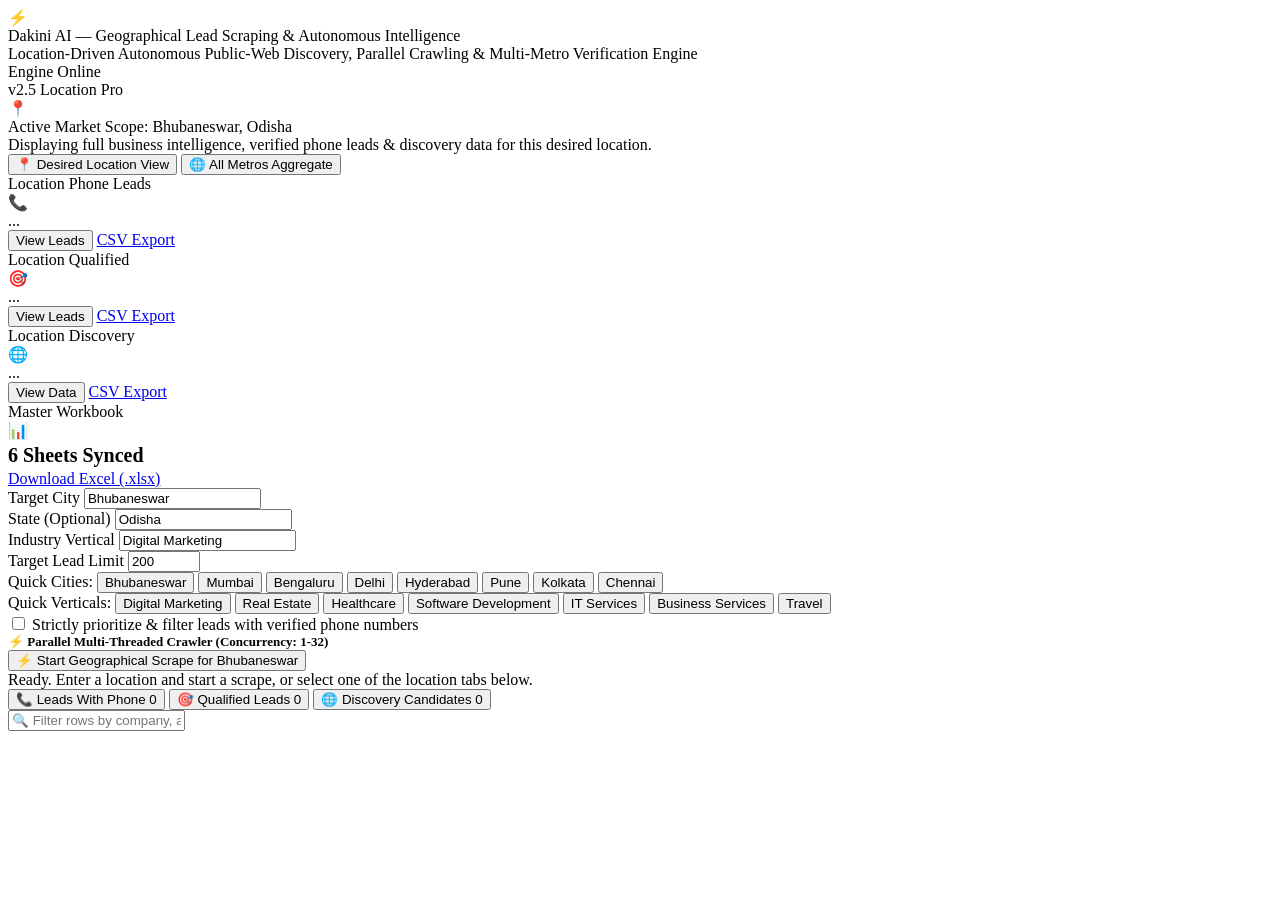
==== commit b6104fe3: "UPGRADED THE SYSTEM" ====
--- a/app/static/index.html
+++ b/app/static/index.html
@@ -14,7 +14,7 @@
     rel="stylesheet">
 
   <!-- Production Modular Stylesheet -->
-  <link rel="stylesheet" href="/static/styles.css?v=3.1.0" />
+  <link rel="stylesheet" href="/static/styles.css?v=3.2.1" />
 </head>
 
 <body>
@@ -136,36 +136,6 @@
             download="dakini_master_leads_and_discovery.xlsx">
             Download Excel (.xlsx)
           </a>
-        </div>
-      </div>
-    </section>
-
-    <!-- Autonomous Background Self-Scraper Command Center -->
-    <section class="auto-command-panel">
-      <div class="auto-command-header">
-        <div class="auto-title-group">
-          <span style="font-size: 20px;">⚡</span>
-          <div>
-            <h2>Autonomous Background Engine (Auto-Pilot)</h2>
-            <div class="sub">Continuously discovers, crawls, verifies, and accumulates location leads in the master
-              database.</div>
-          </div>
-        </div>
-        <div id="autonomousStatusPill" class="auto-pill">
-          <span id="autonomousIndicatorDot" style="font-size: 10px;">⚪</span>
-          <span id="autonomousStatusText">Autonomous Mode Idle</span>
-        </div>
-      </div>
-
-      <div class="auto-btn-bar">
-        <button id="btnToggleAutonomous" class="btn-auto-toggle" type="button">
-          ▶ Start Autonomous Self-Scraper
-        </button>
-        <button id="btnRunSweep" class="btn-auto-sweep" type="button">
-          ⚡ Run Autonomous Sweep Across Top Metros
-        </button>
-        <div id="autonomousActivityTicker" class="auto-ticker">
-          Activity: Idle. Press 'Start' to trigger background discovery cycles.
         </div>
       </div>
     </section>
@@ -295,7 +265,7 @@
   </div>
 
   <!-- Production Modular JavaScript Application -->
-  <script src="/static/app.js?v=3.1.0"></script>
+  <script src="/static/app.js?v=3.2.1"></script>
 </body>
 
 </html>
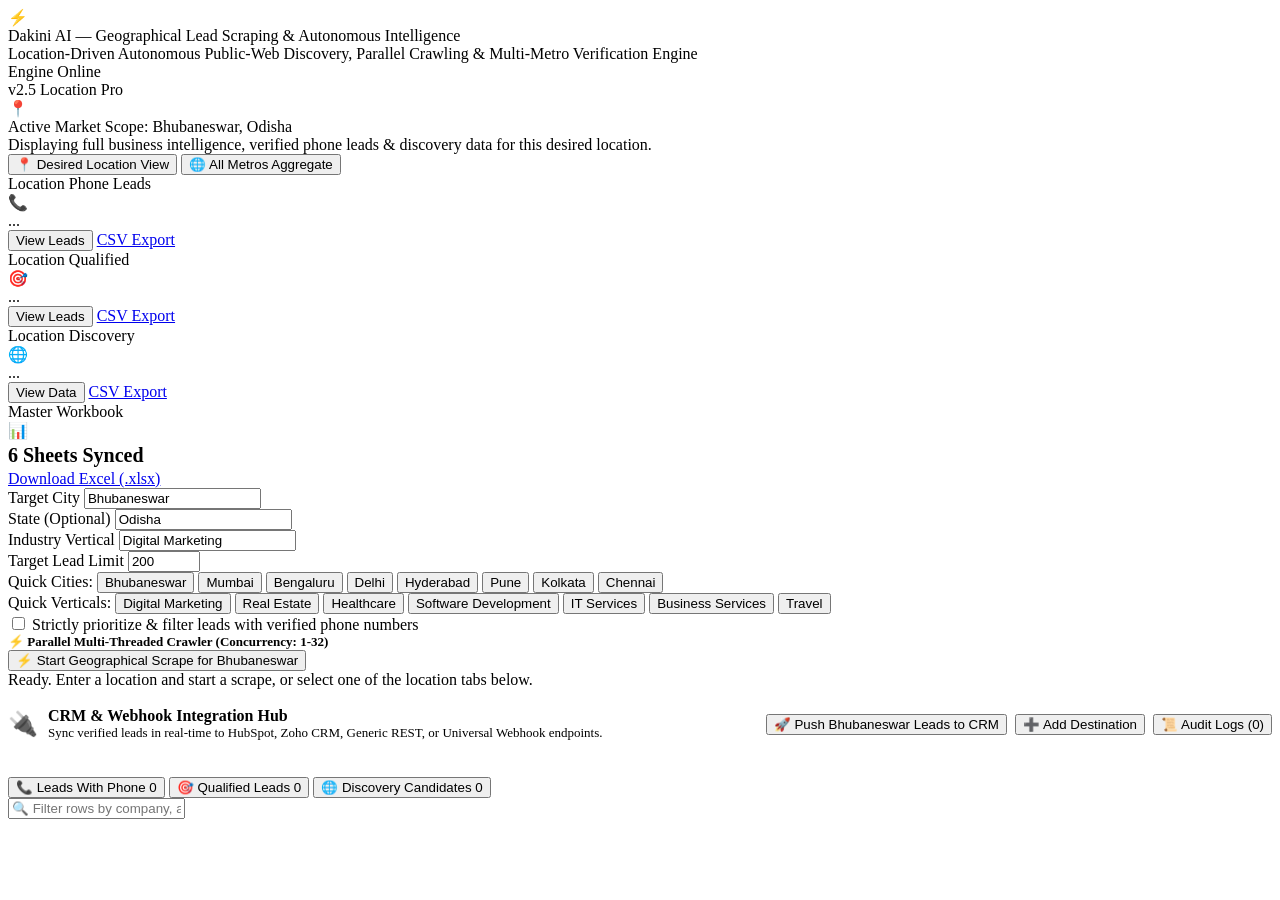
==== commit 7ac93ac8: "Added the CRM service to the system" ====
--- a/app/static/index.html
+++ b/app/static/index.html
@@ -14,7 +14,7 @@
     rel="stylesheet">
 
   <!-- Production Modular Stylesheet -->
-  <link rel="stylesheet" href="/static/styles.css?v=3.2.1" />
+  <link rel="stylesheet" href="/static/styles.css?v=3.2.2" />
 </head>
 
 <body>
@@ -239,6 +239,120 @@
       </div>
     </div>
 
+    <!-- CRM Integration & Webhook Sync Section -->
+    <section class="card crm-panel" style="margin-top: 18px; margin-bottom: 20px;">
+      <div style="display: flex; justify-content: space-between; align-items: center; flex-wrap: wrap; gap: 12px;">
+        <div style="display: flex; align-items: center; gap: 10px;">
+          <span style="font-size: 24px;">🔌</span>
+          <div>
+            <div style="font-size: 16px; font-weight: 800; color: var(--text-black);">
+              CRM & Webhook Integration Hub
+            </div>
+            <div style="font-size: 13px; color: var(--text-subtle);">
+              Sync verified leads in real-time to HubSpot, Zoho CRM, Generic REST, or Universal Webhook endpoints.
+            </div>
+          </div>
+        </div>
+
+        <div style="display: flex; gap: 8px; flex-wrap: wrap;">
+          <button id="btnSyncCurrentCityCRM" class="btn-action-sm btn-violet-solid" type="button">
+            🚀 Push <span id="crmSyncCityName">Bhubaneswar</span> Leads to CRM
+          </button>
+          <button id="btnToggleCRMForm" class="btn-action-sm btn-violet-outline" type="button">
+            ➕ Add Destination
+          </button>
+          <button id="btnToggleCRMLogs" class="btn-action-sm btn-violet-outline" type="button">
+            📜 Audit Logs (<span id="crmLogsCount">0</span>)
+          </button>
+        </div>
+      </div>
+
+      <!-- Add Destination Form (Expandable) -->
+      <div id="crmFormContainer" style="display: none; margin-top: 16px; padding-top: 16px; border-top: 1px solid var(--border-light);">
+        <form id="crmDestinationForm">
+          <div class="form-grid" style="grid-template-columns: repeat(auto-fit, minmax(200px, 1fr));">
+            <div class="form-group">
+              <label class="form-label" for="crmCustomerName">Customer / Client Name</label>
+              <input id="crmCustomerName" class="form-input" placeholder="e.g. Vertex Media Sales" required />
+            </div>
+            <div class="form-group">
+              <label class="form-label" for="crmTypeSelect">Target CRM / System</label>
+              <select id="crmTypeSelect" class="form-input">
+                <option value="webhook">Universal Webhook (JSON)</option>
+                <option value="hubspot">HubSpot (Companies API)</option>
+                <option value="zoho">Zoho CRM (Leads API)</option>
+                <option value="generic_rest">Generic REST API</option>
+              </select>
+            </div>
+            <div class="form-group">
+              <label class="form-label" for="crmTargetUrl">Webhook / API Endpoint URL</label>
+              <input id="crmTargetUrl" class="form-input" placeholder="https://api.crm.com/v1/leads or webhook URL" required />
+            </div>
+            <div class="form-group">
+              <label class="form-label" for="crmApiKey">API Key / Bearer Token (Optional)</label>
+              <input id="crmApiKey" class="form-input" type="password" placeholder="e.g. pat-na1-xxxx or Bearer token" />
+            </div>
+            <div class="form-group">
+              <label class="form-label" for="crmCityFilter">City Filter (Comma-separated or *)</label>
+              <input id="crmCityFilter" class="form-input" value="*" placeholder="e.g. Delhi, Mumbai, or *" />
+            </div>
+          </div>
+
+          <div style="display: flex; justify-content: space-between; align-items: center; margin-top: 14px; flex-wrap: wrap; gap: 10px;">
+            <div style="display: flex; gap: 16px; align-items: center;">
+              <label class="checkbox-wrap">
+                <input type="checkbox" id="crmAutoSync" checked />
+                <span class="checkbox-text">Auto-sync upon scrape completion</span>
+              </label>
+              <label class="checkbox-wrap">
+                <input type="checkbox" id="crmIsActive" checked />
+                <span class="checkbox-text">Active destination</span>
+              </label>
+            </div>
+
+            <div style="display: flex; gap: 8px;">
+              <button id="btnTestCRMPing" class="btn-action-sm btn-violet-outline" type="button">
+                🔍 Test Ping
+              </button>
+              <button class="btn-action-sm btn-violet-solid" type="submit">
+                💾 Save Destination
+              </button>
+            </div>
+          </div>
+          <div id="crmFormStatus" style="font-size: 13px; margin-top: 10px; display: none;"></div>
+        </form>
+      </div>
+
+      <!-- Configured Destinations Grid -->
+      <div id="crmDestinationsList" style="margin-top: 16px; display: grid; grid-template-columns: repeat(auto-fill, minmax(320px, 1fr)); gap: 12px;">
+        <!-- Populated via JS -->
+      </div>
+
+      <!-- CRM Audit Logs Section (Expandable) -->
+      <div id="crmLogsContainer" style="display: none; margin-top: 16px; padding-top: 16px; border-top: 1px solid var(--border-light);">
+        <div style="font-size: 14px; font-weight: 700; margin-bottom: 8px; color: var(--text-black);">
+          Recent CRM Dispatches & Audit Trail
+        </div>
+        <div style="max-height: 220px; overflow-y: auto; border: 1px solid var(--border-light); border-radius: var(--radius-sm);">
+          <table style="width: 100%; border-collapse: collapse; font-size: 12px; text-align: left;">
+            <thead style="background: var(--surface-subtle); border-bottom: 1px solid var(--border-light);">
+              <tr>
+                <th style="padding: 8px 12px;">Time (UTC)</th>
+                <th style="padding: 8px 12px;">Customer</th>
+                <th style="padding: 8px 12px;">CRM Type</th>
+                <th style="padding: 8px 12px;">City</th>
+                <th style="padding: 8px 12px;">Leads</th>
+                <th style="padding: 8px 12px;">Status</th>
+              </tr>
+            </thead>
+            <tbody id="crmLogsTableBody">
+              <!-- Populated via JS -->
+            </tbody>
+          </table>
+        </div>
+      </div>
+    </section>
+
     <!-- Dataset Switcher Bar -->
     <div class="dataset-switcher-bar">
       <div class="switcher-pill-group">
@@ -265,7 +379,7 @@
   </div>
 
   <!-- Production Modular JavaScript Application -->
-  <script src="/static/app.js?v=3.2.1"></script>
+  <script src="/static/app.js?v=3.2.2"></script>
 </body>
 
 </html>
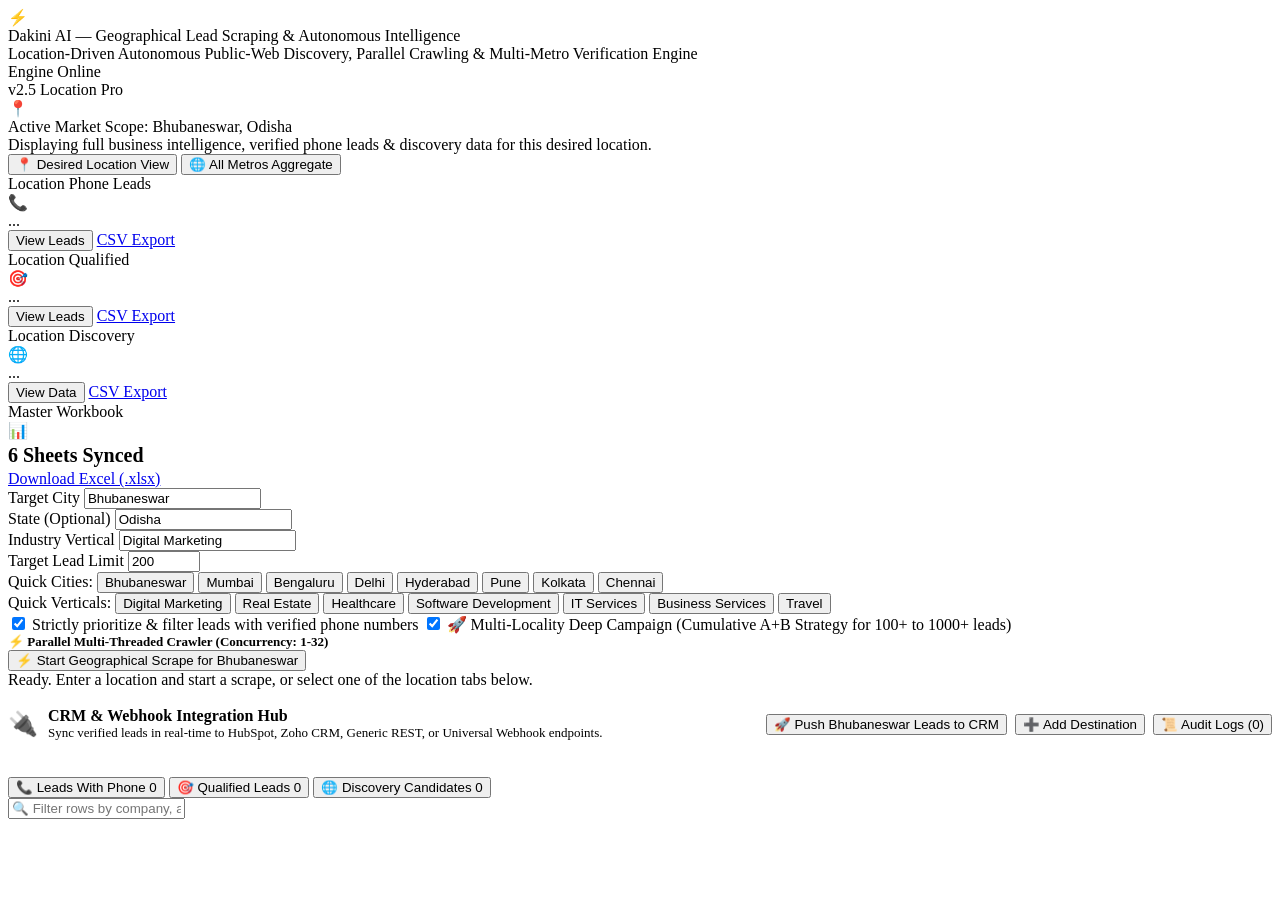
==== commit 8910740f: "Integrated the AI" ====
--- a/app/static/index.html
+++ b/app/static/index.html
@@ -201,8 +201,13 @@
         <!-- Filter Row -->
         <div class="filter-toggle-row">
           <label class="checkbox-wrap">
-            <input type="checkbox" id="phoneRequired" />
+            <input type="checkbox" id="phoneRequired" checked />
             <span class="checkbox-text">Strictly prioritize & filter leads with verified phone numbers</span>
+          </label>
+          <label class="checkbox-wrap">
+            <input type="checkbox" id="multiLocalityCampaign" checked />
+            <span class="checkbox-text">🚀 Multi-Locality Deep Campaign (Cumulative A+B Strategy for 100+ to 1000+
+              leads)</span>
           </label>
           <div style="font-size: 13px; color: var(--text-black); font-weight: 800;">
             ⚡ Parallel Multi-Threaded Crawler (Concurrency: 1-32)
@@ -218,6 +223,42 @@
     <!-- Status Banner -->
     <div id="status" class="status-banner">
       Ready. Enter a location and start a scrape, or select one of the location tabs below.
+    </div>
+
+    <!-- Live Campaign Progress Panel (Cumulative A+B Strategy) -->
+    <div id="campaignProgressPanel" class="card"
+      style="display: none; margin-top: 14px; margin-bottom: 14px; border: 1.5px solid var(--primary-violet); background: #faf8ff; box-shadow: 0 4px 12px rgba(124, 58, 237, 0.08);">
+      <div style="display: flex; justify-content: space-between; align-items: center; flex-wrap: wrap; gap: 10px;">
+        <div style="display: flex; align-items: center; gap: 10px;">
+          <div class="pulse-dot" style="background: var(--primary-violet);"></div>
+          <div style="font-size: 15px; font-weight: 800; color: var(--primary-violet);" id="campaignTitle">
+            Autonomous Multi-Locality Campaign
+          </div>
+        </div>
+        <div style="display: flex; gap: 8px; align-items: center;">
+          <span id="campaignShardBadge" class="badge badge-qualified">Shard 0/0</span>
+          <button id="btnStopCampaign" class="btn-action-sm btn-violet-outline" type="button"
+            onclick="stopRunningCampaign()">Stop Campaign</button>
+        </div>
+      </div>
+      <div
+        style="margin-top: 10px; width: 100%; background: #e8e0f8; border-radius: 8px; height: 12px; overflow: hidden; box-shadow: inset 0 1px 3px rgba(0,0,0,0.1);">
+        <div id="campaignProgressBar"
+          style="width: 2%; height: 100%; background: linear-gradient(90deg, #7c3aed, #a855f7, #6366f1); border-radius: 8px; transition: width 0.4s ease-in-out;"></div>
+      </div>
+      <div
+        style="display: flex; justify-content: space-between; margin-top: 8px; font-size: 12.5px; color: var(--text-black);">
+        <div><strong>Current Hub:</strong> <span id="campaignCurrentShard">Initializing...</span></div>
+        <div><strong>Accumulated:</strong> <span id="campaignLeadsCount"
+            style="font-weight: 800; color: var(--primary-violet);">0</span> leads (<span
+            id="campaignPercentText">0%</span>)</div>
+      </div>
+      <!-- Real-Time Activity Ticker -->
+      <div id="campaignActivityTicker"
+        style="margin-top: 8px; padding: 6px 10px; background: #f3edff; border-radius: 6px; font-size: 12px; color: var(--primary-violet); font-weight: 600; white-space: nowrap; overflow: hidden; text-overflow: ellipsis; display: flex; align-items: center; gap: 8px; border: 1px solid #e5d9f8;">
+        <span class="pulse-dot" style="width: 6px; height: 6px; background: var(--primary-violet); flex-shrink: 0;"></span>
+        <span id="campaignTickerText" style="overflow: hidden; text-overflow: ellipsis; white-space: nowrap;">Initializing autonomous multi-cluster engine...</span>
+      </div>
     </div>
 
     <!-- Live Scrape Metric Yield Stats -->
@@ -268,7 +309,8 @@
       </div>
 
       <!-- Add Destination Form (Expandable) -->
-      <div id="crmFormContainer" style="display: none; margin-top: 16px; padding-top: 16px; border-top: 1px solid var(--border-light);">
+      <div id="crmFormContainer"
+        style="display: none; margin-top: 16px; padding-top: 16px; border-top: 1px solid var(--border-light);">
         <form id="crmDestinationForm">
           <div class="form-grid" style="grid-template-columns: repeat(auto-fit, minmax(200px, 1fr));">
             <div class="form-group">
@@ -286,11 +328,13 @@
             </div>
             <div class="form-group">
               <label class="form-label" for="crmTargetUrl">Webhook / API Endpoint URL</label>
-              <input id="crmTargetUrl" class="form-input" placeholder="https://api.crm.com/v1/leads or webhook URL" required />
+              <input id="crmTargetUrl" class="form-input" placeholder="https://api.crm.com/v1/leads or webhook URL"
+                required />
             </div>
             <div class="form-group">
               <label class="form-label" for="crmApiKey">API Key / Bearer Token (Optional)</label>
-              <input id="crmApiKey" class="form-input" type="password" placeholder="e.g. pat-na1-xxxx or Bearer token" />
+              <input id="crmApiKey" class="form-input" type="password"
+                placeholder="e.g. pat-na1-xxxx or Bearer token" />
             </div>
             <div class="form-group">
               <label class="form-label" for="crmCityFilter">City Filter (Comma-separated or *)</label>
@@ -298,7 +342,8 @@
             </div>
           </div>
 
-          <div style="display: flex; justify-content: space-between; align-items: center; margin-top: 14px; flex-wrap: wrap; gap: 10px;">
+          <div
+            style="display: flex; justify-content: space-between; align-items: center; margin-top: 14px; flex-wrap: wrap; gap: 10px;">
             <div style="display: flex; gap: 16px; align-items: center;">
               <label class="checkbox-wrap">
                 <input type="checkbox" id="crmAutoSync" checked />
@@ -324,16 +369,19 @@
       </div>
 
       <!-- Configured Destinations Grid -->
-      <div id="crmDestinationsList" style="margin-top: 16px; display: grid; grid-template-columns: repeat(auto-fill, minmax(320px, 1fr)); gap: 12px;">
+      <div id="crmDestinationsList"
+        style="margin-top: 16px; display: grid; grid-template-columns: repeat(auto-fill, minmax(320px, 1fr)); gap: 12px;">
         <!-- Populated via JS -->
       </div>
 
       <!-- CRM Audit Logs Section (Expandable) -->
-      <div id="crmLogsContainer" style="display: none; margin-top: 16px; padding-top: 16px; border-top: 1px solid var(--border-light);">
+      <div id="crmLogsContainer"
+        style="display: none; margin-top: 16px; padding-top: 16px; border-top: 1px solid var(--border-light);">
         <div style="font-size: 14px; font-weight: 700; margin-bottom: 8px; color: var(--text-black);">
           Recent CRM Dispatches & Audit Trail
         </div>
-        <div style="max-height: 220px; overflow-y: auto; border: 1px solid var(--border-light); border-radius: var(--radius-sm);">
+        <div
+          style="max-height: 220px; overflow-y: auto; border: 1px solid var(--border-light); border-radius: var(--radius-sm);">
           <table style="width: 100%; border-collapse: collapse; font-size: 12px; text-align: left;">
             <thead style="background: var(--surface-subtle); border-bottom: 1px solid var(--border-light);">
               <tr>
@@ -379,7 +427,7 @@
   </div>
 
   <!-- Production Modular JavaScript Application -->
-  <script src="/static/app.js?v=3.2.2"></script>
+  <script src="/static/app.js?v=3.2.4"></script>
 </body>
 
 </html>
